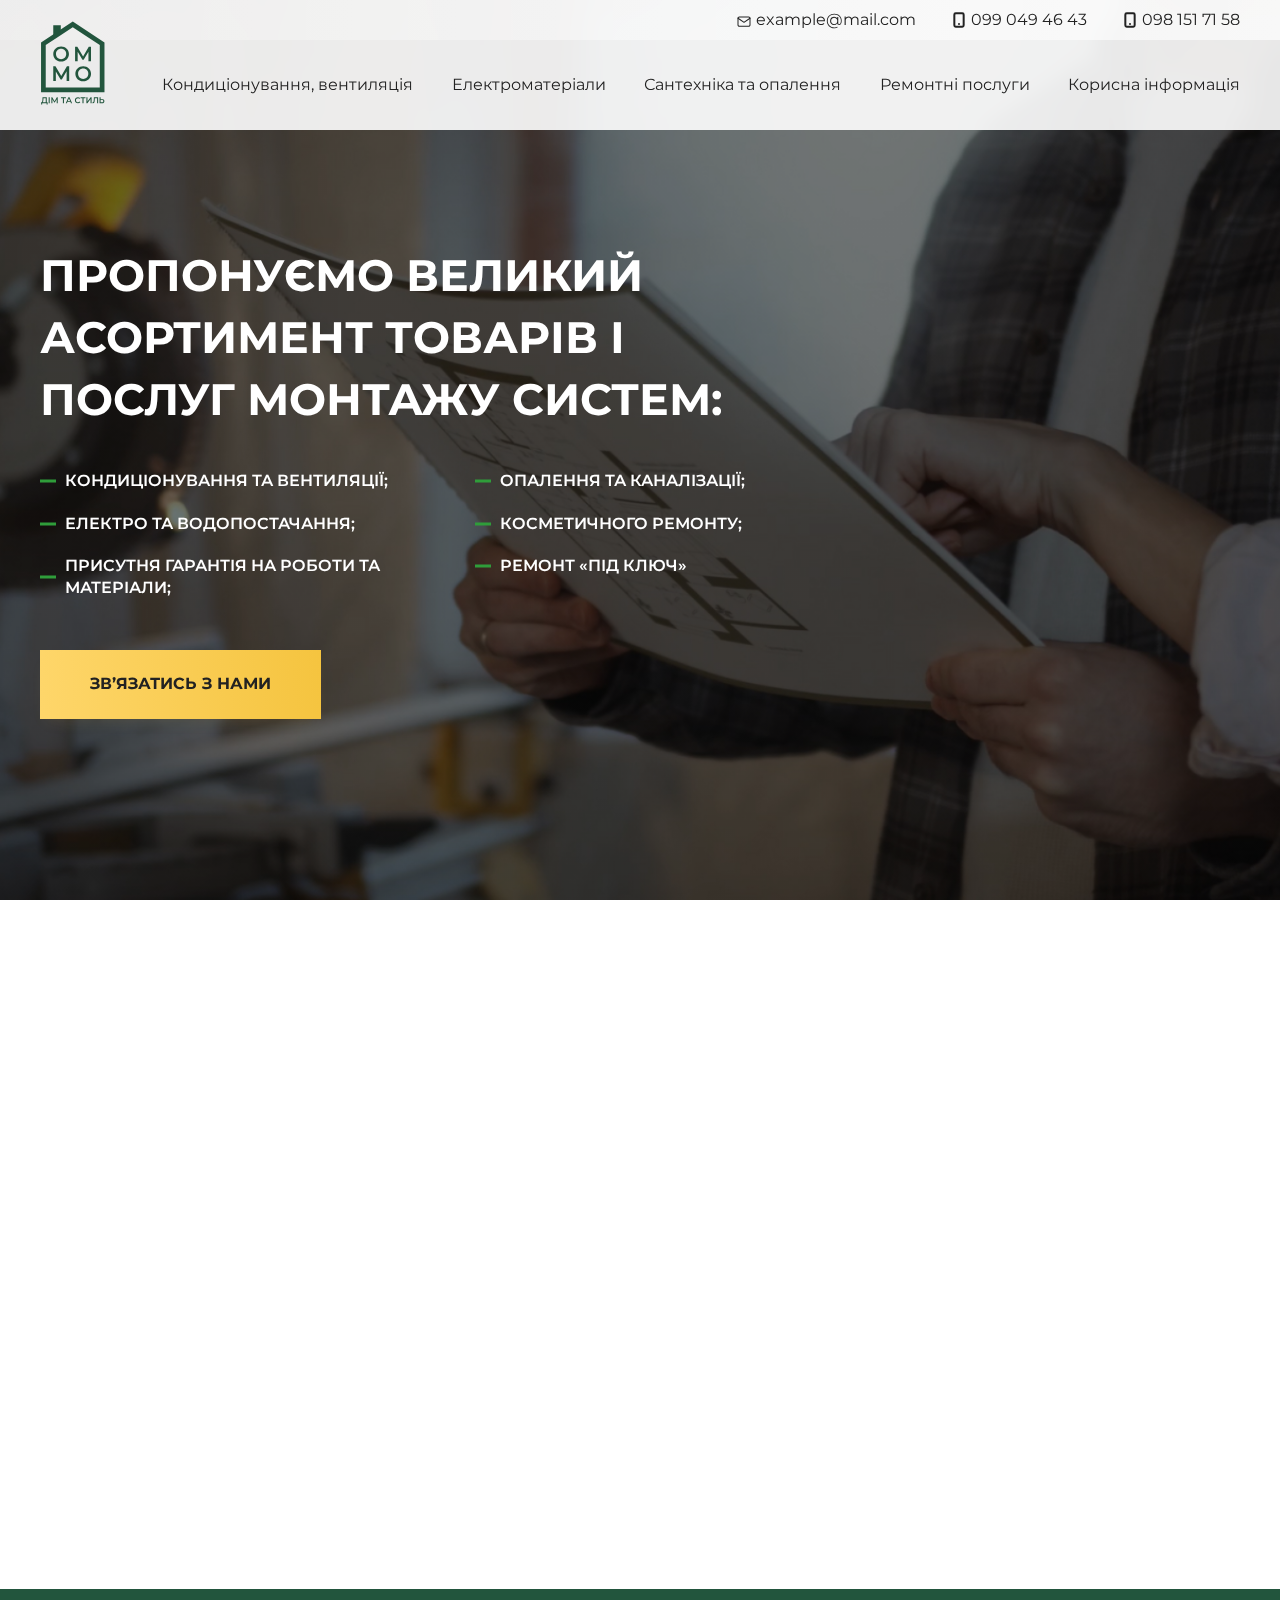
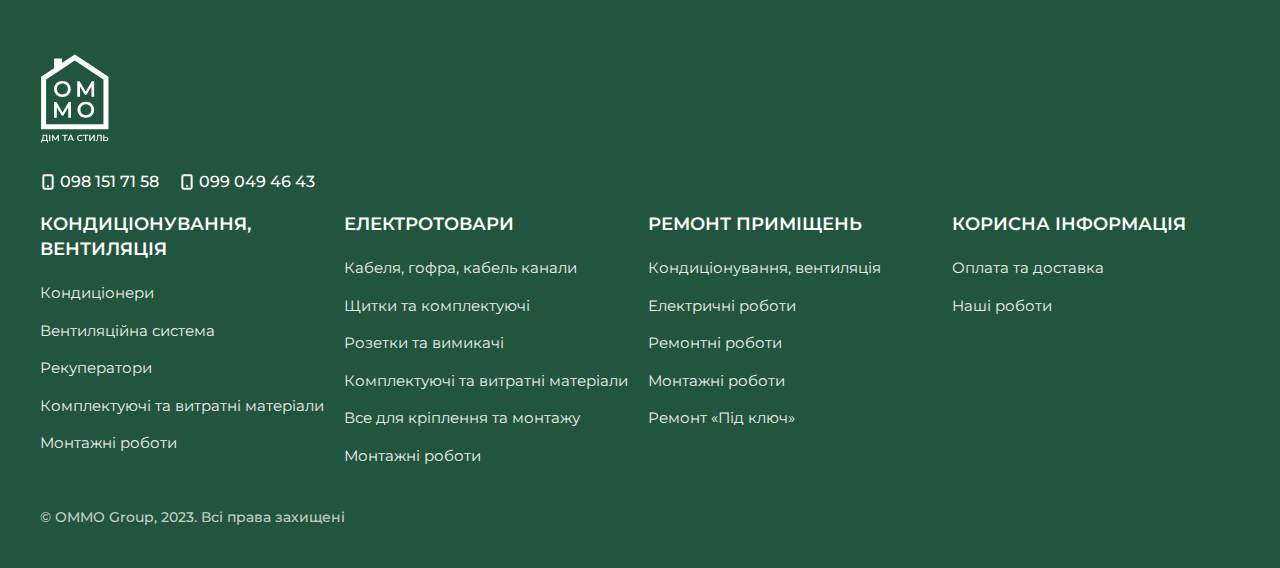
==== index.html @ 1f286434 "Adaptive menu" ====
<!DOCTYPE html>
<html lang="en">

<head>
    <meta charset="UTF-8">
    <meta http-equiv="X-UA-Compatible" content="IE=edge">
    <meta name="viewport" content="width=device-width, initial-scale=1.0">
    <title>OMMO</title>
    <link rel="icon" type="image/x-icon" href="img/logo_footer.svg">
    <link rel="stylesheet" href="css/lib/aos.css">
    <link rel="stylesheet" href="css/lib/swiper-bundle.min.css">
    <link rel="stylesheet" href="css/style.css">
</head>

<body>
    <div class="pagewrapper">
        <header class="header">
            <div class="container">
                <div class="header__wrapper">
                    <div class="header__logo">
                        <a href="/">
                            <img src="img/logo_header.svg" alt="logotype">
                        </a>
                    </div>
                    <div class="burger-btn">
                    </div>
                    <div class="header__content">
                        <div class="header__contact">
                            <div class="header__contact-wrapper">
                                <div class="header__contact-field">
                                    <img src="img/Mail_icon.svg" alt="icon">
                                    <a href="mailto:example@mail.com">example@mail.com</a>
                                </div>
                                <div class="header__contact-field">
                                    <img src="img/Mobile_icon.svg" alt="icon">
                                    <a href="tel:099 049 46 43">099 049 46 43</a>
                                </div>
                                <div class="header__contact-field">
                                    <img src="img/Mobile_icon.svg" alt="icon">
                                    <a href="tel:098 151 71 58">098 151 71 58</a>
                                </div>
                            </div>
                        </div>
                        <nav class="header__menu">

                            <div class="desctope__menu">
                                <ul>
                                    <li class="submenu">
                                        <a href="#">
                                            Кондиціонування, вентиляція
                                        </a>
                                        <div class="dropdown">
                                            <div class="submenu__wrapper">
                                                <div class="submenu__col">
                                                    <p class="submenu__col-title">
                                                        Кондиціонери
                                                    </p>
                                                    <ul>
                                                        <li class="submenu__col-item">
                                                            <a href="#">Спліт-система (настінні)</a>
                                                            <ul>
                                                                <li class="group-price">
                                                                    <a href="https://www.google.com.ua/"
                                                                        target="_blank">Переглянути прайс</a>
                                                                </li>
                                                                <li><a href="https://www.google.com.ua/"
                                                                        target="_blank">Nordis</a></li>
                                                                <li><a href="https://www.google.com.ua/"
                                                                        target="_blank">Gree</a></li>
                                                                <li><a href="https://www.google.com.ua/"
                                                                        target="_blank">Mitsubishi</a></li>
                                                            </ul>
                                                        </li>
                                                        <li class="submenu__col-item">
                                                            <a href="#">Підлого-стельові</a>
                                                            <ul>
                                                                <li class="group-price">
                                                                    <a href="google.com.ua" target="_blank">Переглянути
                                                                        прайс</a>
                                                                </li>
                                                                <li><a href="#">Mitsubishi</a></li>
                                                                <li><a href="#">LG</a></li>
                                                                <li><a href="#">Fischer</a></li>
                                                                <li><a href="#">Nordis</a></li>
                                                                <li><a href="#">Gree</a></li>
                                                                <li><a href="#">Mitsubishi</a></li>
                                                            </ul>
                                                        </li>
                                                        <li class="submenu__col-item">
                                                            <a href="#">Мульти-спліт система</a>
                                                            <ul>
                                                                <li class="group-price">
                                                                    <a href="google.com.ua" target="_blank">Переглянути
                                                                        прайс</a>
                                                                </li>
                                                                <li><a href="#">Nordis</a></li>
                                                                <li><a href="#">Gree</a></li>
                                                                <li><a href="#">Mitsubishi</a></li>
                                                            </ul>
                                                        </li>
                                                        <li class="submenu__col-item">
                                                            <a href="#">Канальні</a>
                                                            <ul>
                                                                <li class="group-price">
                                                                    <a href="google.com.ua" target="_blank">Переглянути
                                                                        прайс</a>
                                                                </li>
                                                                <li><a href="#">Mitsubishi</a></li>
                                                                <li><a href="#">LG</a></li>
                                                                <li><a href="#">Fischer</a></li>
                                                                <li><a href="#">Nordis</a></li>
                                                                <li><a href="#">Gree</a></li>
                                                                <li><a href="#">Mitsubishi</a></li>
                                                            </ul>
                                                        </li>
                                                        <li class="submenu__col-item">
                                                            <a href="#">Касетні системи (стельові)</a>
                                                            <ul>
                                                                <li class="group-price">
                                                                    <a href="google.com.ua" target="_blank">Переглянути
                                                                        прайс</a>
                                                                </li>
                                                                <li><a href="#">Nordis</a></li>
                                                                <li><a href="#">Gree</a></li>
                                                                <li><a href="#">Mitsubishi</a></li>
                                                                <li><a href="#">LG</a></li>
                                                                <li><a href="#">Fischer</a></li>
                                                                <li><a href="#">Sinclair</a></li>
                                                            </ul>
                                                        </li>
                                                    </ul>
                                                </div>
                                                <div class="submenu__col">
                                                    <p class="submenu__col-title">
                                                        Вентиляіційна система
                                                    </p>
                                                    <ul>
                                                        <li class="submenu__col-item">
                                                            <a href="#">Виробник</a>
                                                            <ul>
                                                                <li class="single-price"><a href="#">Nordis</a></li>
                                                                <li class="single-price"><a href="#">Gree</a></li>
                                                                <li class="single-price"><a href="#">Mitsubishi</a></li>
                                                            </ul>
                                                        </li>
                                                    </ul>
                                                </div>
                                                <div class="submenu__col">
                                                    <p class="submenu__col-title">
                                                        комплектуючі та
                                                        витратні матеріали
                                                    </p>
                                                    <ul>
                                                        <li class="submenu__col-item">
                                                            <a href="#">
                                                                Все для монтажу
                                                            </a>
                                                            <ul>
                                                                <li class="group-price">
                                                                    <a href="google.com.ua" target="_blank">Переглянути
                                                                        прайс</a>
                                                                </li>
                                                                <li><a href="#">Nordis</a></li>
                                                                <li><a href="#">Gree</a></li>
                                                                <li><a href="#">Mitsubishi</a></li>
                                                            </ul>
                                                        </li>
                                                        <li class="submenu__col-item">
                                                            <a href="#">
                                                                Все для чистки та обслуговування
                                                            </a>
                                                            <ul>
                                                                <li class="group-price">
                                                                    <a href="google.com.ua" target="_blank">Переглянути
                                                                        прайс</a>
                                                                </li>
                                                                <li><a href="#">Nordis</a></li>
                                                                <li><a href="#">Gree</a></li>
                                                                <li class="single-price"><a href="#">Mitsubishi</a></li>
                                                            </ul>
                                                        </li>
                                                        <li class="submenu__col-item">
                                                            <a href="#">
                                                                Інструменти для монтажу
                                                            </a>
                                                            <ul>
                                                                <li class="group-price">
                                                                    <a href="google.com.ua" target="_blank">Переглянути
                                                                        прайс</a>
                                                                </li>
                                                                <li><a href="#">Nordis</a></li>
                                                                <li><a href="#">Gree</a></li>
                                                                <li><a href="#">Mitsubishi</a></li>
                                                            </ul>
                                                        </li>
                                                    </ul>
                                                </div>
                                                <div class="submenu__col">
                                                    <p class="submenu__col-title">
                                                        Рекуператори
                                                    </p>
                                                    <ul>
                                                        <li class="submenu__col-item">
                                                            <a href="#">
                                                                Виробник
                                                            </a>
                                                            <ul>
                                                                <li class="group-price">
                                                                    <a href="google.com.ua" target="_blank">Переглянути
                                                                        прайс</a>
                                                                </li>
                                                                <li><a href="#">Nordis</a></li>
                                                                <li><a href="#">Gree</a></li>
                                                                <li><a href="#">Mitsubishi</a></li>
                                                            </ul>
                                                        </li>
                                                    </ul>
                                                </div>
                                            </div>
                                        </div>
                                    </li>
                                    <li class="submenu">
                                        <a href="#">
                                            Електроматеріали
                                        </a>
                                        <div class="dropdown">
                                            <p class="submenu__col-title">
                                                Електроматеріали
                                            </p>
                                            <div class="submenu__wrapper">
                                                <div class="submenu__col">
                                                    <ul>
                                                        <li class="submenu__col-item">
                                                            <a href="#">Щитки та комплектуючі</a>
                                                            <ul>
                                                                <li><a href="#">Щитки</a></li>
                                                                <li><a href="#">Лічильники електроенергії</a></li>
                                                                <li><a href="#">Автоматичні вимикачі</a></li>
                                                                <li><a href="#">Диавтомати, реле, УЗО</a></li>
                                                            </ul>
                                                        </li>
                                                    </ul>
                                                </div>
                                                <div class="submenu__col">
                                                    <ul>
                                                        <li class="submenu__col-item">
                                                            <a href="#">Кабеля, гофра, кабель канали</a>
                                                            <ul>
                                                                <li><a href="#">Кабель силовий</a></li>
                                                                <li><a href="#">Інтернет та відеокабель</a></li>
                                                                <li><a href="#">Гофра</a></li>
                                                                <li><a href="#">Кабель канали</a></li>
                                                            </ul>
                                                        </li>
                                                    </ul>
                                                </div>
                                                <div class="submenu__col">
                                                    <ul>
                                                        <li class="submenu__col-item">
                                                            <a href="#">Все для кріплення та монтажу</a>
                                                            <ul>
                                                                <li><a href="#">Засоби кріплення та монтажу</a></li>
                                                                <li><a href="#">Підрозетники</a></li>
                                                                <li><a href="#">Розподільчі коробки</a></li>
                                                                <li><a href="#">Інструмент</a></li>
                                                            </ul>
                                                        </li>
                                                    </ul>
                                                </div>
                                                <div class="submenu__col">
                                                    <ul>
                                                        <li class="submenu__col-link">
                                                            <a href="#">Розетки та вимикачі</a>
                                                        </li>
                                                        <li class="submenu__col-link">
                                                            <a href="#">Електричні роботи</a>
                                                        </li>
                                                    </ul>
                                                </div>
                                            </div>
                                        </div>
                                    </li>
                                    <li class="submenu">
                                        <a href="#">
                                            Сантехніка та опалення
                                        </a>
                                        <div class="dropdown">
                                            <p class="submenu__col-title">
                                                Сантехніка та опалення
                                            </p>
                                            <div class="submenu__wrapper">
                                                <div class="submenu__col">
                                                    <ul>
                                                        <li class="submenu__col-item">
                                                            <a href="#">Опалення</a>
                                                            <ul>
                                                                <li><a href="#">ПВХ труби та комплектуючі</a></li>
                                                                <li><a href="#">Крани, американки</a></li>
                                                                <li><a href="#">Тепла підлога та комлпектуючі</a></li>
                                                                <li><a href="#">Автоматика</a></li>
                                                            </ul>
                                                        </li>
                                                    </ul>
                                                </div>
                                                <div class="submenu__col">
                                                    <ul>
                                                        <li class="submenu__col-item">
                                                            <a href="#">Сантехніка</a>
                                                            <ul>
                                                                <li><a href="#">Інсталяції</a></li>
                                                                <li><a href="#">Біде</a></li>
                                                                <li><a href="#">Унітази</a></li>
                                                                <li><a href="#">Змішувачі</a></li>
                                                                <li><a href="#">Сифони</a></li>
                                                                <li><a href="#">Насоси</a></li>
                                                                <li><a href="#">Бойлери</a></li>
                                                                <li><a href="#">Інші товари</a></li>
                                                            </ul>
                                                        </li>
                                                    </ul>
                                                </div>
                                                <div class="submenu__col">
                                                    <ul>
                                                        <li class="submenu__col-item">
                                                            <a href="#">Каналізація</a>
                                                            <ul>
                                                                <li><a href="#">Засоби кріплення та монтажу</a></li>
                                                                <li><a href="#">Інсталяції</a></li>
                                                                <li><a href="#">Інші товари</a></li>
                                                            </ul>
                                                        </li>
                                                    </ul>
                                                </div>
                                                <div class="submenu__col">
                                                    <ul>
                                                        <a href="#" class="submenu__col-btn">Замовити монтажні
                                                            послуги</a>
                                                    </ul>
                                                </div>
                                            </div>
                                        </div>
                                    </li>
                                    <li>
                                        <a href="#">
                                            Ремонтні послуги
                                        </a>
                                    </li>
                                    <li>
                                        <a href="#">
                                            Корисна інформація
                                        </a>
                                    </li>
                                </ul>
                            </div>

                            <div class="mobile__menu">
                                <ul>
                                    <li class="submenu">
                                        <a href="#">
                                            Кондиціонування, вентиляція
                                        </a>
                                        <div class="dropdown">
                                            <div class="submenu__wrapper">
                                                <div class="submenu__col">
                                                    <p class="submenu__col-title">
                                                        Кондиціонери
                                                    </p>
                                                    <ul>
                                                        <li class="submenu__col-item">
                                                            <a href="#">Спліт-система (настінні)</a>
                                                            <ul>
                                                                <li class="group-price">
                                                                    <a href="https://www.google.com.ua/"
                                                                        target="_blank">Переглянути прайс</a>
                                                                </li>
                                                                <li><a href="https://www.google.com.ua/"
                                                                        target="_blank">Nordis</a></li>
                                                                <li><a href="https://www.google.com.ua/"
                                                                        target="_blank">Gree</a></li>
                                                                <li><a href="https://www.google.com.ua/"
                                                                        target="_blank">Mitsubishi</a></li>
                                                            </ul>
                                                        </li>
                                                        <li class="submenu__col-item">
                                                            <a href="#">Підлого-стельові</a>
                                                            <ul>
                                                                <li class="group-price">
                                                                    <a href="google.com.ua" target="_blank">Переглянути
                                                                        прайс</a>
                                                                </li>
                                                                <li><a href="#">Mitsubishi</a></li>
                                                                <li><a href="#">LG</a></li>
                                                                <li><a href="#">Fischer</a></li>
                                                                <li><a href="#">Nordis</a></li>
                                                                <li><a href="#">Gree</a></li>
                                                                <li><a href="#">Mitsubishi</a></li>
                                                            </ul>
                                                        </li>
                                                        <li class="submenu__col-item">
                                                            <a href="#">Мульти-спліт система</a>
                                                            <ul>
                                                                <li class="group-price">
                                                                    <a href="google.com.ua" target="_blank">Переглянути
                                                                        прайс</a>
                                                                </li>
                                                                <li><a href="#">Nordis</a></li>
                                                                <li><a href="#">Gree</a></li>
                                                                <li><a href="#">Mitsubishi</a></li>
                                                            </ul>
                                                        </li>
                                                        <li class="submenu__col-item">
                                                            <a href="#">Канальні</a>
                                                            <ul>
                                                                <li class="group-price">
                                                                    <a href="google.com.ua" target="_blank">Переглянути
                                                                        прайс</a>
                                                                </li>
                                                                <li><a href="#">Mitsubishi</a></li>
                                                                <li><a href="#">LG</a></li>
                                                                <li><a href="#">Fischer</a></li>
                                                                <li><a href="#">Nordis</a></li>
                                                                <li><a href="#">Gree</a></li>
                                                                <li><a href="#">Mitsubishi</a></li>
                                                            </ul>
                                                        </li>
                                                        <li class="submenu__col-item">
                                                            <a href="#">Касетні системи (стельові)</a>
                                                            <ul>
                                                                <li class="group-price">
                                                                    <a href="google.com.ua" target="_blank">Переглянути
                                                                        прайс</a>
                                                                </li>
                                                                <li><a href="#">Nordis</a></li>
                                                                <li><a href="#">Gree</a></li>
                                                                <li><a href="#">Mitsubishi</a></li>
                                                                <li><a href="#">LG</a></li>
                                                                <li><a href="#">Fischer</a></li>
                                                                <li><a href="#">Sinclair</a></li>
                                                            </ul>
                                                        </li>
                                                    </ul>
                                                </div>
                                                <div class="submenu__col">
                                                    <p class="submenu__col-title">
                                                        Вентиляіційна система
                                                    </p>
                                                    <ul>
                                                        <li class="submenu__col-item">
                                                            <a href="#">Виробник</a>
                                                            <ul>
                                                                <li class="single-price"><a href="#">Nordis</a></li>
                                                                <li class="single-price"><a href="#">Gree</a></li>
                                                                <li class="single-price"><a href="#">Mitsubishi</a></li>
                                                            </ul>
                                                        </li>
                                                    </ul>
                                                </div>
                                                <div class="submenu__col">
                                                    <p class="submenu__col-title">
                                                        комплектуючі та
                                                        витратні матеріали
                                                    </p>
                                                    <ul>
                                                        <li class="submenu__col-item">
                                                            <a href="#">
                                                                Все для монтажу
                                                            </a>
                                                            <ul>
                                                                <li class="group-price">
                                                                    <a href="google.com.ua" target="_blank">Переглянути
                                                                        прайс</a>
                                                                </li>
                                                                <li><a href="#">Nordis</a></li>
                                                                <li><a href="#">Gree</a></li>
                                                                <li><a href="#">Mitsubishi</a></li>
                                                            </ul>
                                                        </li>
                                                        <li class="submenu__col-item">
                                                            <a href="#">
                                                                Все для чистки та обслуговування
                                                            </a>
                                                            <ul>
                                                                <li class="group-price">
                                                                    <a href="google.com.ua" target="_blank">Переглянути
                                                                        прайс</a>
                                                                </li>
                                                                <li><a href="#">Nordis</a></li>
                                                                <li><a href="#">Gree</a></li>
                                                                <li class="single-price"><a href="#">Mitsubishi</a></li>
                                                            </ul>
                                                        </li>
                                                        <li class="submenu__col-item">
                                                            <a href="#">
                                                                Інструменти для монтажу
                                                            </a>
                                                            <ul>
                                                                <li class="group-price">
                                                                    <a href="google.com.ua" target="_blank">Переглянути
                                                                        прайс</a>
                                                                </li>
                                                                <li><a href="#">Nordis</a></li>
                                                                <li><a href="#">Gree</a></li>
                                                                <li><a href="#">Mitsubishi</a></li>
                                                            </ul>
                                                        </li>
                                                    </ul>
                                                </div>
                                                <div class="submenu__col">
                                                    <p class="submenu__col-title">
                                                        Рекуператори
                                                    </p>
                                                    <ul>
                                                        <li class="submenu__col-item">
                                                            <a href="#">
                                                                Виробник
                                                            </a>
                                                            <ul>
                                                                <li class="group-price">
                                                                    <a href="google.com.ua" target="_blank">Переглянути
                                                                        прайс</a>
                                                                </li>
                                                                <li><a href="#">Nordis</a></li>
                                                                <li><a href="#">Gree</a></li>
                                                                <li><a href="#">Mitsubishi</a></li>
                                                            </ul>
                                                        </li>
                                                    </ul>
                                                </div>
                                            </div>
                                        </div>
                                    </li>
                                    <li class="submenu">
                                        <a href="#">
                                            Електроматеріали
                                        </a>
                                        <div class="dropdown">
                                            <p class="submenu__col-title">
                                                Електроматеріали
                                            </p>
                                            <div class="submenu__wrapper">
                                                <div class="submenu__col">
                                                    <ul>
                                                        <li class="submenu__col-item">
                                                            <a href="#">Щитки та комплектуючі</a>
                                                            <ul>
                                                                <li><a href="#">Щитки</a></li>
                                                                <li><a href="#">Лічильники електроенергії</a></li>
                                                                <li><a href="#">Автоматичні вимикачі</a></li>
                                                                <li><a href="#">Диавтомати, реле, УЗО</a></li>
                                                            </ul>
                                                        </li>
                                                    </ul>
                                                </div>
                                                <div class="submenu__col">
                                                    <ul>
                                                        <li class="submenu__col-item">
                                                            <a href="#">Кабеля, гофра, кабель канали</a>
                                                            <ul>
                                                                <li><a href="#">Кабель силовий</a></li>
                                                                <li><a href="#">Інтернет та відеокабель</a></li>
                                                                <li><a href="#">Гофра</a></li>
                                                                <li><a href="#">Кабель канали</a></li>
                                                            </ul>
                                                        </li>
                                                    </ul>
                                                </div>
                                                <div class="submenu__col">
                                                    <ul>
                                                        <li class="submenu__col-item">
                                                            <a href="#">Все для кріплення та монтажу</a>
                                                            <ul>
                                                                <li><a href="#">Засоби кріплення та монтажу</a></li>
                                                                <li><a href="#">Підрозетники</a></li>
                                                                <li><a href="#">Розподільчі коробки</a></li>
                                                                <li><a href="#">Інструмент</a></li>
                                                            </ul>
                                                        </li>
                                                    </ul>
                                                </div>
                                                <div class="submenu__col">
                                                    <ul>
                                                        <li class="submenu__col-link">
                                                            <a href="#">Розетки та вимикачі</a>
                                                        </li>
                                                        <li class="submenu__col-link">
                                                            <a href="#">Електричні роботи</a>
                                                        </li>
                                                    </ul>
                                                </div>
                                            </div>
                                        </div>
                                    </li>
                                    <li class="submenu">
                                        <a href="#">
                                            Сантехніка та опалення
                                        </a>
                                        <div class="dropdown">
                                            <p class="submenu__col-title">
                                                Сантехніка та опалення
                                            </p>
                                            <div class="submenu__wrapper">
                                                <div class="submenu__col">
                                                    <ul>
                                                        <li class="submenu__col-item">
                                                            <a href="#">Опалення</a>
                                                            <ul>
                                                                <li><a href="#">ПВХ труби та комплектуючі</a></li>
                                                                <li><a href="#">Крани, американки</a></li>
                                                                <li><a href="#">Тепла підлога та комлпектуючі</a></li>
                                                                <li><a href="#">Автоматика</a></li>
                                                            </ul>
                                                        </li>
                                                    </ul>
                                                </div>
                                                <div class="submenu__col">
                                                    <ul>
                                                        <li class="submenu__col-item">
                                                            <a href="#">Сантехніка</a>
                                                            <ul>
                                                                <li><a href="#">Інсталяції</a></li>
                                                                <li><a href="#">Біде</a></li>
                                                                <li><a href="#">Унітази</a></li>
                                                                <li><a href="#">Змішувачі</a></li>
                                                                <li><a href="#">Сифони</a></li>
                                                                <li><a href="#">Насоси</a></li>
                                                                <li><a href="#">Бойлери</a></li>
                                                                <li><a href="#">Інші товари</a></li>
                                                            </ul>
                                                        </li>
                                                    </ul>
                                                </div>
                                                <div class="submenu__col">
                                                    <ul>
                                                        <li class="submenu__col-item">
                                                            <a href="#">Каналізація</a>
                                                            <ul>
                                                                <li><a href="#">Засоби кріплення та монтажу</a></li>
                                                                <li><a href="#">Інсталяції</a></li>
                                                                <li><a href="#">Інші товари</a></li>
                                                            </ul>
                                                        </li>
                                                    </ul>
                                                </div>
                                                <div class="submenu__col">
                                                    <ul>
                                                        <a href="#" class="submenu__col-btn">Замовити монтажні
                                                            послуги</a>
                                                    </ul>
                                                </div>
                                            </div>
                                        </div>
                                    </li>
                                    <li>
                                        <a href="#">
                                            Ремонтні послуги
                                        </a>
                                    </li>
                                    <li>
                                        <a href="#">
                                            Корисна інформація
                                        </a>
                                    </li>
                                </ul>
                                <div class="header__contact-wrapper">
                                    <div class="header__contact-field">
                                        <img src="img/Mail_icon.svg" alt="icon">
                                        <a href="mailto:example@mail.com">example@mail.com</a>
                                    </div>
                                    <div class="header__contact-field">
                                        <img src="img/Mobile_icon.svg" alt="icon">
                                        <a href="tel:099 049 46 43">099 049 46 43</a>
                                    </div>
                                    <div class="header__contact-field">
                                        <img src="img/Mobile_icon.svg" alt="icon">
                                        <a href="tel:098 151 71 58">098 151 71 58</a>
                                    </div>
                                </div>
                            </div>

                        </nav>
                    </div>
                </div>
            </div>
        </header>

        <main class="main">
            <section class="welcomescreen">
                <img class="welcomescreen__video" src="img/background video.jpg" alt="">
                <div class="container">
                    <div class="welcomescreen__wrapper">
                        <div class="welcomescreen__title" data-aos="fade-right">
                            <h1>
                                Пропонуємо великий асортимент товарів
                                і послуг монтажу систем:
                            </h1>
                        </div>
                        <div class="welcomescreen__descr" data-aos-delay="300" data-aos="fade-right">
                            <ul>
                                <li>
                                    <p>
                                        Кондиціонування та вентиляції;
                                    </p>
                                </li>
                                <li>
                                    <p>
                                        Опалення та каналізації;
                                    </p>
                                </li>
                                <li>
                                    <p>
                                        Електро та водопостачання;
                                    </p>
                                </li>
                                <li>
                                    <p>
                                        Косметичного ремонту;
                                    </p>
                                </li>
                                <li>
                                    <p>
                                        Присутня гарантія на роботи та матеріали;
                                    </p>
                                </li>
                                <li>
                                    <p>
                                        Ремонт «Під ключ»
                                    </p>
                                </li>
                            </ul>
                        </div>
                        <div class="welcomescreen__btn" data-aos-delay="600" data-aos="fade-right">
                            <a href="#">зв’язатись з нами</a>
                        </div>
                    </div>
                </div>
            </section>

            <section class="advantages">
                <div class="container">
                    <div class="advantages__wrapper">
                        <div class="advantages__col" data-aos="fade-right">
                            <div class="advantages__col-image">
                                <img src="img/advantages__col_img1.svg" alt="icon">
                            </div>
                            <div class="advantages__col-content">
                                <h4>
                                    Якість
                                </h4>
                                <p>
                                    Якісне робота, обладнання комплектуючі — запорука успіху.
                                    Ми не економимо на обладнанні
                                    та комплектуючих
                                </p>
                            </div>
                        </div>
                        <div class="advantages__col" data-aos="fade-right" data-aos-delay="200">
                            <div class="advantages__col-image">
                                <img src="img/advantages__col_img2.svg" alt="icon">
                            </div>
                            <div class="advantages__col-content">
                                <h4>
                                    Надійність
                                </h4>
                                <p>
                                    Якісне робота, обладнання комплектуючі — запорука успіху.
                                    Ми не економимо на обладнанні
                                    та комплектуючих
                                </p>
                            </div>
                        </div>
                        <div class="advantages__col" data-aos="fade-right" data-aos-delay="400">
                            <div class="advantages__col-image">
                                <img src="img/advantages__col_img3.svg" alt="icon">
                            </div>
                            <div class="advantages__col-content">
                                <h4>
                                    Досвід роботи
                                </h4>
                                <p>
                                    Якісне робота, обладнання комплектуючі — запорука успіху.
                                    Ми не економимо на обладнанні
                                    та комплектуючих
                                </p>
                            </div>
                        </div>
                    </div>
                </div>
            </section>

            <!-- <section class="testimonials" id="testimonials">
                <div class="container">
                    <div class="testimonials__top">
                        <div class="testimonials__title" data-aos="fade-right">
                            <h2 class="section-title">
                                Відгуки наших клієнтів
                            </h2>
                        </div>
                        <div class="testimonials__arrows">
                            <div class="swiper-button-next"></div>
                            <div class="swiper-button-prev"></div>
                        </div>
                    </div>
                </div>
                <div class="testimonials__bottom">
                    <div class="testimonialslider">
                        <div class="swiper testimonials-slider">
                            <div class="swiper-wrapper">

                                <div class="swiper-slide">
                                    <div class="testimonialbox testimonialbox__video">
                                        <div class="testimonialbox__body" data-bs-toggle="modal"
                                            data-bs-target="#exampleModal">
                                            <div class="videoposter">
                                                <img class="videoposterimg" src="img/testimonialsimg1.jpg" alt="image">
                                                <img src="img/play.svg" alt="open video" class="openvideo">
                                            </div>
                                        </div>
                                        <div class="testimonialbox__author">
                                            <div class="testimonialbox__authorname">
                                                <div class="imgwrap">
                                                    <img src="img/user2.png" alt="photo">
                                                </div>
                                                <p>Максим</p>
                                            </div>
                                            <div class="testimonialbox__date">
                                                <p>05.02.22</p>
                                            </div>
                                        </div>
                                    </div>
                                </div>
                                <div class="swiper-slide">
                                    <div class="testimonialbox testimonialbox__video">
                                        <div class="testimonialbox__body" data-bs-toggle="modal"
                                            data-bs-target="#exampleModal">
                                            <div class="videoposter">
                                                <img class="videoposterimg" src="img/testimonialsimg1.jpg" alt="image">
                                                <img src="img/play.svg" alt="open video" class="openvideo">
                                            </div>
                                        </div>
                                        <div class="testimonialbox__author">
                                            <div class="testimonialbox__authorname">
                                                <div class="imgwrap">
                                                    <img src="img/user2.png" alt="photo">
                                                </div>
                                                <p>Максим</p>
                                            </div>
                                            <div class="testimonialbox__date">
                                                <p>05.02.22</p>
                                            </div>
                                        </div>
                                    </div>
                                </div>
                                <div class="swiper-slide">
                                    <div class="testimonialbox testimonialbox__video">
                                        <div class="testimonialbox__body" data-bs-toggle="modal"
                                            data-bs-target="#exampleModal">
                                            <div class="videoposter">
                                                <img class="videoposterimg" src="img/testimonialsimg1.jpg" alt="image">
                                                <img src="img/play.svg" alt="open video" class="openvideo">
                                            </div>
                                        </div>
                                        <div class="testimonialbox__author">
                                            <div class="testimonialbox__authorname">
                                                <div class="imgwrap">
                                                    <img src="img/user2.png" alt="photo">
                                                </div>
                                                <p>Максим</p>
                                            </div>
                                            <div class="testimonialbox__date">
                                                <p>05.02.22</p>
                                            </div>
                                        </div>
                                    </div>
                                </div>
                            </div>
                        </div>
                    </div>
                </div>
            </section> -->

            <section class="contacts">
                <div class="container">
                    <div class="contacts__wrapper">
                        <div class="contacts__title" data-aos="fade-right">
                            <h2 class="section-title">
                                Контактна інформація
                            </h2>
                        </div>
                        <div class="contacts__info">
                            <div class="contacts__info-col" data-aos="fade-right" data-aos-delay="400">
                                <p>
                                    Номер телефону
                                </p>
                                <div class="contacts__info-field">
                                    <img src="img/Mobile_icon.svg" alt="icon">
                                    <a href="tel:098 151 71 58">098 151 71 58</a>
                                </div>
                                <div class="contacts__info-field">
                                    <img src="img/Mobile_icon.svg" alt="icon">
                                    <a href="tel:099 049 46 43">099 049 46 43</a>
                                </div>
                            </div>
                            <div class="contacts__info-col" data-aos="fade-right" data-aos-delay="650">
                                <p>
                                    Електронна пошта
                                </p>
                                <div class="contacts__info-field">
                                    <img src="img/Mail_icon.svg" alt="icon">
                                    <a href="mailto:example@mail.com">example@mail.com</a>
                                </div>
                            </div>
                            <div class="contacts__info-col" data-aos="fade-right" data-aos-delay="900">
                                <p>
                                    Адрес
                                </p>
                                <div class="contacts__info-field">
                                    <img src="img/Loc_icon.svg" alt="icon">
                                    <a href="#">201 Park Ave S, New York, NY 10003, USA</a>
                                </div>
                            </div>
                        </div>
                    </div>
                </div>
            </section>
        </main>

        <footer class="footer">
            <div class="container">
                <div class="footer__wrapper">
                    <div class="footer__col">
                        <div class="footer__logo">
                            <a href="/">
                                <img src="img/logo_footer.svg" alt="logotype">
                            </a>
                        </div>
                        <div class="footer__phones">
                            <div class="footer__phones-field">
                                <img src="img/Mobile_footer_icon.svg" alt="icon">
                                <a href="tel:098 151 71 58">098 151 71 58</a>
                            </div>
                            <div class="footer__phones-field">
                                <img src="img/Mobile_footer_icon.svg" alt="icon">
                                <a href="tel:099 049 46 43">099 049 46 43</a>
                            </div>
                        </div>
                        <div class="footer__copy">
                            © OMMO Group, 2023. Всі права захищені
                        </div>
                    </div>
                    <div class="footer__col">
                        <div class="footer__col-title">
                            <p>
                                Кондиціонування, вентиляція
                            </p>
                        </div>
                        <div class="footer__col-menu">
                            <ul>
                                <li><a href="#">Кондиціонери</a></li>
                                <li><a href="#">Вентиляційна система</a></li>
                                <li><a href="#">Рекуператори</a></li>
                                <li><a href="#">Комплектуючі та витратні матеріали</a></li>
                                <li><a href="#">Монтажні роботи</a></li>
                            </ul>
                        </div>
                    </div>
                    <div class="footer__col">
                        <div class="footer__col-title">
                            <p>
                                Електротовари
                            </p>
                        </div>
                        <div class="footer__col-menu">
                            <ul>
                                <li><a href="#">Кабеля, гофра, кабель канали</a></li>
                                <li><a href="#">Щитки та комплектуючі</a></li>
                                <li><a href="#">Розетки та вимикачі</a></li>
                                <li><a href="#">Комплектуючі та витратні матеріали</a></li>
                                <li><a href="#">Все для кріплення та монтажу</a></li>
                                <li><a href="#">Монтажні роботи</a></li>
                            </ul>
                        </div>
                    </div>
                    <div class="footer__col">
                        <div class="footer__col-title">
                            <p>
                                Ремонт приміщень
                            </p>
                        </div>
                        <div class="footer__col-menu">
                            <ul>
                                <li><a href="#">Кондиціонування, вентиляція</a></li>
                                <li><a href="#">Електричні роботи</a></li>
                                <li><a href="#">Ремонтні роботи</a></li>
                                <li><a href="#">Монтажні роботи</a></li>
                                <li><a href="#">Ремонт «Під ключ»</a></li>
                            </ul>
                        </div>
                    </div>
                    <div class="footer__col">
                        <div class="footer__col-title">
                            <p>
                                Корисна інформація
                            </p>
                        </div>
                        <div class="footer__col-menu">
                            <ul>
                                <li><a href="#">Оплата та доставка</a></li>
                                <li><a href="#">Наші роботи</a></li>
                            </ul>
                        </div>
                    </div>
                </div>
                <div class="footer__copy-mobile">
                    © OMMO Group, 2023. Всі права захищені
                </div>
            </div>
        </footer>
    </div>


    <script src="js/lib/jquery.js"></script>
    <script src="js/lib/swiper-bundle.min.js"></script>
    <script src="js/lib/aos.js"></script>
    <script src="js/main.js"></script>


</body>

</html>
---- css/style.css ----
@import url("https://fonts.googleapis.com/css2?family=Montserrat:wght@300;400;500;600;700&display=swap");html{-webkit-box-sizing:border-box;box-sizing:border-box}*,:after,:before{-webkit-box-sizing:inherit;box-sizing:inherit}*{padding:0px;margin:0px;border:none}body,html{height:100%}a{text-decoration:none;color:inherit}a:hover{color:inherit}button:focus,input:focus{outline:transparent}li,ul{margin:0;padding:0;list-style:none}h1,h2,h3,h4,h5,h6,li,ol,p,ul{margin:0;padding:0}*{-webkit-tap-highlight-color:rgba(255,255,255,0);-webkit-focus-ring-color:rgba(0,0,0,0);-webkit-touch-callout:none;-webkit-user-select:none;-moz-user-select:none;-ms-user-select:none;user-select:none;-webkit-tap-highlight-color:transparent!important}body{position:relative;overflow-x:hidden;min-width:320px;max-width:100vw;cursor:default;font-family:"Montserrat",sans-serif;font-weight:400}.main{-webkit-box-flex:1;-ms-flex:1 1 auto;flex:1 1 auto}.pagewrapper{min-height:100%;display:-webkit-box;display:-ms-flexbox;display:flex;-webkit-box-orient:vertical;-webkit-box-direction:normal;-ms-flex-direction:column;flex-direction:column;overflow:hidden}.container{max-width:1500px;width:100%;margin:0 auto;padding:0 40px}.section-title{font-weight:700;font-size:40px;line-height:130%;text-transform:uppercase;color:#222222;padding-left:60px;position:relative}.section-title:before{position:absolute;content:"";left:0;top:50%;-webkit-transform:translateY(-50%);transform:translateY(-50%);width:40px;height:4px;background:#2F9D3A}@media (max-width:1399.8px){.section-title{font-size:36px}}@media (max-width:991.8px){.section-title{font-size:32px}}@media (max-width:767.8px){.section-title{font-size:28px}}@media (max-width:575.8px){.section-title{font-size:22px;padding-left:50px}.section-title:before{width:35px;height:3px}.container{padding:0px 15px}}.welcomescreen{position:relative;height:100vh;min-height:800px;width:100%;display:-webkit-box;display:-ms-flexbox;display:flex;-webkit-box-align:center;-ms-flex-align:center;align-items:center;-webkit-box-pack:start;-ms-flex-pack:start;justify-content:start;padding-top:5%}.welcomescreen:after{position:absolute;z-index:-1;content:"";top:0;left:0;width:100%;height:100%;background:-webkit-gradient(linear,left bottom,left top,from(rgba(0,0,0,0.5)),to(rgba(0,0,0,0.5)));background:linear-gradient(0deg,rgba(0,0,0,0.5),rgba(0,0,0,0.5))}.welcomescreen__video{position:absolute;width:100%;height:100%;top:0;left:0;-o-object-fit:cover;object-fit:cover;z-index:-1}.welcomescreen__wrapper{max-width:790px}.welcomescreen__title h1{font-weight:700;font-size:48px;line-height:140%;text-transform:uppercase;color:#FFFFFF;margin-bottom:45px}.welcomescreen__descr{margin-bottom:30px}.welcomescreen__descr ul{display:-webkit-box;display:-ms-flexbox;display:flex;-ms-flex-wrap:wrap;flex-wrap:wrap;-webkit-box-pack:justify;-ms-flex-pack:justify;justify-content:space-between}.welcomescreen__descr li{width:45%;margin-bottom:20px}.welcomescreen__descr li p{color:#FFFFFF;font-weight:600;font-size:19px;line-height:140%;text-transform:uppercase;padding-left:30px;position:relative}.welcomescreen__descr li p:before{content:"";position:absolute;left:0;width:16px;height:3px;background:#2F9D3A;top:50%;-webkit-transform:translateY(-50%);transform:translateY(-50%)}.welcomescreen__btn a{display:inline-block;background:linear-gradient(87.2deg,#FED66A 0%,#F5C43F 100%);-webkit-box-shadow:0px 8px 15px -8px rgba(247,201,74,0.15);box-shadow:0px 8px 15px -8px rgba(247,201,74,0.15);font-weight:700;font-size:16px;line-height:130%;text-align:center;text-transform:uppercase;color:#222222;padding:24px 50px}.advantages{padding:80px 0}.advantages__wrapper{display:-webkit-box;display:-ms-flexbox;display:flex;-webkit-box-align:center;-ms-flex-align:center;align-items:center;-webkit-box-pack:justify;-ms-flex-pack:justify;justify-content:space-between}.advantages__col{max-width:400px;width:100%;display:-webkit-box;display:-ms-flexbox;display:flex}.advantages__col+.advantages__col{margin-left:15px}.advantages__col-image{margin-right:25px}.advantages__col-image img{width:80px;background-size:cover}.advantages__col-content h2,.advantages__col-content h3,.advantages__col-content h4{font-weight:600;font-size:20px;line-height:140%;padding-left:30px;position:relative;text-transform:uppercase;margin-bottom:15px;color:#222222}.advantages__col-content h2:before,.advantages__col-content h3:before,.advantages__col-content h4:before{content:"";position:absolute;left:0;top:50%;-webkit-transform:translateY(-50%);transform:translateY(-50%);width:16px;height:3px;background:#2F9D3A}.advantages__col-content p{font-size:16px;line-height:140%;color:#424242}.contacts{padding:110px 0}.contacts__title{position:relative;margin-bottom:60px}.contacts__info{display:-webkit-box;display:-ms-flexbox;display:flex;-webkit-box-align:center;-ms-flex-align:center;align-items:center}.contacts__info-col{width:33.33%;display:-webkit-box;display:-ms-flexbox;display:flex;-webkit-box-orient:vertical;-webkit-box-direction:normal;-ms-flex-direction:column;flex-direction:column;-webkit-box-align:center;-ms-flex-align:center;align-items:center;-webkit-box-pack:start;-ms-flex-pack:start;justify-content:start;position:relative;padding:0 15px}.contacts__info-col:before{content:"";position:absolute;width:270px;height:130px;background-size:cover;background-image:url(../img/contact_col_bg.svg);background-size:cover;top:50%;left:50%;-webkit-transform:translate(-50%,-50%);transform:translate(-50%,-50%);z-index:-1}.contacts__info-col:after{content:"";position:absolute;height:130px;width:1px;top:50%;-webkit-transform:translateY(-50%);transform:translateY(-50%);right:0;background-color:#2F9D3A}.contacts__info-col:last-child:after{display:none}.contacts__info-col p{font-weight:600;font-size:18px;line-height:130%;text-transform:uppercase;margin-bottom:25px;color:#222222}.contacts__info-field{position:relative;display:-webkit-box;display:-ms-flexbox;display:flex;-webkit-box-align:center;-ms-flex-align:center;align-items:center;max-width:232px}.contacts__info-field a{font-weight:400;font-size:18px;line-height:130%;color:#424242;margin-left:8px;-webkit-transition:0.3s;transition:0.3s}.contacts__info-field:hover a{opacity:0.5}.contacts__info-field img{width:16px;height:16px}.contacts__info-field+.contacts__info-field{margin-top:12px}@media (max-width:1399.8px){.contacts{padding:80px 0 110px}.advantages__col-content h2,.advantages__col-content h3,.advantages__col-content h4{font-size:18px;margin-bottom:10px}.advantages__col-image img{width:75px}.advantages__col-image{margin-right:15px}.welcomescreen__title h1{font-size:44px;margin-bottom:40px}.welcomescreen__descr li p{font-size:16px;padding-left:25px}}@media (max-width:1199.8px){.contacts__info-field a{font-size:15px}.contacts__info-col p{font-size:16px;margin-bottom:20px}.contacts__info-col:before{width:220px;height:106px}.contacts{padding:50px 0 90px}.advantages{padding:60px 0}.advantages__wrapper{-ms-flex-wrap:wrap;flex-wrap:wrap;-webkit-box-pack:center;-ms-flex-pack:center;justify-content:center}.advantages__col{margin:0 0 40px;max-width:none;width:45%}.advantages__col:last-child{margin:0}}@media (max-width:991.8px){.advantages__col+.advantages__col{margin-left:0px}.advantages__col-image img{width:60px}.advantages__col{width:100%}.welcomescreen__wrapper{max-width:100%}.welcomescreen__title h1{font-size:34px}}@media (max-width:767.8px){.contacts__info-col{width:50%;margin-bottom:50px}.contacts__info-col:last-child{margin-bottom:0}.contacts__info-col:after{display:none}.contacts__info{-ms-flex-wrap:wrap;flex-wrap:wrap;-webkit-box-pack:center;-ms-flex-pack:center;justify-content:center}.welcomescreen__title h1{font-size:28px}.welcomescreen__descr li p{font-size:14px}.welcomescreen__descr li{width:48%;margin-bottom:15px}}@media (max-width:575.8px){.contacts__info-col{width:100%}.advantages{padding:50px 0}.advantages__col-image img{width:50px}.advantages__col-content h2,.advantages__col-content h3,.advantages__col-content h4{font-size:16px}.advantages__col{margin:0 0 30px}.advantages__col-content p{font-size:14px}.welcomescreen__title h1{font-size:22px}.welcomescreen__btn a{width:100%;padding:20px}.welcomescreen__descr li{width:100%;margin-bottom:10px}.welcomescreen{min-height:700px;padding-top:35%}}.header{position:fixed;width:100%;top:0;left:0;z-index:5}.header__wrapper{display:-webkit-box;display:-ms-flexbox;display:flex;-webkit-box-align:center;-ms-flex-align:center;align-items:center;-webkit-box-pack:justify;-ms-flex-pack:justify;justify-content:space-between;position:relative}.header__logo{width:69px}.header__logo a{display:block}.header__logo a img{width:100%;background-size:cover}.header__content{width:100%}.header__contact{width:100%;position:relative}.header__contact:after{content:"";position:absolute;background:-webkit-gradient(linear,right top,left top,from(#FFFFFF),to(rgba(255,255,255,0.9)));background:linear-gradient(270deg,#FFFFFF 0%,rgba(255,255,255,0.9) 100%);-webkit-backdrop-filter:blur(7.5px);backdrop-filter:blur(7.5px);width:200vw;height:100%;top:0;left:-50%;z-index:-1}.header__contact-field{position:relative;display:-webkit-box;display:-ms-flexbox;display:flex;-webkit-box-align:center;-ms-flex-align:center;align-items:center;z-index:5}.header__contact-field a{font-size:16px;line-height:20px;color:#222222;margin-left:4px;-webkit-transition:0.3s;transition:0.3s}.header__contact-field:hover a{opacity:0.5}.header__contact-field img{width:16px;height:16px}.header__contact-field+.header__contact-field{margin-left:35px}.header__contact-wrapper{width:100%;height:40px;display:-webkit-box;display:-ms-flexbox;display:flex;-webkit-box-pack:end;-ms-flex-pack:end;justify-content:end;-webkit-box-align:center;-ms-flex-align:center;align-items:center}.burger-btn{display:none}.mobile__menu{display:none}.header__menu{width:100%;height:90px;position:relative}.header__menu:after{content:"";position:absolute;background:rgba(255,255,255,0.9);-webkit-backdrop-filter:blur(7.5px);backdrop-filter:blur(7.5px);width:200vw;height:100%;top:0;left:-50%;z-index:-1}.header__menu .desctope__menu>ul{height:90px;width:93%;margin:0 0 0 auto;display:-webkit-box;display:-ms-flexbox;display:flex;-webkit-box-align:center;-ms-flex-align:center;align-items:center;-webkit-box-pack:justify;-ms-flex-pack:justify;justify-content:space-between}.header__menu .desctope__menu>ul>li{height:100%;display:-webkit-box;display:-ms-flexbox;display:flex;-webkit-box-align:center;-ms-flex-align:center;align-items:center}.header__menu .desctope__menu>ul>li>a{font-size:18px;line-height:22px;color:#222222;-webkit-transition:0.3s;transition:0.3s}.header__menu .desctope__menu>ul>li>a:hover{opacity:0.3}.header__menu .desctope__menu>ul>li:hover>a{opacity:0.6}.desctope__menu .submenu .dropdown{overflow-y:scroll;width:100%;height:100%;min-height:800px;position:absolute;left:0;top:100%;z-index:-1;visibility:hidden;opacity:0;-webkit-transition:0.3s;transition:0.3s;padding:35px 35px 70px;background:#F8F8F8;-webkit-transform:translateY(15px);transform:translateY(15px)}.desctope__menu .submenu .dropdown::-webkit-scrollbar{width:0}.desctope__menu .submenu .dropdown{-ms-overflow-style:none}.desctope__menu .submenu .dropdown{overflow:-moz-scrollbars-none}.desctope__menu .submenu .submenu__wrapper{display:-webkit-box;display:-ms-flexbox;display:flex;-webkit-box-pack:justify;-ms-flex-pack:justify;justify-content:space-between;height:100%;min-height:800px;width:100%;padding-bottom:20px}.desctope__menu .submenu:hover .dropdown{z-index:inherit;visibility:visible;opacity:1;-webkit-transform:translateY(0px);transform:translateY(0px)}.desctope__menu .submenu__col{width:22%}.desctope__menu .col__wrapper{display:-webkit-box;display:-ms-flexbox;display:flex;-webkit-box-pack:justify;-ms-flex-pack:justify;justify-content:space-between}.desctope__menu .col__wrapper>ul{width:22%;margin:0}.submenu__col-title{font-weight:600;font-size:18px;line-height:130%;text-transform:uppercase;color:#222222;height:75px;text-align:center}.submenu__col-item,.submenu__col-link{position:relative;padding:0 30px 30px 30px;cursor:pointer}.submenu__col-item:before,.submenu__col-link:before{content:"";position:absolute;width:20px;height:2px;background:#2F9D3A;top:9px;left:0}.submenu__col-item:after,.submenu__col-link:after{content:"";position:absolute;width:24px;height:24px;right:0;top:0;-webkit-transition:0.5s;transition:0.5s;background-image:url(../img/arrow_sub_menu.svg)}.submenu__col-item>a,.submenu__col-link>a{font-weight:500;font-size:16px;line-height:130%;color:#222222;-webkit-transition:0.3s;transition:0.3s}.submenu__col-item:hover>a,.submenu__col-link:hover>a{color:#2F9D3A}.submenu__col-item>ul,.submenu__col-link>ul{display:none;padding-top:30px;margin-left:-30px}.submenu__col-item>ul a,.submenu__col-link>ul a{display:block;font-size:16px;line-height:130%;border-bottom:1px solid rgba(0,0,0,0.05);color:#222222;padding-bottom:3px;width:100%;-webkit-transition:0.3s;transition:0.3s}.submenu__col-item>ul a:hover,.submenu__col-link>ul a:hover{color:#2F9D3A;border-color:#2F9D3A}.submenu__col-item>ul li+li,.submenu__col-link>ul li+li{margin-top:20px}.submenu__col-item.active:after,.submenu__col-link.active:after{-webkit-transform:rotate(180deg);transform:rotate(180deg)}.submenu__col-item .group-price a,.submenu__col-link .group-price a{display:inline-block;width:auto;font-weight:500;font-size:14px;line-height:140%;text-align:center;color:#222222;position:relative;border-bottom:2px solid #2F9D3A;-webkit-box-shadow:0px 8px 15px -8px rgba(247,201,74,0.15);box-shadow:0px 8px 15px -8px rgba(247,201,74,0.15);padding-right:30px;padding-bottom:3px;-webkit-transition:0.3s;transition:0.3s}.submenu__col-item .group-price a:after,.submenu__col-link .group-price a:after{content:"";width:20px;height:20px;position:absolute;top:0;right:0;background-image:url(../img/icon_price.svg)}.submenu__col-item .group-price a:hover,.submenu__col-link .group-price a:hover{color:#222222;opacity:0.7}.submenu__col-item .single-price a,.submenu__col-link .single-price a{padding-right:65px;position:relative}.submenu__col-item .single-price a:after,.submenu__col-link .single-price a:after{content:"";width:64px;height:18px;position:absolute;top:0;right:0;background-image:url(../img/icon_text_price.svg)}.submenu__col-link:after{display:none}.submenu__col-btn{font-weight:600;font-size:16px;line-height:130%;text-align:center;color:#222222;border:2px solid #2F9D3A;-webkit-box-shadow:0px 8px 15px -8px rgba(247,201,74,0.15);box-shadow:0px 8px 15px -8px rgba(247,201,74,0.15);max-width:292px;width:100%;height:69px;display:-webkit-box;display:-ms-flexbox;display:flex;-webkit-box-align:center;-ms-flex-align:center;align-items:center;-webkit-box-pack:center;-ms-flex-pack:center;justify-content:center}@media (max-width:1399.8px){.desctope__menu .submenu__col-btn{font-size:14px;height:50px;padding:10px}.header__menu .desctope__menu>ul{width:95%}.header__menu .desctope__menu>ul>li>a{font-size:16px}}@media (max-width:1199.8px){.desctope__menu .submenu__col-title{font-size:15px;height:70px}.desctope__menu .submenu__col{width:23%}.desctope__menu .submenu__col-item,.desctope__menu .submenu__col-link{padding:0 20px 20px}.desctope__menu .submenu__col-item:before,.desctope__menu .submenu__col-link:before{width:14px}.desctope__menu .submenu__col-item>a,.desctope__menu .submenu__col-link>a{font-size:14px}.desctope__menu .submenu__col-item>ul a,.desctope__menu .submenu__col-link>ul a{font-size:14px}.desctope__menu .submenu__col-item>ul,.desctope__menu .submenu__col-link>ul{margin-left:-20px;padding-top:20px}.header__menu{height:70px}.header__menu .desctope__menu>ul{height:70px}.header__menu .desctope__menu>ul>li>a{font-size:14px}.header__menu .desctope__menu>ul{width:97%}.header__logo{width:55px}}@media (max-width:991.8px){.header__menu{height:90px}.header__menu .desctope__menu{display:none}.header__menu .mobile__menu{display:block;-webkit-transform:translateX(-120%);transform:translateX(-120%);opacity:0;-webkit-transition:0.6s;transition:0.6s;position:fixed;top:90px;left:0;width:100%;height:100vh;background-color:#fff;padding:50px 0;overflow-y:scroll}.header__menu .mobile__menu>ul>li{margin-bottom:45px}.header__menu .mobile__menu>ul>li>a{padding-left:40px;font-size:18px;line-height:22px;color:#222222}.header__menu .mobile__menu .submenu .dropdown{display:none;position:relative;margin-top:30px;padding:20px 40px;height:100%;background-color:#F8F8F8}.header__menu .mobile__menu .submenu__col-title{height:auto;text-align:left;margin-bottom:35px}.header__menu .mobile__menu .submenu__col-btn{font-size:16px;max-width:400px;width:100%;padding-left:0}.header__menu.active .mobile__menu{-webkit-transform:translateX(0%);transform:translateX(0%);opacity:1}.header__contact{display:none}.header__contact-wrapper{-webkit-box-align:start;-ms-flex-align:start;align-items:start;-webkit-box-orient:vertical;-webkit-box-direction:normal;-ms-flex-direction:column;flex-direction:column;height:auto;margin-top:60px;padding-left:40px}.header__contact-field+.header__contact-field{margin-left:0;margin-top:35px}.burger-btn{background:transparent;position:absolute;z-index:9;top:40%;right:0;display:block;height:25px;width:40px}.burger-btn:after,.burger-btn:before{background:#22553D;-webkit-backface-visibility:hidden;backface-visibility:hidden;content:"";height:3px;border-radius:5px;left:0;-webkit-transition:0.75s;transition:0.75s;width:40px}.burger-btn:before{-webkit-box-shadow:#22553D 0 11px 0 0;box-shadow:#22553D 0 11px 0 0;position:absolute;top:0}.burger-btn:after{position:absolute;top:calc(100% - 2px)}.burger-btn.active:before{-webkit-box-shadow:transparent 0 0 0 0;box-shadow:transparent 0 0 0 0;top:50%;-webkit-transform:rotate(225deg);transform:rotate(225deg)}.burger-btn.active:after{top:50%;-webkit-transform:rotate(315deg);transform:rotate(315deg)}}@media (max-width:575.8px){.header__menu .mobile__menu .submenu .dropdown{margin-top:20px;padding:20px 15px}.header__menu .mobile__menu .submenu__col-title{font-size:16px;margin-bottom:20px}.mobile__menu .submenu__col-item,.mobile__menu .submenu__col-link{padding:0 30px 20px 30px}.header__menu .mobile__menu>ul>li>a{padding-left:15px;font-size:16px}.header__menu .mobile__menu>ul>li{margin-bottom:25px}.header__contact-wrapper{margin-top:50px;padding-left:15px}.header__contact-field+.header__contact-field{margin-left:0;margin-top:25px}}.footer{background:#22553D;padding:81px 0 87px}.footer__wrapper{display:-webkit-box;display:-ms-flexbox;display:flex;-webkit-box-pack:justify;-ms-flex-pack:justify;justify-content:space-between}.footer__col{max-width:260px}.footer__col:first-child{margin-right:3%}.footer__col:not(:first-child)+.footer__col{margin-left:10px}.footer__logo{margin-bottom:40px}.footer__logo a{display:block;width:69px}.footer__logo a img{background-size:cover}.footer__phones-field{position:relative;display:-webkit-box;display:-ms-flexbox;display:flex;-webkit-box-align:center;-ms-flex-align:center;align-items:center}.footer__phones-field a{font-weight:500;font-size:16px;line-height:20px;margin-left:4px;color:#FFFFFF;-webkit-transition:0.3s;transition:0.3s}.footer__phones-field:hover a{opacity:0.5}.footer__phones-field img{width:16px;height:16px}.footer__phones-field+.footer__phones-field{margin-top:10px}.footer__phones{margin-bottom:20px;max-width:200px;display:-webkit-box;display:-ms-flexbox;display:flex;-webkit-box-orient:vertical;-webkit-box-direction:normal;-ms-flex-direction:column;flex-direction:column;-webkit-box-align:start;-ms-flex-align:start;align-items:start}.footer__copy,.footer__copy-mobile{max-width:160px;font-weight:500;font-size:14px;line-height:150%;color:rgba(238,238,238,0.8)}.footer__copy-mobile{display:none}.footer__col-title{font-weight:600;font-size:20px;line-height:140%;text-transform:uppercase;margin-bottom:31px;color:#FFFFFF}.footer__col-menu li+li{margin-top:20px}.footer__col-menu a{font-size:16px;line-height:150%;color:#EEEEEE;-webkit-transition:0.3s;transition:0.3s;position:relative}.footer__col-menu li:hover a{opacity:0.5}@media (max-width:1399.8px){.footer__phones-field+.footer__phones-field{margin-top:0;margin-left:20px}.footer__logo{margin-bottom:25px}.footer__phones{margin-bottom:0px;max-width:100%;-webkit-box-orient:horizontal;-webkit-box-direction:normal;-ms-flex-direction:row;flex-direction:row}.footer__col-menu li+li{margin-top:15px}.footer__col-menu a{font-size:15px}.footer__col-title{font-size:18px;margin-bottom:20px}.footer__col:not(:first-child){max-width:24%;width:100%}.footer{padding:65px 0 40px}.footer__copy{display:none}.footer__copy-mobile{max-width:100%;margin-top:40px;display:block}.footer__wrapper{-ms-flex-wrap:wrap;flex-wrap:wrap}.footer__col:first-child{margin:0 0 20px;max-width:100%;width:100%}}@media (max-width:991.8px){.footer__col:not(:first-child){max-width:49%;width:100%;margin-bottom:30px}.footer__col:not(:first-child)+.footer__col{margin-left:0px}.footer__copy-mobile{margin-top:20px}}@media (max-width:575.8px){.footer__col-title{font-size:18px;margin-bottom:15px}.footer__col-menu li+li{margin-top:10px}.footer{padding:50px 0 20px}.footer__col:not(:first-child){max-width:100%;width:100%;margin-bottom:25px}}
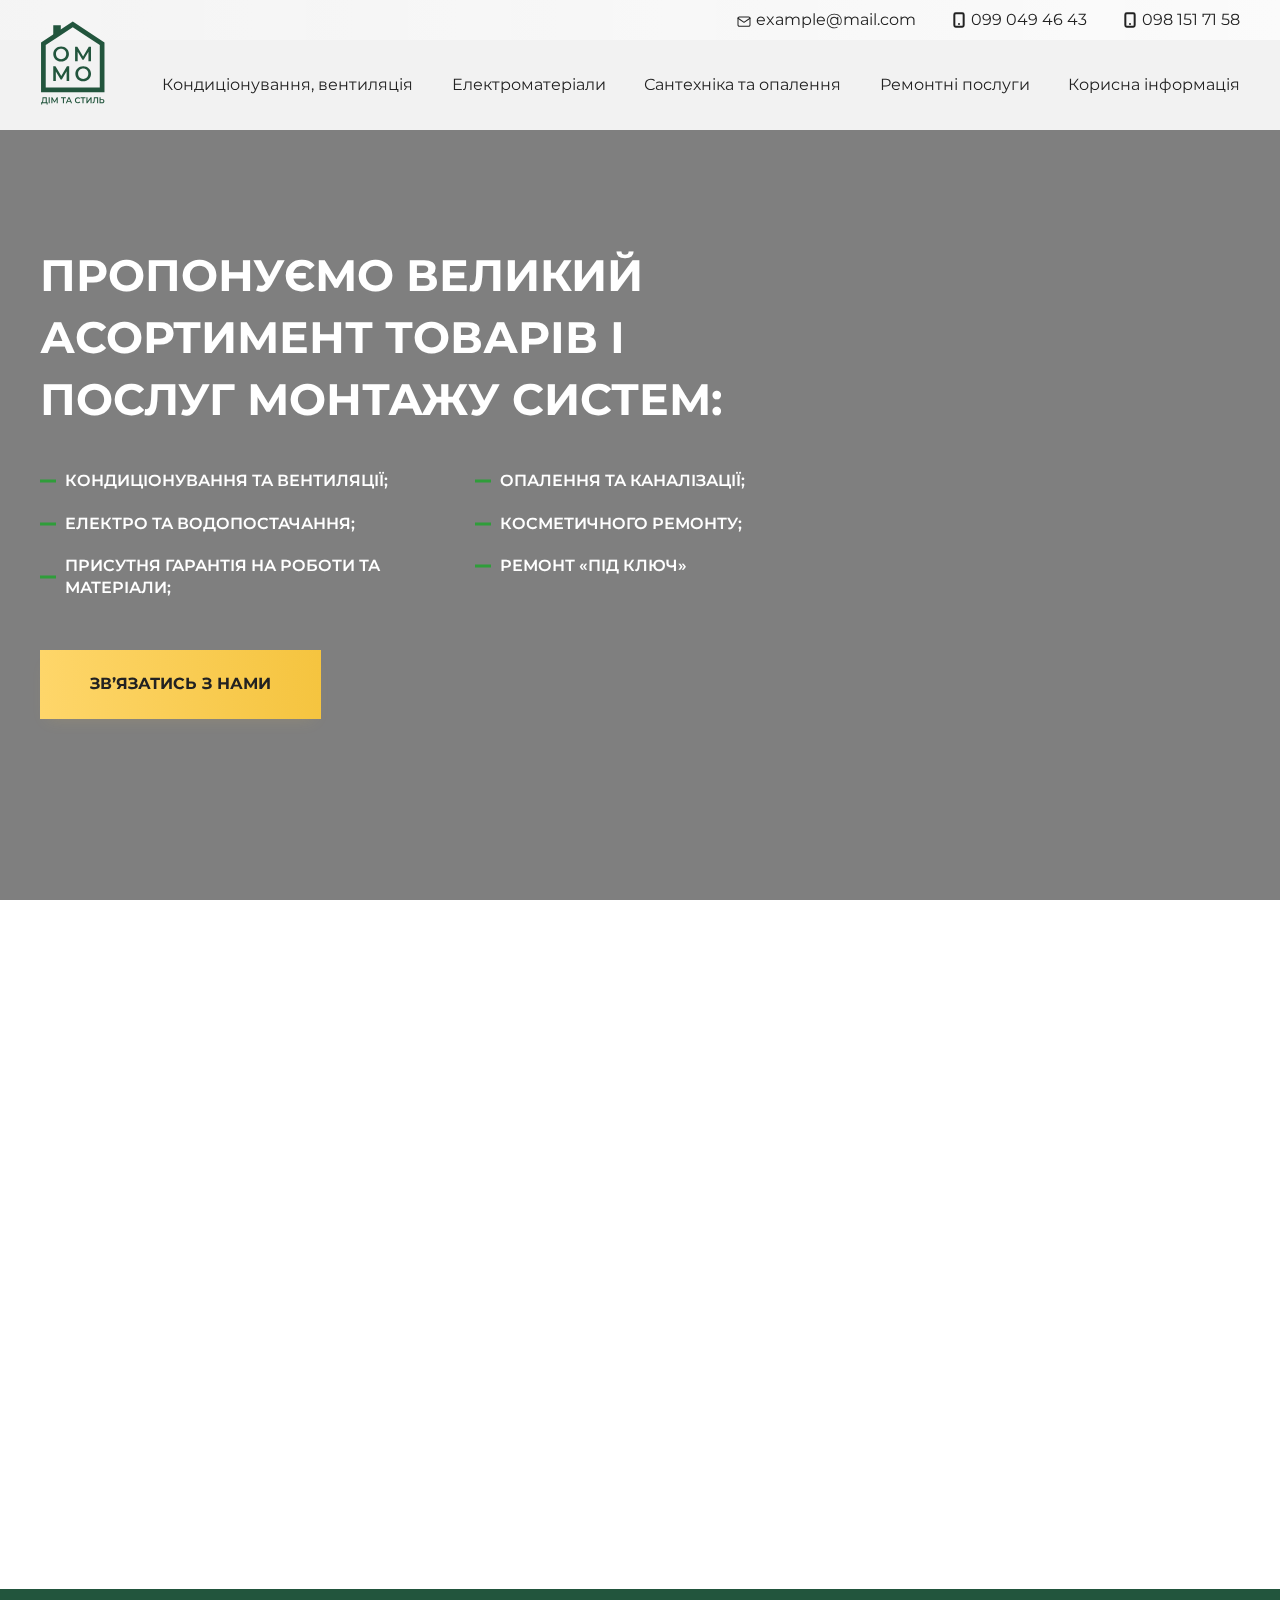
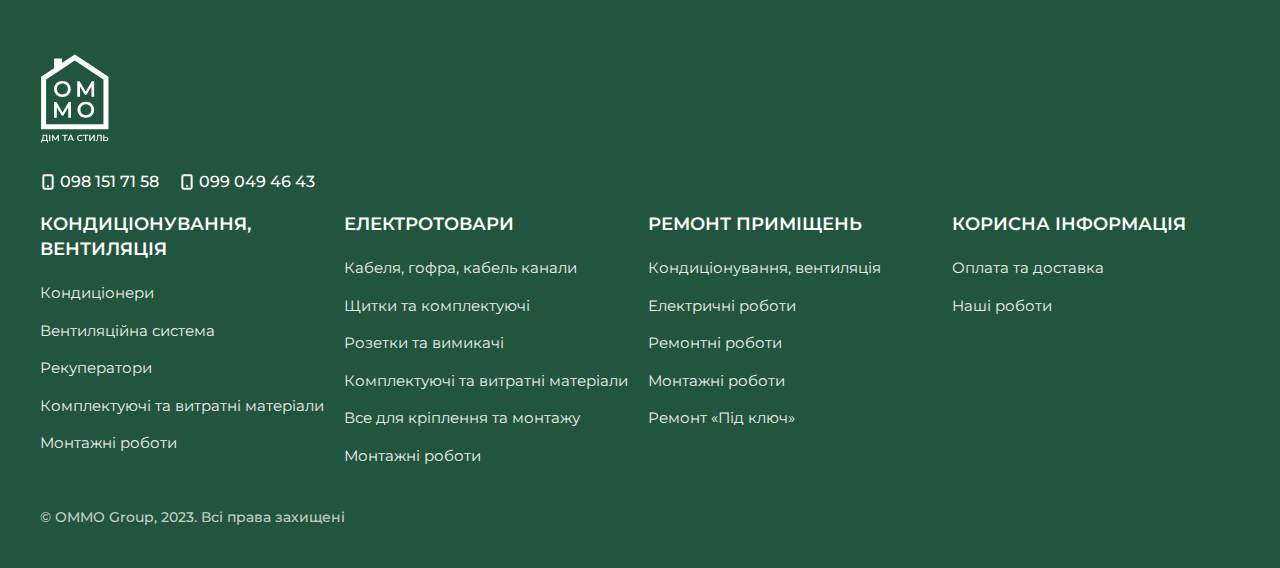
==== commit 3073e389: "fix" ====
--- a/index.html
+++ b/index.html
@@ -685,7 +685,13 @@
 
         <main class="main">
             <section class="welcomescreen">
-                <img class="welcomescreen__video" src="img/background video.jpg" alt="">
+                
+                <div class="welcomescreen__video">
+                    <!-- <img class="welcomescreen__video" src="img/background video.jpg" alt=""> -->
+                    <video autoplay muted loop>
+                        <source src="video/02.mp4" type="video/mp4">
+                    </video>
+                </div>
                 <div class="container">
                     <div class="welcomescreen__wrapper">
                         <div class="welcomescreen__title" data-aos="fade-right">
@@ -787,7 +793,7 @@
                 </div>
             </section>
 
-            <!-- <section class="testimonials" id="testimonials">
+            <!-- <section class="testimonials">
                 <div class="container">
                     <div class="testimonials__top">
                         <div class="testimonials__title" data-aos="fade-right">
@@ -802,7 +808,7 @@
                     </div>
                 </div>
                 <div class="testimonials__bottom">
-                    <div class="testimonialslider">
+                    <div class="testimonialslider" data-aos="fade-left" data-aos-delay="300">
                         <div class="swiper testimonials-slider">
                             <div class="swiper-wrapper">
 
--- a/css/style.css
+++ b/css/style.css
@@ -1 +1 @@
-@import url("https://fonts.googleapis.com/css2?family=Montserrat:wght@300;400;500;600;700&display=swap");html{-webkit-box-sizing:border-box;box-sizing:border-box}*,:after,:before{-webkit-box-sizing:inherit;box-sizing:inherit}*{padding:0px;margin:0px;border:none}body,html{height:100%}a{text-decoration:none;color:inherit}a:hover{color:inherit}button:focus,input:focus{outline:transparent}li,ul{margin:0;padding:0;list-style:none}h1,h2,h3,h4,h5,h6,li,ol,p,ul{margin:0;padding:0}*{-webkit-tap-highlight-color:rgba(255,255,255,0);-webkit-focus-ring-color:rgba(0,0,0,0);-webkit-touch-callout:none;-webkit-user-select:none;-moz-user-select:none;-ms-user-select:none;user-select:none;-webkit-tap-highlight-color:transparent!important}body{position:relative;overflow-x:hidden;min-width:320px;max-width:100vw;cursor:default;font-family:"Montserrat",sans-serif;font-weight:400}.main{-webkit-box-flex:1;-ms-flex:1 1 auto;flex:1 1 auto}.pagewrapper{min-height:100%;display:-webkit-box;display:-ms-flexbox;display:flex;-webkit-box-orient:vertical;-webkit-box-direction:normal;-ms-flex-direction:column;flex-direction:column;overflow:hidden}.container{max-width:1500px;width:100%;margin:0 auto;padding:0 40px}.section-title{font-weight:700;font-size:40px;line-height:130%;text-transform:uppercase;color:#222222;padding-left:60px;position:relative}.section-title:before{position:absolute;content:"";left:0;top:50%;-webkit-transform:translateY(-50%);transform:translateY(-50%);width:40px;height:4px;background:#2F9D3A}@media (max-width:1399.8px){.section-title{font-size:36px}}@media (max-width:991.8px){.section-title{font-size:32px}}@media (max-width:767.8px){.section-title{font-size:28px}}@media (max-width:575.8px){.section-title{font-size:22px;padding-left:50px}.section-title:before{width:35px;height:3px}.container{padding:0px 15px}}.welcomescreen{position:relative;height:100vh;min-height:800px;width:100%;display:-webkit-box;display:-ms-flexbox;display:flex;-webkit-box-align:center;-ms-flex-align:center;align-items:center;-webkit-box-pack:start;-ms-flex-pack:start;justify-content:start;padding-top:5%}.welcomescreen:after{position:absolute;z-index:-1;content:"";top:0;left:0;width:100%;height:100%;background:-webkit-gradient(linear,left bottom,left top,from(rgba(0,0,0,0.5)),to(rgba(0,0,0,0.5)));background:linear-gradient(0deg,rgba(0,0,0,0.5),rgba(0,0,0,0.5))}.welcomescreen__video{position:absolute;width:100%;height:100%;top:0;left:0;-o-object-fit:cover;object-fit:cover;z-index:-1}.welcomescreen__wrapper{max-width:790px}.welcomescreen__title h1{font-weight:700;font-size:48px;line-height:140%;text-transform:uppercase;color:#FFFFFF;margin-bottom:45px}.welcomescreen__descr{margin-bottom:30px}.welcomescreen__descr ul{display:-webkit-box;display:-ms-flexbox;display:flex;-ms-flex-wrap:wrap;flex-wrap:wrap;-webkit-box-pack:justify;-ms-flex-pack:justify;justify-content:space-between}.welcomescreen__descr li{width:45%;margin-bottom:20px}.welcomescreen__descr li p{color:#FFFFFF;font-weight:600;font-size:19px;line-height:140%;text-transform:uppercase;padding-left:30px;position:relative}.welcomescreen__descr li p:before{content:"";position:absolute;left:0;width:16px;height:3px;background:#2F9D3A;top:50%;-webkit-transform:translateY(-50%);transform:translateY(-50%)}.welcomescreen__btn a{display:inline-block;background:linear-gradient(87.2deg,#FED66A 0%,#F5C43F 100%);-webkit-box-shadow:0px 8px 15px -8px rgba(247,201,74,0.15);box-shadow:0px 8px 15px -8px rgba(247,201,74,0.15);font-weight:700;font-size:16px;line-height:130%;text-align:center;text-transform:uppercase;color:#222222;padding:24px 50px}.advantages{padding:80px 0}.advantages__wrapper{display:-webkit-box;display:-ms-flexbox;display:flex;-webkit-box-align:center;-ms-flex-align:center;align-items:center;-webkit-box-pack:justify;-ms-flex-pack:justify;justify-content:space-between}.advantages__col{max-width:400px;width:100%;display:-webkit-box;display:-ms-flexbox;display:flex}.advantages__col+.advantages__col{margin-left:15px}.advantages__col-image{margin-right:25px}.advantages__col-image img{width:80px;background-size:cover}.advantages__col-content h2,.advantages__col-content h3,.advantages__col-content h4{font-weight:600;font-size:20px;line-height:140%;padding-left:30px;position:relative;text-transform:uppercase;margin-bottom:15px;color:#222222}.advantages__col-content h2:before,.advantages__col-content h3:before,.advantages__col-content h4:before{content:"";position:absolute;left:0;top:50%;-webkit-transform:translateY(-50%);transform:translateY(-50%);width:16px;height:3px;background:#2F9D3A}.advantages__col-content p{font-size:16px;line-height:140%;color:#424242}.contacts{padding:110px 0}.contacts__title{position:relative;margin-bottom:60px}.contacts__info{display:-webkit-box;display:-ms-flexbox;display:flex;-webkit-box-align:center;-ms-flex-align:center;align-items:center}.contacts__info-col{width:33.33%;display:-webkit-box;display:-ms-flexbox;display:flex;-webkit-box-orient:vertical;-webkit-box-direction:normal;-ms-flex-direction:column;flex-direction:column;-webkit-box-align:center;-ms-flex-align:center;align-items:center;-webkit-box-pack:start;-ms-flex-pack:start;justify-content:start;position:relative;padding:0 15px}.contacts__info-col:before{content:"";position:absolute;width:270px;height:130px;background-size:cover;background-image:url(../img/contact_col_bg.svg);background-size:cover;top:50%;left:50%;-webkit-transform:translate(-50%,-50%);transform:translate(-50%,-50%);z-index:-1}.contacts__info-col:after{content:"";position:absolute;height:130px;width:1px;top:50%;-webkit-transform:translateY(-50%);transform:translateY(-50%);right:0;background-color:#2F9D3A}.contacts__info-col:last-child:after{display:none}.contacts__info-col p{font-weight:600;font-size:18px;line-height:130%;text-transform:uppercase;margin-bottom:25px;color:#222222}.contacts__info-field{position:relative;display:-webkit-box;display:-ms-flexbox;display:flex;-webkit-box-align:center;-ms-flex-align:center;align-items:center;max-width:232px}.contacts__info-field a{font-weight:400;font-size:18px;line-height:130%;color:#424242;margin-left:8px;-webkit-transition:0.3s;transition:0.3s}.contacts__info-field:hover a{opacity:0.5}.contacts__info-field img{width:16px;height:16px}.contacts__info-field+.contacts__info-field{margin-top:12px}@media (max-width:1399.8px){.contacts{padding:80px 0 110px}.advantages__col-content h2,.advantages__col-content h3,.advantages__col-content h4{font-size:18px;margin-bottom:10px}.advantages__col-image img{width:75px}.advantages__col-image{margin-right:15px}.welcomescreen__title h1{font-size:44px;margin-bottom:40px}.welcomescreen__descr li p{font-size:16px;padding-left:25px}}@media (max-width:1199.8px){.contacts__info-field a{font-size:15px}.contacts__info-col p{font-size:16px;margin-bottom:20px}.contacts__info-col:before{width:220px;height:106px}.contacts{padding:50px 0 90px}.advantages{padding:60px 0}.advantages__wrapper{-ms-flex-wrap:wrap;flex-wrap:wrap;-webkit-box-pack:center;-ms-flex-pack:center;justify-content:center}.advantages__col{margin:0 0 40px;max-width:none;width:45%}.advantages__col:last-child{margin:0}}@media (max-width:991.8px){.advantages__col+.advantages__col{margin-left:0px}.advantages__col-image img{width:60px}.advantages__col{width:100%}.welcomescreen__wrapper{max-width:100%}.welcomescreen__title h1{font-size:34px}}@media (max-width:767.8px){.contacts__info-col{width:50%;margin-bottom:50px}.contacts__info-col:last-child{margin-bottom:0}.contacts__info-col:after{display:none}.contacts__info{-ms-flex-wrap:wrap;flex-wrap:wrap;-webkit-box-pack:center;-ms-flex-pack:center;justify-content:center}.welcomescreen__title h1{font-size:28px}.welcomescreen__descr li p{font-size:14px}.welcomescreen__descr li{width:48%;margin-bottom:15px}}@media (max-width:575.8px){.contacts__info-col{width:100%}.advantages{padding:50px 0}.advantages__col-image img{width:50px}.advantages__col-content h2,.advantages__col-content h3,.advantages__col-content h4{font-size:16px}.advantages__col{margin:0 0 30px}.advantages__col-content p{font-size:14px}.welcomescreen__title h1{font-size:22px}.welcomescreen__btn a{width:100%;padding:20px}.welcomescreen__descr li{width:100%;margin-bottom:10px}.welcomescreen{min-height:700px;padding-top:35%}}.header{position:fixed;width:100%;top:0;left:0;z-index:5}.header__wrapper{display:-webkit-box;display:-ms-flexbox;display:flex;-webkit-box-align:center;-ms-flex-align:center;align-items:center;-webkit-box-pack:justify;-ms-flex-pack:justify;justify-content:space-between;position:relative}.header__logo{width:69px}.header__logo a{display:block}.header__logo a img{width:100%;background-size:cover}.header__content{width:100%}.header__contact{width:100%;position:relative}.header__contact:after{content:"";position:absolute;background:-webkit-gradient(linear,right top,left top,from(#FFFFFF),to(rgba(255,255,255,0.9)));background:linear-gradient(270deg,#FFFFFF 0%,rgba(255,255,255,0.9) 100%);-webkit-backdrop-filter:blur(7.5px);backdrop-filter:blur(7.5px);width:200vw;height:100%;top:0;left:-50%;z-index:-1}.header__contact-field{position:relative;display:-webkit-box;display:-ms-flexbox;display:flex;-webkit-box-align:center;-ms-flex-align:center;align-items:center;z-index:5}.header__contact-field a{font-size:16px;line-height:20px;color:#222222;margin-left:4px;-webkit-transition:0.3s;transition:0.3s}.header__contact-field:hover a{opacity:0.5}.header__contact-field img{width:16px;height:16px}.header__contact-field+.header__contact-field{margin-left:35px}.header__contact-wrapper{width:100%;height:40px;display:-webkit-box;display:-ms-flexbox;display:flex;-webkit-box-pack:end;-ms-flex-pack:end;justify-content:end;-webkit-box-align:center;-ms-flex-align:center;align-items:center}.burger-btn{display:none}.mobile__menu{display:none}.header__menu{width:100%;height:90px;position:relative}.header__menu:after{content:"";position:absolute;background:rgba(255,255,255,0.9);-webkit-backdrop-filter:blur(7.5px);backdrop-filter:blur(7.5px);width:200vw;height:100%;top:0;left:-50%;z-index:-1}.header__menu .desctope__menu>ul{height:90px;width:93%;margin:0 0 0 auto;display:-webkit-box;display:-ms-flexbox;display:flex;-webkit-box-align:center;-ms-flex-align:center;align-items:center;-webkit-box-pack:justify;-ms-flex-pack:justify;justify-content:space-between}.header__menu .desctope__menu>ul>li{height:100%;display:-webkit-box;display:-ms-flexbox;display:flex;-webkit-box-align:center;-ms-flex-align:center;align-items:center}.header__menu .desctope__menu>ul>li>a{font-size:18px;line-height:22px;color:#222222;-webkit-transition:0.3s;transition:0.3s}.header__menu .desctope__menu>ul>li>a:hover{opacity:0.3}.header__menu .desctope__menu>ul>li:hover>a{opacity:0.6}.desctope__menu .submenu .dropdown{overflow-y:scroll;width:100%;height:100%;min-height:800px;position:absolute;left:0;top:100%;z-index:-1;visibility:hidden;opacity:0;-webkit-transition:0.3s;transition:0.3s;padding:35px 35px 70px;background:#F8F8F8;-webkit-transform:translateY(15px);transform:translateY(15px)}.desctope__menu .submenu .dropdown::-webkit-scrollbar{width:0}.desctope__menu .submenu .dropdown{-ms-overflow-style:none}.desctope__menu .submenu .dropdown{overflow:-moz-scrollbars-none}.desctope__menu .submenu .submenu__wrapper{display:-webkit-box;display:-ms-flexbox;display:flex;-webkit-box-pack:justify;-ms-flex-pack:justify;justify-content:space-between;height:100%;min-height:800px;width:100%;padding-bottom:20px}.desctope__menu .submenu:hover .dropdown{z-index:inherit;visibility:visible;opacity:1;-webkit-transform:translateY(0px);transform:translateY(0px)}.desctope__menu .submenu__col{width:22%}.desctope__menu .col__wrapper{display:-webkit-box;display:-ms-flexbox;display:flex;-webkit-box-pack:justify;-ms-flex-pack:justify;justify-content:space-between}.desctope__menu .col__wrapper>ul{width:22%;margin:0}.submenu__col-title{font-weight:600;font-size:18px;line-height:130%;text-transform:uppercase;color:#222222;height:75px;text-align:center}.submenu__col-item,.submenu__col-link{position:relative;padding:0 30px 30px 30px;cursor:pointer}.submenu__col-item:before,.submenu__col-link:before{content:"";position:absolute;width:20px;height:2px;background:#2F9D3A;top:9px;left:0}.submenu__col-item:after,.submenu__col-link:after{content:"";position:absolute;width:24px;height:24px;right:0;top:0;-webkit-transition:0.5s;transition:0.5s;background-image:url(../img/arrow_sub_menu.svg)}.submenu__col-item>a,.submenu__col-link>a{font-weight:500;font-size:16px;line-height:130%;color:#222222;-webkit-transition:0.3s;transition:0.3s}.submenu__col-item:hover>a,.submenu__col-link:hover>a{color:#2F9D3A}.submenu__col-item>ul,.submenu__col-link>ul{display:none;padding-top:30px;margin-left:-30px}.submenu__col-item>ul a,.submenu__col-link>ul a{display:block;font-size:16px;line-height:130%;border-bottom:1px solid rgba(0,0,0,0.05);color:#222222;padding-bottom:3px;width:100%;-webkit-transition:0.3s;transition:0.3s}.submenu__col-item>ul a:hover,.submenu__col-link>ul a:hover{color:#2F9D3A;border-color:#2F9D3A}.submenu__col-item>ul li+li,.submenu__col-link>ul li+li{margin-top:20px}.submenu__col-item.active:after,.submenu__col-link.active:after{-webkit-transform:rotate(180deg);transform:rotate(180deg)}.submenu__col-item .group-price a,.submenu__col-link .group-price a{display:inline-block;width:auto;font-weight:500;font-size:14px;line-height:140%;text-align:center;color:#222222;position:relative;border-bottom:2px solid #2F9D3A;-webkit-box-shadow:0px 8px 15px -8px rgba(247,201,74,0.15);box-shadow:0px 8px 15px -8px rgba(247,201,74,0.15);padding-right:30px;padding-bottom:3px;-webkit-transition:0.3s;transition:0.3s}.submenu__col-item .group-price a:after,.submenu__col-link .group-price a:after{content:"";width:20px;height:20px;position:absolute;top:0;right:0;background-image:url(../img/icon_price.svg)}.submenu__col-item .group-price a:hover,.submenu__col-link .group-price a:hover{color:#222222;opacity:0.7}.submenu__col-item .single-price a,.submenu__col-link .single-price a{padding-right:65px;position:relative}.submenu__col-item .single-price a:after,.submenu__col-link .single-price a:after{content:"";width:64px;height:18px;position:absolute;top:0;right:0;background-image:url(../img/icon_text_price.svg)}.submenu__col-link:after{display:none}.submenu__col-btn{font-weight:600;font-size:16px;line-height:130%;text-align:center;color:#222222;border:2px solid #2F9D3A;-webkit-box-shadow:0px 8px 15px -8px rgba(247,201,74,0.15);box-shadow:0px 8px 15px -8px rgba(247,201,74,0.15);max-width:292px;width:100%;height:69px;display:-webkit-box;display:-ms-flexbox;display:flex;-webkit-box-align:center;-ms-flex-align:center;align-items:center;-webkit-box-pack:center;-ms-flex-pack:center;justify-content:center}@media (max-width:1399.8px){.desctope__menu .submenu__col-btn{font-size:14px;height:50px;padding:10px}.header__menu .desctope__menu>ul{width:95%}.header__menu .desctope__menu>ul>li>a{font-size:16px}}@media (max-width:1199.8px){.desctope__menu .submenu__col-title{font-size:15px;height:70px}.desctope__menu .submenu__col{width:23%}.desctope__menu .submenu__col-item,.desctope__menu .submenu__col-link{padding:0 20px 20px}.desctope__menu .submenu__col-item:before,.desctope__menu .submenu__col-link:before{width:14px}.desctope__menu .submenu__col-item>a,.desctope__menu .submenu__col-link>a{font-size:14px}.desctope__menu .submenu__col-item>ul a,.desctope__menu .submenu__col-link>ul a{font-size:14px}.desctope__menu .submenu__col-item>ul,.desctope__menu .submenu__col-link>ul{margin-left:-20px;padding-top:20px}.header__menu{height:70px}.header__menu .desctope__menu>ul{height:70px}.header__menu .desctope__menu>ul>li>a{font-size:14px}.header__menu .desctope__menu>ul{width:97%}.header__logo{width:55px}}@media (max-width:991.8px){.header__menu{height:90px}.header__menu .desctope__menu{display:none}.header__menu .mobile__menu{display:block;-webkit-transform:translateX(-120%);transform:translateX(-120%);opacity:0;-webkit-transition:0.6s;transition:0.6s;position:fixed;top:90px;left:0;width:100%;height:100vh;background-color:#fff;padding:50px 0;overflow-y:scroll}.header__menu .mobile__menu>ul>li{margin-bottom:45px}.header__menu .mobile__menu>ul>li>a{padding-left:40px;font-size:18px;line-height:22px;color:#222222}.header__menu .mobile__menu .submenu .dropdown{display:none;position:relative;margin-top:30px;padding:20px 40px;height:100%;background-color:#F8F8F8}.header__menu .mobile__menu .submenu__col-title{height:auto;text-align:left;margin-bottom:35px}.header__menu .mobile__menu .submenu__col-btn{font-size:16px;max-width:400px;width:100%;padding-left:0}.header__menu.active .mobile__menu{-webkit-transform:translateX(0%);transform:translateX(0%);opacity:1}.header__contact{display:none}.header__contact-wrapper{-webkit-box-align:start;-ms-flex-align:start;align-items:start;-webkit-box-orient:vertical;-webkit-box-direction:normal;-ms-flex-direction:column;flex-direction:column;height:auto;margin-top:60px;padding-left:40px}.header__contact-field+.header__contact-field{margin-left:0;margin-top:35px}.burger-btn{background:transparent;position:absolute;z-index:9;top:40%;right:0;display:block;height:25px;width:40px}.burger-btn:after,.burger-btn:before{background:#22553D;-webkit-backface-visibility:hidden;backface-visibility:hidden;content:"";height:3px;border-radius:5px;left:0;-webkit-transition:0.75s;transition:0.75s;width:40px}.burger-btn:before{-webkit-box-shadow:#22553D 0 11px 0 0;box-shadow:#22553D 0 11px 0 0;position:absolute;top:0}.burger-btn:after{position:absolute;top:calc(100% - 2px)}.burger-btn.active:before{-webkit-box-shadow:transparent 0 0 0 0;box-shadow:transparent 0 0 0 0;top:50%;-webkit-transform:rotate(225deg);transform:rotate(225deg)}.burger-btn.active:after{top:50%;-webkit-transform:rotate(315deg);transform:rotate(315deg)}}@media (max-width:575.8px){.header__menu .mobile__menu .submenu .dropdown{margin-top:20px;padding:20px 15px}.header__menu .mobile__menu .submenu__col-title{font-size:16px;margin-bottom:20px}.mobile__menu .submenu__col-item,.mobile__menu .submenu__col-link{padding:0 30px 20px 30px}.header__menu .mobile__menu>ul>li>a{padding-left:15px;font-size:16px}.header__menu .mobile__menu>ul>li{margin-bottom:25px}.header__contact-wrapper{margin-top:50px;padding-left:15px}.header__contact-field+.header__contact-field{margin-left:0;margin-top:25px}}.footer{background:#22553D;padding:81px 0 87px}.footer__wrapper{display:-webkit-box;display:-ms-flexbox;display:flex;-webkit-box-pack:justify;-ms-flex-pack:justify;justify-content:space-between}.footer__col{max-width:260px}.footer__col:first-child{margin-right:3%}.footer__col:not(:first-child)+.footer__col{margin-left:10px}.footer__logo{margin-bottom:40px}.footer__logo a{display:block;width:69px}.footer__logo a img{background-size:cover}.footer__phones-field{position:relative;display:-webkit-box;display:-ms-flexbox;display:flex;-webkit-box-align:center;-ms-flex-align:center;align-items:center}.footer__phones-field a{font-weight:500;font-size:16px;line-height:20px;margin-left:4px;color:#FFFFFF;-webkit-transition:0.3s;transition:0.3s}.footer__phones-field:hover a{opacity:0.5}.footer__phones-field img{width:16px;height:16px}.footer__phones-field+.footer__phones-field{margin-top:10px}.footer__phones{margin-bottom:20px;max-width:200px;display:-webkit-box;display:-ms-flexbox;display:flex;-webkit-box-orient:vertical;-webkit-box-direction:normal;-ms-flex-direction:column;flex-direction:column;-webkit-box-align:start;-ms-flex-align:start;align-items:start}.footer__copy,.footer__copy-mobile{max-width:160px;font-weight:500;font-size:14px;line-height:150%;color:rgba(238,238,238,0.8)}.footer__copy-mobile{display:none}.footer__col-title{font-weight:600;font-size:20px;line-height:140%;text-transform:uppercase;margin-bottom:31px;color:#FFFFFF}.footer__col-menu li+li{margin-top:20px}.footer__col-menu a{font-size:16px;line-height:150%;color:#EEEEEE;-webkit-transition:0.3s;transition:0.3s;position:relative}.footer__col-menu li:hover a{opacity:0.5}@media (max-width:1399.8px){.footer__phones-field+.footer__phones-field{margin-top:0;margin-left:20px}.footer__logo{margin-bottom:25px}.footer__phones{margin-bottom:0px;max-width:100%;-webkit-box-orient:horizontal;-webkit-box-direction:normal;-ms-flex-direction:row;flex-direction:row}.footer__col-menu li+li{margin-top:15px}.footer__col-menu a{font-size:15px}.footer__col-title{font-size:18px;margin-bottom:20px}.footer__col:not(:first-child){max-width:24%;width:100%}.footer{padding:65px 0 40px}.footer__copy{display:none}.footer__copy-mobile{max-width:100%;margin-top:40px;display:block}.footer__wrapper{-ms-flex-wrap:wrap;flex-wrap:wrap}.footer__col:first-child{margin:0 0 20px;max-width:100%;width:100%}}@media (max-width:991.8px){.footer__col:not(:first-child){max-width:49%;width:100%;margin-bottom:30px}.footer__col:not(:first-child)+.footer__col{margin-left:0px}.footer__copy-mobile{margin-top:20px}}@media (max-width:575.8px){.footer__col-title{font-size:18px;margin-bottom:15px}.footer__col-menu li+li{margin-top:10px}.footer{padding:50px 0 20px}.footer__col:not(:first-child){max-width:100%;width:100%;margin-bottom:25px}}+@import url("https://fonts.googleapis.com/css2?family=Montserrat:wght@300;400;500;600;700&display=swap");html{-webkit-box-sizing:border-box;box-sizing:border-box}*,:after,:before{-webkit-box-sizing:inherit;box-sizing:inherit}*{padding:0px;margin:0px;border:none}body,html{height:100%}a{text-decoration:none;color:inherit}a:hover{color:inherit}button:focus,input:focus{outline:transparent}li,ul{margin:0;padding:0;list-style:none}h1,h2,h3,h4,h5,h6,li,ol,p,ul{margin:0;padding:0}*{-webkit-tap-highlight-color:rgba(255,255,255,0);-webkit-focus-ring-color:rgba(0,0,0,0);-webkit-touch-callout:none;-webkit-user-select:none;-moz-user-select:none;-ms-user-select:none;user-select:none;-webkit-tap-highlight-color:transparent!important}body{position:relative;overflow-x:hidden;min-width:320px;max-width:100vw;cursor:default;font-family:"Montserrat",sans-serif;font-weight:400}.main{-webkit-box-flex:1;-ms-flex:1 1 auto;flex:1 1 auto}.pagewrapper{min-height:100%;display:-webkit-box;display:-ms-flexbox;display:flex;-webkit-box-orient:vertical;-webkit-box-direction:normal;-ms-flex-direction:column;flex-direction:column;overflow:hidden}.container{max-width:1500px;width:100%;margin:0 auto;padding:0 40px}.section-title{font-weight:700;font-size:40px;line-height:130%;text-transform:uppercase;color:#222222;padding-left:60px;position:relative}.section-title:before{position:absolute;content:"";left:0;top:50%;-webkit-transform:translateY(-50%);transform:translateY(-50%);width:40px;height:4px;background:#2F9D3A}@media (max-width:1399.8px){.section-title{font-size:36px}}@media (max-width:991.8px){.section-title{font-size:32px}}@media (max-width:767.8px){.section-title{font-size:28px}}@media (max-width:575.8px){.section-title{font-size:22px;padding-left:50px}.section-title:before{width:35px;height:3px}.container{padding:0px 15px}}.welcomescreen{position:relative;height:100vh;min-height:800px;width:100%;display:-webkit-box;display:-ms-flexbox;display:flex;-webkit-box-align:center;-ms-flex-align:center;align-items:center;-webkit-box-pack:start;-ms-flex-pack:start;justify-content:start;padding-top:5%}.welcomescreen:after{position:absolute;z-index:-1;content:"";top:0;left:0;width:100%;height:100%;background:-webkit-gradient(linear,left bottom,left top,from(rgba(0,0,0,0.5)),to(rgba(0,0,0,0.5)));background:linear-gradient(0deg,rgba(0,0,0,0.5),rgba(0,0,0,0.5))}.welcomescreen__video{position:absolute;width:100%;height:100%;top:0;left:0;z-index:-1}.welcomescreen__video img,.welcomescreen__video video{-o-object-fit:cover;object-fit:cover;width:100%;height:100%}.welcomescreen__wrapper{max-width:790px}.welcomescreen__title h1{font-weight:700;font-size:48px;line-height:140%;text-transform:uppercase;color:#FFFFFF;margin-bottom:45px}.welcomescreen__descr{margin-bottom:30px}.welcomescreen__descr ul{display:-webkit-box;display:-ms-flexbox;display:flex;-ms-flex-wrap:wrap;flex-wrap:wrap;-webkit-box-pack:justify;-ms-flex-pack:justify;justify-content:space-between}.welcomescreen__descr li{width:45%;margin-bottom:20px}.welcomescreen__descr li p{color:#FFFFFF;font-weight:600;font-size:19px;line-height:140%;text-transform:uppercase;padding-left:30px;position:relative}.welcomescreen__descr li p:before{content:"";position:absolute;left:0;width:16px;height:3px;background:#2F9D3A;top:50%;-webkit-transform:translateY(-50%);transform:translateY(-50%)}.welcomescreen__btn a{display:inline-block;background:linear-gradient(87.2deg,#FED66A 0%,#F5C43F 100%);-webkit-box-shadow:0px 8px 15px -8px rgba(247,201,74,0.15);box-shadow:0px 8px 15px -8px rgba(247,201,74,0.15);font-weight:700;font-size:16px;line-height:130%;text-align:center;text-transform:uppercase;color:#222222;padding:24px 50px;-webkit-transition:0.3s;transition:0.3s}.welcomescreen__btn a:hover{-webkit-filter:brightness(80%);filter:brightness(80%)}.advantages{padding:80px 0}.advantages__wrapper{display:-webkit-box;display:-ms-flexbox;display:flex;-webkit-box-align:center;-ms-flex-align:center;align-items:center;-webkit-box-pack:justify;-ms-flex-pack:justify;justify-content:space-between}.advantages__col{max-width:400px;width:100%;display:-webkit-box;display:-ms-flexbox;display:flex}.advantages__col+.advantages__col{margin-left:15px}.advantages__col-image{margin-right:25px}.advantages__col-image img{width:80px;background-size:cover}.advantages__col-content h2,.advantages__col-content h3,.advantages__col-content h4{font-weight:600;font-size:20px;line-height:140%;padding-left:30px;position:relative;text-transform:uppercase;margin-bottom:15px;color:#222222}.advantages__col-content h2:before,.advantages__col-content h3:before,.advantages__col-content h4:before{content:"";position:absolute;left:0;top:50%;-webkit-transform:translateY(-50%);transform:translateY(-50%);width:16px;height:3px;background:#2F9D3A}.advantages__col-content p{font-size:16px;line-height:140%;color:#424242}.testimonials{padding:110px 0;background:#397659}.testimonials__top{margin-bottom:70px}.testimonials__title .section-title{color:#fff}.testimonials__title .section-title:before{background:#E8BD4B}.contacts{padding:110px 0}.contacts__title{position:relative;margin-bottom:60px}.contacts__info{display:-webkit-box;display:-ms-flexbox;display:flex;-webkit-box-align:center;-ms-flex-align:center;align-items:center}.contacts__info-col{width:33.33%;display:-webkit-box;display:-ms-flexbox;display:flex;-webkit-box-orient:vertical;-webkit-box-direction:normal;-ms-flex-direction:column;flex-direction:column;-webkit-box-align:center;-ms-flex-align:center;align-items:center;-webkit-box-pack:start;-ms-flex-pack:start;justify-content:start;position:relative;padding:0 15px}.contacts__info-col:before{content:"";position:absolute;width:270px;height:130px;background-size:cover;background-image:url(../img/contact_col_bg.svg);background-size:cover;top:50%;left:50%;-webkit-transform:translate(-50%,-50%);transform:translate(-50%,-50%);z-index:-1}.contacts__info-col:after{content:"";position:absolute;height:130px;width:1px;top:50%;-webkit-transform:translateY(-50%);transform:translateY(-50%);right:0;background-color:#2F9D3A}.contacts__info-col:last-child:after{display:none}.contacts__info-col p{font-weight:600;font-size:18px;line-height:130%;text-transform:uppercase;margin-bottom:25px;color:#222222}.contacts__info-field{position:relative;display:-webkit-box;display:-ms-flexbox;display:flex;-webkit-box-align:center;-ms-flex-align:center;align-items:center;max-width:232px}.contacts__info-field a{font-weight:400;font-size:18px;line-height:130%;color:#424242;margin-left:8px;-webkit-transition:0.3s;transition:0.3s}.contacts__info-field:hover a{opacity:0.5}.contacts__info-field img{width:16px;height:16px}.contacts__info-field+.contacts__info-field{margin-top:12px}@media (max-width:1399.8px){.contacts{padding:80px 0 110px}.advantages__col-content h2,.advantages__col-content h3,.advantages__col-content h4{font-size:18px;margin-bottom:10px}.advantages__col-image img{width:75px}.advantages__col-image{margin-right:15px}.welcomescreen__title h1{font-size:44px;margin-bottom:40px}.welcomescreen__descr li p{font-size:16px;padding-left:25px}}@media (max-width:1199.8px){.contacts__info-field a{font-size:15px}.contacts__info-col p{font-size:16px;margin-bottom:20px}.contacts__info-col:before{width:220px;height:106px}.contacts{padding:50px 0 90px}.advantages{padding:60px 0}.advantages__wrapper{-ms-flex-wrap:wrap;flex-wrap:wrap;-webkit-box-pack:center;-ms-flex-pack:center;justify-content:center}.advantages__col{margin:0 0 40px;max-width:none;width:45%}.advantages__col:last-child{margin:0}}@media (max-width:991.8px){.advantages__col+.advantages__col{margin-left:0px}.advantages__col-image img{width:60px}.advantages__col{width:100%}.welcomescreen__wrapper{max-width:100%}.welcomescreen__title h1{font-size:34px}}@media (max-width:767.8px){.contacts__info-col{width:50%;margin-bottom:50px}.contacts__info-col:last-child{margin-bottom:0}.contacts__info-col:after{display:none}.contacts__info{-ms-flex-wrap:wrap;flex-wrap:wrap;-webkit-box-pack:center;-ms-flex-pack:center;justify-content:center}.welcomescreen__title h1{font-size:28px}.welcomescreen__descr li p{font-size:14px}.welcomescreen__descr li{width:48%;margin-bottom:15px}}@media (max-width:575.8px){.contacts__info-col{width:100%}.advantages{padding:50px 0}.advantages__col-image img{width:50px}.advantages__col-content h2,.advantages__col-content h3,.advantages__col-content h4{font-size:16px}.advantages__col{margin:0 0 30px}.advantages__col-content p{font-size:14px}.welcomescreen__title h1{font-size:22px}.welcomescreen__btn a{width:100%;padding:20px}.welcomescreen__descr li{width:100%;margin-bottom:10px}.welcomescreen{min-height:700px;padding-top:35%}}.header{position:fixed;width:100%;top:0;left:0;z-index:5}.header__wrapper{display:-webkit-box;display:-ms-flexbox;display:flex;-webkit-box-align:center;-ms-flex-align:center;align-items:center;-webkit-box-pack:justify;-ms-flex-pack:justify;justify-content:space-between;position:relative}.header__logo{width:69px}.header__logo a{display:block}.header__logo a img{width:100%;background-size:cover}.header__content{width:100%}.header__contact{width:100%;position:relative}.header__contact:after{content:"";position:absolute;background:-webkit-gradient(linear,right top,left top,from(#FFFFFF),to(rgba(255,255,255,0.9)));background:linear-gradient(270deg,#FFFFFF 0%,rgba(255,255,255,0.9) 100%);-webkit-backdrop-filter:blur(7.5px);backdrop-filter:blur(7.5px);width:200vw;height:100%;top:0;left:-50%;z-index:-1}.header__contact-field{position:relative;display:-webkit-box;display:-ms-flexbox;display:flex;-webkit-box-align:center;-ms-flex-align:center;align-items:center;z-index:5}.header__contact-field a{font-size:16px;line-height:20px;color:#222222;margin-left:4px;-webkit-transition:0.3s;transition:0.3s}.header__contact-field:hover a{opacity:0.5}.header__contact-field img{width:16px;height:16px}.header__contact-field+.header__contact-field{margin-left:35px}.header__contact-wrapper{width:100%;height:40px;display:-webkit-box;display:-ms-flexbox;display:flex;-webkit-box-pack:end;-ms-flex-pack:end;justify-content:end;-webkit-box-align:center;-ms-flex-align:center;align-items:center}.burger-btn{display:none}.mobile__menu{display:none}.header__menu{width:100%;height:90px;position:relative}.header__menu:after{content:"";position:absolute;background:rgba(255,255,255,0.9);-webkit-backdrop-filter:blur(7.5px);backdrop-filter:blur(7.5px);width:200vw;height:100%;top:0;left:-50%;z-index:-1}.header__menu .desctope__menu>ul{height:90px;width:93%;margin:0 0 0 auto;display:-webkit-box;display:-ms-flexbox;display:flex;-webkit-box-align:center;-ms-flex-align:center;align-items:center;-webkit-box-pack:justify;-ms-flex-pack:justify;justify-content:space-between}.header__menu .desctope__menu>ul>li{height:100%;display:-webkit-box;display:-ms-flexbox;display:flex;-webkit-box-align:center;-ms-flex-align:center;align-items:center}.header__menu .desctope__menu>ul>li>a{font-size:18px;line-height:22px;color:#222222;-webkit-transition:0.3s;transition:0.3s}.header__menu .desctope__menu>ul>li>a:hover{opacity:0.3}.header__menu .desctope__menu>ul>li:hover>a{opacity:0.6}.desctope__menu .submenu .dropdown{overflow-y:scroll;width:100%;height:100%;min-height:800px;position:absolute;left:0;top:100%;z-index:-1;visibility:hidden;opacity:0;-webkit-transition:0.3s;transition:0.3s;padding:35px 35px 70px;background:#F8F8F8;-webkit-transform:translateY(15px);transform:translateY(15px)}.desctope__menu .submenu .dropdown::-webkit-scrollbar{width:0}.desctope__menu .submenu .dropdown{-ms-overflow-style:none}.desctope__menu .submenu .dropdown{overflow:-moz-scrollbars-none}.desctope__menu .submenu .submenu__wrapper{display:-webkit-box;display:-ms-flexbox;display:flex;-webkit-box-pack:justify;-ms-flex-pack:justify;justify-content:space-between;height:100%;min-height:800px;width:100%;padding-bottom:20px}.desctope__menu .submenu:hover .dropdown{z-index:inherit;visibility:visible;opacity:1;-webkit-transform:translateY(0px);transform:translateY(0px)}.desctope__menu .submenu__col{width:22%}.desctope__menu .col__wrapper{display:-webkit-box;display:-ms-flexbox;display:flex;-webkit-box-pack:justify;-ms-flex-pack:justify;justify-content:space-between}.desctope__menu .col__wrapper>ul{width:22%;margin:0}.submenu__col-title{font-weight:600;font-size:18px;line-height:130%;text-transform:uppercase;color:#222222;height:75px;text-align:center}.submenu__col-item,.submenu__col-link{position:relative;padding:0 30px 30px 30px;cursor:pointer}.submenu__col-item:before,.submenu__col-link:before{content:"";position:absolute;width:20px;height:2px;background:#2F9D3A;top:9px;left:0}.submenu__col-item:after,.submenu__col-link:after{content:"";position:absolute;width:24px;height:24px;right:0;top:0;-webkit-transition:0.5s;transition:0.5s;background-image:url(../img/arrow_sub_menu.svg)}.submenu__col-item>a,.submenu__col-link>a{font-weight:500;font-size:16px;line-height:130%;color:#222222;-webkit-transition:0.3s;transition:0.3s}.submenu__col-item:hover>a,.submenu__col-link:hover>a{color:#2F9D3A}.submenu__col-item>ul,.submenu__col-link>ul{display:none;padding-top:30px;margin-left:-30px}.submenu__col-item>ul a,.submenu__col-link>ul a{display:block;font-size:16px;line-height:130%;border-bottom:1px solid rgba(0,0,0,0.05);color:#222222;padding-bottom:3px;width:100%;-webkit-transition:0.3s;transition:0.3s}.submenu__col-item>ul a:hover,.submenu__col-link>ul a:hover{color:#2F9D3A;border-color:#2F9D3A}.submenu__col-item>ul li+li,.submenu__col-link>ul li+li{margin-top:20px}.submenu__col-item.active:after,.submenu__col-link.active:after{-webkit-transform:rotate(180deg);transform:rotate(180deg)}.submenu__col-item .group-price a,.submenu__col-link .group-price a{display:inline-block;width:auto;font-weight:500;font-size:14px;line-height:140%;text-align:center;color:#222222;position:relative;border-bottom:2px solid #2F9D3A;-webkit-box-shadow:0px 8px 15px -8px rgba(247,201,74,0.15);box-shadow:0px 8px 15px -8px rgba(247,201,74,0.15);padding-right:30px;padding-bottom:3px;-webkit-transition:0.3s;transition:0.3s}.submenu__col-item .group-price a:after,.submenu__col-link .group-price a:after{content:"";width:20px;height:20px;position:absolute;top:0;right:0;background-image:url(../img/icon_price.svg)}.submenu__col-item .group-price a:hover,.submenu__col-link .group-price a:hover{color:#222222;opacity:0.7}.submenu__col-item .single-price a,.submenu__col-link .single-price a{padding-right:65px;position:relative}.submenu__col-item .single-price a:after,.submenu__col-link .single-price a:after{content:"";width:64px;height:18px;position:absolute;top:0;right:0;background-image:url(../img/icon_text_price.svg)}.submenu__col-link:after{display:none}.submenu__col-btn{font-weight:600;font-size:16px;line-height:130%;text-align:center;color:#222222;border:2px solid #2F9D3A;-webkit-box-shadow:0px 8px 15px -8px rgba(247,201,74,0.15);box-shadow:0px 8px 15px -8px rgba(247,201,74,0.15);max-width:292px;width:100%;height:69px;display:-webkit-box;display:-ms-flexbox;display:flex;-webkit-box-align:center;-ms-flex-align:center;align-items:center;-webkit-box-pack:center;-ms-flex-pack:center;justify-content:center}@media (max-width:1399.8px){.desctope__menu .submenu__col-btn{font-size:14px;height:50px;padding:10px}.header__menu .desctope__menu>ul{width:95%}.header__menu .desctope__menu>ul>li>a{font-size:16px}}@media (max-width:1199.8px){.desctope__menu .submenu__col-title{font-size:15px;height:70px}.desctope__menu .submenu__col{width:23%}.desctope__menu .submenu__col-item,.desctope__menu .submenu__col-link{padding:0 20px 20px}.desctope__menu .submenu__col-item:before,.desctope__menu .submenu__col-link:before{width:14px}.desctope__menu .submenu__col-item>a,.desctope__menu .submenu__col-link>a{font-size:14px}.desctope__menu .submenu__col-item>ul a,.desctope__menu .submenu__col-link>ul a{font-size:14px}.desctope__menu .submenu__col-item>ul,.desctope__menu .submenu__col-link>ul{margin-left:-20px;padding-top:20px}.header__menu{height:70px}.header__menu .desctope__menu>ul{height:70px}.header__menu .desctope__menu>ul>li>a{font-size:14px}.header__menu .desctope__menu>ul{width:97%}.header__logo{width:55px}}@media (max-width:991.8px){.header__menu{height:90px}.header__menu .desctope__menu{display:none}.header__menu .mobile__menu{display:block;-webkit-transform:translateX(-120%);transform:translateX(-120%);opacity:0;-webkit-transition:0.6s;transition:0.6s;position:fixed;top:90px;left:0;width:100%;height:100vh;background-color:#fff;padding:50px 0;overflow-y:scroll}.header__menu .mobile__menu>ul>li{margin-bottom:45px}.header__menu .mobile__menu>ul>li>a{padding-left:40px;font-size:18px;line-height:22px;color:#222222}.header__menu .mobile__menu .submenu .dropdown{display:none;position:relative;margin-top:30px;padding:20px 40px;height:100%;background-color:#F8F8F8}.header__menu .mobile__menu .submenu__col-title{height:auto;text-align:left;margin-bottom:35px}.header__menu .mobile__menu .submenu__col-btn{font-size:16px;max-width:400px;width:100%;padding-left:0}.header__menu.active .mobile__menu{-webkit-transform:translateX(0%);transform:translateX(0%);opacity:1}.header__contact{display:none}.header__contact-wrapper{-webkit-box-align:start;-ms-flex-align:start;align-items:start;-webkit-box-orient:vertical;-webkit-box-direction:normal;-ms-flex-direction:column;flex-direction:column;height:auto;margin-top:60px;padding-left:40px}.header__contact-field+.header__contact-field{margin-left:0;margin-top:35px}.burger-btn{background:transparent;position:absolute;z-index:9;top:40%;right:0;display:block;height:25px;width:40px}.burger-btn:after,.burger-btn:before{background:#22553D;-webkit-backface-visibility:hidden;backface-visibility:hidden;content:"";height:3px;border-radius:5px;left:0;-webkit-transition:0.75s;transition:0.75s;width:40px}.burger-btn:before{-webkit-box-shadow:#22553D 0 11px 0 0;box-shadow:#22553D 0 11px 0 0;position:absolute;top:0}.burger-btn:after{position:absolute;top:calc(100% - 2px)}.burger-btn.active:before{-webkit-box-shadow:transparent 0 0 0 0;box-shadow:transparent 0 0 0 0;top:50%;-webkit-transform:rotate(225deg);transform:rotate(225deg)}.burger-btn.active:after{top:50%;-webkit-transform:rotate(315deg);transform:rotate(315deg)}}@media (max-width:575.8px){.header__menu .mobile__menu .submenu .dropdown{margin-top:20px;padding:20px 15px}.header__menu .mobile__menu .submenu__col-title{font-size:16px;margin-bottom:20px}.mobile__menu .submenu__col-item,.mobile__menu .submenu__col-link{padding:0 30px 20px 30px}.header__menu .mobile__menu>ul>li>a{padding-left:15px;font-size:16px}.header__menu .mobile__menu>ul>li{margin-bottom:25px}.header__contact-wrapper{margin-top:50px;padding-left:15px}.header__contact-field+.header__contact-field{margin-left:0;margin-top:25px}}.footer{background:#22553D;padding:81px 0 87px}.footer__wrapper{display:-webkit-box;display:-ms-flexbox;display:flex;-webkit-box-pack:justify;-ms-flex-pack:justify;justify-content:space-between}.footer__col{max-width:260px}.footer__col:first-child{margin-right:3%}.footer__col:not(:first-child)+.footer__col{margin-left:10px}.footer__logo{margin-bottom:40px}.footer__logo a{display:block;width:69px}.footer__logo a img{background-size:cover}.footer__phones-field{position:relative;display:-webkit-box;display:-ms-flexbox;display:flex;-webkit-box-align:center;-ms-flex-align:center;align-items:center}.footer__phones-field a{font-weight:500;font-size:16px;line-height:20px;margin-left:4px;color:#FFFFFF;-webkit-transition:0.3s;transition:0.3s}.footer__phones-field:hover a{opacity:0.5}.footer__phones-field img{width:16px;height:16px}.footer__phones-field+.footer__phones-field{margin-top:10px}.footer__phones{margin-bottom:20px;max-width:200px;display:-webkit-box;display:-ms-flexbox;display:flex;-webkit-box-orient:vertical;-webkit-box-direction:normal;-ms-flex-direction:column;flex-direction:column;-webkit-box-align:start;-ms-flex-align:start;align-items:start}.footer__copy,.footer__copy-mobile{max-width:160px;font-weight:500;font-size:14px;line-height:150%;color:rgba(238,238,238,0.8)}.footer__copy-mobile{display:none}.footer__col-title{font-weight:600;font-size:20px;line-height:140%;text-transform:uppercase;margin-bottom:31px;color:#FFFFFF}.footer__col-menu li+li{margin-top:20px}.footer__col-menu a{font-size:16px;line-height:150%;color:#EEEEEE;-webkit-transition:0.3s;transition:0.3s;position:relative}.footer__col-menu li:hover a{opacity:0.5}@media (max-width:1399.8px){.footer__phones-field+.footer__phones-field{margin-top:0;margin-left:20px}.footer__logo{margin-bottom:25px}.footer__phones{margin-bottom:0px;max-width:100%;-webkit-box-orient:horizontal;-webkit-box-direction:normal;-ms-flex-direction:row;flex-direction:row}.footer__col-menu li+li{margin-top:15px}.footer__col-menu a{font-size:15px}.footer__col-title{font-size:18px;margin-bottom:20px}.footer__col:not(:first-child){max-width:24%;width:100%}.footer{padding:65px 0 40px}.footer__copy{display:none}.footer__copy-mobile{max-width:100%;margin-top:40px;display:block}.footer__wrapper{-ms-flex-wrap:wrap;flex-wrap:wrap}.footer__col:first-child{margin:0 0 20px;max-width:100%;width:100%}}@media (max-width:991.8px){.footer__col:not(:first-child){max-width:49%;width:100%;margin-bottom:30px}.footer__col:not(:first-child)+.footer__col{margin-left:0px}.footer__copy-mobile{margin-top:20px}}@media (max-width:575.8px){.footer__col-title{font-size:18px;margin-bottom:15px}.footer__col-menu li+li{margin-top:10px}.footer{padding:50px 0 20px}.footer__col:not(:first-child){max-width:100%;width:100%;margin-bottom:25px}}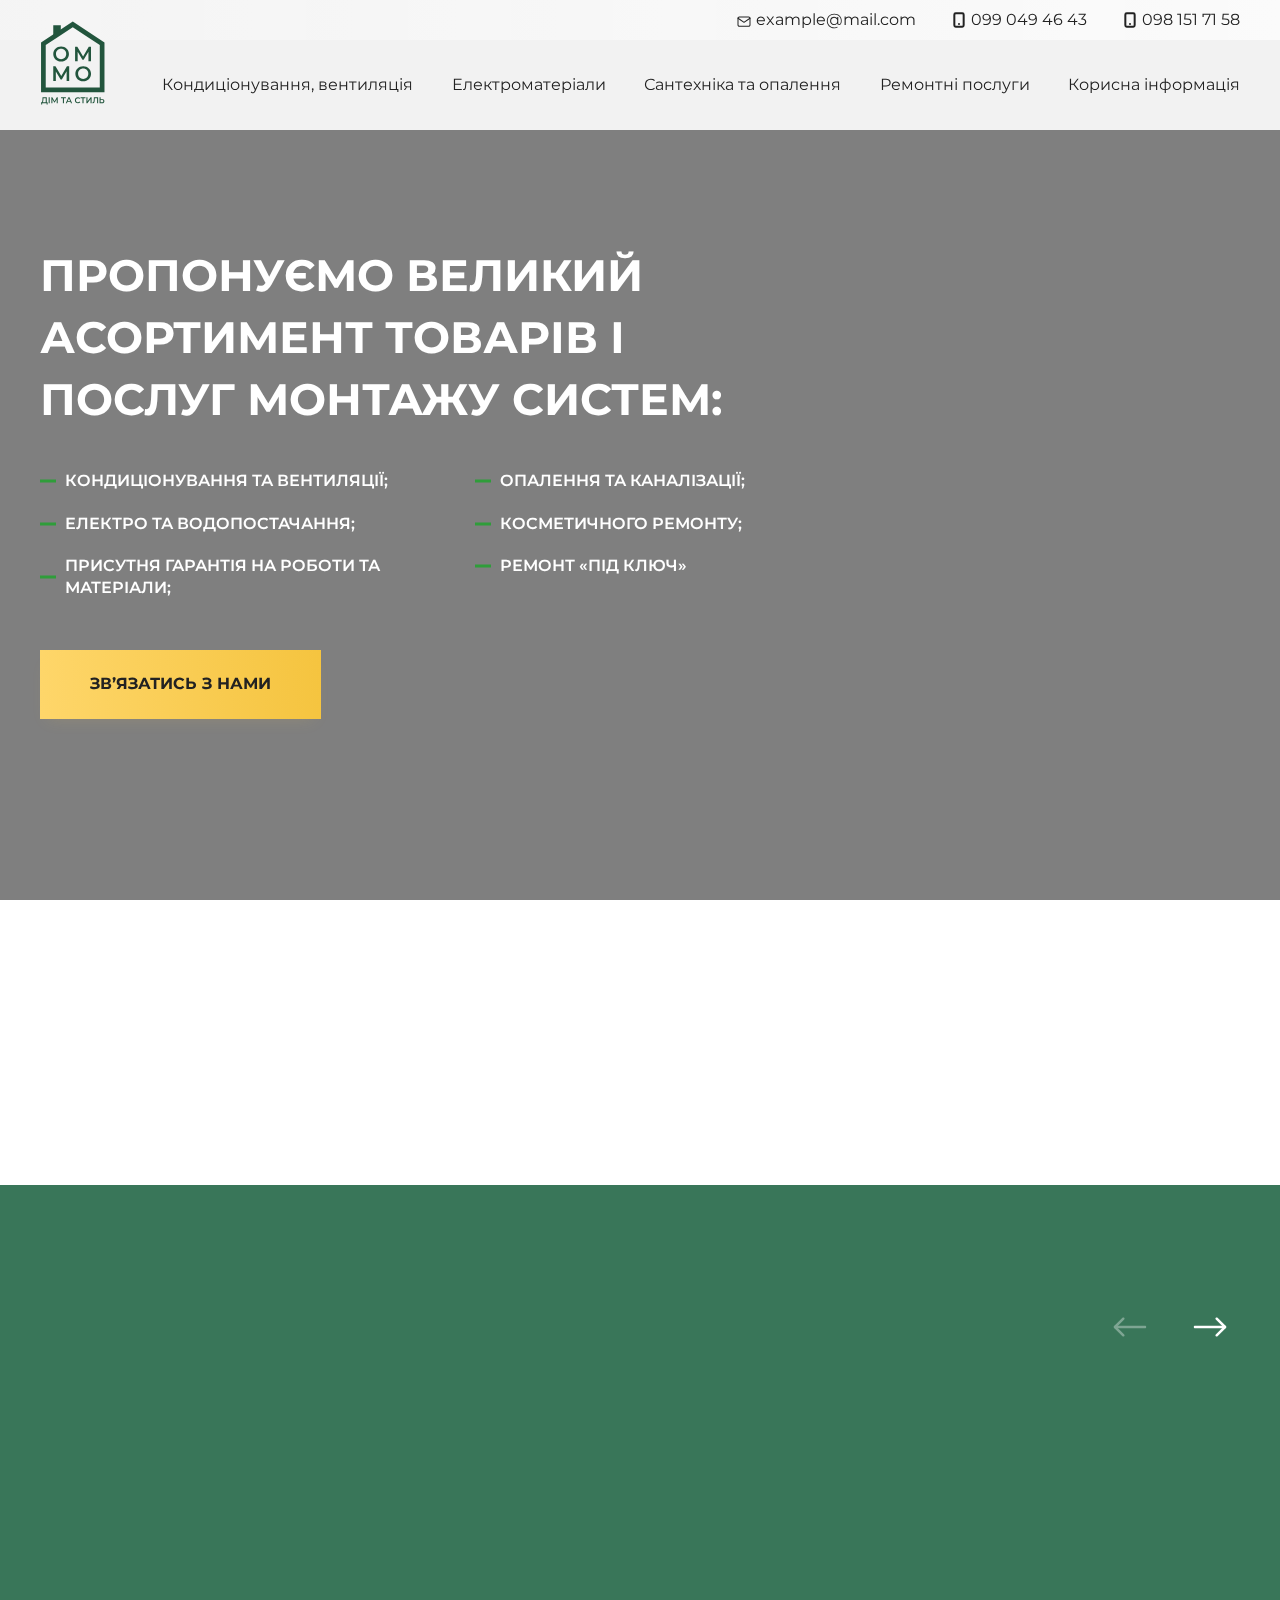
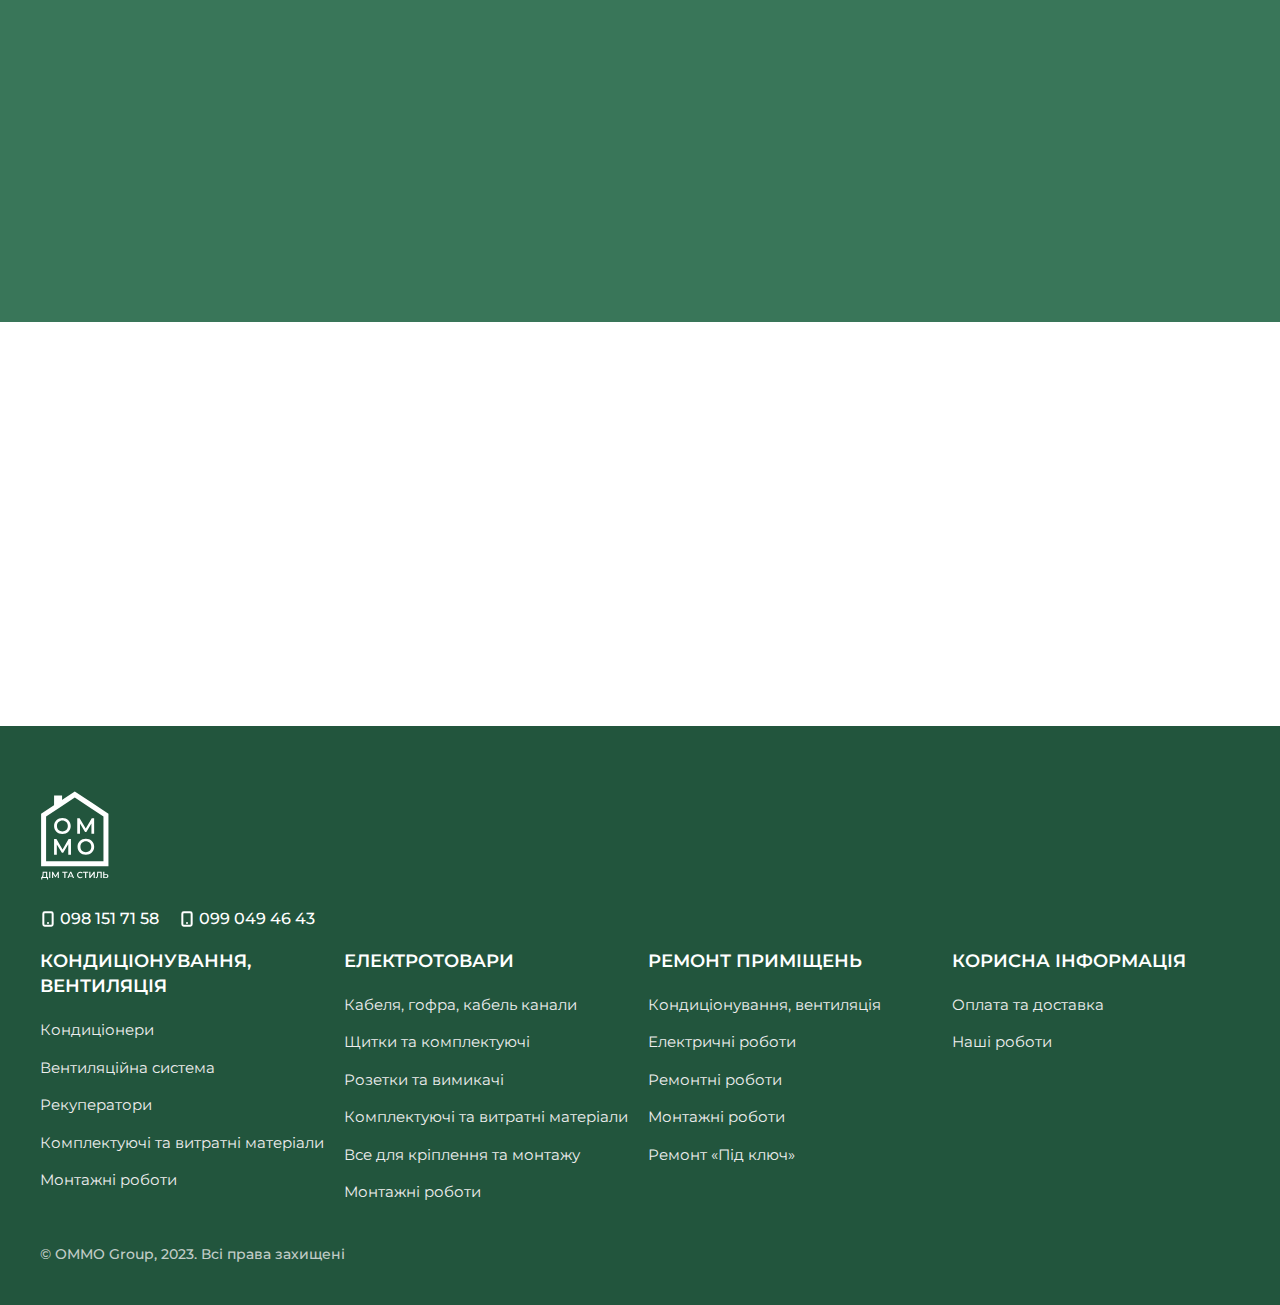
==== commit e4cc289a: "Add  video block" ====
--- a/index.html
+++ b/index.html
@@ -60,22 +60,20 @@
                                                             <a href="#">Спліт-система (настінні)</a>
                                                             <ul>
                                                                 <li class="group-price">
-                                                                    <a href="https://www.google.com.ua/"
-                                                                        target="_blank">Переглянути прайс</a>
-                                                                </li>
-                                                                <li><a href="https://www.google.com.ua/"
-                                                                        target="_blank">Nordis</a></li>
-                                                                <li><a href="https://www.google.com.ua/"
-                                                                        target="_blank">Gree</a></li>
-                                                                <li><a href="https://www.google.com.ua/"
-                                                                        target="_blank">Mitsubishi</a></li>
+                                                                    <a class="popup_btn" href="#"
+                                                                        data-popup="popup-price">Переглянути прайс</a>
+                                                                </li>
+                                                                <li><a href="#">Nordis</a></li>
+                                                                <li><a href="#">Gree</a></li>
+                                                                <li><a href="#">Mitsubishi</a></li>
                                                             </ul>
                                                         </li>
                                                         <li class="submenu__col-item">
                                                             <a href="#">Підлого-стельові</a>
                                                             <ul>
                                                                 <li class="group-price">
-                                                                    <a href="google.com.ua" target="_blank">Переглянути
+                                                                    <a class="popup_btn" href="#"
+                                                                        data-popup="popup-price">Переглянути
                                                                         прайс</a>
                                                                 </li>
                                                                 <li><a href="#">Mitsubishi</a></li>
@@ -90,7 +88,8 @@
                                                             <a href="#">Мульти-спліт система</a>
                                                             <ul>
                                                                 <li class="group-price">
-                                                                    <a href="google.com.ua" target="_blank">Переглянути
+                                                                    <a class="popup_btn" href="#"
+                                                                        data-popup="popup-price">Переглянути
                                                                         прайс</a>
                                                                 </li>
                                                                 <li><a href="#">Nordis</a></li>
@@ -102,7 +101,8 @@
                                                             <a href="#">Канальні</a>
                                                             <ul>
                                                                 <li class="group-price">
-                                                                    <a href="google.com.ua" target="_blank">Переглянути
+                                                                    <a class="popup_btn" href="#"
+                                                                        data-popup="popup-price">Переглянути
                                                                         прайс</a>
                                                                 </li>
                                                                 <li><a href="#">Mitsubishi</a></li>
@@ -117,7 +117,8 @@
                                                             <a href="#">Касетні системи (стельові)</a>
                                                             <ul>
                                                                 <li class="group-price">
-                                                                    <a href="google.com.ua" target="_blank">Переглянути
+                                                                    <a class="popup_btn" href="#"
+                                                                        data-popup="popup-price">Переглянути
                                                                         прайс</a>
                                                                 </li>
                                                                 <li><a href="#">Nordis</a></li>
@@ -138,9 +139,12 @@
                                                         <li class="submenu__col-item">
                                                             <a href="#">Виробник</a>
                                                             <ul>
-                                                                <li class="single-price"><a href="#">Nordis</a></li>
-                                                                <li class="single-price"><a href="#">Gree</a></li>
-                                                                <li class="single-price"><a href="#">Mitsubishi</a></li>
+                                                                <li class="single-price"><a class="popup_btn" href="#"
+                                                                        data-popup="popup-price">Nordis</a></li>
+                                                                <li class="single-price"><a class="popup_btn" href="#"
+                                                                        data-popup="popup-price">Gree</a></li>
+                                                                <li class="single-price"><a class="popup_btn" href="#"
+                                                                        data-popup="popup-price">Mitsubishi</a></li>
                                                             </ul>
                                                         </li>
                                                     </ul>
@@ -157,7 +161,8 @@
                                                             </a>
                                                             <ul>
                                                                 <li class="group-price">
-                                                                    <a href="google.com.ua" target="_blank">Переглянути
+                                                                    <a class="popup_btn" href="#"
+                                                                        data-popup="popup-price">Переглянути
                                                                         прайс</a>
                                                                 </li>
                                                                 <li><a href="#">Nordis</a></li>
@@ -171,12 +176,14 @@
                                                             </a>
                                                             <ul>
                                                                 <li class="group-price">
-                                                                    <a href="google.com.ua" target="_blank">Переглянути
-                                                                        прайс</a>
-                                                                </li>
-                                                                <li><a href="#">Nordis</a></li>
-                                                                <li><a href="#">Gree</a></li>
-                                                                <li class="single-price"><a href="#">Mitsubishi</a></li>
+                                                                    <a class="popup_btn" href="#"
+                                                                        data-popup="popup-price">Переглянути
+                                                                        прайс</a>
+                                                                </li>
+                                                                <li><a href="#">Nordis</a></li>
+                                                                <li><a href="#">Gree</a></li>
+                                                                <li class="single-price"><a class="popup_btn" href="#"
+                                                                        data-popup="popup-price">Mitsubishi</a></li>
                                                             </ul>
                                                         </li>
                                                         <li class="submenu__col-item">
@@ -185,7 +192,8 @@
                                                             </a>
                                                             <ul>
                                                                 <li class="group-price">
-                                                                    <a href="google.com.ua" target="_blank">Переглянути
+                                                                    <a class="popup_btn" href="#"
+                                                                        data-popup="popup-price">Переглянути
                                                                         прайс</a>
                                                                 </li>
                                                                 <li><a href="#">Nordis</a></li>
@@ -206,7 +214,8 @@
                                                             </a>
                                                             <ul>
                                                                 <li class="group-price">
-                                                                    <a href="google.com.ua" target="_blank">Переглянути
+                                                                    <a class="popup_btn" href="#"
+                                                                        data-popup="popup-price">Переглянути
                                                                         прайс</a>
                                                                 </li>
                                                                 <li><a href="#">Nordis</a></li>
@@ -370,22 +379,20 @@
                                                             <a href="#">Спліт-система (настінні)</a>
                                                             <ul>
                                                                 <li class="group-price">
-                                                                    <a href="https://www.google.com.ua/"
-                                                                        target="_blank">Переглянути прайс</a>
-                                                                </li>
-                                                                <li><a href="https://www.google.com.ua/"
-                                                                        target="_blank">Nordis</a></li>
-                                                                <li><a href="https://www.google.com.ua/"
-                                                                        target="_blank">Gree</a></li>
-                                                                <li><a href="https://www.google.com.ua/"
-                                                                        target="_blank">Mitsubishi</a></li>
+                                                                    <a class="popup_btn" href="#"
+                                                                        data-popup="popup-price">Переглянути прайс</a>
+                                                                </li>
+                                                                <li><a href="#">Nordis</a></li>
+                                                                <li><a href="#">Gree</a></li>
+                                                                <li><a href="#">Mitsubishi</a></li>
                                                             </ul>
                                                         </li>
                                                         <li class="submenu__col-item">
                                                             <a href="#">Підлого-стельові</a>
                                                             <ul>
                                                                 <li class="group-price">
-                                                                    <a href="google.com.ua" target="_blank">Переглянути
+                                                                    <a class="popup_btn" href="#"
+                                                                        data-popup="popup-price">Переглянути
                                                                         прайс</a>
                                                                 </li>
                                                                 <li><a href="#">Mitsubishi</a></li>
@@ -400,7 +407,8 @@
                                                             <a href="#">Мульти-спліт система</a>
                                                             <ul>
                                                                 <li class="group-price">
-                                                                    <a href="google.com.ua" target="_blank">Переглянути
+                                                                    <a class="popup_btn" href="#"
+                                                                        data-popup="popup-price">Переглянути
                                                                         прайс</a>
                                                                 </li>
                                                                 <li><a href="#">Nordis</a></li>
@@ -412,7 +420,8 @@
                                                             <a href="#">Канальні</a>
                                                             <ul>
                                                                 <li class="group-price">
-                                                                    <a href="google.com.ua" target="_blank">Переглянути
+                                                                    <a class="popup_btn" href="#"
+                                                                        data-popup="popup-price">Переглянути
                                                                         прайс</a>
                                                                 </li>
                                                                 <li><a href="#">Mitsubishi</a></li>
@@ -427,7 +436,8 @@
                                                             <a href="#">Касетні системи (стельові)</a>
                                                             <ul>
                                                                 <li class="group-price">
-                                                                    <a href="google.com.ua" target="_blank">Переглянути
+                                                                    <a class="popup_btn" href="#"
+                                                                        data-popup="popup-price">Переглянути
                                                                         прайс</a>
                                                                 </li>
                                                                 <li><a href="#">Nordis</a></li>
@@ -448,9 +458,12 @@
                                                         <li class="submenu__col-item">
                                                             <a href="#">Виробник</a>
                                                             <ul>
-                                                                <li class="single-price"><a href="#">Nordis</a></li>
-                                                                <li class="single-price"><a href="#">Gree</a></li>
-                                                                <li class="single-price"><a href="#">Mitsubishi</a></li>
+                                                                <li class="single-price"><a class="popup_btn" href="#"
+                                                                        data-popup="popup-price">Nordis</a></li>
+                                                                <li class="single-price"><a class="popup_btn" href="#"
+                                                                        data-popup="popup-price">Gree</a></li>
+                                                                <li class="single-price"><a class="popup_btn" href="#"
+                                                                        data-popup="popup-price">Mitsubishi</a></li>
                                                             </ul>
                                                         </li>
                                                     </ul>
@@ -467,7 +480,8 @@
                                                             </a>
                                                             <ul>
                                                                 <li class="group-price">
-                                                                    <a href="google.com.ua" target="_blank">Переглянути
+                                                                    <a class="popup_btn" href="#"
+                                                                        data-popup="popup-price">Переглянути
                                                                         прайс</a>
                                                                 </li>
                                                                 <li><a href="#">Nordis</a></li>
@@ -481,12 +495,14 @@
                                                             </a>
                                                             <ul>
                                                                 <li class="group-price">
-                                                                    <a href="google.com.ua" target="_blank">Переглянути
-                                                                        прайс</a>
-                                                                </li>
-                                                                <li><a href="#">Nordis</a></li>
-                                                                <li><a href="#">Gree</a></li>
-                                                                <li class="single-price"><a href="#">Mitsubishi</a></li>
+                                                                    <a class="popup_btn" href="#"
+                                                                        data-popup="popup-price">Переглянути
+                                                                        прайс</a>
+                                                                </li>
+                                                                <li><a href="#">Nordis</a></li>
+                                                                <li><a href="#">Gree</a></li>
+                                                                <li class="single-price"><a class="popup_btn" href="#"
+                                                                        data-popup="popup-price">Mitsubishi</a></li>
                                                             </ul>
                                                         </li>
                                                         <li class="submenu__col-item">
@@ -495,7 +511,8 @@
                                                             </a>
                                                             <ul>
                                                                 <li class="group-price">
-                                                                    <a href="google.com.ua" target="_blank">Переглянути
+                                                                    <a class="popup_btn" href="#"
+                                                                        data-popup="popup-price">Переглянути
                                                                         прайс</a>
                                                                 </li>
                                                                 <li><a href="#">Nordis</a></li>
@@ -516,7 +533,8 @@
                                                             </a>
                                                             <ul>
                                                                 <li class="group-price">
-                                                                    <a href="google.com.ua" target="_blank">Переглянути
+                                                                    <a class="popup_btn" href="#"
+                                                                        data-popup="popup-price">Переглянути
                                                                         прайс</a>
                                                                 </li>
                                                                 <li><a href="#">Nordis</a></li>
@@ -685,9 +703,8 @@
 
         <main class="main">
             <section class="welcomescreen">
-                
+
                 <div class="welcomescreen__video">
-                    <!-- <img class="welcomescreen__video" src="img/background video.jpg" alt=""> -->
                     <video autoplay muted loop>
                         <source src="video/02.mp4" type="video/mp4">
                     </video>
@@ -735,7 +752,7 @@
                             </ul>
                         </div>
                         <div class="welcomescreen__btn" data-aos-delay="600" data-aos="fade-right">
-                            <a href="#">зв’язатись з нами</a>
+                            <a class="popup_btn" href="#" data-popup="popup-consultation">зв’язатись з нами</a>
                         </div>
                     </div>
                 </div>
@@ -793,7 +810,7 @@
                 </div>
             </section>
 
-            <!-- <section class="testimonials">
+            <section class="testimonials">
                 <div class="container">
                     <div class="testimonials__top">
                         <div class="testimonials__title" data-aos="fade-right">
@@ -802,87 +819,61 @@
                             </h2>
                         </div>
                         <div class="testimonials__arrows">
-                            <div class="swiper-button-next"></div>
-                            <div class="swiper-button-prev"></div>
+                            <div class="swiper-button-prev slider-arrow"></div>
+                            <div class="swiper-button-next slider-arrow"></div>
                         </div>
                     </div>
                 </div>
                 <div class="testimonials__bottom">
                     <div class="testimonialslider" data-aos="fade-left" data-aos-delay="300">
-                        <div class="swiper testimonials-slider">
+                        <div class="swiper testimonials__slider">
                             <div class="swiper-wrapper">
 
                                 <div class="swiper-slide">
-                                    <div class="testimonialbox testimonialbox__video">
-                                        <div class="testimonialbox__body" data-bs-toggle="modal"
-                                            data-bs-target="#exampleModal">
-                                            <div class="videoposter">
-                                                <img class="videoposterimg" src="img/testimonialsimg1.jpg" alt="image">
-                                                <img src="img/play.svg" alt="open video" class="openvideo">
+                                    <div class="testimonials__slide">
+                                        <div class="testimonials__slide-img">
+                                            <img src="img/screen_slide.png" alt="screen">
+                                        </div>
+                                    </div>
+                                </div>
+
+                                <div class="swiper-slide">
+                                    <div class="testimonials__slide">
+                                        <div class="testimonials__video">
+                                            <div class="video">
+                                                <iframe width="560" height="315" src="https://www.youtube.com/embed/3F9yb_2rOi0" title="YouTube video player" frameborder="0" allow="accelerometer; autoplay; clipboard-write; encrypted-media; gyroscope; picture-in-picture; web-share" allowfullscreen></iframe>
+                                                <img class="video-poster" src="img/video_poster.png" alt="poster">
+                                                <img class="video-play" src="img/video_play.svg" alt="poster">
                                             </div>
-                                        </div>
-                                        <div class="testimonialbox__author">
-                                            <div class="testimonialbox__authorname">
-                                                <div class="imgwrap">
-                                                    <img src="img/user2.png" alt="photo">
-                                                </div>
-                                                <p>Максим</p>
-                                            </div>
-                                            <div class="testimonialbox__date">
-                                                <p>05.02.22</p>
+                                            <div class="testimonials__descr">
+                                                <img src="img/slide_avatar.png" alt="avatar">
+                                                <p>Кравчук Василь</p>
                                             </div>
                                         </div>
                                     </div>
                                 </div>
                                 <div class="swiper-slide">
-                                    <div class="testimonialbox testimonialbox__video">
-                                        <div class="testimonialbox__body" data-bs-toggle="modal"
-                                            data-bs-target="#exampleModal">
-                                            <div class="videoposter">
-                                                <img class="videoposterimg" src="img/testimonialsimg1.jpg" alt="image">
-                                                <img src="img/play.svg" alt="open video" class="openvideo">
-                                            </div>
+                                    <div class="testimonials__slide">
+                                        <div class="testimonials__slide-img">
+                                            <img src="img/screen2.png" alt="screen">
                                         </div>
-                                        <div class="testimonialbox__author">
-                                            <div class="testimonialbox__authorname">
-                                                <div class="imgwrap">
-                                                    <img src="img/user2.png" alt="photo">
-                                                </div>
-                                                <p>Максим</p>
-                                            </div>
-                                            <div class="testimonialbox__date">
-                                                <p>05.02.22</p>
+                                    </div>
+                                </div>
+                                <div class="swiper-slide">
+                                    <div class="testimonials__slide">
+                                        <div class="testimonials__video">
+                                            <div class="testimonials__descr">
+                                                <img src="img/slide_avatar.png" alt="avatar">
+                                                <p>Мельник Вікторія</p>
                                             </div>
                                         </div>
                                     </div>
                                 </div>
-                                <div class="swiper-slide">
-                                    <div class="testimonialbox testimonialbox__video">
-                                        <div class="testimonialbox__body" data-bs-toggle="modal"
-                                            data-bs-target="#exampleModal">
-                                            <div class="videoposter">
-                                                <img class="videoposterimg" src="img/testimonialsimg1.jpg" alt="image">
-                                                <img src="img/play.svg" alt="open video" class="openvideo">
-                                            </div>
-                                        </div>
-                                        <div class="testimonialbox__author">
-                                            <div class="testimonialbox__authorname">
-                                                <div class="imgwrap">
-                                                    <img src="img/user2.png" alt="photo">
-                                                </div>
-                                                <p>Максим</p>
-                                            </div>
-                                            <div class="testimonialbox__date">
-                                                <p>05.02.22</p>
-                                            </div>
-                                        </div>
-                                    </div>
-                                </div>
                             </div>
                         </div>
                     </div>
                 </div>
-            </section> -->
+            </section>
 
             <section class="contacts">
                 <div class="container">
@@ -1023,6 +1014,93 @@
         </footer>
     </div>
 
+    <!-- POPUP PRICE -->
+    <div class="popup__window hide popup-price">
+        <div class="container">
+            <div class="popup__wrapper">
+                <div class="popup__body">
+                    <div class="popup__close">
+                        <img src="img/close button.svg" alt="close">
+                    </div>
+                    <div class="popup__title">
+                        <h2>
+                            Отримати прайс
+                        </h2>
+                    </div>
+                    <div class="popup__img">
+                        <img src="img/price_popup_img.png" alt="img">
+                    </div>
+                    <div class="popup__form">
+                        <form>
+                            <input type="text" placeholder="Повне ім’я" required>
+                            <input type="text" placeholder="Номер телефону" required>
+                            <button class="disabled">Завантажити прайс</button>
+                        </form>
+                    </div>
+                </div>
+            </div>
+        </div>
+    </div>
+
+    <!-- POPUP SERVICES -->
+    <div class="popup__window hide popup-services">
+        <div class="container">
+            <div class="popup__wrapper">
+                <div class="popup__body">
+                    <div class="popup__close">
+                        <img src="img/close button.svg" alt="close">
+                    </div>
+                    <div class="popup__title">
+                        <h2>
+                            Кондиціонування та вентиляція
+                        </h2>
+                    </div>
+                    <div class="popup__form">
+                        <form>
+                            <div class="twofield">
+                                <input type="text" placeholder="Прізвище та ім’я" required>
+                                <input type="text" placeholder="Email">
+                            </div>
+                            <input type="text" placeholder="Номер телефону" required>
+                            <input type="text" placeholder="Супроводжувальний лист (необов’язково)">
+                            <p>Оберіть тип заявки</p>
+                            <button class="disabled">Відправити заявку</button>
+                        </form>
+                    </div>
+                </div>
+            </div>
+        </div>
+    </div>
+
+    <!-- POPUP CONSULTATION -->
+    <div class="popup__window hide popup-consultation">
+        <div class="container">
+            <div class="popup__wrapper">
+                <div class="popup__body">
+                    <div class="popup__close">
+                        <img src="img/close button.svg" alt="close">
+                    </div>
+                    <div class="popup__title">
+                        <h2>
+                            Записатись на консультацію
+                        </h2>
+                    </div>
+                    <div class="popup__form">
+                        <form>
+                            <div class="twofield">
+                                <input type="text" placeholder="Прізвище та ім’я" required>
+                                <input type="text" placeholder="Email">
+                            </div>
+                            <input type="text" placeholder="Номер телефону" required>
+                            <input type="text" placeholder="Супроводжувальний лист (необов’язково)">
+                            <button class="disabled">Відправити заявку</button>
+                        </form>
+                    </div>
+                </div>
+            </div>
+        </div>
+    </div>
+
 
     <script src="js/lib/jquery.js"></script>
     <script src="js/lib/swiper-bundle.min.js"></script>
--- a/css/style.css
+++ b/css/style.css
@@ -1 +1 @@
-@import url("https://fonts.googleapis.com/css2?family=Montserrat:wght@300;400;500;600;700&display=swap");html{-webkit-box-sizing:border-box;box-sizing:border-box}*,:after,:before{-webkit-box-sizing:inherit;box-sizing:inherit}*{padding:0px;margin:0px;border:none}body,html{height:100%}a{text-decoration:none;color:inherit}a:hover{color:inherit}button:focus,input:focus{outline:transparent}li,ul{margin:0;padding:0;list-style:none}h1,h2,h3,h4,h5,h6,li,ol,p,ul{margin:0;padding:0}*{-webkit-tap-highlight-color:rgba(255,255,255,0);-webkit-focus-ring-color:rgba(0,0,0,0);-webkit-touch-callout:none;-webkit-user-select:none;-moz-user-select:none;-ms-user-select:none;user-select:none;-webkit-tap-highlight-color:transparent!important}body{position:relative;overflow-x:hidden;min-width:320px;max-width:100vw;cursor:default;font-family:"Montserrat",sans-serif;font-weight:400}.main{-webkit-box-flex:1;-ms-flex:1 1 auto;flex:1 1 auto}.pagewrapper{min-height:100%;display:-webkit-box;display:-ms-flexbox;display:flex;-webkit-box-orient:vertical;-webkit-box-direction:normal;-ms-flex-direction:column;flex-direction:column;overflow:hidden}.container{max-width:1500px;width:100%;margin:0 auto;padding:0 40px}.section-title{font-weight:700;font-size:40px;line-height:130%;text-transform:uppercase;color:#222222;padding-left:60px;position:relative}.section-title:before{position:absolute;content:"";left:0;top:50%;-webkit-transform:translateY(-50%);transform:translateY(-50%);width:40px;height:4px;background:#2F9D3A}@media (max-width:1399.8px){.section-title{font-size:36px}}@media (max-width:991.8px){.section-title{font-size:32px}}@media (max-width:767.8px){.section-title{font-size:28px}}@media (max-width:575.8px){.section-title{font-size:22px;padding-left:50px}.section-title:before{width:35px;height:3px}.container{padding:0px 15px}}.welcomescreen{position:relative;height:100vh;min-height:800px;width:100%;display:-webkit-box;display:-ms-flexbox;display:flex;-webkit-box-align:center;-ms-flex-align:center;align-items:center;-webkit-box-pack:start;-ms-flex-pack:start;justify-content:start;padding-top:5%}.welcomescreen:after{position:absolute;z-index:-1;content:"";top:0;left:0;width:100%;height:100%;background:-webkit-gradient(linear,left bottom,left top,from(rgba(0,0,0,0.5)),to(rgba(0,0,0,0.5)));background:linear-gradient(0deg,rgba(0,0,0,0.5),rgba(0,0,0,0.5))}.welcomescreen__video{position:absolute;width:100%;height:100%;top:0;left:0;z-index:-1}.welcomescreen__video img,.welcomescreen__video video{-o-object-fit:cover;object-fit:cover;width:100%;height:100%}.welcomescreen__wrapper{max-width:790px}.welcomescreen__title h1{font-weight:700;font-size:48px;line-height:140%;text-transform:uppercase;color:#FFFFFF;margin-bottom:45px}.welcomescreen__descr{margin-bottom:30px}.welcomescreen__descr ul{display:-webkit-box;display:-ms-flexbox;display:flex;-ms-flex-wrap:wrap;flex-wrap:wrap;-webkit-box-pack:justify;-ms-flex-pack:justify;justify-content:space-between}.welcomescreen__descr li{width:45%;margin-bottom:20px}.welcomescreen__descr li p{color:#FFFFFF;font-weight:600;font-size:19px;line-height:140%;text-transform:uppercase;padding-left:30px;position:relative}.welcomescreen__descr li p:before{content:"";position:absolute;left:0;width:16px;height:3px;background:#2F9D3A;top:50%;-webkit-transform:translateY(-50%);transform:translateY(-50%)}.welcomescreen__btn a{display:inline-block;background:linear-gradient(87.2deg,#FED66A 0%,#F5C43F 100%);-webkit-box-shadow:0px 8px 15px -8px rgba(247,201,74,0.15);box-shadow:0px 8px 15px -8px rgba(247,201,74,0.15);font-weight:700;font-size:16px;line-height:130%;text-align:center;text-transform:uppercase;color:#222222;padding:24px 50px;-webkit-transition:0.3s;transition:0.3s}.welcomescreen__btn a:hover{-webkit-filter:brightness(80%);filter:brightness(80%)}.advantages{padding:80px 0}.advantages__wrapper{display:-webkit-box;display:-ms-flexbox;display:flex;-webkit-box-align:center;-ms-flex-align:center;align-items:center;-webkit-box-pack:justify;-ms-flex-pack:justify;justify-content:space-between}.advantages__col{max-width:400px;width:100%;display:-webkit-box;display:-ms-flexbox;display:flex}.advantages__col+.advantages__col{margin-left:15px}.advantages__col-image{margin-right:25px}.advantages__col-image img{width:80px;background-size:cover}.advantages__col-content h2,.advantages__col-content h3,.advantages__col-content h4{font-weight:600;font-size:20px;line-height:140%;padding-left:30px;position:relative;text-transform:uppercase;margin-bottom:15px;color:#222222}.advantages__col-content h2:before,.advantages__col-content h3:before,.advantages__col-content h4:before{content:"";position:absolute;left:0;top:50%;-webkit-transform:translateY(-50%);transform:translateY(-50%);width:16px;height:3px;background:#2F9D3A}.advantages__col-content p{font-size:16px;line-height:140%;color:#424242}.testimonials{padding:110px 0;background:#397659}.testimonials__top{margin-bottom:70px}.testimonials__title .section-title{color:#fff}.testimonials__title .section-title:before{background:#E8BD4B}.contacts{padding:110px 0}.contacts__title{position:relative;margin-bottom:60px}.contacts__info{display:-webkit-box;display:-ms-flexbox;display:flex;-webkit-box-align:center;-ms-flex-align:center;align-items:center}.contacts__info-col{width:33.33%;display:-webkit-box;display:-ms-flexbox;display:flex;-webkit-box-orient:vertical;-webkit-box-direction:normal;-ms-flex-direction:column;flex-direction:column;-webkit-box-align:center;-ms-flex-align:center;align-items:center;-webkit-box-pack:start;-ms-flex-pack:start;justify-content:start;position:relative;padding:0 15px}.contacts__info-col:before{content:"";position:absolute;width:270px;height:130px;background-size:cover;background-image:url(../img/contact_col_bg.svg);background-size:cover;top:50%;left:50%;-webkit-transform:translate(-50%,-50%);transform:translate(-50%,-50%);z-index:-1}.contacts__info-col:after{content:"";position:absolute;height:130px;width:1px;top:50%;-webkit-transform:translateY(-50%);transform:translateY(-50%);right:0;background-color:#2F9D3A}.contacts__info-col:last-child:after{display:none}.contacts__info-col p{font-weight:600;font-size:18px;line-height:130%;text-transform:uppercase;margin-bottom:25px;color:#222222}.contacts__info-field{position:relative;display:-webkit-box;display:-ms-flexbox;display:flex;-webkit-box-align:center;-ms-flex-align:center;align-items:center;max-width:232px}.contacts__info-field a{font-weight:400;font-size:18px;line-height:130%;color:#424242;margin-left:8px;-webkit-transition:0.3s;transition:0.3s}.contacts__info-field:hover a{opacity:0.5}.contacts__info-field img{width:16px;height:16px}.contacts__info-field+.contacts__info-field{margin-top:12px}@media (max-width:1399.8px){.contacts{padding:80px 0 110px}.advantages__col-content h2,.advantages__col-content h3,.advantages__col-content h4{font-size:18px;margin-bottom:10px}.advantages__col-image img{width:75px}.advantages__col-image{margin-right:15px}.welcomescreen__title h1{font-size:44px;margin-bottom:40px}.welcomescreen__descr li p{font-size:16px;padding-left:25px}}@media (max-width:1199.8px){.contacts__info-field a{font-size:15px}.contacts__info-col p{font-size:16px;margin-bottom:20px}.contacts__info-col:before{width:220px;height:106px}.contacts{padding:50px 0 90px}.advantages{padding:60px 0}.advantages__wrapper{-ms-flex-wrap:wrap;flex-wrap:wrap;-webkit-box-pack:center;-ms-flex-pack:center;justify-content:center}.advantages__col{margin:0 0 40px;max-width:none;width:45%}.advantages__col:last-child{margin:0}}@media (max-width:991.8px){.advantages__col+.advantages__col{margin-left:0px}.advantages__col-image img{width:60px}.advantages__col{width:100%}.welcomescreen__wrapper{max-width:100%}.welcomescreen__title h1{font-size:34px}}@media (max-width:767.8px){.contacts__info-col{width:50%;margin-bottom:50px}.contacts__info-col:last-child{margin-bottom:0}.contacts__info-col:after{display:none}.contacts__info{-ms-flex-wrap:wrap;flex-wrap:wrap;-webkit-box-pack:center;-ms-flex-pack:center;justify-content:center}.welcomescreen__title h1{font-size:28px}.welcomescreen__descr li p{font-size:14px}.welcomescreen__descr li{width:48%;margin-bottom:15px}}@media (max-width:575.8px){.contacts__info-col{width:100%}.advantages{padding:50px 0}.advantages__col-image img{width:50px}.advantages__col-content h2,.advantages__col-content h3,.advantages__col-content h4{font-size:16px}.advantages__col{margin:0 0 30px}.advantages__col-content p{font-size:14px}.welcomescreen__title h1{font-size:22px}.welcomescreen__btn a{width:100%;padding:20px}.welcomescreen__descr li{width:100%;margin-bottom:10px}.welcomescreen{min-height:700px;padding-top:35%}}.header{position:fixed;width:100%;top:0;left:0;z-index:5}.header__wrapper{display:-webkit-box;display:-ms-flexbox;display:flex;-webkit-box-align:center;-ms-flex-align:center;align-items:center;-webkit-box-pack:justify;-ms-flex-pack:justify;justify-content:space-between;position:relative}.header__logo{width:69px}.header__logo a{display:block}.header__logo a img{width:100%;background-size:cover}.header__content{width:100%}.header__contact{width:100%;position:relative}.header__contact:after{content:"";position:absolute;background:-webkit-gradient(linear,right top,left top,from(#FFFFFF),to(rgba(255,255,255,0.9)));background:linear-gradient(270deg,#FFFFFF 0%,rgba(255,255,255,0.9) 100%);-webkit-backdrop-filter:blur(7.5px);backdrop-filter:blur(7.5px);width:200vw;height:100%;top:0;left:-50%;z-index:-1}.header__contact-field{position:relative;display:-webkit-box;display:-ms-flexbox;display:flex;-webkit-box-align:center;-ms-flex-align:center;align-items:center;z-index:5}.header__contact-field a{font-size:16px;line-height:20px;color:#222222;margin-left:4px;-webkit-transition:0.3s;transition:0.3s}.header__contact-field:hover a{opacity:0.5}.header__contact-field img{width:16px;height:16px}.header__contact-field+.header__contact-field{margin-left:35px}.header__contact-wrapper{width:100%;height:40px;display:-webkit-box;display:-ms-flexbox;display:flex;-webkit-box-pack:end;-ms-flex-pack:end;justify-content:end;-webkit-box-align:center;-ms-flex-align:center;align-items:center}.burger-btn{display:none}.mobile__menu{display:none}.header__menu{width:100%;height:90px;position:relative}.header__menu:after{content:"";position:absolute;background:rgba(255,255,255,0.9);-webkit-backdrop-filter:blur(7.5px);backdrop-filter:blur(7.5px);width:200vw;height:100%;top:0;left:-50%;z-index:-1}.header__menu .desctope__menu>ul{height:90px;width:93%;margin:0 0 0 auto;display:-webkit-box;display:-ms-flexbox;display:flex;-webkit-box-align:center;-ms-flex-align:center;align-items:center;-webkit-box-pack:justify;-ms-flex-pack:justify;justify-content:space-between}.header__menu .desctope__menu>ul>li{height:100%;display:-webkit-box;display:-ms-flexbox;display:flex;-webkit-box-align:center;-ms-flex-align:center;align-items:center}.header__menu .desctope__menu>ul>li>a{font-size:18px;line-height:22px;color:#222222;-webkit-transition:0.3s;transition:0.3s}.header__menu .desctope__menu>ul>li>a:hover{opacity:0.3}.header__menu .desctope__menu>ul>li:hover>a{opacity:0.6}.desctope__menu .submenu .dropdown{overflow-y:scroll;width:100%;height:100%;min-height:800px;position:absolute;left:0;top:100%;z-index:-1;visibility:hidden;opacity:0;-webkit-transition:0.3s;transition:0.3s;padding:35px 35px 70px;background:#F8F8F8;-webkit-transform:translateY(15px);transform:translateY(15px)}.desctope__menu .submenu .dropdown::-webkit-scrollbar{width:0}.desctope__menu .submenu .dropdown{-ms-overflow-style:none}.desctope__menu .submenu .dropdown{overflow:-moz-scrollbars-none}.desctope__menu .submenu .submenu__wrapper{display:-webkit-box;display:-ms-flexbox;display:flex;-webkit-box-pack:justify;-ms-flex-pack:justify;justify-content:space-between;height:100%;min-height:800px;width:100%;padding-bottom:20px}.desctope__menu .submenu:hover .dropdown{z-index:inherit;visibility:visible;opacity:1;-webkit-transform:translateY(0px);transform:translateY(0px)}.desctope__menu .submenu__col{width:22%}.desctope__menu .col__wrapper{display:-webkit-box;display:-ms-flexbox;display:flex;-webkit-box-pack:justify;-ms-flex-pack:justify;justify-content:space-between}.desctope__menu .col__wrapper>ul{width:22%;margin:0}.submenu__col-title{font-weight:600;font-size:18px;line-height:130%;text-transform:uppercase;color:#222222;height:75px;text-align:center}.submenu__col-item,.submenu__col-link{position:relative;padding:0 30px 30px 30px;cursor:pointer}.submenu__col-item:before,.submenu__col-link:before{content:"";position:absolute;width:20px;height:2px;background:#2F9D3A;top:9px;left:0}.submenu__col-item:after,.submenu__col-link:after{content:"";position:absolute;width:24px;height:24px;right:0;top:0;-webkit-transition:0.5s;transition:0.5s;background-image:url(../img/arrow_sub_menu.svg)}.submenu__col-item>a,.submenu__col-link>a{font-weight:500;font-size:16px;line-height:130%;color:#222222;-webkit-transition:0.3s;transition:0.3s}.submenu__col-item:hover>a,.submenu__col-link:hover>a{color:#2F9D3A}.submenu__col-item>ul,.submenu__col-link>ul{display:none;padding-top:30px;margin-left:-30px}.submenu__col-item>ul a,.submenu__col-link>ul a{display:block;font-size:16px;line-height:130%;border-bottom:1px solid rgba(0,0,0,0.05);color:#222222;padding-bottom:3px;width:100%;-webkit-transition:0.3s;transition:0.3s}.submenu__col-item>ul a:hover,.submenu__col-link>ul a:hover{color:#2F9D3A;border-color:#2F9D3A}.submenu__col-item>ul li+li,.submenu__col-link>ul li+li{margin-top:20px}.submenu__col-item.active:after,.submenu__col-link.active:after{-webkit-transform:rotate(180deg);transform:rotate(180deg)}.submenu__col-item .group-price a,.submenu__col-link .group-price a{display:inline-block;width:auto;font-weight:500;font-size:14px;line-height:140%;text-align:center;color:#222222;position:relative;border-bottom:2px solid #2F9D3A;-webkit-box-shadow:0px 8px 15px -8px rgba(247,201,74,0.15);box-shadow:0px 8px 15px -8px rgba(247,201,74,0.15);padding-right:30px;padding-bottom:3px;-webkit-transition:0.3s;transition:0.3s}.submenu__col-item .group-price a:after,.submenu__col-link .group-price a:after{content:"";width:20px;height:20px;position:absolute;top:0;right:0;background-image:url(../img/icon_price.svg)}.submenu__col-item .group-price a:hover,.submenu__col-link .group-price a:hover{color:#222222;opacity:0.7}.submenu__col-item .single-price a,.submenu__col-link .single-price a{padding-right:65px;position:relative}.submenu__col-item .single-price a:after,.submenu__col-link .single-price a:after{content:"";width:64px;height:18px;position:absolute;top:0;right:0;background-image:url(../img/icon_text_price.svg)}.submenu__col-link:after{display:none}.submenu__col-btn{font-weight:600;font-size:16px;line-height:130%;text-align:center;color:#222222;border:2px solid #2F9D3A;-webkit-box-shadow:0px 8px 15px -8px rgba(247,201,74,0.15);box-shadow:0px 8px 15px -8px rgba(247,201,74,0.15);max-width:292px;width:100%;height:69px;display:-webkit-box;display:-ms-flexbox;display:flex;-webkit-box-align:center;-ms-flex-align:center;align-items:center;-webkit-box-pack:center;-ms-flex-pack:center;justify-content:center}@media (max-width:1399.8px){.desctope__menu .submenu__col-btn{font-size:14px;height:50px;padding:10px}.header__menu .desctope__menu>ul{width:95%}.header__menu .desctope__menu>ul>li>a{font-size:16px}}@media (max-width:1199.8px){.desctope__menu .submenu__col-title{font-size:15px;height:70px}.desctope__menu .submenu__col{width:23%}.desctope__menu .submenu__col-item,.desctope__menu .submenu__col-link{padding:0 20px 20px}.desctope__menu .submenu__col-item:before,.desctope__menu .submenu__col-link:before{width:14px}.desctope__menu .submenu__col-item>a,.desctope__menu .submenu__col-link>a{font-size:14px}.desctope__menu .submenu__col-item>ul a,.desctope__menu .submenu__col-link>ul a{font-size:14px}.desctope__menu .submenu__col-item>ul,.desctope__menu .submenu__col-link>ul{margin-left:-20px;padding-top:20px}.header__menu{height:70px}.header__menu .desctope__menu>ul{height:70px}.header__menu .desctope__menu>ul>li>a{font-size:14px}.header__menu .desctope__menu>ul{width:97%}.header__logo{width:55px}}@media (max-width:991.8px){.header__menu{height:90px}.header__menu .desctope__menu{display:none}.header__menu .mobile__menu{display:block;-webkit-transform:translateX(-120%);transform:translateX(-120%);opacity:0;-webkit-transition:0.6s;transition:0.6s;position:fixed;top:90px;left:0;width:100%;height:100vh;background-color:#fff;padding:50px 0;overflow-y:scroll}.header__menu .mobile__menu>ul>li{margin-bottom:45px}.header__menu .mobile__menu>ul>li>a{padding-left:40px;font-size:18px;line-height:22px;color:#222222}.header__menu .mobile__menu .submenu .dropdown{display:none;position:relative;margin-top:30px;padding:20px 40px;height:100%;background-color:#F8F8F8}.header__menu .mobile__menu .submenu__col-title{height:auto;text-align:left;margin-bottom:35px}.header__menu .mobile__menu .submenu__col-btn{font-size:16px;max-width:400px;width:100%;padding-left:0}.header__menu.active .mobile__menu{-webkit-transform:translateX(0%);transform:translateX(0%);opacity:1}.header__contact{display:none}.header__contact-wrapper{-webkit-box-align:start;-ms-flex-align:start;align-items:start;-webkit-box-orient:vertical;-webkit-box-direction:normal;-ms-flex-direction:column;flex-direction:column;height:auto;margin-top:60px;padding-left:40px}.header__contact-field+.header__contact-field{margin-left:0;margin-top:35px}.burger-btn{background:transparent;position:absolute;z-index:9;top:40%;right:0;display:block;height:25px;width:40px}.burger-btn:after,.burger-btn:before{background:#22553D;-webkit-backface-visibility:hidden;backface-visibility:hidden;content:"";height:3px;border-radius:5px;left:0;-webkit-transition:0.75s;transition:0.75s;width:40px}.burger-btn:before{-webkit-box-shadow:#22553D 0 11px 0 0;box-shadow:#22553D 0 11px 0 0;position:absolute;top:0}.burger-btn:after{position:absolute;top:calc(100% - 2px)}.burger-btn.active:before{-webkit-box-shadow:transparent 0 0 0 0;box-shadow:transparent 0 0 0 0;top:50%;-webkit-transform:rotate(225deg);transform:rotate(225deg)}.burger-btn.active:after{top:50%;-webkit-transform:rotate(315deg);transform:rotate(315deg)}}@media (max-width:575.8px){.header__menu .mobile__menu .submenu .dropdown{margin-top:20px;padding:20px 15px}.header__menu .mobile__menu .submenu__col-title{font-size:16px;margin-bottom:20px}.mobile__menu .submenu__col-item,.mobile__menu .submenu__col-link{padding:0 30px 20px 30px}.header__menu .mobile__menu>ul>li>a{padding-left:15px;font-size:16px}.header__menu .mobile__menu>ul>li{margin-bottom:25px}.header__contact-wrapper{margin-top:50px;padding-left:15px}.header__contact-field+.header__contact-field{margin-left:0;margin-top:25px}}.footer{background:#22553D;padding:81px 0 87px}.footer__wrapper{display:-webkit-box;display:-ms-flexbox;display:flex;-webkit-box-pack:justify;-ms-flex-pack:justify;justify-content:space-between}.footer__col{max-width:260px}.footer__col:first-child{margin-right:3%}.footer__col:not(:first-child)+.footer__col{margin-left:10px}.footer__logo{margin-bottom:40px}.footer__logo a{display:block;width:69px}.footer__logo a img{background-size:cover}.footer__phones-field{position:relative;display:-webkit-box;display:-ms-flexbox;display:flex;-webkit-box-align:center;-ms-flex-align:center;align-items:center}.footer__phones-field a{font-weight:500;font-size:16px;line-height:20px;margin-left:4px;color:#FFFFFF;-webkit-transition:0.3s;transition:0.3s}.footer__phones-field:hover a{opacity:0.5}.footer__phones-field img{width:16px;height:16px}.footer__phones-field+.footer__phones-field{margin-top:10px}.footer__phones{margin-bottom:20px;max-width:200px;display:-webkit-box;display:-ms-flexbox;display:flex;-webkit-box-orient:vertical;-webkit-box-direction:normal;-ms-flex-direction:column;flex-direction:column;-webkit-box-align:start;-ms-flex-align:start;align-items:start}.footer__copy,.footer__copy-mobile{max-width:160px;font-weight:500;font-size:14px;line-height:150%;color:rgba(238,238,238,0.8)}.footer__copy-mobile{display:none}.footer__col-title{font-weight:600;font-size:20px;line-height:140%;text-transform:uppercase;margin-bottom:31px;color:#FFFFFF}.footer__col-menu li+li{margin-top:20px}.footer__col-menu a{font-size:16px;line-height:150%;color:#EEEEEE;-webkit-transition:0.3s;transition:0.3s;position:relative}.footer__col-menu li:hover a{opacity:0.5}@media (max-width:1399.8px){.footer__phones-field+.footer__phones-field{margin-top:0;margin-left:20px}.footer__logo{margin-bottom:25px}.footer__phones{margin-bottom:0px;max-width:100%;-webkit-box-orient:horizontal;-webkit-box-direction:normal;-ms-flex-direction:row;flex-direction:row}.footer__col-menu li+li{margin-top:15px}.footer__col-menu a{font-size:15px}.footer__col-title{font-size:18px;margin-bottom:20px}.footer__col:not(:first-child){max-width:24%;width:100%}.footer{padding:65px 0 40px}.footer__copy{display:none}.footer__copy-mobile{max-width:100%;margin-top:40px;display:block}.footer__wrapper{-ms-flex-wrap:wrap;flex-wrap:wrap}.footer__col:first-child{margin:0 0 20px;max-width:100%;width:100%}}@media (max-width:991.8px){.footer__col:not(:first-child){max-width:49%;width:100%;margin-bottom:30px}.footer__col:not(:first-child)+.footer__col{margin-left:0px}.footer__copy-mobile{margin-top:20px}}@media (max-width:575.8px){.footer__col-title{font-size:18px;margin-bottom:15px}.footer__col-menu li+li{margin-top:10px}.footer{padding:50px 0 20px}.footer__col:not(:first-child){max-width:100%;width:100%;margin-bottom:25px}}+@import url("https://fonts.googleapis.com/css2?family=Montserrat:wght@300;400;500;600;700&display=swap");html{-webkit-box-sizing:border-box;box-sizing:border-box}*,:after,:before{-webkit-box-sizing:inherit;box-sizing:inherit}*{padding:0px;margin:0px;border:none}body,html{height:100%}a{text-decoration:none;color:inherit}a:hover{color:inherit}button:focus,input:focus{outline:transparent}li,ul{margin:0;padding:0;list-style:none}h1,h2,h3,h4,h5,h6,li,ol,p,ul{margin:0;padding:0}*{-webkit-tap-highlight-color:rgba(255,255,255,0);-webkit-focus-ring-color:rgba(0,0,0,0);-webkit-touch-callout:none;-webkit-user-select:none;-moz-user-select:none;-ms-user-select:none;user-select:none;-webkit-tap-highlight-color:transparent!important}body{position:relative;overflow-x:hidden;min-width:320px;max-width:100vw;cursor:default;font-family:"Montserrat",sans-serif;font-weight:400}.main{-webkit-box-flex:1;-ms-flex:1 1 auto;flex:1 1 auto}.pagewrapper{min-height:100%;display:-webkit-box;display:-ms-flexbox;display:flex;-webkit-box-orient:vertical;-webkit-box-direction:normal;-ms-flex-direction:column;flex-direction:column;overflow:hidden}.container{max-width:1500px;width:100%;margin:0 auto;padding:0 40px}.section-title{font-weight:700;font-size:40px;line-height:130%;text-transform:uppercase;color:#222222;padding-left:60px;position:relative}.section-title:before{position:absolute;content:"";left:0;top:50%;-webkit-transform:translateY(-50%);transform:translateY(-50%);width:40px;height:4px;background:#2F9D3A}@media (max-width:1399.8px){.section-title{font-size:36px}}@media (max-width:991.8px){.section-title{font-size:32px}}@media (max-width:767.8px){.section-title{font-size:28px}}@media (max-width:575.8px){.section-title{font-size:22px;padding-left:50px}.section-title:before{width:35px;height:3px}.container{padding:0px 15px}}.welcomescreen{position:relative;height:100vh;min-height:800px;width:100%;display:-webkit-box;display:-ms-flexbox;display:flex;-webkit-box-align:center;-ms-flex-align:center;align-items:center;-webkit-box-pack:start;-ms-flex-pack:start;justify-content:start;padding-top:5%}.welcomescreen:after{position:absolute;z-index:-1;content:"";top:0;left:0;width:100%;height:100%;background:-webkit-gradient(linear,left bottom,left top,from(rgba(0,0,0,0.5)),to(rgba(0,0,0,0.5)));background:linear-gradient(0deg,rgba(0,0,0,0.5),rgba(0,0,0,0.5))}.welcomescreen__video{position:absolute;width:100%;height:100%;top:0;left:0;z-index:-1}.welcomescreen__video img,.welcomescreen__video video{-o-object-fit:cover;object-fit:cover;width:100%;height:100%}.welcomescreen__wrapper{max-width:790px}.welcomescreen__title h1{font-weight:700;font-size:48px;line-height:140%;text-transform:uppercase;color:#FFFFFF;margin-bottom:45px}.welcomescreen__descr{margin-bottom:30px}.welcomescreen__descr ul{display:-webkit-box;display:-ms-flexbox;display:flex;-ms-flex-wrap:wrap;flex-wrap:wrap;-webkit-box-pack:justify;-ms-flex-pack:justify;justify-content:space-between}.welcomescreen__descr li{width:45%;margin-bottom:20px}.welcomescreen__descr li p{color:#FFFFFF;font-weight:600;font-size:19px;line-height:140%;text-transform:uppercase;padding-left:30px;position:relative}.welcomescreen__descr li p:before{content:"";position:absolute;left:0;width:16px;height:3px;background:#2F9D3A;top:50%;-webkit-transform:translateY(-50%);transform:translateY(-50%)}.welcomescreen__btn a{display:inline-block;background:linear-gradient(87.2deg,#FED66A 0%,#F5C43F 100%);-webkit-box-shadow:0px 8px 15px -8px rgba(247,201,74,0.15);box-shadow:0px 8px 15px -8px rgba(247,201,74,0.15);font-weight:700;font-size:16px;line-height:130%;text-align:center;text-transform:uppercase;color:#222222;padding:24px 50px;-webkit-transition:0.3s;transition:0.3s}.welcomescreen__btn a:hover{-webkit-filter:brightness(80%);filter:brightness(80%)}.advantages{padding:80px 0}.advantages__wrapper{display:-webkit-box;display:-ms-flexbox;display:flex;-webkit-box-align:center;-ms-flex-align:center;align-items:center;-webkit-box-pack:justify;-ms-flex-pack:justify;justify-content:space-between}.advantages__col{max-width:400px;width:100%;display:-webkit-box;display:-ms-flexbox;display:flex}.advantages__col+.advantages__col{margin-left:15px}.advantages__col-image{margin-right:25px}.advantages__col-image img{width:80px;background-size:cover}.advantages__col-content h2,.advantages__col-content h3,.advantages__col-content h4{font-weight:600;font-size:20px;line-height:140%;padding-left:30px;position:relative;text-transform:uppercase;margin-bottom:15px;color:#222222}.advantages__col-content h2:before,.advantages__col-content h3:before,.advantages__col-content h4:before{content:"";position:absolute;left:0;top:50%;-webkit-transform:translateY(-50%);transform:translateY(-50%);width:16px;height:3px;background:#2F9D3A}.advantages__col-content p{font-size:16px;line-height:140%;color:#424242}.testimonials{padding:110px 0;background:#397659}.testimonials__top{margin-bottom:70px;position:relative;display:-webkit-box;display:-ms-flexbox;display:flex;-webkit-box-align:center;-ms-flex-align:center;align-items:center;-webkit-box-pack:justify;-ms-flex-pack:justify;justify-content:space-between}.testimonials__title .section-title{color:#fff}.testimonials__title .section-title:before{background:#E8BD4B}.testimonials__arrows{position:relative;width:140px;height:40px;display:-webkit-box;display:-ms-flexbox;display:flex;-webkit-box-align:center;-ms-flex-align:center;align-items:center;-webkit-box-pack:justify;-ms-flex-pack:justify;justify-content:space-between}.testimonials__arrows .slider-arrow{background-image:url(../img/Arrow_slider.svg);position:relative;display:-webkit-box;display:-ms-flexbox;display:flex;-webkit-box-align:center;-ms-flex-align:center;align-items:center;-webkit-box-pack:center;-ms-flex-pack:center;justify-content:center;color:transparent;width:40px;height:40px}.testimonials__arrows .slider-arrow:after{display:none}.testimonials__arrows .swiper-button-prev{-webkit-transform:rotate(180deg);transform:rotate(180deg)}.testimonials__slider .testimonials__slide{max-width:580px;width:100%;height:420px;text-align:center;position:relative;overflow:hidden}.testimonials__slider .testimonials__slide:after{content:"";position:absolute;top:0;left:0;background-image:url(../img/slide_bg_dots.svg);width:100%;height:100%;z-index:-1}.testimonials__slide-img{height:100%}.testimonials__slide-img img{max-width:100%;height:100%;-o-object-fit:cover;object-fit:cover}.testimonials__descr{margin-top:20px;height:80px;width:100%;display:-webkit-box;display:-ms-flexbox;display:flex;-webkit-box-align:center;-ms-flex-align:center;align-items:center;padding:0 30px;-webkit-box-sizing:border-box;box-sizing:border-box;background:#2F644B}.testimonials__descr img{width:50px;height:50px;background-size:cover;margin-right:30px}.testimonials__descr p{font-weight:500;font-size:18px;line-height:130%;color:#FFFFFF}.testimonials__video{display:-webkit-box;display:-ms-flexbox;display:flex;-webkit-box-orient:vertical;-webkit-box-direction:normal;-ms-flex-direction:column;flex-direction:column;-webkit-box-pack:justify;-ms-flex-pack:justify;justify-content:space-between;height:100%;width:100%}.testimonials__video iframe{width:100%}.testimonials__video .video{position:relative}.testimonials__video .video .video-poster{position:absolute;width:100%;height:100%;top:0;left:0;-webkit-filter:brightness(50%);filter:brightness(50%)}.testimonials__video .video .video-play{position:absolute;top:50%;left:50%;-webkit-transform:translate(-50%,-50%);transform:translate(-50%,-50%);width:60px;height:60px;background-size:cover;z-index:3;cursor:pointer;-webkit-transition:0.3s;transition:0.3s}.testimonials__video .video .video-play:hover{-webkit-filter:brightness(60%);filter:brightness(60%)}.contacts{padding:110px 0}.contacts__title{position:relative;margin-bottom:60px}.contacts__info{display:-webkit-box;display:-ms-flexbox;display:flex;-webkit-box-align:center;-ms-flex-align:center;align-items:center}.contacts__info-col{width:33.33%;display:-webkit-box;display:-ms-flexbox;display:flex;-webkit-box-orient:vertical;-webkit-box-direction:normal;-ms-flex-direction:column;flex-direction:column;-webkit-box-align:center;-ms-flex-align:center;align-items:center;-webkit-box-pack:start;-ms-flex-pack:start;justify-content:start;position:relative;padding:0 15px}.contacts__info-col:before{content:"";position:absolute;width:270px;height:130px;background-size:cover;background-image:url(../img/contact_col_bg.svg);background-size:cover;top:50%;left:50%;-webkit-transform:translate(-50%,-50%);transform:translate(-50%,-50%);z-index:-1}.contacts__info-col:after{content:"";position:absolute;height:130px;width:1px;top:50%;-webkit-transform:translateY(-50%);transform:translateY(-50%);right:0;background-color:#2F9D3A}.contacts__info-col:last-child:after{display:none}.contacts__info-col p{font-weight:600;font-size:18px;line-height:130%;text-transform:uppercase;margin-bottom:25px;color:#222222}.contacts__info-field{position:relative;display:-webkit-box;display:-ms-flexbox;display:flex;-webkit-box-align:center;-ms-flex-align:center;align-items:center;max-width:232px}.contacts__info-field a{font-weight:400;font-size:18px;line-height:130%;color:#424242;margin-left:8px;-webkit-transition:0.3s;transition:0.3s}.contacts__info-field:hover a{opacity:0.5}.contacts__info-field img{width:16px;height:16px}.contacts__info-field+.contacts__info-field{margin-top:12px}.popup__window{width:100%;height:100vh;position:fixed;z-index:999;top:0;left:0;visibility:visible;opacity:1;-webkit-backdrop-filter:blur(7.5px);backdrop-filter:blur(7.5px)}.popup__window.hide{opacity:0;visibility:hidden;z-index:-1}.popup__wrapper{height:100vh;width:100%;display:-webkit-box;display:-ms-flexbox;display:flex;-webkit-box-align:center;-ms-flex-align:center;align-items:center;-webkit-box-pack:center;-ms-flex-pack:center;justify-content:center}.popup__body{-webkit-box-shadow:0px 0px 20px 2px rgba(0,0,0,0.2);box-shadow:0px 0px 20px 2px rgba(0,0,0,0.2);max-width:650px;width:100%;padding:45px 70px;background-color:#fff;position:relative}.popup__close{position:absolute;top:20px;right:20px;cursor:pointer;-webkit-transition:0.3s;transition:0.3s}.popup__close:hover{-webkit-filter:brightness(80%);filter:brightness(80%)}.popup__close img{width:40px;height:40px;background-size:cover}.popup__title{margin-bottom:40px}.popup__title h2{font-weight:700;font-size:20px;line-height:130%;text-align:center;text-transform:uppercase;color:#222222}.popup__img{margin-bottom:20px}.popup__img img{width:100%;background-size:cover}.popup__form p{font-weight:600;font-size:16px;line-height:135%;display:-webkit-box;display:-ms-flexbox;display:flex;-webkit-box-align:center;-ms-flex-align:center;align-items:center;text-transform:uppercase;margin-bottom:15px;color:#222222}.popup__form .twofield{display:-webkit-box;display:-ms-flexbox;display:flex;-webkit-box-align:center;-ms-flex-align:center;align-items:center;-webkit-box-pack:justify;-ms-flex-pack:justify;justify-content:space-between}.popup__form .twofield input{width:48%}.popup__form input{display:block;width:100%;border:none;border-bottom:1px solid #DADADA;font-size:16px;line-height:135%;color:#434D59;padding:14px 16px;margin-bottom:25px}.popup__form input::-webkit-input-placeholder{line-height:135%;color:#434D59;padding:14px 16px;-webkit-transition:0.4s;transition:0.4s;padding:0}.popup__form input::-moz-placeholder{line-height:135%;color:#434D59;padding:14px 16px;-moz-transition:0.4s;transition:0.4s;padding:0}.popup__form input:-ms-input-placeholder{line-height:135%;color:#434D59;padding:14px 16px;-ms-transition:0.4s;transition:0.4s;padding:0}.popup__form input::-ms-input-placeholder{line-height:135%;color:#434D59;padding:14px 16px;-ms-transition:0.4s;transition:0.4s;padding:0}.popup__form input::placeholder{line-height:135%;color:#434D59;padding:14px 16px;-webkit-transition:0.4s;transition:0.4s;padding:0}.popup__form input:focus::-webkit-input-placeholder{opacity:0}.popup__form input:focus::-moz-placeholder{opacity:0}.popup__form input:focus:-ms-input-placeholder{opacity:0}.popup__form input:focus::-ms-input-placeholder{opacity:0}.popup__form input:focus::placeholder{opacity:0}.popup__form input:invalid+button{pointer-events:none;background:linear-gradient(0deg,#FFEBB4,#FFEBB4),linear-gradient(87.2deg,#FED66A 0%,#F5C43F 100%);-webkit-box-shadow:0px 8px 15px -8px rgba(247,201,74,0.15);box-shadow:0px 8px 15px -8px rgba(247,201,74,0.15)}.popup__form button{margin-top:35px;height:69px;width:100%;display:-webkit-box;display:-ms-flexbox;display:flex;-webkit-box-align:center;-ms-flex-align:center;align-items:center;-webkit-box-pack:center;-ms-flex-pack:center;justify-content:center;background:linear-gradient(87.2deg,#FED66A 0%,#F5C43F 100%);-webkit-box-shadow:0px 8px 15px -8px rgba(247,201,74,0.15);box-shadow:0px 8px 15px -8px rgba(247,201,74,0.15);font-weight:700;font-size:16px;line-height:130%;text-transform:uppercase;color:#717171;cursor:pointer;-webkit-transition:0.3s;transition:0.3s}.popup__form button:hover{-webkit-filter:brightness(80%);filter:brightness(80%)}@media (max-width:1399.8px){.testimonials__slider .testimonials__slide{height:400px}.contacts{padding:80px 0 110px}.advantages__col-content h2,.advantages__col-content h3,.advantages__col-content h4{font-size:18px;margin-bottom:10px}.advantages__col-image img{width:75px}.advantages__col-image{margin-right:15px}.welcomescreen__title h1{font-size:44px;margin-bottom:40px}.welcomescreen__descr li p{font-size:16px;padding-left:25px}}@media (max-width:1199.8px){.testimonials__slider .testimonials__slide{height:350px}.contacts__info-field a{font-size:15px}.contacts__info-col p{font-size:16px;margin-bottom:20px}.contacts__info-col:before{width:220px;height:106px}.contacts{padding:50px 0 90px}.advantages{padding:60px 0}.advantages__wrapper{-ms-flex-wrap:wrap;flex-wrap:wrap;-webkit-box-pack:center;-ms-flex-pack:center;justify-content:center}.advantages__col{margin:0 0 40px;max-width:none;width:45%}.advantages__col:last-child{margin:0}}@media (max-width:991.8px){.testimonials{padding:80px 0}.testimonials__top{-webkit-box-orient:vertical;-webkit-box-direction:normal;-ms-flex-direction:column;flex-direction:column;-webkit-box-align:start;-ms-flex-align:start;align-items:start;margin-bottom:50px}.testimonials__arrows{margin:0 0 0 auto}.advantages__col+.advantages__col{margin-left:0px}.advantages__col-image img{width:60px}.advantages__col{width:100%}.welcomescreen__wrapper{max-width:100%}.welcomescreen__title h1{font-size:34px}}@media (max-width:767.8px){.testimonials__descr{padding:0 15px}.testimonials__descr img{width:40px;height:40px;margin-right:15px}.testimonials__descr p{font-size:16px}.contacts__info-col{width:50%;margin-bottom:50px}.contacts__info-col:last-child{margin-bottom:0}.contacts__info-col:after{display:none}.contacts__info{-ms-flex-wrap:wrap;flex-wrap:wrap;-webkit-box-pack:center;-ms-flex-pack:center;justify-content:center}.welcomescreen__title h1{font-size:28px}.welcomescreen__descr li p{font-size:14px}.welcomescreen__descr li{width:48%;margin-bottom:15px}}@media (max-width:575.8px){.popup__form .twofield{-ms-flex-wrap:wrap;flex-wrap:wrap}.popup__form .twofield input{width:100%}.popup__title{margin-bottom:20px}.popup__title h2{font-size:18px}.popup__form button{height:60px;font-size:14px}.popup__body{padding:35px 40px}.testimonials{padding:60px 0}.testimonials__slider .testimonials__slide{height:300px}.contacts__info-col{width:100%}.advantages{padding:50px 0}.advantages__col-image img{width:50px}.advantages__col-content h2,.advantages__col-content h3,.advantages__col-content h4{font-size:16px}.advantages__col{margin:0 0 30px}.advantages__col-content p{font-size:14px}.welcomescreen__title h1{font-size:22px}.welcomescreen__btn a{width:100%;padding:20px}.welcomescreen__descr li{width:100%;margin-bottom:10px}.welcomescreen{min-height:700px;padding-top:35%}}@media (max-width:374.8px){.testimonials__slider .testimonials__slide{height:250px}.popup__close{right:10px;top:15px}.popup__close img{width:25px;height:25px}.popup__body{padding:30px 20px}.testimonials__descr p{font-size:12px}.testimonials__descr img{width:35px;height:35px}.testimonials__top{margin-bottom:30px}.testimonials{padding:50px 0}}.header{position:fixed;width:100%;top:0;left:0;z-index:5}.header__wrapper{display:-webkit-box;display:-ms-flexbox;display:flex;-webkit-box-align:center;-ms-flex-align:center;align-items:center;-webkit-box-pack:justify;-ms-flex-pack:justify;justify-content:space-between;position:relative}.header__logo{width:69px}.header__logo a{display:block}.header__logo a img{width:100%;background-size:cover}.header__content{width:100%}.header__contact{width:100%;position:relative}.header__contact:after{content:"";position:absolute;background:-webkit-gradient(linear,right top,left top,from(#FFFFFF),to(rgba(255,255,255,0.9)));background:linear-gradient(270deg,#FFFFFF 0%,rgba(255,255,255,0.9) 100%);-webkit-backdrop-filter:blur(7.5px);backdrop-filter:blur(7.5px);width:200vw;height:100%;top:0;left:-50%;z-index:-1}.header__contact-field{position:relative;display:-webkit-box;display:-ms-flexbox;display:flex;-webkit-box-align:center;-ms-flex-align:center;align-items:center;z-index:5}.header__contact-field a{font-size:16px;line-height:20px;color:#222222;margin-left:4px;-webkit-transition:0.3s;transition:0.3s}.header__contact-field:hover a{opacity:0.5}.header__contact-field img{width:16px;height:16px}.header__contact-field+.header__contact-field{margin-left:35px}.header__contact-wrapper{width:100%;height:40px;display:-webkit-box;display:-ms-flexbox;display:flex;-webkit-box-pack:end;-ms-flex-pack:end;justify-content:end;-webkit-box-align:center;-ms-flex-align:center;align-items:center}.burger-btn{display:none}.mobile__menu{display:none}.header__menu{width:100%;height:90px;position:relative}.header__menu:after{content:"";position:absolute;background:rgba(255,255,255,0.9);-webkit-backdrop-filter:blur(7.5px);backdrop-filter:blur(7.5px);width:200vw;height:100%;top:0;left:-50%;z-index:-1}.header__menu .desctope__menu>ul{height:90px;width:93%;margin:0 0 0 auto;display:-webkit-box;display:-ms-flexbox;display:flex;-webkit-box-align:center;-ms-flex-align:center;align-items:center;-webkit-box-pack:justify;-ms-flex-pack:justify;justify-content:space-between}.header__menu .desctope__menu>ul>li{height:100%;display:-webkit-box;display:-ms-flexbox;display:flex;-webkit-box-align:center;-ms-flex-align:center;align-items:center}.header__menu .desctope__menu>ul>li>a{font-size:18px;line-height:22px;color:#222222;-webkit-transition:0.3s;transition:0.3s}.header__menu .desctope__menu>ul>li>a:hover{opacity:0.3}.header__menu .desctope__menu>ul>li:hover>a{opacity:0.6}.desctope__menu .submenu .dropdown{overflow-y:scroll;width:100%;height:100%;min-height:700px;position:absolute;left:0;top:100%;z-index:-1;visibility:hidden;opacity:0;-webkit-transition:0.3s;transition:0.3s;padding:35px 35px 70px;background:#F8F8F8;-webkit-transform:translateY(15px);transform:translateY(15px)}.desctope__menu .submenu .dropdown::-webkit-scrollbar{width:0}.desctope__menu .submenu .dropdown{-ms-overflow-style:none}.desctope__menu .submenu .dropdown{overflow:-moz-scrollbars-none}.desctope__menu .submenu .submenu__wrapper{display:-webkit-box;display:-ms-flexbox;display:flex;-webkit-box-pack:justify;-ms-flex-pack:justify;justify-content:space-between;height:100%;min-height:800px;width:100%;padding-bottom:20px}.desctope__menu .submenu:hover .dropdown{z-index:inherit;visibility:visible;opacity:1;-webkit-transform:translateY(0px);transform:translateY(0px)}.desctope__menu .submenu__col{width:22%}.desctope__menu .col__wrapper{display:-webkit-box;display:-ms-flexbox;display:flex;-webkit-box-pack:justify;-ms-flex-pack:justify;justify-content:space-between}.desctope__menu .col__wrapper>ul{width:22%;margin:0}.submenu__col-title{font-weight:600;font-size:18px;line-height:130%;text-transform:uppercase;color:#222222;height:75px;text-align:center}.submenu__col-item,.submenu__col-link{position:relative;padding:0 30px 30px 30px;cursor:pointer}.submenu__col-item:before,.submenu__col-link:before{content:"";position:absolute;width:20px;height:2px;background:#2F9D3A;top:9px;left:0}.submenu__col-item:after,.submenu__col-link:after{content:"";position:absolute;width:24px;height:24px;right:0;top:0;-webkit-transition:0.5s;transition:0.5s;background-image:url(../img/arrow_sub_menu.svg)}.submenu__col-item>a,.submenu__col-link>a{font-weight:500;font-size:16px;line-height:130%;color:#222222;-webkit-transition:0.3s;transition:0.3s}.submenu__col-item:hover>a,.submenu__col-link:hover>a{color:#2F9D3A}.submenu__col-item>ul,.submenu__col-link>ul{display:none;padding-top:30px;margin-left:-30px}.submenu__col-item>ul a,.submenu__col-link>ul a{display:block;font-size:16px;line-height:130%;border-bottom:1px solid rgba(0,0,0,0.05);color:#222222;padding-bottom:3px;width:100%;-webkit-transition:0.3s;transition:0.3s}.submenu__col-item>ul a:hover,.submenu__col-link>ul a:hover{color:#2F9D3A;border-color:#2F9D3A}.submenu__col-item>ul li+li,.submenu__col-link>ul li+li{margin-top:20px}.submenu__col-item.active:after,.submenu__col-link.active:after{-webkit-transform:rotate(180deg);transform:rotate(180deg)}.submenu__col-item .group-price a,.submenu__col-link .group-price a{display:inline-block;width:auto;font-weight:500;font-size:14px;line-height:140%;text-align:center;color:#222222;position:relative;border-bottom:2px solid #2F9D3A;-webkit-box-shadow:0px 8px 15px -8px rgba(247,201,74,0.15);box-shadow:0px 8px 15px -8px rgba(247,201,74,0.15);padding-right:30px;padding-bottom:3px;-webkit-transition:0.3s;transition:0.3s}.submenu__col-item .group-price a:after,.submenu__col-link .group-price a:after{content:"";width:20px;height:20px;position:absolute;top:0;right:0;background-image:url(../img/icon_price.svg)}.submenu__col-item .group-price a:hover,.submenu__col-link .group-price a:hover{color:#222222;opacity:0.7}.submenu__col-item .single-price a,.submenu__col-link .single-price a{padding-right:65px;position:relative}.submenu__col-item .single-price a:after,.submenu__col-link .single-price a:after{content:"";width:64px;height:18px;position:absolute;top:0;right:0;background-image:url(../img/icon_text_price.svg)}.submenu__col-link:after{display:none}.submenu__col-btn{font-weight:600;font-size:16px;line-height:130%;text-align:center;color:#222222;border:2px solid #2F9D3A;-webkit-box-shadow:0px 8px 15px -8px rgba(247,201,74,0.15);box-shadow:0px 8px 15px -8px rgba(247,201,74,0.15);max-width:292px;width:100%;height:69px;display:-webkit-box;display:-ms-flexbox;display:flex;-webkit-box-align:center;-ms-flex-align:center;align-items:center;-webkit-box-pack:center;-ms-flex-pack:center;justify-content:center}@media (max-width:1399.8px){.desctope__menu .submenu__col-btn{font-size:14px;height:50px;padding:10px}.header__menu .desctope__menu>ul{width:95%}.header__menu .desctope__menu>ul>li>a{font-size:16px}}@media (max-width:1199.8px){.desctope__menu .submenu__col-title{font-size:15px;height:70px}.desctope__menu .submenu__col{width:23%}.desctope__menu .submenu__col-item,.desctope__menu .submenu__col-link{padding:0 20px 20px}.desctope__menu .submenu__col-item:before,.desctope__menu .submenu__col-link:before{width:14px}.desctope__menu .submenu__col-item>a,.desctope__menu .submenu__col-link>a{font-size:14px}.desctope__menu .submenu__col-item>ul a,.desctope__menu .submenu__col-link>ul a{font-size:14px}.desctope__menu .submenu__col-item>ul,.desctope__menu .submenu__col-link>ul{margin-left:-20px;padding-top:20px}.header__menu{height:70px}.header__menu .desctope__menu>ul{height:70px}.header__menu .desctope__menu>ul>li>a{font-size:14px}.header__menu .desctope__menu>ul{width:97%}.header__logo{width:55px}}@media (max-width:991.8px){.header__menu{height:90px}.header__menu .desctope__menu{display:none}.header__menu .mobile__menu{display:block;-webkit-transform:translateX(-120%);transform:translateX(-120%);opacity:0;-webkit-transition:0.6s;transition:0.6s;position:fixed;top:90px;left:0;width:100%;height:100vh;background-color:#fff;padding:50px 0;overflow-y:scroll}.header__menu .mobile__menu>ul>li{margin-bottom:45px}.header__menu .mobile__menu>ul>li>a{padding-left:40px;font-size:18px;line-height:22px;color:#222222}.header__menu .mobile__menu .submenu .dropdown{display:none;position:relative;margin-top:30px;padding:20px 40px;height:100%;background-color:#F8F8F8}.header__menu .mobile__menu .submenu__col-title{height:auto;text-align:left;margin-bottom:35px}.header__menu .mobile__menu .submenu__col-btn{font-size:16px;max-width:400px;width:100%;padding-left:0}.header__menu.active .mobile__menu{-webkit-transform:translateX(0%);transform:translateX(0%);opacity:1}.header__contact{display:none}.header__contact-wrapper{-webkit-box-align:start;-ms-flex-align:start;align-items:start;-webkit-box-orient:vertical;-webkit-box-direction:normal;-ms-flex-direction:column;flex-direction:column;height:auto;margin-top:60px;padding-left:40px}.header__contact-field+.header__contact-field{margin-left:0;margin-top:35px}.burger-btn{background:transparent;position:absolute;z-index:9;top:40%;right:0;display:block;height:25px;width:40px}.burger-btn:after,.burger-btn:before{background:#22553D;-webkit-backface-visibility:hidden;backface-visibility:hidden;content:"";height:3px;border-radius:5px;left:0;-webkit-transition:0.75s;transition:0.75s;width:40px}.burger-btn:before{-webkit-box-shadow:#22553D 0 11px 0 0;box-shadow:#22553D 0 11px 0 0;position:absolute;top:0}.burger-btn:after{position:absolute;top:calc(100% - 2px)}.burger-btn.active:before{-webkit-box-shadow:transparent 0 0 0 0;box-shadow:transparent 0 0 0 0;top:50%;-webkit-transform:rotate(225deg);transform:rotate(225deg)}.burger-btn.active:after{top:50%;-webkit-transform:rotate(315deg);transform:rotate(315deg)}}@media (max-width:575.8px){.header__menu .mobile__menu .submenu .dropdown{margin-top:20px;padding:20px 15px}.header__menu .mobile__menu .submenu__col-title{font-size:16px;margin-bottom:20px}.mobile__menu .submenu__col-item,.mobile__menu .submenu__col-link{padding:0 30px 20px 30px}.header__menu .mobile__menu>ul>li>a{padding-left:15px;font-size:16px}.header__menu .mobile__menu>ul>li{margin-bottom:25px}.header__contact-wrapper{margin-top:50px;padding-left:15px}.header__contact-field+.header__contact-field{margin-left:0;margin-top:25px}}.footer{background:#22553D;padding:81px 0 87px}.footer__wrapper{display:-webkit-box;display:-ms-flexbox;display:flex;-webkit-box-pack:justify;-ms-flex-pack:justify;justify-content:space-between}.footer__col{max-width:260px}.footer__col:first-child{margin-right:3%}.footer__col:not(:first-child)+.footer__col{margin-left:10px}.footer__logo{margin-bottom:40px}.footer__logo a{display:block;width:69px}.footer__logo a img{background-size:cover}.footer__phones-field{position:relative;display:-webkit-box;display:-ms-flexbox;display:flex;-webkit-box-align:center;-ms-flex-align:center;align-items:center}.footer__phones-field a{font-weight:500;font-size:16px;line-height:20px;margin-left:4px;color:#FFFFFF;-webkit-transition:0.3s;transition:0.3s}.footer__phones-field:hover a{opacity:0.5}.footer__phones-field img{width:16px;height:16px}.footer__phones-field+.footer__phones-field{margin-top:10px}.footer__phones{margin-bottom:20px;max-width:200px;display:-webkit-box;display:-ms-flexbox;display:flex;-webkit-box-orient:vertical;-webkit-box-direction:normal;-ms-flex-direction:column;flex-direction:column;-webkit-box-align:start;-ms-flex-align:start;align-items:start}.footer__copy,.footer__copy-mobile{max-width:160px;font-weight:500;font-size:14px;line-height:150%;color:rgba(238,238,238,0.8)}.footer__copy-mobile{display:none}.footer__col-title{font-weight:600;font-size:20px;line-height:140%;text-transform:uppercase;margin-bottom:31px;color:#FFFFFF}.footer__col-menu li+li{margin-top:20px}.footer__col-menu a{font-size:16px;line-height:150%;color:#EEEEEE;-webkit-transition:0.3s;transition:0.3s;position:relative}.footer__col-menu li:hover a{opacity:0.5}@media (max-width:1399.8px){.footer__phones-field+.footer__phones-field{margin-top:0;margin-left:20px}.footer__logo{margin-bottom:25px}.footer__phones{margin-bottom:0px;max-width:100%;-webkit-box-orient:horizontal;-webkit-box-direction:normal;-ms-flex-direction:row;flex-direction:row}.footer__col-menu li+li{margin-top:15px}.footer__col-menu a{font-size:15px}.footer__col-title{font-size:18px;margin-bottom:20px}.footer__col:not(:first-child){max-width:24%;width:100%}.footer{padding:65px 0 40px}.footer__copy{display:none}.footer__copy-mobile{max-width:100%;margin-top:40px;display:block}.footer__wrapper{-ms-flex-wrap:wrap;flex-wrap:wrap}.footer__col:first-child{margin:0 0 20px;max-width:100%;width:100%}}@media (max-width:991.8px){.footer__col:not(:first-child){max-width:49%;width:100%;margin-bottom:30px}.footer__col:not(:first-child)+.footer__col{margin-left:0px}.footer__copy-mobile{margin-top:20px}}@media (max-width:575.8px){.footer__col-title{font-size:18px;margin-bottom:15px}.footer__col-menu li+li{margin-top:10px}.footer{padding:50px 0 20px}.footer__col:not(:first-child){max-width:100%;width:100%;margin-bottom:25px}}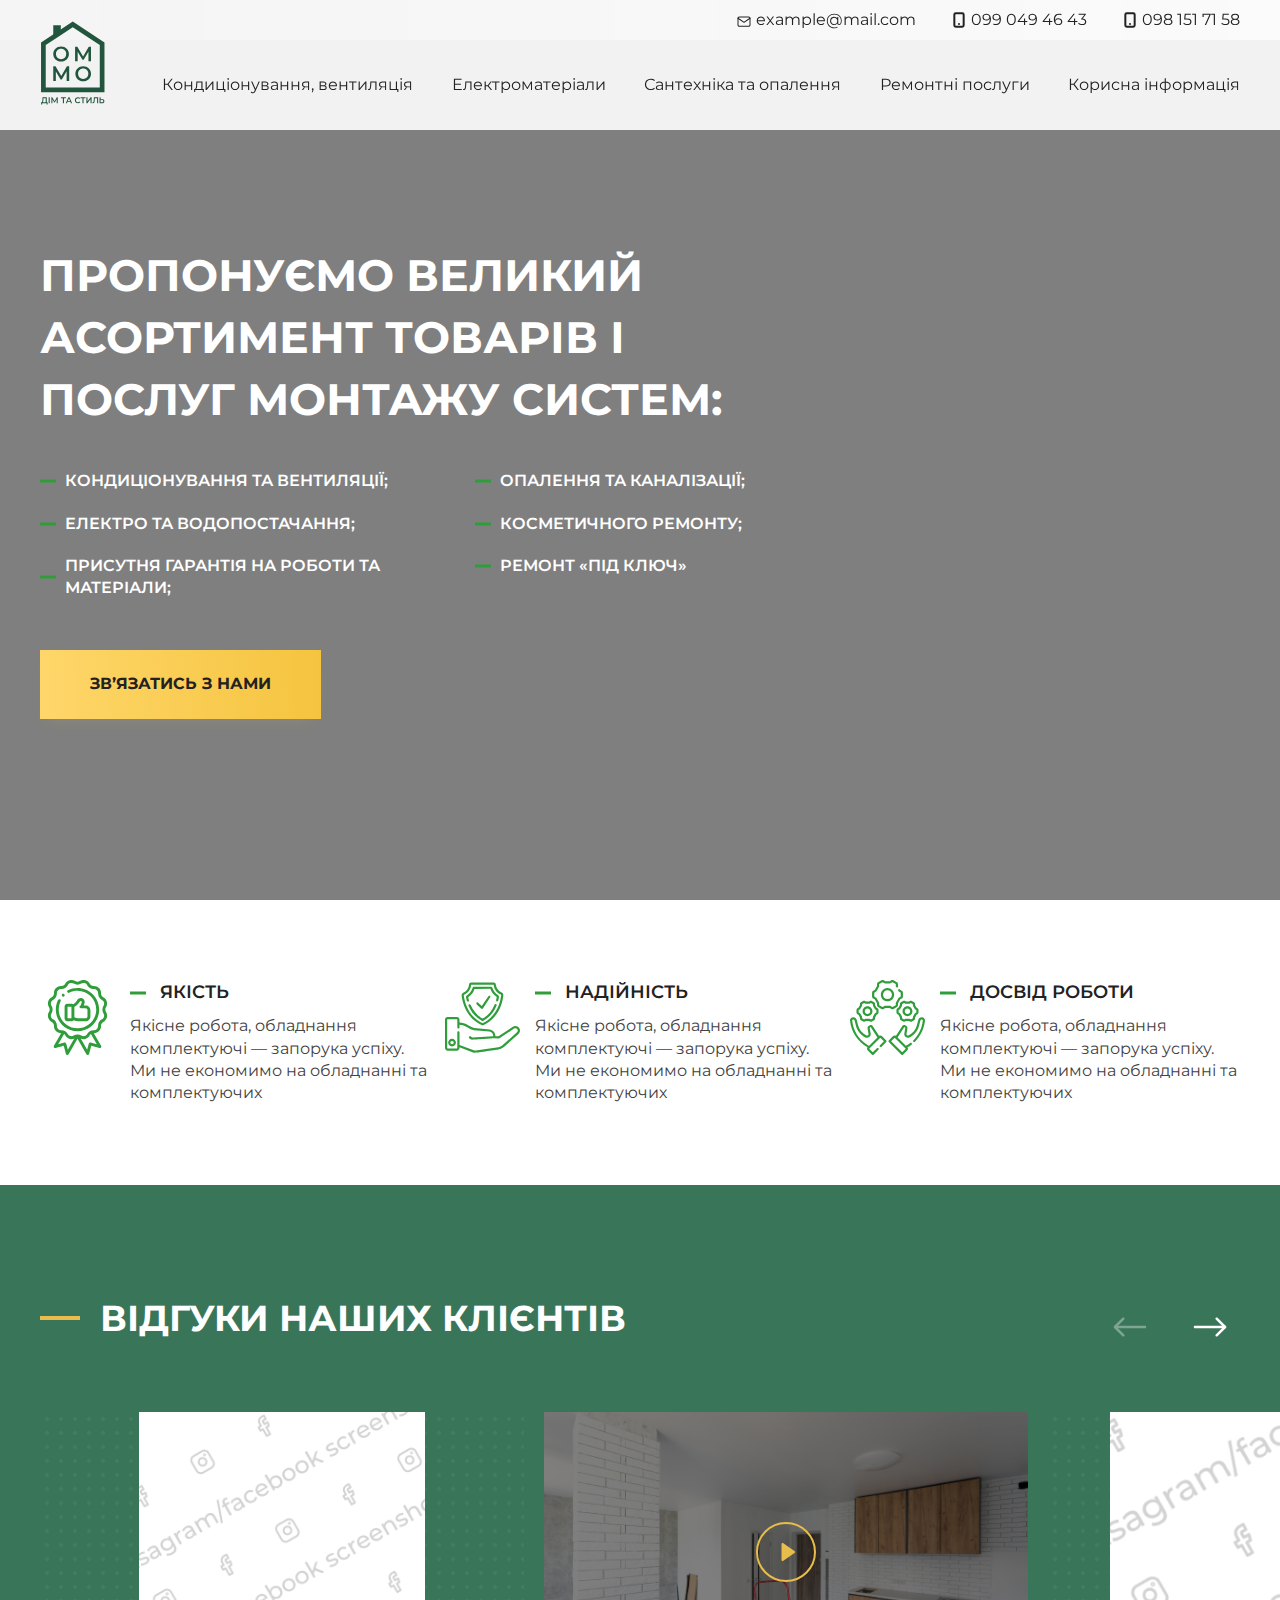
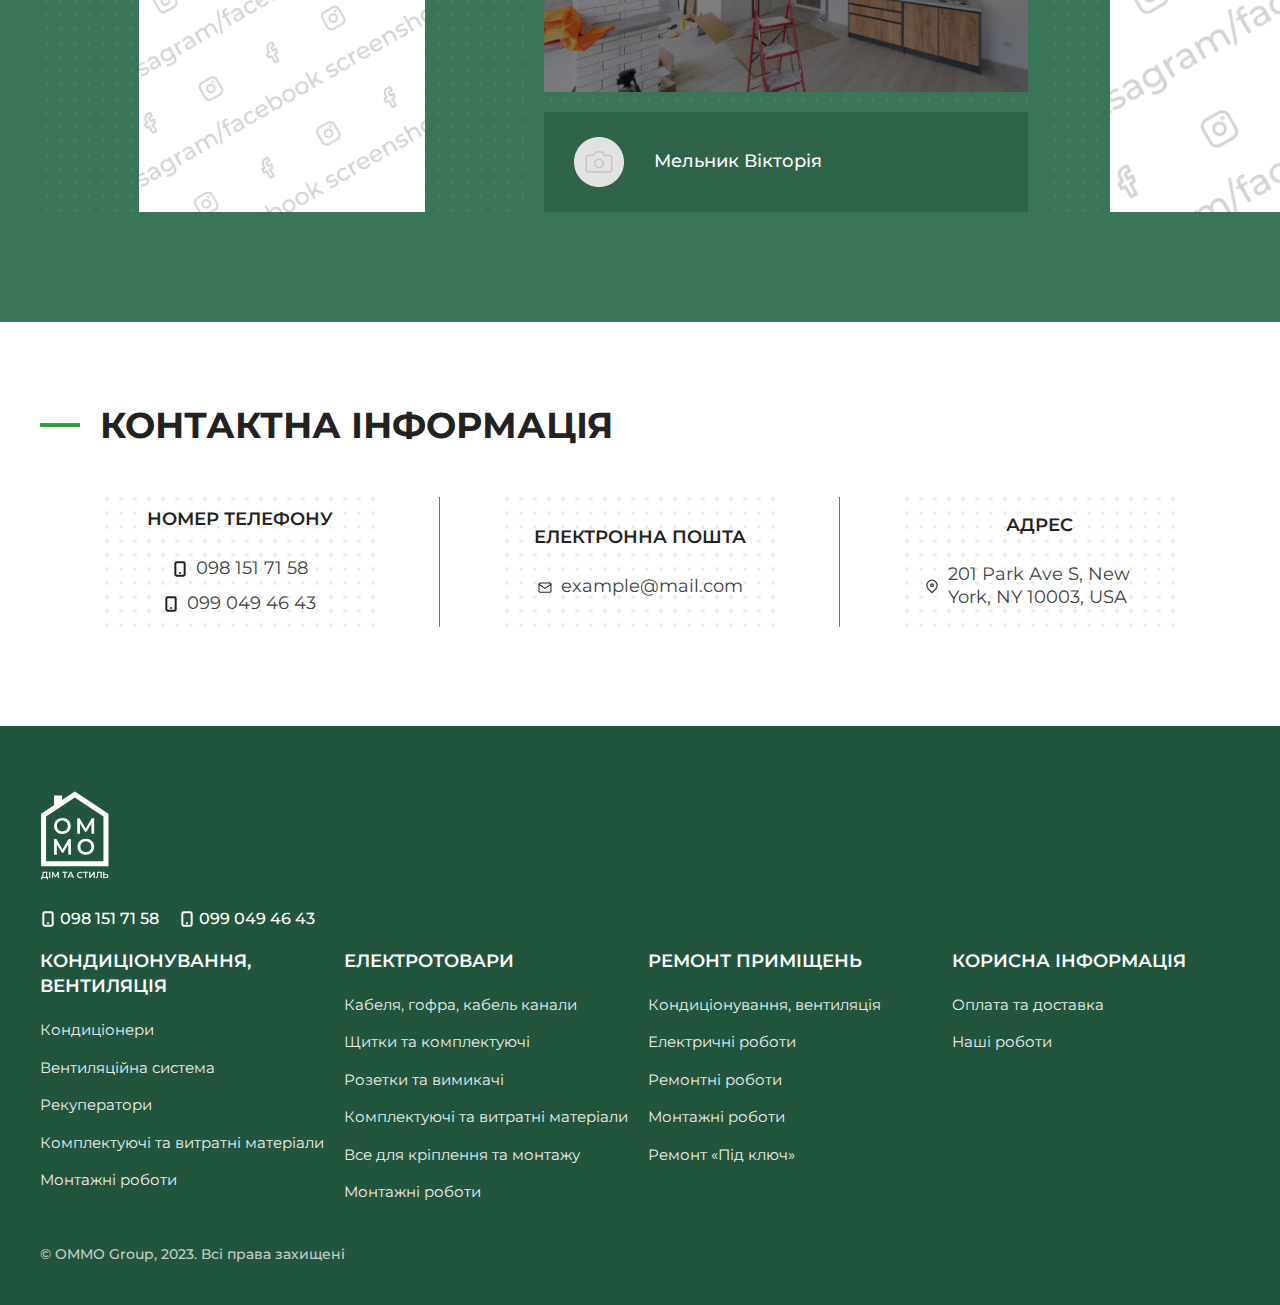
==== commit 9f85f398: "Fix" ====
--- a/index.html
+++ b/index.html
@@ -7,7 +7,6 @@
     <meta name="viewport" content="width=device-width, initial-scale=1.0">
     <title>OMMO</title>
     <link rel="icon" type="image/x-icon" href="img/logo_footer.svg">
-    <link rel="stylesheet" href="css/lib/aos.css">
     <link rel="stylesheet" href="css/lib/swiper-bundle.min.css">
     <link rel="stylesheet" href="css/style.css">
 </head>
@@ -52,9 +51,9 @@
                                         <div class="dropdown">
                                             <div class="submenu__wrapper">
                                                 <div class="submenu__col">
-                                                    <p class="submenu__col-title">
+                                                    <a href="single.html" class="submenu__col-title">
                                                         Кондиціонери
-                                                    </p>
+                                                    </a>
                                                     <ul>
                                                         <li class="submenu__col-item">
                                                             <a href="#">Спліт-система (настінні)</a>
@@ -132,9 +131,9 @@
                                                     </ul>
                                                 </div>
                                                 <div class="submenu__col">
-                                                    <p class="submenu__col-title">
+                                                    <a href="single.html" class="submenu__col-title">
                                                         Вентиляіційна система
-                                                    </p>
+                                                    </a>
                                                     <ul>
                                                         <li class="submenu__col-item">
                                                             <a href="#">Виробник</a>
@@ -150,10 +149,10 @@
                                                     </ul>
                                                 </div>
                                                 <div class="submenu__col">
-                                                    <p class="submenu__col-title">
+                                                    <a href="single.html" class="submenu__col-title">
                                                         комплектуючі та
                                                         витратні матеріали
-                                                    </p>
+                                                    </a>
                                                     <ul>
                                                         <li class="submenu__col-item">
                                                             <a href="#">
@@ -204,9 +203,9 @@
                                                     </ul>
                                                 </div>
                                                 <div class="submenu__col">
-                                                    <p class="submenu__col-title">
+                                                    <a href="single.html" class="submenu__col-title">
                                                         Рекуператори
-                                                    </p>
+                                                    </a>
                                                     <ul>
                                                         <li class="submenu__col-item">
                                                             <a href="#">
@@ -371,9 +370,9 @@
                                         <div class="dropdown">
                                             <div class="submenu__wrapper">
                                                 <div class="submenu__col">
-                                                    <p class="submenu__col-title">
+                                                    <a href="single.html" class="submenu__col-title">
                                                         Кондиціонери
-                                                    </p>
+                                                    </a>
                                                     <ul>
                                                         <li class="submenu__col-item">
                                                             <a href="#">Спліт-система (настінні)</a>
@@ -451,9 +450,9 @@
                                                     </ul>
                                                 </div>
                                                 <div class="submenu__col">
-                                                    <p class="submenu__col-title">
+                                                    <a href="single.html" class="submenu__col-title">
                                                         Вентиляіційна система
-                                                    </p>
+                                                    </a>
                                                     <ul>
                                                         <li class="submenu__col-item">
                                                             <a href="#">Виробник</a>
@@ -469,10 +468,10 @@
                                                     </ul>
                                                 </div>
                                                 <div class="submenu__col">
-                                                    <p class="submenu__col-title">
+                                                    <a href="single.html" class="submenu__col-title">
                                                         комплектуючі та
                                                         витратні матеріали
-                                                    </p>
+                                                    </a>
                                                     <ul>
                                                         <li class="submenu__col-item">
                                                             <a href="#">
@@ -523,9 +522,9 @@
                                                     </ul>
                                                 </div>
                                                 <div class="submenu__col">
-                                                    <p class="submenu__col-title">
+                                                    <a href="single.html" class="submenu__col-title">
                                                         Рекуператори
-                                                    </p>
+                                                    </a>
                                                     <ul>
                                                         <li class="submenu__col-item">
                                                             <a href="#">
@@ -711,13 +710,13 @@
                 </div>
                 <div class="container">
                     <div class="welcomescreen__wrapper">
-                        <div class="welcomescreen__title" data-aos="fade-right">
+                        <div class="welcomescreen__title">
                             <h1>
                                 Пропонуємо великий асортимент товарів
                                 і послуг монтажу систем:
                             </h1>
                         </div>
-                        <div class="welcomescreen__descr" data-aos-delay="300" data-aos="fade-right">
+                        <div class="welcomescreen__descr">
                             <ul>
                                 <li>
                                     <p>
@@ -751,7 +750,7 @@
                                 </li>
                             </ul>
                         </div>
-                        <div class="welcomescreen__btn" data-aos-delay="600" data-aos="fade-right">
+                        <div class="welcomescreen__btn">
                             <a class="popup_btn" href="#" data-popup="popup-consultation">зв’язатись з нами</a>
                         </div>
                     </div>
@@ -761,7 +760,7 @@
             <section class="advantages">
                 <div class="container">
                     <div class="advantages__wrapper">
-                        <div class="advantages__col" data-aos="fade-right">
+                        <div class="advantages__col">
                             <div class="advantages__col-image">
                                 <img src="img/advantages__col_img1.svg" alt="icon">
                             </div>
@@ -776,7 +775,7 @@
                                 </p>
                             </div>
                         </div>
-                        <div class="advantages__col" data-aos="fade-right" data-aos-delay="200">
+                        <div class="advantages__col">
                             <div class="advantages__col-image">
                                 <img src="img/advantages__col_img2.svg" alt="icon">
                             </div>
@@ -791,7 +790,7 @@
                                 </p>
                             </div>
                         </div>
-                        <div class="advantages__col" data-aos="fade-right" data-aos-delay="400">
+                        <div class="advantages__col">
                             <div class="advantages__col-image">
                                 <img src="img/advantages__col_img3.svg" alt="icon">
                             </div>
@@ -825,7 +824,7 @@
                     </div>
                 </div>
                 <div class="testimonials__bottom">
-                    <div class="testimonialslider" data-aos="fade-left" data-aos-delay="300">
+                    <div class="testimonialslider">
                         <div class="swiper testimonials__slider">
                             <div class="swiper-wrapper">
 
@@ -839,19 +838,24 @@
 
                                 <div class="swiper-slide">
                                     <div class="testimonials__slide">
-                                        <div class="testimonials__video">
-                                            <div class="video">
-                                                <iframe width="560" height="315" src="https://www.youtube.com/embed/3F9yb_2rOi0" title="YouTube video player" frameborder="0" allow="accelerometer; autoplay; clipboard-write; encrypted-media; gyroscope; picture-in-picture; web-share" allowfullscreen></iframe>
+                                        <div class="testimonials__slide-video">
+                                            <div class="testimonials__video">
+                                                <iframe id="myVideo" width="560" height="315"
+                                                    src="https://www.youtube.com/embed/epwG5nEHbYg"
+                                                    title="YouTube video player" frameborder="0"
+                                                    allow="accelerometer; autoplay; clipboard-write; encrypted-media; gyroscope; picture-in-picture; web-share"
+                                                    allowfullscreen></iframe>
                                                 <img class="video-poster" src="img/video_poster.png" alt="poster">
                                                 <img class="video-play" src="img/video_play.svg" alt="poster">
                                             </div>
                                             <div class="testimonials__descr">
                                                 <img src="img/slide_avatar.png" alt="avatar">
-                                                <p>Кравчук Василь</p>
+                                                <p>Мельник Вікторія</p>
                                             </div>
                                         </div>
                                     </div>
                                 </div>
+
                                 <div class="swiper-slide">
                                     <div class="testimonials__slide">
                                         <div class="testimonials__slide-img">
@@ -859,9 +863,19 @@
                                         </div>
                                     </div>
                                 </div>
+
                                 <div class="swiper-slide">
                                     <div class="testimonials__slide">
-                                        <div class="testimonials__video">
+                                        <div class="testimonials__slide-video">
+                                            <div class="testimonials__video">
+                                                <iframe id="myVideo" width="560" height="315"
+                                                    src="https://www.youtube.com/embed/epwG5nEHbYg"
+                                                    title="YouTube video player" frameborder="0"
+                                                    allow="accelerometer; autoplay; clipboard-write; encrypted-media; gyroscope; picture-in-picture; web-share"
+                                                    allowfullscreen></iframe>
+                                                <img class="video-poster" src="img/video_poster.png" alt="poster">
+                                                <img class="video-play" src="img/video_play.svg" alt="poster">
+                                            </div>
                                             <div class="testimonials__descr">
                                                 <img src="img/slide_avatar.png" alt="avatar">
                                                 <p>Мельник Вікторія</p>
@@ -869,6 +883,8 @@
                                         </div>
                                     </div>
                                 </div>
+
+
                             </div>
                         </div>
                     </div>
@@ -878,13 +894,13 @@
             <section class="contacts">
                 <div class="container">
                     <div class="contacts__wrapper">
-                        <div class="contacts__title" data-aos="fade-right">
+                        <div class="contacts__title">
                             <h2 class="section-title">
                                 Контактна інформація
                             </h2>
                         </div>
                         <div class="contacts__info">
-                            <div class="contacts__info-col" data-aos="fade-right" data-aos-delay="400">
+                            <div class="contacts__info-col">
                                 <p>
                                     Номер телефону
                                 </p>
@@ -897,7 +913,7 @@
                                     <a href="tel:099 049 46 43">099 049 46 43</a>
                                 </div>
                             </div>
-                            <div class="contacts__info-col" data-aos="fade-right" data-aos-delay="650">
+                            <div class="contacts__info-col">
                                 <p>
                                     Електронна пошта
                                 </p>
@@ -906,7 +922,7 @@
                                     <a href="mailto:example@mail.com">example@mail.com</a>
                                 </div>
                             </div>
-                            <div class="contacts__info-col" data-aos="fade-right" data-aos-delay="900">
+                            <div class="contacts__info-col">
                                 <p>
                                     Адрес
                                 </p>
@@ -1034,7 +1050,7 @@
                         <form>
                             <input type="text" placeholder="Повне ім’я" required>
                             <input type="text" placeholder="Номер телефону" required>
-                            <button class="disabled">Завантажити прайс</button>
+                            <button type="submit">Завантажити прайс</button>
                         </form>
                     </div>
                 </div>
@@ -1042,35 +1058,6 @@
         </div>
     </div>
 
-    <!-- POPUP SERVICES -->
-    <div class="popup__window hide popup-services">
-        <div class="container">
-            <div class="popup__wrapper">
-                <div class="popup__body">
-                    <div class="popup__close">
-                        <img src="img/close button.svg" alt="close">
-                    </div>
-                    <div class="popup__title">
-                        <h2>
-                            Кондиціонування та вентиляція
-                        </h2>
-                    </div>
-                    <div class="popup__form">
-                        <form>
-                            <div class="twofield">
-                                <input type="text" placeholder="Прізвище та ім’я" required>
-                                <input type="text" placeholder="Email">
-                            </div>
-                            <input type="text" placeholder="Номер телефону" required>
-                            <input type="text" placeholder="Супроводжувальний лист (необов’язково)">
-                            <p>Оберіть тип заявки</p>
-                            <button class="disabled">Відправити заявку</button>
-                        </form>
-                    </div>
-                </div>
-            </div>
-        </div>
-    </div>
 
     <!-- POPUP CONSULTATION -->
     <div class="popup__window hide popup-consultation">
@@ -1093,7 +1080,7 @@
                             </div>
                             <input type="text" placeholder="Номер телефону" required>
                             <input type="text" placeholder="Супроводжувальний лист (необов’язково)">
-                            <button class="disabled">Відправити заявку</button>
+                            <button type="submit">Відправити заявку</button>
                         </form>
                     </div>
                 </div>
@@ -1104,7 +1091,6 @@
 
     <script src="js/lib/jquery.js"></script>
     <script src="js/lib/swiper-bundle.min.js"></script>
-    <script src="js/lib/aos.js"></script>
     <script src="js/main.js"></script>
 
 
--- a/css/style.css
+++ b/css/style.css
@@ -1 +1 @@
-@import url("https://fonts.googleapis.com/css2?family=Montserrat:wght@300;400;500;600;700&display=swap");html{-webkit-box-sizing:border-box;box-sizing:border-box}*,:after,:before{-webkit-box-sizing:inherit;box-sizing:inherit}*{padding:0px;margin:0px;border:none}body,html{height:100%}a{text-decoration:none;color:inherit}a:hover{color:inherit}button:focus,input:focus{outline:transparent}li,ul{margin:0;padding:0;list-style:none}h1,h2,h3,h4,h5,h6,li,ol,p,ul{margin:0;padding:0}*{-webkit-tap-highlight-color:rgba(255,255,255,0);-webkit-focus-ring-color:rgba(0,0,0,0);-webkit-touch-callout:none;-webkit-user-select:none;-moz-user-select:none;-ms-user-select:none;user-select:none;-webkit-tap-highlight-color:transparent!important}body{position:relative;overflow-x:hidden;min-width:320px;max-width:100vw;cursor:default;font-family:"Montserrat",sans-serif;font-weight:400}.main{-webkit-box-flex:1;-ms-flex:1 1 auto;flex:1 1 auto}.pagewrapper{min-height:100%;display:-webkit-box;display:-ms-flexbox;display:flex;-webkit-box-orient:vertical;-webkit-box-direction:normal;-ms-flex-direction:column;flex-direction:column;overflow:hidden}.container{max-width:1500px;width:100%;margin:0 auto;padding:0 40px}.section-title{font-weight:700;font-size:40px;line-height:130%;text-transform:uppercase;color:#222222;padding-left:60px;position:relative}.section-title:before{position:absolute;content:"";left:0;top:50%;-webkit-transform:translateY(-50%);transform:translateY(-50%);width:40px;height:4px;background:#2F9D3A}@media (max-width:1399.8px){.section-title{font-size:36px}}@media (max-width:991.8px){.section-title{font-size:32px}}@media (max-width:767.8px){.section-title{font-size:28px}}@media (max-width:575.8px){.section-title{font-size:22px;padding-left:50px}.section-title:before{width:35px;height:3px}.container{padding:0px 15px}}.welcomescreen{position:relative;height:100vh;min-height:800px;width:100%;display:-webkit-box;display:-ms-flexbox;display:flex;-webkit-box-align:center;-ms-flex-align:center;align-items:center;-webkit-box-pack:start;-ms-flex-pack:start;justify-content:start;padding-top:5%}.welcomescreen:after{position:absolute;z-index:-1;content:"";top:0;left:0;width:100%;height:100%;background:-webkit-gradient(linear,left bottom,left top,from(rgba(0,0,0,0.5)),to(rgba(0,0,0,0.5)));background:linear-gradient(0deg,rgba(0,0,0,0.5),rgba(0,0,0,0.5))}.welcomescreen__video{position:absolute;width:100%;height:100%;top:0;left:0;z-index:-1}.welcomescreen__video img,.welcomescreen__video video{-o-object-fit:cover;object-fit:cover;width:100%;height:100%}.welcomescreen__wrapper{max-width:790px}.welcomescreen__title h1{font-weight:700;font-size:48px;line-height:140%;text-transform:uppercase;color:#FFFFFF;margin-bottom:45px}.welcomescreen__descr{margin-bottom:30px}.welcomescreen__descr ul{display:-webkit-box;display:-ms-flexbox;display:flex;-ms-flex-wrap:wrap;flex-wrap:wrap;-webkit-box-pack:justify;-ms-flex-pack:justify;justify-content:space-between}.welcomescreen__descr li{width:45%;margin-bottom:20px}.welcomescreen__descr li p{color:#FFFFFF;font-weight:600;font-size:19px;line-height:140%;text-transform:uppercase;padding-left:30px;position:relative}.welcomescreen__descr li p:before{content:"";position:absolute;left:0;width:16px;height:3px;background:#2F9D3A;top:50%;-webkit-transform:translateY(-50%);transform:translateY(-50%)}.welcomescreen__btn a{display:inline-block;background:linear-gradient(87.2deg,#FED66A 0%,#F5C43F 100%);-webkit-box-shadow:0px 8px 15px -8px rgba(247,201,74,0.15);box-shadow:0px 8px 15px -8px rgba(247,201,74,0.15);font-weight:700;font-size:16px;line-height:130%;text-align:center;text-transform:uppercase;color:#222222;padding:24px 50px;-webkit-transition:0.3s;transition:0.3s}.welcomescreen__btn a:hover{-webkit-filter:brightness(80%);filter:brightness(80%)}.advantages{padding:80px 0}.advantages__wrapper{display:-webkit-box;display:-ms-flexbox;display:flex;-webkit-box-align:center;-ms-flex-align:center;align-items:center;-webkit-box-pack:justify;-ms-flex-pack:justify;justify-content:space-between}.advantages__col{max-width:400px;width:100%;display:-webkit-box;display:-ms-flexbox;display:flex}.advantages__col+.advantages__col{margin-left:15px}.advantages__col-image{margin-right:25px}.advantages__col-image img{width:80px;background-size:cover}.advantages__col-content h2,.advantages__col-content h3,.advantages__col-content h4{font-weight:600;font-size:20px;line-height:140%;padding-left:30px;position:relative;text-transform:uppercase;margin-bottom:15px;color:#222222}.advantages__col-content h2:before,.advantages__col-content h3:before,.advantages__col-content h4:before{content:"";position:absolute;left:0;top:50%;-webkit-transform:translateY(-50%);transform:translateY(-50%);width:16px;height:3px;background:#2F9D3A}.advantages__col-content p{font-size:16px;line-height:140%;color:#424242}.testimonials{padding:110px 0;background:#397659}.testimonials__top{margin-bottom:70px;position:relative;display:-webkit-box;display:-ms-flexbox;display:flex;-webkit-box-align:center;-ms-flex-align:center;align-items:center;-webkit-box-pack:justify;-ms-flex-pack:justify;justify-content:space-between}.testimonials__title .section-title{color:#fff}.testimonials__title .section-title:before{background:#E8BD4B}.testimonials__arrows{position:relative;width:140px;height:40px;display:-webkit-box;display:-ms-flexbox;display:flex;-webkit-box-align:center;-ms-flex-align:center;align-items:center;-webkit-box-pack:justify;-ms-flex-pack:justify;justify-content:space-between}.testimonials__arrows .slider-arrow{background-image:url(../img/Arrow_slider.svg);position:relative;display:-webkit-box;display:-ms-flexbox;display:flex;-webkit-box-align:center;-ms-flex-align:center;align-items:center;-webkit-box-pack:center;-ms-flex-pack:center;justify-content:center;color:transparent;width:40px;height:40px}.testimonials__arrows .slider-arrow:after{display:none}.testimonials__arrows .swiper-button-prev{-webkit-transform:rotate(180deg);transform:rotate(180deg)}.testimonials__slider .testimonials__slide{max-width:580px;width:100%;height:420px;text-align:center;position:relative;overflow:hidden}.testimonials__slider .testimonials__slide:after{content:"";position:absolute;top:0;left:0;background-image:url(../img/slide_bg_dots.svg);width:100%;height:100%;z-index:-1}.testimonials__slide-img{height:100%}.testimonials__slide-img img{max-width:100%;height:100%;-o-object-fit:cover;object-fit:cover}.testimonials__descr{margin-top:20px;height:80px;width:100%;display:-webkit-box;display:-ms-flexbox;display:flex;-webkit-box-align:center;-ms-flex-align:center;align-items:center;padding:0 30px;-webkit-box-sizing:border-box;box-sizing:border-box;background:#2F644B}.testimonials__descr img{width:50px;height:50px;background-size:cover;margin-right:30px}.testimonials__descr p{font-weight:500;font-size:18px;line-height:130%;color:#FFFFFF}.testimonials__video{display:-webkit-box;display:-ms-flexbox;display:flex;-webkit-box-orient:vertical;-webkit-box-direction:normal;-ms-flex-direction:column;flex-direction:column;-webkit-box-pack:justify;-ms-flex-pack:justify;justify-content:space-between;height:100%;width:100%}.testimonials__video iframe{width:100%}.testimonials__video .video{position:relative}.testimonials__video .video .video-poster{position:absolute;width:100%;height:100%;top:0;left:0;-webkit-filter:brightness(50%);filter:brightness(50%)}.testimonials__video .video .video-play{position:absolute;top:50%;left:50%;-webkit-transform:translate(-50%,-50%);transform:translate(-50%,-50%);width:60px;height:60px;background-size:cover;z-index:3;cursor:pointer;-webkit-transition:0.3s;transition:0.3s}.testimonials__video .video .video-play:hover{-webkit-filter:brightness(60%);filter:brightness(60%)}.contacts{padding:110px 0}.contacts__title{position:relative;margin-bottom:60px}.contacts__info{display:-webkit-box;display:-ms-flexbox;display:flex;-webkit-box-align:center;-ms-flex-align:center;align-items:center}.contacts__info-col{width:33.33%;display:-webkit-box;display:-ms-flexbox;display:flex;-webkit-box-orient:vertical;-webkit-box-direction:normal;-ms-flex-direction:column;flex-direction:column;-webkit-box-align:center;-ms-flex-align:center;align-items:center;-webkit-box-pack:start;-ms-flex-pack:start;justify-content:start;position:relative;padding:0 15px}.contacts__info-col:before{content:"";position:absolute;width:270px;height:130px;background-size:cover;background-image:url(../img/contact_col_bg.svg);background-size:cover;top:50%;left:50%;-webkit-transform:translate(-50%,-50%);transform:translate(-50%,-50%);z-index:-1}.contacts__info-col:after{content:"";position:absolute;height:130px;width:1px;top:50%;-webkit-transform:translateY(-50%);transform:translateY(-50%);right:0;background-color:#2F9D3A}.contacts__info-col:last-child:after{display:none}.contacts__info-col p{font-weight:600;font-size:18px;line-height:130%;text-transform:uppercase;margin-bottom:25px;color:#222222}.contacts__info-field{position:relative;display:-webkit-box;display:-ms-flexbox;display:flex;-webkit-box-align:center;-ms-flex-align:center;align-items:center;max-width:232px}.contacts__info-field a{font-weight:400;font-size:18px;line-height:130%;color:#424242;margin-left:8px;-webkit-transition:0.3s;transition:0.3s}.contacts__info-field:hover a{opacity:0.5}.contacts__info-field img{width:16px;height:16px}.contacts__info-field+.contacts__info-field{margin-top:12px}.popup__window{width:100%;height:100vh;position:fixed;z-index:999;top:0;left:0;visibility:visible;opacity:1;-webkit-backdrop-filter:blur(7.5px);backdrop-filter:blur(7.5px)}.popup__window.hide{opacity:0;visibility:hidden;z-index:-1}.popup__wrapper{height:100vh;width:100%;display:-webkit-box;display:-ms-flexbox;display:flex;-webkit-box-align:center;-ms-flex-align:center;align-items:center;-webkit-box-pack:center;-ms-flex-pack:center;justify-content:center}.popup__body{-webkit-box-shadow:0px 0px 20px 2px rgba(0,0,0,0.2);box-shadow:0px 0px 20px 2px rgba(0,0,0,0.2);max-width:650px;width:100%;padding:45px 70px;background-color:#fff;position:relative}.popup__close{position:absolute;top:20px;right:20px;cursor:pointer;-webkit-transition:0.3s;transition:0.3s}.popup__close:hover{-webkit-filter:brightness(80%);filter:brightness(80%)}.popup__close img{width:40px;height:40px;background-size:cover}.popup__title{margin-bottom:40px}.popup__title h2{font-weight:700;font-size:20px;line-height:130%;text-align:center;text-transform:uppercase;color:#222222}.popup__img{margin-bottom:20px}.popup__img img{width:100%;background-size:cover}.popup__form p{font-weight:600;font-size:16px;line-height:135%;display:-webkit-box;display:-ms-flexbox;display:flex;-webkit-box-align:center;-ms-flex-align:center;align-items:center;text-transform:uppercase;margin-bottom:15px;color:#222222}.popup__form .twofield{display:-webkit-box;display:-ms-flexbox;display:flex;-webkit-box-align:center;-ms-flex-align:center;align-items:center;-webkit-box-pack:justify;-ms-flex-pack:justify;justify-content:space-between}.popup__form .twofield input{width:48%}.popup__form input{display:block;width:100%;border:none;border-bottom:1px solid #DADADA;font-size:16px;line-height:135%;color:#434D59;padding:14px 16px;margin-bottom:25px}.popup__form input::-webkit-input-placeholder{line-height:135%;color:#434D59;padding:14px 16px;-webkit-transition:0.4s;transition:0.4s;padding:0}.popup__form input::-moz-placeholder{line-height:135%;color:#434D59;padding:14px 16px;-moz-transition:0.4s;transition:0.4s;padding:0}.popup__form input:-ms-input-placeholder{line-height:135%;color:#434D59;padding:14px 16px;-ms-transition:0.4s;transition:0.4s;padding:0}.popup__form input::-ms-input-placeholder{line-height:135%;color:#434D59;padding:14px 16px;-ms-transition:0.4s;transition:0.4s;padding:0}.popup__form input::placeholder{line-height:135%;color:#434D59;padding:14px 16px;-webkit-transition:0.4s;transition:0.4s;padding:0}.popup__form input:focus::-webkit-input-placeholder{opacity:0}.popup__form input:focus::-moz-placeholder{opacity:0}.popup__form input:focus:-ms-input-placeholder{opacity:0}.popup__form input:focus::-ms-input-placeholder{opacity:0}.popup__form input:focus::placeholder{opacity:0}.popup__form input:invalid+button{pointer-events:none;background:linear-gradient(0deg,#FFEBB4,#FFEBB4),linear-gradient(87.2deg,#FED66A 0%,#F5C43F 100%);-webkit-box-shadow:0px 8px 15px -8px rgba(247,201,74,0.15);box-shadow:0px 8px 15px -8px rgba(247,201,74,0.15)}.popup__form button{margin-top:35px;height:69px;width:100%;display:-webkit-box;display:-ms-flexbox;display:flex;-webkit-box-align:center;-ms-flex-align:center;align-items:center;-webkit-box-pack:center;-ms-flex-pack:center;justify-content:center;background:linear-gradient(87.2deg,#FED66A 0%,#F5C43F 100%);-webkit-box-shadow:0px 8px 15px -8px rgba(247,201,74,0.15);box-shadow:0px 8px 15px -8px rgba(247,201,74,0.15);font-weight:700;font-size:16px;line-height:130%;text-transform:uppercase;color:#717171;cursor:pointer;-webkit-transition:0.3s;transition:0.3s}.popup__form button:hover{-webkit-filter:brightness(80%);filter:brightness(80%)}@media (max-width:1399.8px){.testimonials__slider .testimonials__slide{height:400px}.contacts{padding:80px 0 110px}.advantages__col-content h2,.advantages__col-content h3,.advantages__col-content h4{font-size:18px;margin-bottom:10px}.advantages__col-image img{width:75px}.advantages__col-image{margin-right:15px}.welcomescreen__title h1{font-size:44px;margin-bottom:40px}.welcomescreen__descr li p{font-size:16px;padding-left:25px}}@media (max-width:1199.8px){.testimonials__slider .testimonials__slide{height:350px}.contacts__info-field a{font-size:15px}.contacts__info-col p{font-size:16px;margin-bottom:20px}.contacts__info-col:before{width:220px;height:106px}.contacts{padding:50px 0 90px}.advantages{padding:60px 0}.advantages__wrapper{-ms-flex-wrap:wrap;flex-wrap:wrap;-webkit-box-pack:center;-ms-flex-pack:center;justify-content:center}.advantages__col{margin:0 0 40px;max-width:none;width:45%}.advantages__col:last-child{margin:0}}@media (max-width:991.8px){.testimonials{padding:80px 0}.testimonials__top{-webkit-box-orient:vertical;-webkit-box-direction:normal;-ms-flex-direction:column;flex-direction:column;-webkit-box-align:start;-ms-flex-align:start;align-items:start;margin-bottom:50px}.testimonials__arrows{margin:0 0 0 auto}.advantages__col+.advantages__col{margin-left:0px}.advantages__col-image img{width:60px}.advantages__col{width:100%}.welcomescreen__wrapper{max-width:100%}.welcomescreen__title h1{font-size:34px}}@media (max-width:767.8px){.testimonials__descr{padding:0 15px}.testimonials__descr img{width:40px;height:40px;margin-right:15px}.testimonials__descr p{font-size:16px}.contacts__info-col{width:50%;margin-bottom:50px}.contacts__info-col:last-child{margin-bottom:0}.contacts__info-col:after{display:none}.contacts__info{-ms-flex-wrap:wrap;flex-wrap:wrap;-webkit-box-pack:center;-ms-flex-pack:center;justify-content:center}.welcomescreen__title h1{font-size:28px}.welcomescreen__descr li p{font-size:14px}.welcomescreen__descr li{width:48%;margin-bottom:15px}}@media (max-width:575.8px){.popup__form .twofield{-ms-flex-wrap:wrap;flex-wrap:wrap}.popup__form .twofield input{width:100%}.popup__title{margin-bottom:20px}.popup__title h2{font-size:18px}.popup__form button{height:60px;font-size:14px}.popup__body{padding:35px 40px}.testimonials{padding:60px 0}.testimonials__slider .testimonials__slide{height:300px}.contacts__info-col{width:100%}.advantages{padding:50px 0}.advantages__col-image img{width:50px}.advantages__col-content h2,.advantages__col-content h3,.advantages__col-content h4{font-size:16px}.advantages__col{margin:0 0 30px}.advantages__col-content p{font-size:14px}.welcomescreen__title h1{font-size:22px}.welcomescreen__btn a{width:100%;padding:20px}.welcomescreen__descr li{width:100%;margin-bottom:10px}.welcomescreen{min-height:700px;padding-top:35%}}@media (max-width:374.8px){.testimonials__slider .testimonials__slide{height:250px}.popup__close{right:10px;top:15px}.popup__close img{width:25px;height:25px}.popup__body{padding:30px 20px}.testimonials__descr p{font-size:12px}.testimonials__descr img{width:35px;height:35px}.testimonials__top{margin-bottom:30px}.testimonials{padding:50px 0}}.header{position:fixed;width:100%;top:0;left:0;z-index:5}.header__wrapper{display:-webkit-box;display:-ms-flexbox;display:flex;-webkit-box-align:center;-ms-flex-align:center;align-items:center;-webkit-box-pack:justify;-ms-flex-pack:justify;justify-content:space-between;position:relative}.header__logo{width:69px}.header__logo a{display:block}.header__logo a img{width:100%;background-size:cover}.header__content{width:100%}.header__contact{width:100%;position:relative}.header__contact:after{content:"";position:absolute;background:-webkit-gradient(linear,right top,left top,from(#FFFFFF),to(rgba(255,255,255,0.9)));background:linear-gradient(270deg,#FFFFFF 0%,rgba(255,255,255,0.9) 100%);-webkit-backdrop-filter:blur(7.5px);backdrop-filter:blur(7.5px);width:200vw;height:100%;top:0;left:-50%;z-index:-1}.header__contact-field{position:relative;display:-webkit-box;display:-ms-flexbox;display:flex;-webkit-box-align:center;-ms-flex-align:center;align-items:center;z-index:5}.header__contact-field a{font-size:16px;line-height:20px;color:#222222;margin-left:4px;-webkit-transition:0.3s;transition:0.3s}.header__contact-field:hover a{opacity:0.5}.header__contact-field img{width:16px;height:16px}.header__contact-field+.header__contact-field{margin-left:35px}.header__contact-wrapper{width:100%;height:40px;display:-webkit-box;display:-ms-flexbox;display:flex;-webkit-box-pack:end;-ms-flex-pack:end;justify-content:end;-webkit-box-align:center;-ms-flex-align:center;align-items:center}.burger-btn{display:none}.mobile__menu{display:none}.header__menu{width:100%;height:90px;position:relative}.header__menu:after{content:"";position:absolute;background:rgba(255,255,255,0.9);-webkit-backdrop-filter:blur(7.5px);backdrop-filter:blur(7.5px);width:200vw;height:100%;top:0;left:-50%;z-index:-1}.header__menu .desctope__menu>ul{height:90px;width:93%;margin:0 0 0 auto;display:-webkit-box;display:-ms-flexbox;display:flex;-webkit-box-align:center;-ms-flex-align:center;align-items:center;-webkit-box-pack:justify;-ms-flex-pack:justify;justify-content:space-between}.header__menu .desctope__menu>ul>li{height:100%;display:-webkit-box;display:-ms-flexbox;display:flex;-webkit-box-align:center;-ms-flex-align:center;align-items:center}.header__menu .desctope__menu>ul>li>a{font-size:18px;line-height:22px;color:#222222;-webkit-transition:0.3s;transition:0.3s}.header__menu .desctope__menu>ul>li>a:hover{opacity:0.3}.header__menu .desctope__menu>ul>li:hover>a{opacity:0.6}.desctope__menu .submenu .dropdown{overflow-y:scroll;width:100%;height:100%;min-height:700px;position:absolute;left:0;top:100%;z-index:-1;visibility:hidden;opacity:0;-webkit-transition:0.3s;transition:0.3s;padding:35px 35px 70px;background:#F8F8F8;-webkit-transform:translateY(15px);transform:translateY(15px)}.desctope__menu .submenu .dropdown::-webkit-scrollbar{width:0}.desctope__menu .submenu .dropdown{-ms-overflow-style:none}.desctope__menu .submenu .dropdown{overflow:-moz-scrollbars-none}.desctope__menu .submenu .submenu__wrapper{display:-webkit-box;display:-ms-flexbox;display:flex;-webkit-box-pack:justify;-ms-flex-pack:justify;justify-content:space-between;height:100%;min-height:800px;width:100%;padding-bottom:20px}.desctope__menu .submenu:hover .dropdown{z-index:inherit;visibility:visible;opacity:1;-webkit-transform:translateY(0px);transform:translateY(0px)}.desctope__menu .submenu__col{width:22%}.desctope__menu .col__wrapper{display:-webkit-box;display:-ms-flexbox;display:flex;-webkit-box-pack:justify;-ms-flex-pack:justify;justify-content:space-between}.desctope__menu .col__wrapper>ul{width:22%;margin:0}.submenu__col-title{font-weight:600;font-size:18px;line-height:130%;text-transform:uppercase;color:#222222;height:75px;text-align:center}.submenu__col-item,.submenu__col-link{position:relative;padding:0 30px 30px 30px;cursor:pointer}.submenu__col-item:before,.submenu__col-link:before{content:"";position:absolute;width:20px;height:2px;background:#2F9D3A;top:9px;left:0}.submenu__col-item:after,.submenu__col-link:after{content:"";position:absolute;width:24px;height:24px;right:0;top:0;-webkit-transition:0.5s;transition:0.5s;background-image:url(../img/arrow_sub_menu.svg)}.submenu__col-item>a,.submenu__col-link>a{font-weight:500;font-size:16px;line-height:130%;color:#222222;-webkit-transition:0.3s;transition:0.3s}.submenu__col-item:hover>a,.submenu__col-link:hover>a{color:#2F9D3A}.submenu__col-item>ul,.submenu__col-link>ul{display:none;padding-top:30px;margin-left:-30px}.submenu__col-item>ul a,.submenu__col-link>ul a{display:block;font-size:16px;line-height:130%;border-bottom:1px solid rgba(0,0,0,0.05);color:#222222;padding-bottom:3px;width:100%;-webkit-transition:0.3s;transition:0.3s}.submenu__col-item>ul a:hover,.submenu__col-link>ul a:hover{color:#2F9D3A;border-color:#2F9D3A}.submenu__col-item>ul li+li,.submenu__col-link>ul li+li{margin-top:20px}.submenu__col-item.active:after,.submenu__col-link.active:after{-webkit-transform:rotate(180deg);transform:rotate(180deg)}.submenu__col-item .group-price a,.submenu__col-link .group-price a{display:inline-block;width:auto;font-weight:500;font-size:14px;line-height:140%;text-align:center;color:#222222;position:relative;border-bottom:2px solid #2F9D3A;-webkit-box-shadow:0px 8px 15px -8px rgba(247,201,74,0.15);box-shadow:0px 8px 15px -8px rgba(247,201,74,0.15);padding-right:30px;padding-bottom:3px;-webkit-transition:0.3s;transition:0.3s}.submenu__col-item .group-price a:after,.submenu__col-link .group-price a:after{content:"";width:20px;height:20px;position:absolute;top:0;right:0;background-image:url(../img/icon_price.svg)}.submenu__col-item .group-price a:hover,.submenu__col-link .group-price a:hover{color:#222222;opacity:0.7}.submenu__col-item .single-price a,.submenu__col-link .single-price a{padding-right:65px;position:relative}.submenu__col-item .single-price a:after,.submenu__col-link .single-price a:after{content:"";width:64px;height:18px;position:absolute;top:0;right:0;background-image:url(../img/icon_text_price.svg)}.submenu__col-link:after{display:none}.submenu__col-btn{font-weight:600;font-size:16px;line-height:130%;text-align:center;color:#222222;border:2px solid #2F9D3A;-webkit-box-shadow:0px 8px 15px -8px rgba(247,201,74,0.15);box-shadow:0px 8px 15px -8px rgba(247,201,74,0.15);max-width:292px;width:100%;height:69px;display:-webkit-box;display:-ms-flexbox;display:flex;-webkit-box-align:center;-ms-flex-align:center;align-items:center;-webkit-box-pack:center;-ms-flex-pack:center;justify-content:center}@media (max-width:1399.8px){.desctope__menu .submenu__col-btn{font-size:14px;height:50px;padding:10px}.header__menu .desctope__menu>ul{width:95%}.header__menu .desctope__menu>ul>li>a{font-size:16px}}@media (max-width:1199.8px){.desctope__menu .submenu__col-title{font-size:15px;height:70px}.desctope__menu .submenu__col{width:23%}.desctope__menu .submenu__col-item,.desctope__menu .submenu__col-link{padding:0 20px 20px}.desctope__menu .submenu__col-item:before,.desctope__menu .submenu__col-link:before{width:14px}.desctope__menu .submenu__col-item>a,.desctope__menu .submenu__col-link>a{font-size:14px}.desctope__menu .submenu__col-item>ul a,.desctope__menu .submenu__col-link>ul a{font-size:14px}.desctope__menu .submenu__col-item>ul,.desctope__menu .submenu__col-link>ul{margin-left:-20px;padding-top:20px}.header__menu{height:70px}.header__menu .desctope__menu>ul{height:70px}.header__menu .desctope__menu>ul>li>a{font-size:14px}.header__menu .desctope__menu>ul{width:97%}.header__logo{width:55px}}@media (max-width:991.8px){.header__menu{height:90px}.header__menu .desctope__menu{display:none}.header__menu .mobile__menu{display:block;-webkit-transform:translateX(-120%);transform:translateX(-120%);opacity:0;-webkit-transition:0.6s;transition:0.6s;position:fixed;top:90px;left:0;width:100%;height:100vh;background-color:#fff;padding:50px 0;overflow-y:scroll}.header__menu .mobile__menu>ul>li{margin-bottom:45px}.header__menu .mobile__menu>ul>li>a{padding-left:40px;font-size:18px;line-height:22px;color:#222222}.header__menu .mobile__menu .submenu .dropdown{display:none;position:relative;margin-top:30px;padding:20px 40px;height:100%;background-color:#F8F8F8}.header__menu .mobile__menu .submenu__col-title{height:auto;text-align:left;margin-bottom:35px}.header__menu .mobile__menu .submenu__col-btn{font-size:16px;max-width:400px;width:100%;padding-left:0}.header__menu.active .mobile__menu{-webkit-transform:translateX(0%);transform:translateX(0%);opacity:1}.header__contact{display:none}.header__contact-wrapper{-webkit-box-align:start;-ms-flex-align:start;align-items:start;-webkit-box-orient:vertical;-webkit-box-direction:normal;-ms-flex-direction:column;flex-direction:column;height:auto;margin-top:60px;padding-left:40px}.header__contact-field+.header__contact-field{margin-left:0;margin-top:35px}.burger-btn{background:transparent;position:absolute;z-index:9;top:40%;right:0;display:block;height:25px;width:40px}.burger-btn:after,.burger-btn:before{background:#22553D;-webkit-backface-visibility:hidden;backface-visibility:hidden;content:"";height:3px;border-radius:5px;left:0;-webkit-transition:0.75s;transition:0.75s;width:40px}.burger-btn:before{-webkit-box-shadow:#22553D 0 11px 0 0;box-shadow:#22553D 0 11px 0 0;position:absolute;top:0}.burger-btn:after{position:absolute;top:calc(100% - 2px)}.burger-btn.active:before{-webkit-box-shadow:transparent 0 0 0 0;box-shadow:transparent 0 0 0 0;top:50%;-webkit-transform:rotate(225deg);transform:rotate(225deg)}.burger-btn.active:after{top:50%;-webkit-transform:rotate(315deg);transform:rotate(315deg)}}@media (max-width:575.8px){.header__menu .mobile__menu .submenu .dropdown{margin-top:20px;padding:20px 15px}.header__menu .mobile__menu .submenu__col-title{font-size:16px;margin-bottom:20px}.mobile__menu .submenu__col-item,.mobile__menu .submenu__col-link{padding:0 30px 20px 30px}.header__menu .mobile__menu>ul>li>a{padding-left:15px;font-size:16px}.header__menu .mobile__menu>ul>li{margin-bottom:25px}.header__contact-wrapper{margin-top:50px;padding-left:15px}.header__contact-field+.header__contact-field{margin-left:0;margin-top:25px}}.footer{background:#22553D;padding:81px 0 87px}.footer__wrapper{display:-webkit-box;display:-ms-flexbox;display:flex;-webkit-box-pack:justify;-ms-flex-pack:justify;justify-content:space-between}.footer__col{max-width:260px}.footer__col:first-child{margin-right:3%}.footer__col:not(:first-child)+.footer__col{margin-left:10px}.footer__logo{margin-bottom:40px}.footer__logo a{display:block;width:69px}.footer__logo a img{background-size:cover}.footer__phones-field{position:relative;display:-webkit-box;display:-ms-flexbox;display:flex;-webkit-box-align:center;-ms-flex-align:center;align-items:center}.footer__phones-field a{font-weight:500;font-size:16px;line-height:20px;margin-left:4px;color:#FFFFFF;-webkit-transition:0.3s;transition:0.3s}.footer__phones-field:hover a{opacity:0.5}.footer__phones-field img{width:16px;height:16px}.footer__phones-field+.footer__phones-field{margin-top:10px}.footer__phones{margin-bottom:20px;max-width:200px;display:-webkit-box;display:-ms-flexbox;display:flex;-webkit-box-orient:vertical;-webkit-box-direction:normal;-ms-flex-direction:column;flex-direction:column;-webkit-box-align:start;-ms-flex-align:start;align-items:start}.footer__copy,.footer__copy-mobile{max-width:160px;font-weight:500;font-size:14px;line-height:150%;color:rgba(238,238,238,0.8)}.footer__copy-mobile{display:none}.footer__col-title{font-weight:600;font-size:20px;line-height:140%;text-transform:uppercase;margin-bottom:31px;color:#FFFFFF}.footer__col-menu li+li{margin-top:20px}.footer__col-menu a{font-size:16px;line-height:150%;color:#EEEEEE;-webkit-transition:0.3s;transition:0.3s;position:relative}.footer__col-menu li:hover a{opacity:0.5}@media (max-width:1399.8px){.footer__phones-field+.footer__phones-field{margin-top:0;margin-left:20px}.footer__logo{margin-bottom:25px}.footer__phones{margin-bottom:0px;max-width:100%;-webkit-box-orient:horizontal;-webkit-box-direction:normal;-ms-flex-direction:row;flex-direction:row}.footer__col-menu li+li{margin-top:15px}.footer__col-menu a{font-size:15px}.footer__col-title{font-size:18px;margin-bottom:20px}.footer__col:not(:first-child){max-width:24%;width:100%}.footer{padding:65px 0 40px}.footer__copy{display:none}.footer__copy-mobile{max-width:100%;margin-top:40px;display:block}.footer__wrapper{-ms-flex-wrap:wrap;flex-wrap:wrap}.footer__col:first-child{margin:0 0 20px;max-width:100%;width:100%}}@media (max-width:991.8px){.footer__col:not(:first-child){max-width:49%;width:100%;margin-bottom:30px}.footer__col:not(:first-child)+.footer__col{margin-left:0px}.footer__copy-mobile{margin-top:20px}}@media (max-width:575.8px){.footer__col-title{font-size:18px;margin-bottom:15px}.footer__col-menu li+li{margin-top:10px}.footer{padding:50px 0 20px}.footer__col:not(:first-child){max-width:100%;width:100%;margin-bottom:25px}}+@charset "UTF-8";@import url("https://fonts.googleapis.com/css2?family=Montserrat:wght@300;400;500;600;700&display=swap");html{-webkit-box-sizing:border-box;box-sizing:border-box}*,:after,:before{-webkit-box-sizing:inherit;box-sizing:inherit}*{padding:0px;margin:0px;border:none}body,html{height:100%}a{text-decoration:none;color:inherit}a:hover{color:inherit}button:focus,input:focus{outline:transparent}li,ul{margin:0;padding:0;list-style:none}h1,h2,h3,h4,h5,h6,li,ol,p,ul{margin:0;padding:0}*{-webkit-tap-highlight-color:rgba(255,255,255,0);-webkit-focus-ring-color:rgba(0,0,0,0);-webkit-touch-callout:none;-webkit-user-select:none;-moz-user-select:none;-ms-user-select:none;user-select:none;-webkit-tap-highlight-color:transparent!important}body{position:relative;overflow-x:hidden;min-width:320px;max-width:100vw;cursor:default;font-family:"Montserrat",sans-serif;font-weight:400}.main{-webkit-box-flex:1;-ms-flex:1 1 auto;flex:1 1 auto}.pagewrapper{min-height:100%;display:-webkit-box;display:-ms-flexbox;display:flex;-webkit-box-orient:vertical;-webkit-box-direction:normal;-ms-flex-direction:column;flex-direction:column;overflow:hidden}.container{max-width:1500px;width:100%;margin:0 auto;padding:0 40px}.section-title{font-weight:700;font-size:40px;line-height:130%;text-transform:uppercase;color:#222222;padding-left:60px;position:relative}.section-title:before{position:absolute;content:"";left:0;top:50%;-webkit-transform:translateY(-50%);transform:translateY(-50%);width:40px;height:4px;background:#2F9D3A}@media (max-width:1399.8px){.section-title{font-size:36px}}@media (max-width:991.8px){.section-title{font-size:32px}}@media (max-width:767.8px){.section-title{font-size:28px}}@media (max-width:575.8px){.section-title{font-size:22px;padding-left:50px}.section-title:before{width:35px;height:3px}.container{padding:0px 15px}}.welcomescreen{position:relative;height:100vh;min-height:800px;width:100%;display:-webkit-box;display:-ms-flexbox;display:flex;-webkit-box-align:center;-ms-flex-align:center;align-items:center;-webkit-box-pack:start;-ms-flex-pack:start;justify-content:start;padding-top:5%}.welcomescreen:after{position:absolute;z-index:-1;content:"";top:0;left:0;width:100%;height:100%;background:-webkit-gradient(linear,left bottom,left top,from(rgba(0,0,0,0.5)),to(rgba(0,0,0,0.5)));background:linear-gradient(0deg,rgba(0,0,0,0.5),rgba(0,0,0,0.5))}.welcomescreen__video{position:absolute;width:100%;height:100%;top:0;left:0;z-index:-1}.welcomescreen__video img,.welcomescreen__video video{-o-object-fit:cover;object-fit:cover;width:100%;height:100%}.welcomescreen__wrapper{max-width:790px}.welcomescreen__title h1{font-weight:700;font-size:48px;line-height:140%;text-transform:uppercase;color:#FFFFFF;margin-bottom:45px}.welcomescreen__descr{margin-bottom:30px}.welcomescreen__descr ul{display:-webkit-box;display:-ms-flexbox;display:flex;-ms-flex-wrap:wrap;flex-wrap:wrap;-webkit-box-pack:justify;-ms-flex-pack:justify;justify-content:space-between}.welcomescreen__descr li{width:45%;margin-bottom:20px}.welcomescreen__descr li p{color:#FFFFFF;font-weight:600;font-size:19px;line-height:140%;text-transform:uppercase;padding-left:30px;position:relative}.welcomescreen__descr li p:before{content:"";position:absolute;left:0;width:16px;height:3px;background:#2F9D3A;top:50%;-webkit-transform:translateY(-50%);transform:translateY(-50%)}.welcomescreen__btn a{display:inline-block;background:linear-gradient(87.2deg,#FED66A 0%,#F5C43F 100%);-webkit-box-shadow:0px 8px 15px -8px rgba(247,201,74,0.15);box-shadow:0px 8px 15px -8px rgba(247,201,74,0.15);font-weight:700;font-size:16px;line-height:130%;text-align:center;text-transform:uppercase;color:#222222;padding:24px 50px;-webkit-transition:0.3s;transition:0.3s}.welcomescreen__btn a:hover{-webkit-filter:brightness(80%);filter:brightness(80%)}.advantages{padding:80px 0}.advantages__wrapper{display:-webkit-box;display:-ms-flexbox;display:flex;-webkit-box-align:center;-ms-flex-align:center;align-items:center;-webkit-box-pack:justify;-ms-flex-pack:justify;justify-content:space-between}.advantages__col{max-width:400px;width:100%;display:-webkit-box;display:-ms-flexbox;display:flex}.advantages__col+.advantages__col{margin-left:15px}.advantages__col-image{margin-right:25px}.advantages__col-image img{width:80px;background-size:cover}.advantages__col-content h2,.advantages__col-content h3,.advantages__col-content h4{font-weight:600;font-size:20px;line-height:140%;padding-left:30px;position:relative;text-transform:uppercase;margin-bottom:15px;color:#222222}.advantages__col-content h2:before,.advantages__col-content h3:before,.advantages__col-content h4:before{content:"";position:absolute;left:0;top:50%;-webkit-transform:translateY(-50%);transform:translateY(-50%);width:16px;height:3px;background:#2F9D3A}.advantages__col-content p{font-size:16px;line-height:140%;color:#424242}.testimonials{padding:110px 0;background:#397659}.testimonials__top{margin-bottom:70px;position:relative;display:-webkit-box;display:-ms-flexbox;display:flex;-webkit-box-align:center;-ms-flex-align:center;align-items:center;-webkit-box-pack:justify;-ms-flex-pack:justify;justify-content:space-between}.testimonials__title .section-title{color:#fff}.testimonials__title .section-title:before{background:#E8BD4B}.testimonials__arrows{position:relative;width:140px;height:40px;display:-webkit-box;display:-ms-flexbox;display:flex;-webkit-box-align:center;-ms-flex-align:center;align-items:center;-webkit-box-pack:justify;-ms-flex-pack:justify;justify-content:space-between}.testimonials__arrows .slider-arrow{background-image:url(../img/Arrow_slider.svg);position:relative;display:-webkit-box;display:-ms-flexbox;display:flex;-webkit-box-align:center;-ms-flex-align:center;align-items:center;-webkit-box-pack:center;-ms-flex-pack:center;justify-content:center;color:transparent;width:40px;height:40px}.testimonials__arrows .slider-arrow:after{display:none}.testimonials__arrows .swiper-button-prev{-webkit-transform:rotate(180deg);transform:rotate(180deg)}.testimonials__slider .testimonials__slide{max-width:580px;width:100%;height:420px;text-align:center;position:relative;overflow:hidden}.testimonials__slider .testimonials__slide:after{content:"";position:absolute;top:0;left:0;background-image:url(../img/slide_bg_dots.svg);width:100%;height:100%;z-index:-1}.testimonials__slide-img{height:100%}.testimonials__slide-img img{max-width:100%;height:100%;-o-object-fit:cover;object-fit:cover}.testimonials__descr{height:25%;width:100%;display:-webkit-box;display:-ms-flexbox;display:flex;-webkit-box-align:center;-ms-flex-align:center;align-items:center;padding:0 30px;-webkit-box-sizing:border-box;box-sizing:border-box;background:#2F644B}.testimonials__descr img{width:50px;height:50px;background-size:cover;margin-right:30px}.testimonials__descr p{font-weight:500;font-size:18px;line-height:130%;color:#FFFFFF}.testimonials__slide-video{display:-webkit-box;display:-ms-flexbox;display:flex;-webkit-box-orient:vertical;-webkit-box-direction:normal;-ms-flex-direction:column;flex-direction:column;-webkit-box-pack:justify;-ms-flex-pack:justify;justify-content:space-between;height:100%;width:100%}.testimonials__slide-video iframe{width:100%;height:100%}.testimonials__slide-video .testimonials__video{position:relative;height:70%}.testimonials__slide-video .testimonials__video .video-poster{position:absolute;width:100%;-o-object-fit:cover;object-fit:cover;-o-object-position:50% 50%;object-position:50% 50%;height:100%;top:0;left:0;-webkit-filter:brightness(50%);filter:brightness(50%)}.testimonials__slide-video .testimonials__video .video-play{position:absolute;top:50%;left:50%;-webkit-transform:translate(-50%,-50%);transform:translate(-50%,-50%);width:60px;height:60px;background-size:cover;z-index:3;cursor:pointer;-webkit-transition:0.3s;transition:0.3s}.testimonials__slide-video .testimonials__video .video-play:hover{-webkit-filter:brightness(60%);filter:brightness(60%)}.contacts{padding:110px 0}.contacts__title{position:relative;margin-bottom:60px}.contacts__info{display:-webkit-box;display:-ms-flexbox;display:flex;-webkit-box-align:center;-ms-flex-align:center;align-items:center}.contacts__info-col{width:33.33%;display:-webkit-box;display:-ms-flexbox;display:flex;-webkit-box-orient:vertical;-webkit-box-direction:normal;-ms-flex-direction:column;flex-direction:column;-webkit-box-align:center;-ms-flex-align:center;align-items:center;-webkit-box-pack:start;-ms-flex-pack:start;justify-content:start;position:relative;padding:0 15px}.contacts__info-col:before{content:"";position:absolute;width:270px;height:130px;background-size:cover;background-image:url(../img/contact_col_bg.svg);background-size:cover;top:50%;left:50%;-webkit-transform:translate(-50%,-50%);transform:translate(-50%,-50%);z-index:-1}.contacts__info-col:after{content:"";position:absolute;height:130px;width:1px;top:50%;-webkit-transform:translateY(-50%);transform:translateY(-50%);right:0;background-color:#2F9D3A}.contacts__info-col:last-child:after{display:none}.contacts__info-col p{font-weight:600;font-size:18px;line-height:130%;text-transform:uppercase;margin-bottom:25px;color:#222222}.contacts__info-field{position:relative;display:-webkit-box;display:-ms-flexbox;display:flex;-webkit-box-align:center;-ms-flex-align:center;align-items:center;max-width:232px}.contacts__info-field a{font-weight:400;font-size:18px;line-height:130%;color:#424242;margin-left:8px;-webkit-transition:0.3s;transition:0.3s}.contacts__info-field:hover a{opacity:0.5}.contacts__info-field img{width:16px;height:16px}.contacts__info-field+.contacts__info-field{margin-top:12px}.popup__window{width:100%;height:100vh;position:fixed;top:0;left:0;opacity:0;visibility:hidden;z-index:-1;-webkit-backdrop-filter:blur(5.5px);backdrop-filter:blur(5.5px);background-color:rgba(0,0,0,0.2);-webkit-transition:0.3s;transition:0.3s}.popup__window.active{opacity:1;visibility:visible;z-index:999}.popup__window.active .popup__body{opacity:1;-webkit-transform:translateY(0px);transform:translateY(0px)}.popup__wrapper{height:100vh;width:100%;display:-webkit-box;display:-ms-flexbox;display:flex;-webkit-box-align:center;-ms-flex-align:center;align-items:center;-webkit-box-pack:center;-ms-flex-pack:center;justify-content:center}.popup__body{-webkit-box-shadow:0px 0px 20px 2px rgba(0,0,0,0.2);box-shadow:0px 0px 20px 2px rgba(0,0,0,0.2);max-width:650px;width:100%;padding:45px 70px;background-color:#fff;position:relative;-webkit-transition:0.1s;transition:0.1s;opacity:0;-webkit-transform:translateY(-10px);transform:translateY(-10px)}.popup__close{position:absolute;top:20px;right:20px;cursor:pointer;-webkit-transition:0.3s;transition:0.3s}.popup__close:hover{-webkit-filter:brightness(80%);filter:brightness(80%)}.popup__close img{width:40px;height:40px;background-size:cover}.popup__title{margin-bottom:40px}.popup__title h2{font-weight:700;font-size:20px;line-height:130%;text-align:center;text-transform:uppercase;color:#222222}.popup__img{margin-bottom:20px}.popup__img img{width:100%;background-size:cover}.popup__form{}.popup__form p{font-weight:600;font-size:16px;line-height:135%;display:-webkit-box;display:-ms-flexbox;display:flex;-webkit-box-align:center;-ms-flex-align:center;align-items:center;text-transform:uppercase;margin-bottom:15px;color:#222222}.popup__form .twofield{display:-webkit-box;display:-ms-flexbox;display:flex;-webkit-box-align:center;-ms-flex-align:center;align-items:center;-webkit-box-pack:justify;-ms-flex-pack:justify;justify-content:space-between}.popup__form .twofield input{width:48%}.popup__form input{display:block;width:100%;border:none;border-bottom:1px solid #DADADA;font-size:16px;line-height:135%;color:#434D59;padding:14px 16px;margin-bottom:25px}.popup__form input::-webkit-input-placeholder{line-height:135%;color:#434D59;padding:14px 16px;-webkit-transition:0.4s;transition:0.4s;padding:0}.popup__form input::-moz-placeholder{line-height:135%;color:#434D59;padding:14px 16px;-moz-transition:0.4s;transition:0.4s;padding:0}.popup__form input:-ms-input-placeholder{line-height:135%;color:#434D59;padding:14px 16px;-ms-transition:0.4s;transition:0.4s;padding:0}.popup__form input::-ms-input-placeholder{line-height:135%;color:#434D59;padding:14px 16px;-ms-transition:0.4s;transition:0.4s;padding:0}.popup__form input::placeholder{line-height:135%;color:#434D59;padding:14px 16px;-webkit-transition:0.4s;transition:0.4s;padding:0}.popup__form input:focus::-webkit-input-placeholder{opacity:0}.popup__form input:focus::-moz-placeholder{opacity:0}.popup__form input:focus:-ms-input-placeholder{opacity:0}.popup__form input:focus::-ms-input-placeholder{opacity:0}.popup__form input:focus::placeholder{opacity:0}.popup__form button{margin-top:35px;height:69px;width:100%;display:-webkit-box;display:-ms-flexbox;display:flex;-webkit-box-align:center;-ms-flex-align:center;align-items:center;-webkit-box-pack:center;-ms-flex-pack:center;justify-content:center;background:linear-gradient(87.2deg,#FED66A 0%,#F5C43F 100%);-webkit-box-shadow:0px 8px 15px -8px rgba(247,201,74,0.15);box-shadow:0px 8px 15px -8px rgba(247,201,74,0.15);font-weight:700;font-size:16px;line-height:130%;text-transform:uppercase;color:#717171;cursor:pointer;-webkit-transition:0.3s;transition:0.3s}.popup__form button:disabled{pointer-events:none;background:linear-gradient(0deg,#FFEBB4,#FFEBB4),linear-gradient(87.2deg,#FED66A 0%,#F5C43F 100%);-webkit-box-shadow:0px 8px 15px -8px rgba(247,201,74,0.15);box-shadow:0px 8px 15px -8px rgba(247,201,74,0.15)}.popup__form button:hover{-webkit-filter:brightness(80%);filter:brightness(80%)}.popup__form .inputfield{margin-bottom:20px}.popup__form .custom-radio{position:absolute;z-index:-1;opacity:0;cursor:pointer}.popup__form .custom-radio+label{display:-webkit-inline-box;display:-ms-inline-flexbox;display:inline-flex;-webkit-box-align:center;-ms-flex-align:center;align-items:center;-webkit-user-select:none;-moz-user-select:none;-ms-user-select:none;user-select:none;cursor:pointer;position:relative}.popup__form .custom-radio+label:before{content:"";display:inline-block;width:14px;height:14px;-ms-flex-negative:0;flex-shrink:0;-webkit-box-flex:0;-ms-flex-positive:0;flex-grow:0;border:1px solid #DADADA;border-radius:50%;margin-right:0.5em;background-repeat:no-repeat;background-position:center center;background-size:50% 50%}.popup__form .custom-radio:not(:disabled):not(:checked)+label:hover:before{border-color:#85e58e}.popup__form .custom-radio:not(:disabled):active+label:before{background-color:#2F9D3A;border-color:#2F9D3A}.popup__form .custom-radio:focus:not(:checked)+label:before{border-color:#85e58e}.popup__form .custom-radio:checked+label:before{border-color:#2F9D3A;background-image:none}.popup__form .custom-radio:checked+label:after{position:absolute;content:"";background-color:#2F9D3A;width:8px;height:8px;border-radius:50%;left:3px;top:50%;-webkit-transform:translateY(-50%);transform:translateY(-50%)}.popup__form .custom-radio:disabled+label:before{background-color:#e9ecef}@media (max-width:1399.8px){.testimonials__slider .testimonials__slide{height:400px}.contacts{padding:80px 0 110px}.advantages__col-content h2,.advantages__col-content h3,.advantages__col-content h4{font-size:18px;margin-bottom:10px}.advantages__col-image img{width:75px}.advantages__col-image{margin-right:15px}.welcomescreen__title h1{font-size:44px;margin-bottom:40px}.welcomescreen__descr li p{font-size:16px;padding-left:25px}}@media (max-width:1199.8px){.testimonials__slider .testimonials__slide{height:350px}.contacts__info-field a{font-size:15px}.contacts__info-col p{font-size:16px;margin-bottom:20px}.contacts__info-col:before{width:220px;height:106px}.contacts{padding:50px 0 90px}.advantages{padding:60px 0}.advantages__wrapper{-ms-flex-wrap:wrap;flex-wrap:wrap;-webkit-box-pack:center;-ms-flex-pack:center;justify-content:center}.advantages__col{margin:0 0 40px;max-width:none;width:45%}.advantages__col:last-child{margin:0}}@media (max-width:991.8px){.testimonials{padding:80px 0}.testimonials__top{-webkit-box-orient:vertical;-webkit-box-direction:normal;-ms-flex-direction:column;flex-direction:column;-webkit-box-align:start;-ms-flex-align:start;align-items:start;margin-bottom:50px}.testimonials__arrows{margin:0 0 0 auto}.advantages__col+.advantages__col{margin-left:0px}.advantages__col-image img{width:60px}.advantages__col{width:100%}.welcomescreen__wrapper{max-width:100%}.welcomescreen__title h1{font-size:34px}}@media (max-width:767.8px){.testimonials__descr{padding:0 15px}.testimonials__descr img{width:40px;height:40px;margin-right:15px}.testimonials__descr p{font-size:16px}.contacts__info-col{width:50%;margin-bottom:50px}.contacts__info-col:last-child{margin-bottom:0}.contacts__info-col:after{display:none}.contacts__info{-ms-flex-wrap:wrap;flex-wrap:wrap;-webkit-box-pack:center;-ms-flex-pack:center;justify-content:center}.welcomescreen__title h1{font-size:28px}.welcomescreen__descr li p{font-size:14px}.welcomescreen__descr li{width:48%;margin-bottom:15px}}@media (max-width:575.8px){.popup__form .twofield{-ms-flex-wrap:wrap;flex-wrap:wrap}.popup__form .twofield input{width:100%}.popup__title{margin-bottom:20px}.popup__title h2{font-size:18px}.popup__form button{height:60px;font-size:14px}.popup__body{padding:35px 40px}.testimonials{padding:60px 0}.testimonials__slider .testimonials__slide{height:300px}.contacts__info-col{width:100%}.advantages{padding:50px 0}.advantages__col-image img{width:50px}.advantages__col-content h2,.advantages__col-content h3,.advantages__col-content h4{font-size:16px}.advantages__col{margin:0 0 30px}.advantages__col-content p{font-size:14px}.welcomescreen__title h1{font-size:22px}.welcomescreen__btn a{width:100%;padding:20px}.welcomescreen__descr li{width:100%;margin-bottom:10px}.welcomescreen{min-height:700px;padding-top:35%}}@media (max-width:374.8px){.testimonials__slider .testimonials__slide{height:250px}.popup__close{right:10px;top:15px}.popup__close img{width:25px;height:25px}.popup__body{padding:30px 20px}.testimonials__descr p{font-size:12px}.testimonials__descr img{width:35px;height:35px}.testimonials__top{margin-bottom:30px}.testimonials{padding:50px 0}}.pagecontent{padding:110px 0 0}.pagecontent.blog{padding-bottom:70px}.pagecontent.top{padding-top:210px}.pagecontent__title{padding-left:70px;position:relative;margin-bottom:50px}.pagecontent__title:before{content:"";position:absolute;top:30px;left:0;width:50px;height:4px;background:#2F9D3A}.pagecontent__title h1{font-weight:700;font-size:48px;line-height:140%;text-transform:uppercase;color:#222222}.pagecontent__button a{margin-left:70px;display:block;max-width:282px;width:100%;background:linear-gradient(87.2deg,#FED66A 0%,#F5C43F 100%);-webkit-box-shadow:0px 8px 15px -8px rgba(247,201,74,0.15);box-shadow:0px 8px 15px -8px rgba(247,201,74,0.15);font-weight:700;font-size:16px;line-height:130%;padding:24px 50px;text-align:center;text-transform:uppercase;color:#222222;margin-bottom:80px;-webkit-transition:0.3s;transition:0.3s}.pagecontent__button a:hover{-webkit-filter:brightness(80%);filter:brightness(80%)}.pagecontent__inner p{font-size:16px;line-height:150%;color:#424242}.pagecontent__inner p+p{margin-top:10px}.pagecontent__inner img{margin:50px auto;display:block;max-width:1180px;width:100%}.pagecontent__inner h2,.pagecontent__inner h3,.pagecontent__inner h4{font-weight:700;font-size:40px;line-height:130%;text-transform:uppercase;color:#222222;padding-left:60px;position:relative;margin-bottom:70px}.pagecontent__inner h2:before,.pagecontent__inner h3:before,.pagecontent__inner h4:before{position:absolute;content:"";left:0;top:50%;-webkit-transform:translateY(-50%);transform:translateY(-50%);width:40px;height:4px;background:#2F9D3A}.pagecontent__inner ol{margin:15px}.pagecontent__inner ol li{list-style:inherit;margin-bottom:8px}.pagecontent__inner ul{margin:15px}.pagecontent__inner ul li{list-style:initial;margin-bottom:8px}.pagecontent__order{margin:70px 0 100px;text-align:center}.pagecontent__order h3{margin-bottom:55px;font-weight:700;font-size:40px;line-height:130%;text-align:center;text-transform:uppercase;color:#222222}.pagecontent__order a{background:linear-gradient(87.2deg,#FED66A 0%,#F5C43F 100%);-webkit-box-shadow:0px 8px 15px -8px rgba(247,201,74,0.15);box-shadow:0px 8px 15px -8px rgba(247,201,74,0.15);font-size:16px;font-weight:700;line-height:130%;text-align:center;text-transform:uppercase;padding:24px 40px;color:#222222;-webkit-transition:0.3s;transition:0.3s;display:block;max-width:262px;width:100%;margin:0 auto}.pagecontent__order a:hover{-webkit-filter:brightness(80%);filter:brightness(80%)}@media (max-width:1399.8px){.pagecontent__inner h2,.pagecontent__inner h3,.pagecontent__inner h4{font-size:36px;margin-bottom:50px}.pagecontent.top{padding-top:180px}.pagecontent__title h1{font-size:42px}.pagecontent{padding:90px 0 0}}@media (max-width:991.8px){.pagecontent__title:before{top:17px}.pagecontent__order h3{font-size:36px}.pagecontent__inner h2,.pagecontent__inner h3,.pagecontent__inner h4{font-size:32px}.pagecontent.top{padding-top:140px}.pagecontent__title h1{font-size:32px}}@media (max-width:767.8px){.pagecontent__order{margin:50px 0 70px}.pagecontent__order h3{margin-bottom:50px;font-size:28px}.pagecontent__inner h2,.pagecontent__inner h3,.pagecontent__inner h4{font-size:28px}.pagecontent__button a{margin-bottom:60px}.pagecontent__title h1{font-size:28px}.pagecontent__inner img{margin:35px auto}}@media (max-width:575.8px){.pagecontent__order h3{margin-bottom:30px;font-size:22px}.pagecontent{padding:60px 0 0}.pagecontent__inner h2,.pagecontent__inner h3,.pagecontent__inner h4{font-size:22px;padding-left:50px;margin-bottom:30px}.pagecontent__inner h2:before,.pagecontent__inner h3:before,.pagecontent__inner h4:before{width:35px;height:3px}.pagecontent__button a{margin:0 auto 50px;max-width:100%}.pagecontent__title{margin-bottom:30px;padding-left:40px}.pagecontent__title h1{font-size:22px}.pagecontent__title:before{width:30px;height:3px}}@media (max-width:374.8px){.pagecontent__inner img{margin:25px auto}.pagecontent__inner p{font-size:14px}}.blogpage{padding:210px 0 110px}.blogpage__inner{display:-webkit-box;display:-ms-flexbox;display:flex;-ms-flex-wrap:wrap;flex-wrap:wrap;-webkit-box-pack:justify;-ms-flex-pack:justify;justify-content:space-between;margin:0 -20px}.blogpage__item{width:33.33%;margin:40px 0 0}.blogpage__item a{margin:0 20px;display:block;height:440px;background:#F8F8F8;border-bottom:4px solid #22553D}.blogpage__item-img{height:63%;overflow:hidden}.blogpage__item-img img{-webkit-transition:0.3s;transition:0.3s;width:100%;height:100%;-o-object-fit:cover;object-fit:cover}.blogpage__item-descr{padding:20px;height:25%}.blogpage__item-descr p{font-weight:600;font-size:18px;line-height:140%;text-transform:uppercase;color:#222222}.blogpage__item-date{font-weight:400;font-size:16px;line-height:110%;text-transform:uppercase;padding:20px;color:#424242}.blogpage__item:hover .blogpage__item-img img{-webkit-filter:brightness(80%);filter:brightness(80%)}.pagination{text-align:center;margin-top:59px}.pagination ul{list-style-type:none;padding:0;margin:0}.pagination ul li{display:inline-block;width:46px;text-align:center;vertical-align:middle;margin-right:20px}.pagination ul li:last-child{margin-right:0}.pagination ul li a{display:-webkit-box;display:-ms-flexbox;display:flex;width:46px;height:46px;-webkit-box-align:center;-ms-flex-align:center;align-items:center;-webkit-box-pack:center;-ms-flex-pack:center;justify-content:center;color:#222222;font-weight:600;font-size:24px;line-height:140%;-webkit-transition:0.3s;transition:0.3s}.pagination ul li a:hover{background:#22553D;color:#fff}.pagination ul li.active a{background:#22553D;color:#fff}.pagination ul li.pagination__prev{margin-right:80px}.pagination ul li.pagination__prev a:hover{background-color:transparent;opacity:0.5}.pagination ul li.pagination__next{margin-left:80px}.pagination ul li.pagination__next a:hover{background-color:transparent;opacity:0.5}.pagination ul li.disabled a{opacity:0.3!important}@media (max-width:1600.8px){.blogpage__item-descr p{font-size:16px}.blogpage__item{margin:24px 0 0}.blogpage__item a{height:30vw;margin:0 12px}.blogpage__inner{margin:0 -12px}}@media (max-width:1300px){.blogpage{padding:180px 0 90px}.blogpage__item{width:50%}.blogpage__item-descr p{font-size:18px}.blogpage__item a{height:46vw}.pagination ul li.pagination__prev{margin-right:50px}.pagination ul li.pagination__next{margin-left:50px}}@media (max-width:991.8px){.blogpage__item-descr{padding:10px 15px}.blogpage__item-date{font-size:14px;padding:15px}.blogpage__inner{margin:0px -12px}.blogpage__item{margin:12px 0 0}.blogpage__item a{margin:0 6px}.blogpage__item-descr p{font-size:16px}.blogpage{padding:140px 0 80px}.pagination ul li a{width:35px;height:35px;font-size:20px}.pagination ul li{width:35px;margin-right:15px}}@media (max-width:767.8px){.blogpage__item-descr p{font-size:14px}.blogpage__item-date{font-size:12px}.blogpage__inner{-webkit-box-pack:center;-ms-flex-pack:center;justify-content:center;margin:0}.blogpage__item{max-width:550px;width:100%;margin:15px 0 0}.blogpage__item a{max-height:500px;height:90vw}}@media (max-width:575.8px){.blogpage{padding:120px 0 60px}.pagination ul li{width:30px}.pagination ul li.pagination__prev{margin-right:30px}.pagination ul li.pagination__next{margin-left:30px}.pagination ul li{margin-right:5px}}.header{position:fixed;width:100%;top:0;left:0;z-index:5}.header__wrapper{display:-webkit-box;display:-ms-flexbox;display:flex;-webkit-box-align:center;-ms-flex-align:center;align-items:center;-webkit-box-pack:justify;-ms-flex-pack:justify;justify-content:space-between;position:relative}.header__logo{width:69px}.header__logo a{display:block}.header__logo a img{width:100%;background-size:cover}.header__content{width:100%}.header__contact{width:100%;position:relative}.header__contact:after{content:"";position:absolute;background:-webkit-gradient(linear,right top,left top,from(#FFFFFF),to(rgba(255,255,255,0.9)));background:linear-gradient(270deg,#FFFFFF 0%,rgba(255,255,255,0.9) 100%);-webkit-backdrop-filter:blur(7.5px);backdrop-filter:blur(7.5px);width:200vw;height:100%;top:0;left:-50%;z-index:-1}.header__contact-field{position:relative;display:-webkit-box;display:-ms-flexbox;display:flex;-webkit-box-align:center;-ms-flex-align:center;align-items:center;z-index:5}.header__contact-field a{font-size:16px;line-height:20px;color:#222222;margin-left:4px;-webkit-transition:0.3s;transition:0.3s}.header__contact-field:hover a{opacity:0.5}.header__contact-field img{width:16px;height:16px}.header__contact-field+.header__contact-field{margin-left:35px}.header__contact-wrapper{width:100%;height:40px;display:-webkit-box;display:-ms-flexbox;display:flex;-webkit-box-pack:end;-ms-flex-pack:end;justify-content:end;-webkit-box-align:center;-ms-flex-align:center;align-items:center}.burger-btn{display:none}.mobile__menu{display:none}.header__menu{width:100%;height:90px;position:relative}.header__menu:after{content:"";position:absolute;background:rgba(255,255,255,0.9);-webkit-backdrop-filter:blur(7.5px);backdrop-filter:blur(7.5px);width:200vw;height:100%;top:0;left:-50%;z-index:-1}.header__menu .desctope__menu>ul{height:90px;width:93%;margin:0 0 0 auto;display:-webkit-box;display:-ms-flexbox;display:flex;-webkit-box-align:center;-ms-flex-align:center;align-items:center;-webkit-box-pack:justify;-ms-flex-pack:justify;justify-content:space-between}.header__menu .desctope__menu>ul>li{height:100%;display:-webkit-box;display:-ms-flexbox;display:flex;-webkit-box-align:center;-ms-flex-align:center;align-items:center}.header__menu .desctope__menu>ul>li>a{font-size:18px;line-height:22px;color:#222222;-webkit-transition:0.3s;transition:0.3s}.header__menu .desctope__menu>ul>li>a:hover{opacity:0.3}.header__menu .desctope__menu>ul>li:hover>a{opacity:0.6}.desctope__menu .submenu .dropdown{overflow-y:scroll;width:100%;height:100%;min-height:700px;position:absolute;left:0;top:100%;z-index:-1;visibility:hidden;opacity:0;-webkit-transition:0.3s;transition:0.3s;padding:35px 35px 70px;background:#F8F8F8;-webkit-transform:translateY(15px);transform:translateY(15px)}.desctope__menu .submenu .dropdown::-webkit-scrollbar{width:0}.desctope__menu .submenu .dropdown{-ms-overflow-style:none}.desctope__menu .submenu .dropdown{overflow:-moz-scrollbars-none}.desctope__menu .submenu .submenu__wrapper{display:-webkit-box;display:-ms-flexbox;display:flex;-webkit-box-pack:justify;-ms-flex-pack:justify;justify-content:space-between;height:100%;min-height:800px;width:100%;padding-bottom:20px}.desctope__menu .submenu:hover .dropdown{z-index:inherit;visibility:visible;opacity:1;-webkit-transform:translateY(0px);transform:translateY(0px)}.desctope__menu .submenu__col{width:22%}.desctope__menu .col__wrapper{display:-webkit-box;display:-ms-flexbox;display:flex;-webkit-box-pack:justify;-ms-flex-pack:justify;justify-content:space-between}.desctope__menu .col__wrapper>ul{width:22%;margin:0}.submenu__col-title{display:block;font-weight:600;font-size:18px;line-height:130%;text-transform:uppercase;color:#222222;height:75px;text-align:center;-webkit-transition:0.3s;transition:0.3s}a.submenu__col-title:hover{color:#2F9D3A}.submenu__col-item,.submenu__col-link{position:relative;padding:0 30px 30px 30px;cursor:pointer}.submenu__col-item:before,.submenu__col-link:before{content:"";position:absolute;width:20px;height:2px;background:#2F9D3A;top:9px;left:0}.submenu__col-item:after,.submenu__col-link:after{content:"";position:absolute;width:24px;height:24px;right:0;top:0;-webkit-transition:0.5s;transition:0.5s;background-image:url(../img/arrow_sub_menu.svg)}.submenu__col-item>a,.submenu__col-link>a{font-weight:500;font-size:16px;line-height:130%;color:#222222;-webkit-transition:0.3s;transition:0.3s}.submenu__col-item:hover>a,.submenu__col-link:hover>a{color:#2F9D3A}.submenu__col-item>ul,.submenu__col-link>ul{display:none;padding-top:30px;margin-left:-30px}.submenu__col-item>ul a,.submenu__col-link>ul a{display:block;font-size:16px;line-height:130%;border-bottom:1px solid rgba(0,0,0,0.05);color:#222222;padding-bottom:3px;width:100%;-webkit-transition:0.3s;transition:0.3s}.submenu__col-item>ul a:hover,.submenu__col-link>ul a:hover{color:#2F9D3A;border-color:#2F9D3A}.submenu__col-item>ul li+li,.submenu__col-link>ul li+li{margin-top:20px}.submenu__col-item.active:after,.submenu__col-link.active:after{-webkit-transform:rotate(180deg);transform:rotate(180deg)}.submenu__col-item .group-price a,.submenu__col-link .group-price a{display:inline-block;width:auto;font-weight:500;font-size:14px;line-height:140%;text-align:center;color:#222222;position:relative;border-bottom:2px solid #2F9D3A;-webkit-box-shadow:0px 8px 15px -8px rgba(247,201,74,0.15);box-shadow:0px 8px 15px -8px rgba(247,201,74,0.15);padding-right:30px;padding-bottom:3px;-webkit-transition:0.3s;transition:0.3s}.submenu__col-item .group-price a:after,.submenu__col-link .group-price a:after{content:"";width:20px;height:20px;position:absolute;top:0;right:0;background-image:url(../img/icon_price.svg)}.submenu__col-item .group-price a:hover,.submenu__col-link .group-price a:hover{color:#222222;opacity:0.7}.submenu__col-item .single-price a,.submenu__col-link .single-price a{padding-right:65px;position:relative}.submenu__col-item .single-price a:after,.submenu__col-link .single-price a:after{content:"";width:64px;height:18px;position:absolute;top:0;right:0;background-image:url(../img/icon_text_price.svg)}.submenu__col-link:after{display:none}.submenu__col-btn{font-weight:600;font-size:16px;line-height:130%;text-align:center;color:#222222;border:2px solid #2F9D3A;-webkit-box-shadow:0px 8px 15px -8px rgba(247,201,74,0.15);box-shadow:0px 8px 15px -8px rgba(247,201,74,0.15);max-width:292px;width:100%;height:69px;display:-webkit-box;display:-ms-flexbox;display:flex;-webkit-box-align:center;-ms-flex-align:center;align-items:center;-webkit-box-pack:center;-ms-flex-pack:center;justify-content:center}@media (max-width:1399.8px){.desctope__menu .submenu__col-btn{font-size:14px;height:50px;padding:10px}.header__menu .desctope__menu>ul{width:95%}.header__menu .desctope__menu>ul>li>a{font-size:16px}}@media (max-width:1199.8px){.desctope__menu .submenu__col-title{font-size:15px;height:70px}.desctope__menu .submenu__col{width:23%}.desctope__menu .submenu__col-item,.desctope__menu .submenu__col-link{padding:0 20px 20px}.desctope__menu .submenu__col-item:before,.desctope__menu .submenu__col-link:before{width:14px}.desctope__menu .submenu__col-item>a,.desctope__menu .submenu__col-link>a{font-size:14px}.desctope__menu .submenu__col-item>ul a,.desctope__menu .submenu__col-link>ul a{font-size:14px}.desctope__menu .submenu__col-item>ul,.desctope__menu .submenu__col-link>ul{margin-left:-20px;padding-top:20px}.header__menu{height:70px}.header__menu .desctope__menu>ul{height:70px}.header__menu .desctope__menu>ul>li>a{font-size:14px}.header__menu .desctope__menu>ul{width:97%}.header__logo{width:55px}}@media (max-width:991.8px){.header__menu{height:90px}.header__menu .desctope__menu{display:none}.header__menu .mobile__menu{display:block;-webkit-transform:translateX(-120%);transform:translateX(-120%);opacity:0;-webkit-transition:0.6s;transition:0.6s;position:fixed;top:90px;left:0;width:100%;height:100vh;background-color:#fff;padding:50px 0;overflow-y:scroll}.header__menu .mobile__menu>ul>li{margin-bottom:45px}.header__menu .mobile__menu>ul>li>a{padding-left:40px;font-size:18px;line-height:22px;color:#222222}.header__menu .mobile__menu .submenu .dropdown{display:none;position:relative;margin-top:30px;padding:20px 40px;height:100%;background-color:#F8F8F8}.header__menu .mobile__menu .submenu__col-title{height:auto;text-align:left;margin-bottom:35px}.header__menu .mobile__menu .submenu__col-btn{font-size:16px;max-width:400px;width:100%;padding-left:0}.header__menu.active .mobile__menu{-webkit-transform:translateX(0%);transform:translateX(0%);opacity:1}.header__contact{display:none}.header__contact-wrapper{-webkit-box-align:start;-ms-flex-align:start;align-items:start;-webkit-box-orient:vertical;-webkit-box-direction:normal;-ms-flex-direction:column;flex-direction:column;height:auto;margin-top:60px;padding-left:40px}.header__contact-field+.header__contact-field{margin-left:0;margin-top:35px}.burger-btn{background:transparent;position:absolute;z-index:9;top:40%;right:0;display:block;height:25px;width:40px}.burger-btn:after,.burger-btn:before{background:#22553D;-webkit-backface-visibility:hidden;backface-visibility:hidden;content:"";height:3px;border-radius:5px;left:0;-webkit-transition:0.75s;transition:0.75s;width:40px}.burger-btn:before{-webkit-box-shadow:#22553D 0 11px 0 0;box-shadow:#22553D 0 11px 0 0;position:absolute;top:0}.burger-btn:after{position:absolute;top:calc(100% - 2px)}.burger-btn.active:before{-webkit-box-shadow:transparent 0 0 0 0;box-shadow:transparent 0 0 0 0;top:50%;-webkit-transform:rotate(225deg);transform:rotate(225deg)}.burger-btn.active:after{top:50%;-webkit-transform:rotate(315deg);transform:rotate(315deg)}}@media (max-width:575.8px){.header__menu .mobile__menu .submenu .dropdown{margin-top:20px;padding:20px 15px}.header__menu .mobile__menu .submenu__col-title{font-size:16px;margin-bottom:20px}.mobile__menu .submenu__col-item,.mobile__menu .submenu__col-link{padding:0 30px 20px 30px}.header__menu .mobile__menu>ul>li>a{padding-left:15px;font-size:16px}.header__menu .mobile__menu>ul>li{margin-bottom:25px}.header__contact-wrapper{margin-top:50px;padding-left:15px}.header__contact-field+.header__contact-field{margin-left:0;margin-top:25px}}.footer{background:#22553D;padding:81px 0 87px}.footer__wrapper{display:-webkit-box;display:-ms-flexbox;display:flex;-webkit-box-pack:justify;-ms-flex-pack:justify;justify-content:space-between}.footer__col{max-width:260px}.footer__col:first-child{margin-right:3%}.footer__col:not(:first-child)+.footer__col{margin-left:10px}.footer__logo{margin-bottom:40px}.footer__logo a{display:block;width:69px}.footer__logo a img{background-size:cover}.footer__phones-field{position:relative;display:-webkit-box;display:-ms-flexbox;display:flex;-webkit-box-align:center;-ms-flex-align:center;align-items:center}.footer__phones-field a{font-weight:500;font-size:16px;line-height:20px;margin-left:4px;color:#FFFFFF;-webkit-transition:0.3s;transition:0.3s}.footer__phones-field:hover a{opacity:0.5}.footer__phones-field img{width:16px;height:16px}.footer__phones-field+.footer__phones-field{margin-top:10px}.footer__phones{margin-bottom:20px;max-width:200px;display:-webkit-box;display:-ms-flexbox;display:flex;-webkit-box-orient:vertical;-webkit-box-direction:normal;-ms-flex-direction:column;flex-direction:column;-webkit-box-align:start;-ms-flex-align:start;align-items:start}.footer__copy,.footer__copy-mobile{max-width:160px;font-weight:500;font-size:14px;line-height:150%;color:rgba(238,238,238,0.8)}.footer__copy-mobile{display:none}.footer__col-title{font-weight:600;font-size:20px;line-height:140%;text-transform:uppercase;margin-bottom:31px;color:#FFFFFF}.footer__col-menu li+li{margin-top:20px}.footer__col-menu a{font-size:16px;line-height:150%;color:#EEEEEE;-webkit-transition:0.3s;transition:0.3s;position:relative}.footer__col-menu li:hover a{opacity:0.5}@media (max-width:1399.8px){.footer__phones-field+.footer__phones-field{margin-top:0;margin-left:20px}.footer__logo{margin-bottom:25px}.footer__phones{margin-bottom:0px;max-width:100%;-webkit-box-orient:horizontal;-webkit-box-direction:normal;-ms-flex-direction:row;flex-direction:row}.footer__col-menu li+li{margin-top:15px}.footer__col-menu a{font-size:15px}.footer__col-title{font-size:18px;margin-bottom:20px}.footer__col:not(:first-child){max-width:24%;width:100%}.footer{padding:65px 0 40px}.footer__copy{display:none}.footer__copy-mobile{max-width:100%;margin-top:40px;display:block}.footer__wrapper{-ms-flex-wrap:wrap;flex-wrap:wrap}.footer__col:first-child{margin:0 0 20px;max-width:100%;width:100%}}@media (max-width:991.8px){.footer__col:not(:first-child){max-width:49%;width:100%;margin-bottom:30px}.footer__col:not(:first-child)+.footer__col{margin-left:0px}.footer__copy-mobile{margin-top:20px}}@media (max-width:575.8px){.footer__col-title{font-size:18px;margin-bottom:15px}.footer__col-menu li+li{margin-top:10px}.footer{padding:50px 0 20px}.footer__col:not(:first-child){max-width:100%;width:100%;margin-bottom:25px}}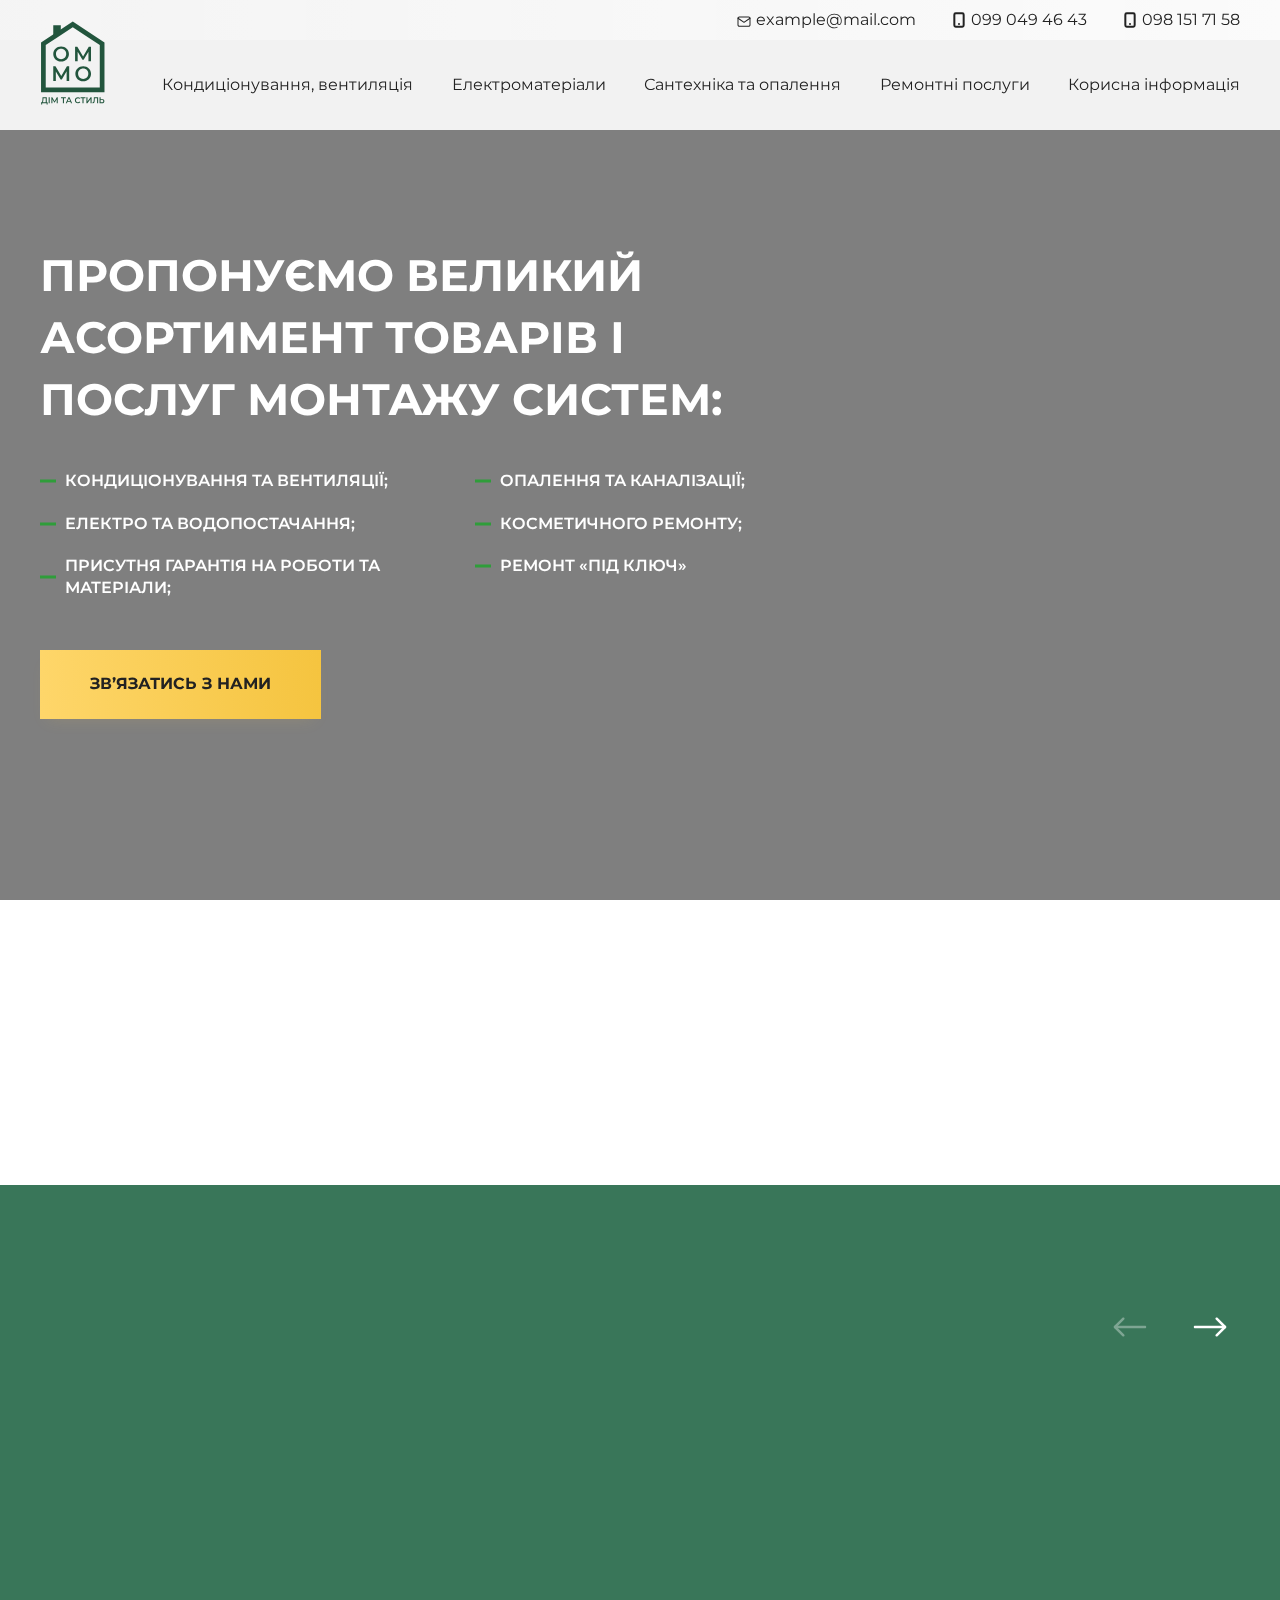
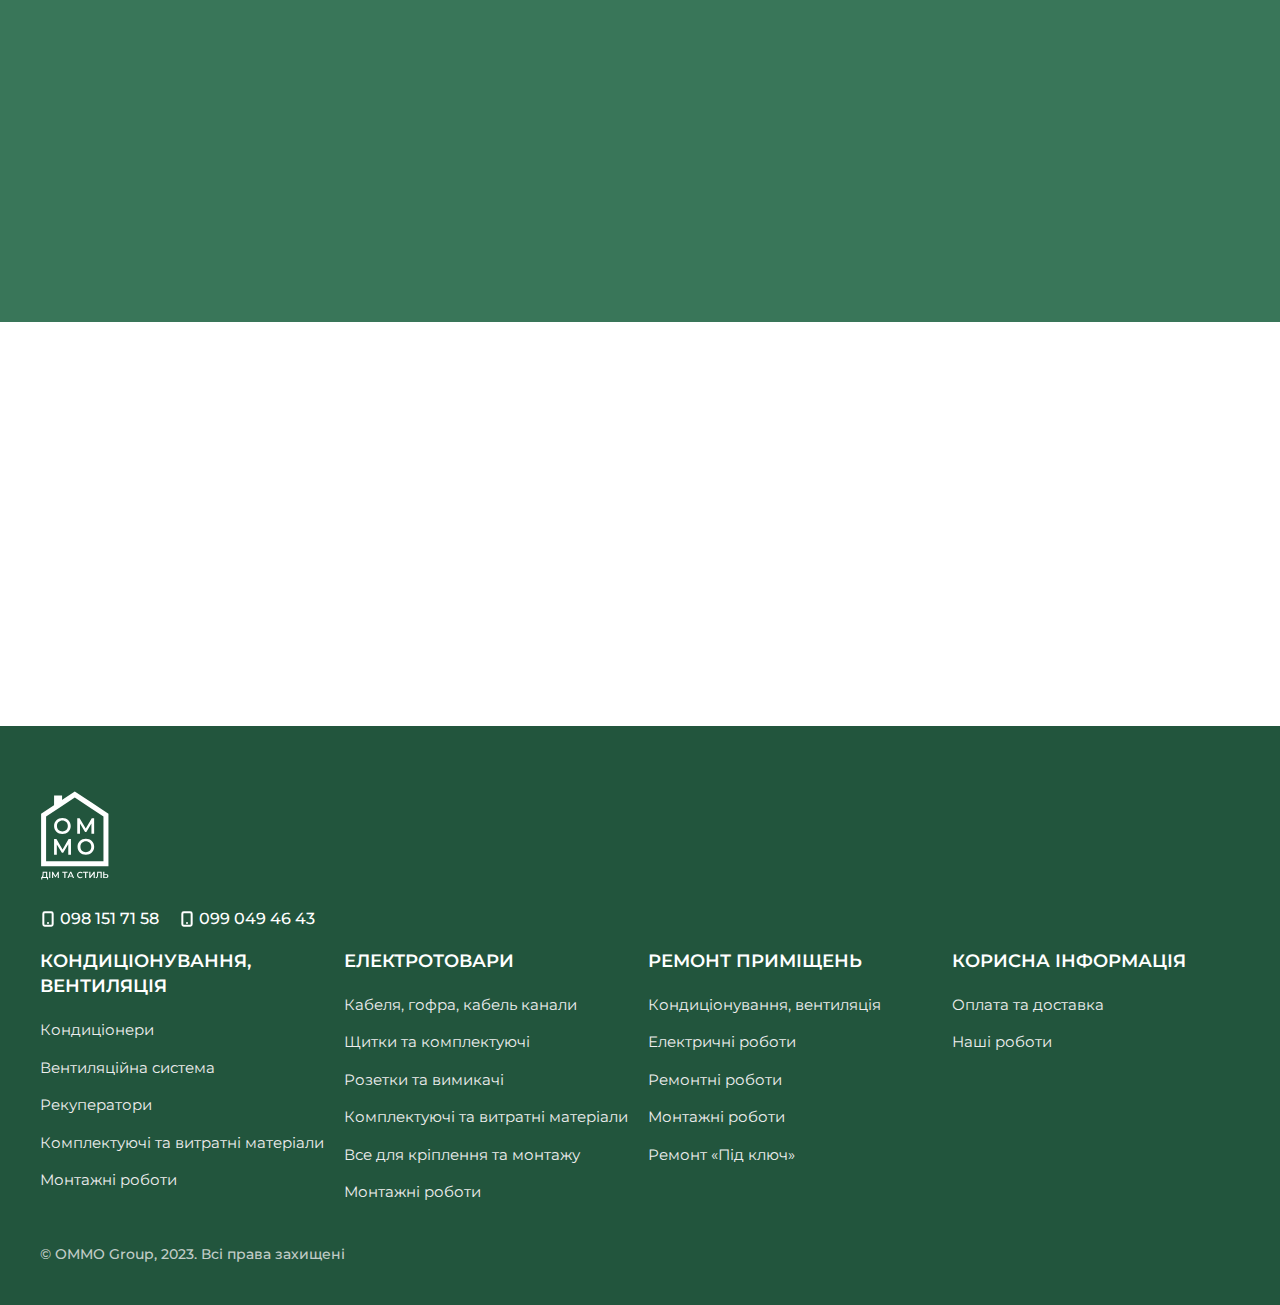
==== commit 9705e499: "fix" ====
--- a/index.html
+++ b/index.html
@@ -8,6 +8,7 @@
     <title>OMMO</title>
     <link rel="icon" type="image/x-icon" href="img/logo_footer.svg">
     <link rel="stylesheet" href="css/lib/swiper-bundle.min.css">
+    <link rel="stylesheet" href="css/lib/aos.css">
     <link rel="stylesheet" href="css/style.css">
 </head>
 
@@ -354,7 +355,7 @@
                                         </a>
                                     </li>
                                     <li>
-                                        <a href="#">
+                                        <a href="blog.html">
                                             Корисна інформація
                                         </a>
                                     </li>
@@ -673,7 +674,7 @@
                                         </a>
                                     </li>
                                     <li>
-                                        <a href="#">
+                                        <a href="blog.html">
                                             Корисна інформація
                                         </a>
                                     </li>
@@ -701,8 +702,8 @@
         </header>
 
         <main class="main">
+
             <section class="welcomescreen">
-
                 <div class="welcomescreen__video">
                     <video autoplay muted loop>
                         <source src="video/02.mp4" type="video/mp4">
@@ -710,13 +711,13 @@
                 </div>
                 <div class="container">
                     <div class="welcomescreen__wrapper">
-                        <div class="welcomescreen__title">
+                        <div class="welcomescreen__title" data-aos="fade-right">
                             <h1>
                                 Пропонуємо великий асортимент товарів
                                 і послуг монтажу систем:
                             </h1>
                         </div>
-                        <div class="welcomescreen__descr">
+                        <div class="welcomescreen__descr" data-aos="fade-right" data-aos-delay="200">
                             <ul>
                                 <li>
                                     <p>
@@ -750,7 +751,7 @@
                                 </li>
                             </ul>
                         </div>
-                        <div class="welcomescreen__btn">
+                        <div class="welcomescreen__btn" data-aos="fade-right" data-aos-delay="400">
                             <a class="popup_btn" href="#" data-popup="popup-consultation">зв’язатись з нами</a>
                         </div>
                     </div>
@@ -760,7 +761,7 @@
             <section class="advantages">
                 <div class="container">
                     <div class="advantages__wrapper">
-                        <div class="advantages__col">
+                        <div class="advantages__col" data-aos="fade-right" data-aos-delay="100">
                             <div class="advantages__col-image">
                                 <img src="img/advantages__col_img1.svg" alt="icon">
                             </div>
@@ -775,7 +776,7 @@
                                 </p>
                             </div>
                         </div>
-                        <div class="advantages__col">
+                        <div class="advantages__col" data-aos="fade-right" data-aos-delay="250">
                             <div class="advantages__col-image">
                                 <img src="img/advantages__col_img2.svg" alt="icon">
                             </div>
@@ -790,7 +791,7 @@
                                 </p>
                             </div>
                         </div>
-                        <div class="advantages__col">
+                        <div class="advantages__col" data-aos="fade-right" data-aos-delay="400">
                             <div class="advantages__col-image">
                                 <img src="img/advantages__col_img3.svg" alt="icon">
                             </div>
@@ -824,7 +825,7 @@
                     </div>
                 </div>
                 <div class="testimonials__bottom">
-                    <div class="testimonialslider">
+                    <div class="testimonialslider" data-aos="fade-left" data-aos-delay="250">
                         <div class="swiper testimonials__slider">
                             <div class="swiper-wrapper">
 
@@ -894,13 +895,13 @@
             <section class="contacts">
                 <div class="container">
                     <div class="contacts__wrapper">
-                        <div class="contacts__title">
+                        <div class="contacts__title" data-aos="fade-right">
                             <h2 class="section-title">
                                 Контактна інформація
                             </h2>
                         </div>
                         <div class="contacts__info">
-                            <div class="contacts__info-col">
+                            <div class="contacts__info-col" data-aos="fade-right" data-aos-delay="100">
                                 <p>
                                     Номер телефону
                                 </p>
@@ -913,7 +914,7 @@
                                     <a href="tel:099 049 46 43">099 049 46 43</a>
                                 </div>
                             </div>
-                            <div class="contacts__info-col">
+                            <div class="contacts__info-col" data-aos="fade-right" data-aos-delay="250">
                                 <p>
                                     Електронна пошта
                                 </p>
@@ -922,7 +923,7 @@
                                     <a href="mailto:example@mail.com">example@mail.com</a>
                                 </div>
                             </div>
-                            <div class="contacts__info-col">
+                            <div class="contacts__info-col" data-aos="fade-right" data-aos-delay="400">
                                 <p>
                                     Адрес
                                 </p>
@@ -935,6 +936,7 @@
                     </div>
                 </div>
             </section>
+
         </main>
 
         <footer class="footer">
@@ -1049,7 +1051,7 @@
                     <div class="popup__form">
                         <form>
                             <input type="text" placeholder="Повне ім’я" required>
-                            <input type="text" placeholder="Номер телефону" required>
+                            <input type="text" class="phoneinp" placeholder="Номер телефону" required>
                             <button type="submit">Завантажити прайс</button>
                         </form>
                     </div>
@@ -1078,7 +1080,7 @@
                                 <input type="text" placeholder="Прізвище та ім’я" required>
                                 <input type="text" placeholder="Email">
                             </div>
-                            <input type="text" placeholder="Номер телефону" required>
+                            <input type="text" class="phoneinp" placeholder="Номер телефону" required>
                             <input type="text" placeholder="Супроводжувальний лист (необов’язково)">
                             <button type="submit">Відправити заявку</button>
                         </form>
@@ -1090,6 +1092,8 @@
 
 
     <script src="js/lib/jquery.js"></script>
+    <script src="js/lib/aos.js"></script>
+    <script src="js/lib/jquery.inputmask.js"></script>
     <script src="js/lib/swiper-bundle.min.js"></script>
     <script src="js/main.js"></script>
 
--- a/css/style.css
+++ b/css/style.css
@@ -1 +1 @@
-@charset "UTF-8";@import url("https://fonts.googleapis.com/css2?family=Montserrat:wght@300;400;500;600;700&display=swap");html{-webkit-box-sizing:border-box;box-sizing:border-box}*,:after,:before{-webkit-box-sizing:inherit;box-sizing:inherit}*{padding:0px;margin:0px;border:none}body,html{height:100%}a{text-decoration:none;color:inherit}a:hover{color:inherit}button:focus,input:focus{outline:transparent}li,ul{margin:0;padding:0;list-style:none}h1,h2,h3,h4,h5,h6,li,ol,p,ul{margin:0;padding:0}*{-webkit-tap-highlight-color:rgba(255,255,255,0);-webkit-focus-ring-color:rgba(0,0,0,0);-webkit-touch-callout:none;-webkit-user-select:none;-moz-user-select:none;-ms-user-select:none;user-select:none;-webkit-tap-highlight-color:transparent!important}body{position:relative;overflow-x:hidden;min-width:320px;max-width:100vw;cursor:default;font-family:"Montserrat",sans-serif;font-weight:400}.main{-webkit-box-flex:1;-ms-flex:1 1 auto;flex:1 1 auto}.pagewrapper{min-height:100%;display:-webkit-box;display:-ms-flexbox;display:flex;-webkit-box-orient:vertical;-webkit-box-direction:normal;-ms-flex-direction:column;flex-direction:column;overflow:hidden}.container{max-width:1500px;width:100%;margin:0 auto;padding:0 40px}.section-title{font-weight:700;font-size:40px;line-height:130%;text-transform:uppercase;color:#222222;padding-left:60px;position:relative}.section-title:before{position:absolute;content:"";left:0;top:50%;-webkit-transform:translateY(-50%);transform:translateY(-50%);width:40px;height:4px;background:#2F9D3A}@media (max-width:1399.8px){.section-title{font-size:36px}}@media (max-width:991.8px){.section-title{font-size:32px}}@media (max-width:767.8px){.section-title{font-size:28px}}@media (max-width:575.8px){.section-title{font-size:22px;padding-left:50px}.section-title:before{width:35px;height:3px}.container{padding:0px 15px}}.welcomescreen{position:relative;height:100vh;min-height:800px;width:100%;display:-webkit-box;display:-ms-flexbox;display:flex;-webkit-box-align:center;-ms-flex-align:center;align-items:center;-webkit-box-pack:start;-ms-flex-pack:start;justify-content:start;padding-top:5%}.welcomescreen:after{position:absolute;z-index:-1;content:"";top:0;left:0;width:100%;height:100%;background:-webkit-gradient(linear,left bottom,left top,from(rgba(0,0,0,0.5)),to(rgba(0,0,0,0.5)));background:linear-gradient(0deg,rgba(0,0,0,0.5),rgba(0,0,0,0.5))}.welcomescreen__video{position:absolute;width:100%;height:100%;top:0;left:0;z-index:-1}.welcomescreen__video img,.welcomescreen__video video{-o-object-fit:cover;object-fit:cover;width:100%;height:100%}.welcomescreen__wrapper{max-width:790px}.welcomescreen__title h1{font-weight:700;font-size:48px;line-height:140%;text-transform:uppercase;color:#FFFFFF;margin-bottom:45px}.welcomescreen__descr{margin-bottom:30px}.welcomescreen__descr ul{display:-webkit-box;display:-ms-flexbox;display:flex;-ms-flex-wrap:wrap;flex-wrap:wrap;-webkit-box-pack:justify;-ms-flex-pack:justify;justify-content:space-between}.welcomescreen__descr li{width:45%;margin-bottom:20px}.welcomescreen__descr li p{color:#FFFFFF;font-weight:600;font-size:19px;line-height:140%;text-transform:uppercase;padding-left:30px;position:relative}.welcomescreen__descr li p:before{content:"";position:absolute;left:0;width:16px;height:3px;background:#2F9D3A;top:50%;-webkit-transform:translateY(-50%);transform:translateY(-50%)}.welcomescreen__btn a{display:inline-block;background:linear-gradient(87.2deg,#FED66A 0%,#F5C43F 100%);-webkit-box-shadow:0px 8px 15px -8px rgba(247,201,74,0.15);box-shadow:0px 8px 15px -8px rgba(247,201,74,0.15);font-weight:700;font-size:16px;line-height:130%;text-align:center;text-transform:uppercase;color:#222222;padding:24px 50px;-webkit-transition:0.3s;transition:0.3s}.welcomescreen__btn a:hover{-webkit-filter:brightness(80%);filter:brightness(80%)}.advantages{padding:80px 0}.advantages__wrapper{display:-webkit-box;display:-ms-flexbox;display:flex;-webkit-box-align:center;-ms-flex-align:center;align-items:center;-webkit-box-pack:justify;-ms-flex-pack:justify;justify-content:space-between}.advantages__col{max-width:400px;width:100%;display:-webkit-box;display:-ms-flexbox;display:flex}.advantages__col+.advantages__col{margin-left:15px}.advantages__col-image{margin-right:25px}.advantages__col-image img{width:80px;background-size:cover}.advantages__col-content h2,.advantages__col-content h3,.advantages__col-content h4{font-weight:600;font-size:20px;line-height:140%;padding-left:30px;position:relative;text-transform:uppercase;margin-bottom:15px;color:#222222}.advantages__col-content h2:before,.advantages__col-content h3:before,.advantages__col-content h4:before{content:"";position:absolute;left:0;top:50%;-webkit-transform:translateY(-50%);transform:translateY(-50%);width:16px;height:3px;background:#2F9D3A}.advantages__col-content p{font-size:16px;line-height:140%;color:#424242}.testimonials{padding:110px 0;background:#397659}.testimonials__top{margin-bottom:70px;position:relative;display:-webkit-box;display:-ms-flexbox;display:flex;-webkit-box-align:center;-ms-flex-align:center;align-items:center;-webkit-box-pack:justify;-ms-flex-pack:justify;justify-content:space-between}.testimonials__title .section-title{color:#fff}.testimonials__title .section-title:before{background:#E8BD4B}.testimonials__arrows{position:relative;width:140px;height:40px;display:-webkit-box;display:-ms-flexbox;display:flex;-webkit-box-align:center;-ms-flex-align:center;align-items:center;-webkit-box-pack:justify;-ms-flex-pack:justify;justify-content:space-between}.testimonials__arrows .slider-arrow{background-image:url(../img/Arrow_slider.svg);position:relative;display:-webkit-box;display:-ms-flexbox;display:flex;-webkit-box-align:center;-ms-flex-align:center;align-items:center;-webkit-box-pack:center;-ms-flex-pack:center;justify-content:center;color:transparent;width:40px;height:40px}.testimonials__arrows .slider-arrow:after{display:none}.testimonials__arrows .swiper-button-prev{-webkit-transform:rotate(180deg);transform:rotate(180deg)}.testimonials__slider .testimonials__slide{max-width:580px;width:100%;height:420px;text-align:center;position:relative;overflow:hidden}.testimonials__slider .testimonials__slide:after{content:"";position:absolute;top:0;left:0;background-image:url(../img/slide_bg_dots.svg);width:100%;height:100%;z-index:-1}.testimonials__slide-img{height:100%}.testimonials__slide-img img{max-width:100%;height:100%;-o-object-fit:cover;object-fit:cover}.testimonials__descr{height:25%;width:100%;display:-webkit-box;display:-ms-flexbox;display:flex;-webkit-box-align:center;-ms-flex-align:center;align-items:center;padding:0 30px;-webkit-box-sizing:border-box;box-sizing:border-box;background:#2F644B}.testimonials__descr img{width:50px;height:50px;background-size:cover;margin-right:30px}.testimonials__descr p{font-weight:500;font-size:18px;line-height:130%;color:#FFFFFF}.testimonials__slide-video{display:-webkit-box;display:-ms-flexbox;display:flex;-webkit-box-orient:vertical;-webkit-box-direction:normal;-ms-flex-direction:column;flex-direction:column;-webkit-box-pack:justify;-ms-flex-pack:justify;justify-content:space-between;height:100%;width:100%}.testimonials__slide-video iframe{width:100%;height:100%}.testimonials__slide-video .testimonials__video{position:relative;height:70%}.testimonials__slide-video .testimonials__video .video-poster{position:absolute;width:100%;-o-object-fit:cover;object-fit:cover;-o-object-position:50% 50%;object-position:50% 50%;height:100%;top:0;left:0;-webkit-filter:brightness(50%);filter:brightness(50%)}.testimonials__slide-video .testimonials__video .video-play{position:absolute;top:50%;left:50%;-webkit-transform:translate(-50%,-50%);transform:translate(-50%,-50%);width:60px;height:60px;background-size:cover;z-index:3;cursor:pointer;-webkit-transition:0.3s;transition:0.3s}.testimonials__slide-video .testimonials__video .video-play:hover{-webkit-filter:brightness(60%);filter:brightness(60%)}.contacts{padding:110px 0}.contacts__title{position:relative;margin-bottom:60px}.contacts__info{display:-webkit-box;display:-ms-flexbox;display:flex;-webkit-box-align:center;-ms-flex-align:center;align-items:center}.contacts__info-col{width:33.33%;display:-webkit-box;display:-ms-flexbox;display:flex;-webkit-box-orient:vertical;-webkit-box-direction:normal;-ms-flex-direction:column;flex-direction:column;-webkit-box-align:center;-ms-flex-align:center;align-items:center;-webkit-box-pack:start;-ms-flex-pack:start;justify-content:start;position:relative;padding:0 15px}.contacts__info-col:before{content:"";position:absolute;width:270px;height:130px;background-size:cover;background-image:url(../img/contact_col_bg.svg);background-size:cover;top:50%;left:50%;-webkit-transform:translate(-50%,-50%);transform:translate(-50%,-50%);z-index:-1}.contacts__info-col:after{content:"";position:absolute;height:130px;width:1px;top:50%;-webkit-transform:translateY(-50%);transform:translateY(-50%);right:0;background-color:#2F9D3A}.contacts__info-col:last-child:after{display:none}.contacts__info-col p{font-weight:600;font-size:18px;line-height:130%;text-transform:uppercase;margin-bottom:25px;color:#222222}.contacts__info-field{position:relative;display:-webkit-box;display:-ms-flexbox;display:flex;-webkit-box-align:center;-ms-flex-align:center;align-items:center;max-width:232px}.contacts__info-field a{font-weight:400;font-size:18px;line-height:130%;color:#424242;margin-left:8px;-webkit-transition:0.3s;transition:0.3s}.contacts__info-field:hover a{opacity:0.5}.contacts__info-field img{width:16px;height:16px}.contacts__info-field+.contacts__info-field{margin-top:12px}.popup__window{width:100%;height:100vh;position:fixed;top:0;left:0;opacity:0;visibility:hidden;z-index:-1;-webkit-backdrop-filter:blur(5.5px);backdrop-filter:blur(5.5px);background-color:rgba(0,0,0,0.2);-webkit-transition:0.3s;transition:0.3s}.popup__window.active{opacity:1;visibility:visible;z-index:999}.popup__window.active .popup__body{opacity:1;-webkit-transform:translateY(0px);transform:translateY(0px)}.popup__wrapper{height:100vh;width:100%;display:-webkit-box;display:-ms-flexbox;display:flex;-webkit-box-align:center;-ms-flex-align:center;align-items:center;-webkit-box-pack:center;-ms-flex-pack:center;justify-content:center}.popup__body{-webkit-box-shadow:0px 0px 20px 2px rgba(0,0,0,0.2);box-shadow:0px 0px 20px 2px rgba(0,0,0,0.2);max-width:650px;width:100%;padding:45px 70px;background-color:#fff;position:relative;-webkit-transition:0.1s;transition:0.1s;opacity:0;-webkit-transform:translateY(-10px);transform:translateY(-10px)}.popup__close{position:absolute;top:20px;right:20px;cursor:pointer;-webkit-transition:0.3s;transition:0.3s}.popup__close:hover{-webkit-filter:brightness(80%);filter:brightness(80%)}.popup__close img{width:40px;height:40px;background-size:cover}.popup__title{margin-bottom:40px}.popup__title h2{font-weight:700;font-size:20px;line-height:130%;text-align:center;text-transform:uppercase;color:#222222}.popup__img{margin-bottom:20px}.popup__img img{width:100%;background-size:cover}.popup__form{}.popup__form p{font-weight:600;font-size:16px;line-height:135%;display:-webkit-box;display:-ms-flexbox;display:flex;-webkit-box-align:center;-ms-flex-align:center;align-items:center;text-transform:uppercase;margin-bottom:15px;color:#222222}.popup__form .twofield{display:-webkit-box;display:-ms-flexbox;display:flex;-webkit-box-align:center;-ms-flex-align:center;align-items:center;-webkit-box-pack:justify;-ms-flex-pack:justify;justify-content:space-between}.popup__form .twofield input{width:48%}.popup__form input{display:block;width:100%;border:none;border-bottom:1px solid #DADADA;font-size:16px;line-height:135%;color:#434D59;padding:14px 16px;margin-bottom:25px}.popup__form input::-webkit-input-placeholder{line-height:135%;color:#434D59;padding:14px 16px;-webkit-transition:0.4s;transition:0.4s;padding:0}.popup__form input::-moz-placeholder{line-height:135%;color:#434D59;padding:14px 16px;-moz-transition:0.4s;transition:0.4s;padding:0}.popup__form input:-ms-input-placeholder{line-height:135%;color:#434D59;padding:14px 16px;-ms-transition:0.4s;transition:0.4s;padding:0}.popup__form input::-ms-input-placeholder{line-height:135%;color:#434D59;padding:14px 16px;-ms-transition:0.4s;transition:0.4s;padding:0}.popup__form input::placeholder{line-height:135%;color:#434D59;padding:14px 16px;-webkit-transition:0.4s;transition:0.4s;padding:0}.popup__form input:focus::-webkit-input-placeholder{opacity:0}.popup__form input:focus::-moz-placeholder{opacity:0}.popup__form input:focus:-ms-input-placeholder{opacity:0}.popup__form input:focus::-ms-input-placeholder{opacity:0}.popup__form input:focus::placeholder{opacity:0}.popup__form button{margin-top:35px;height:69px;width:100%;display:-webkit-box;display:-ms-flexbox;display:flex;-webkit-box-align:center;-ms-flex-align:center;align-items:center;-webkit-box-pack:center;-ms-flex-pack:center;justify-content:center;background:linear-gradient(87.2deg,#FED66A 0%,#F5C43F 100%);-webkit-box-shadow:0px 8px 15px -8px rgba(247,201,74,0.15);box-shadow:0px 8px 15px -8px rgba(247,201,74,0.15);font-weight:700;font-size:16px;line-height:130%;text-transform:uppercase;color:#717171;cursor:pointer;-webkit-transition:0.3s;transition:0.3s}.popup__form button:disabled{pointer-events:none;background:linear-gradient(0deg,#FFEBB4,#FFEBB4),linear-gradient(87.2deg,#FED66A 0%,#F5C43F 100%);-webkit-box-shadow:0px 8px 15px -8px rgba(247,201,74,0.15);box-shadow:0px 8px 15px -8px rgba(247,201,74,0.15)}.popup__form button:hover{-webkit-filter:brightness(80%);filter:brightness(80%)}.popup__form .inputfield{margin-bottom:20px}.popup__form .custom-radio{position:absolute;z-index:-1;opacity:0;cursor:pointer}.popup__form .custom-radio+label{display:-webkit-inline-box;display:-ms-inline-flexbox;display:inline-flex;-webkit-box-align:center;-ms-flex-align:center;align-items:center;-webkit-user-select:none;-moz-user-select:none;-ms-user-select:none;user-select:none;cursor:pointer;position:relative}.popup__form .custom-radio+label:before{content:"";display:inline-block;width:14px;height:14px;-ms-flex-negative:0;flex-shrink:0;-webkit-box-flex:0;-ms-flex-positive:0;flex-grow:0;border:1px solid #DADADA;border-radius:50%;margin-right:0.5em;background-repeat:no-repeat;background-position:center center;background-size:50% 50%}.popup__form .custom-radio:not(:disabled):not(:checked)+label:hover:before{border-color:#85e58e}.popup__form .custom-radio:not(:disabled):active+label:before{background-color:#2F9D3A;border-color:#2F9D3A}.popup__form .custom-radio:focus:not(:checked)+label:before{border-color:#85e58e}.popup__form .custom-radio:checked+label:before{border-color:#2F9D3A;background-image:none}.popup__form .custom-radio:checked+label:after{position:absolute;content:"";background-color:#2F9D3A;width:8px;height:8px;border-radius:50%;left:3px;top:50%;-webkit-transform:translateY(-50%);transform:translateY(-50%)}.popup__form .custom-radio:disabled+label:before{background-color:#e9ecef}@media (max-width:1399.8px){.testimonials__slider .testimonials__slide{height:400px}.contacts{padding:80px 0 110px}.advantages__col-content h2,.advantages__col-content h3,.advantages__col-content h4{font-size:18px;margin-bottom:10px}.advantages__col-image img{width:75px}.advantages__col-image{margin-right:15px}.welcomescreen__title h1{font-size:44px;margin-bottom:40px}.welcomescreen__descr li p{font-size:16px;padding-left:25px}}@media (max-width:1199.8px){.testimonials__slider .testimonials__slide{height:350px}.contacts__info-field a{font-size:15px}.contacts__info-col p{font-size:16px;margin-bottom:20px}.contacts__info-col:before{width:220px;height:106px}.contacts{padding:50px 0 90px}.advantages{padding:60px 0}.advantages__wrapper{-ms-flex-wrap:wrap;flex-wrap:wrap;-webkit-box-pack:center;-ms-flex-pack:center;justify-content:center}.advantages__col{margin:0 0 40px;max-width:none;width:45%}.advantages__col:last-child{margin:0}}@media (max-width:991.8px){.testimonials{padding:80px 0}.testimonials__top{-webkit-box-orient:vertical;-webkit-box-direction:normal;-ms-flex-direction:column;flex-direction:column;-webkit-box-align:start;-ms-flex-align:start;align-items:start;margin-bottom:50px}.testimonials__arrows{margin:0 0 0 auto}.advantages__col+.advantages__col{margin-left:0px}.advantages__col-image img{width:60px}.advantages__col{width:100%}.welcomescreen__wrapper{max-width:100%}.welcomescreen__title h1{font-size:34px}}@media (max-width:767.8px){.testimonials__descr{padding:0 15px}.testimonials__descr img{width:40px;height:40px;margin-right:15px}.testimonials__descr p{font-size:16px}.contacts__info-col{width:50%;margin-bottom:50px}.contacts__info-col:last-child{margin-bottom:0}.contacts__info-col:after{display:none}.contacts__info{-ms-flex-wrap:wrap;flex-wrap:wrap;-webkit-box-pack:center;-ms-flex-pack:center;justify-content:center}.welcomescreen__title h1{font-size:28px}.welcomescreen__descr li p{font-size:14px}.welcomescreen__descr li{width:48%;margin-bottom:15px}}@media (max-width:575.8px){.popup__form .twofield{-ms-flex-wrap:wrap;flex-wrap:wrap}.popup__form .twofield input{width:100%}.popup__title{margin-bottom:20px}.popup__title h2{font-size:18px}.popup__form button{height:60px;font-size:14px}.popup__body{padding:35px 40px}.testimonials{padding:60px 0}.testimonials__slider .testimonials__slide{height:300px}.contacts__info-col{width:100%}.advantages{padding:50px 0}.advantages__col-image img{width:50px}.advantages__col-content h2,.advantages__col-content h3,.advantages__col-content h4{font-size:16px}.advantages__col{margin:0 0 30px}.advantages__col-content p{font-size:14px}.welcomescreen__title h1{font-size:22px}.welcomescreen__btn a{width:100%;padding:20px}.welcomescreen__descr li{width:100%;margin-bottom:10px}.welcomescreen{min-height:700px;padding-top:35%}}@media (max-width:374.8px){.testimonials__slider .testimonials__slide{height:250px}.popup__close{right:10px;top:15px}.popup__close img{width:25px;height:25px}.popup__body{padding:30px 20px}.testimonials__descr p{font-size:12px}.testimonials__descr img{width:35px;height:35px}.testimonials__top{margin-bottom:30px}.testimonials{padding:50px 0}}.pagecontent{padding:110px 0 0}.pagecontent.blog{padding-bottom:70px}.pagecontent.top{padding-top:210px}.pagecontent__title{padding-left:70px;position:relative;margin-bottom:50px}.pagecontent__title:before{content:"";position:absolute;top:30px;left:0;width:50px;height:4px;background:#2F9D3A}.pagecontent__title h1{font-weight:700;font-size:48px;line-height:140%;text-transform:uppercase;color:#222222}.pagecontent__button a{margin-left:70px;display:block;max-width:282px;width:100%;background:linear-gradient(87.2deg,#FED66A 0%,#F5C43F 100%);-webkit-box-shadow:0px 8px 15px -8px rgba(247,201,74,0.15);box-shadow:0px 8px 15px -8px rgba(247,201,74,0.15);font-weight:700;font-size:16px;line-height:130%;padding:24px 50px;text-align:center;text-transform:uppercase;color:#222222;margin-bottom:80px;-webkit-transition:0.3s;transition:0.3s}.pagecontent__button a:hover{-webkit-filter:brightness(80%);filter:brightness(80%)}.pagecontent__inner p{font-size:16px;line-height:150%;color:#424242}.pagecontent__inner p+p{margin-top:10px}.pagecontent__inner img{margin:50px auto;display:block;max-width:1180px;width:100%}.pagecontent__inner h2,.pagecontent__inner h3,.pagecontent__inner h4{font-weight:700;font-size:40px;line-height:130%;text-transform:uppercase;color:#222222;padding-left:60px;position:relative;margin-bottom:70px}.pagecontent__inner h2:before,.pagecontent__inner h3:before,.pagecontent__inner h4:before{position:absolute;content:"";left:0;top:50%;-webkit-transform:translateY(-50%);transform:translateY(-50%);width:40px;height:4px;background:#2F9D3A}.pagecontent__inner ol{margin:15px}.pagecontent__inner ol li{list-style:inherit;margin-bottom:8px}.pagecontent__inner ul{margin:15px}.pagecontent__inner ul li{list-style:initial;margin-bottom:8px}.pagecontent__order{margin:70px 0 100px;text-align:center}.pagecontent__order h3{margin-bottom:55px;font-weight:700;font-size:40px;line-height:130%;text-align:center;text-transform:uppercase;color:#222222}.pagecontent__order a{background:linear-gradient(87.2deg,#FED66A 0%,#F5C43F 100%);-webkit-box-shadow:0px 8px 15px -8px rgba(247,201,74,0.15);box-shadow:0px 8px 15px -8px rgba(247,201,74,0.15);font-size:16px;font-weight:700;line-height:130%;text-align:center;text-transform:uppercase;padding:24px 40px;color:#222222;-webkit-transition:0.3s;transition:0.3s;display:block;max-width:262px;width:100%;margin:0 auto}.pagecontent__order a:hover{-webkit-filter:brightness(80%);filter:brightness(80%)}@media (max-width:1399.8px){.pagecontent__inner h2,.pagecontent__inner h3,.pagecontent__inner h4{font-size:36px;margin-bottom:50px}.pagecontent.top{padding-top:180px}.pagecontent__title h1{font-size:42px}.pagecontent{padding:90px 0 0}}@media (max-width:991.8px){.pagecontent__title:before{top:17px}.pagecontent__order h3{font-size:36px}.pagecontent__inner h2,.pagecontent__inner h3,.pagecontent__inner h4{font-size:32px}.pagecontent.top{padding-top:140px}.pagecontent__title h1{font-size:32px}}@media (max-width:767.8px){.pagecontent__order{margin:50px 0 70px}.pagecontent__order h3{margin-bottom:50px;font-size:28px}.pagecontent__inner h2,.pagecontent__inner h3,.pagecontent__inner h4{font-size:28px}.pagecontent__button a{margin-bottom:60px}.pagecontent__title h1{font-size:28px}.pagecontent__inner img{margin:35px auto}}@media (max-width:575.8px){.pagecontent__order h3{margin-bottom:30px;font-size:22px}.pagecontent{padding:60px 0 0}.pagecontent__inner h2,.pagecontent__inner h3,.pagecontent__inner h4{font-size:22px;padding-left:50px;margin-bottom:30px}.pagecontent__inner h2:before,.pagecontent__inner h3:before,.pagecontent__inner h4:before{width:35px;height:3px}.pagecontent__button a{margin:0 auto 50px;max-width:100%}.pagecontent__title{margin-bottom:30px;padding-left:40px}.pagecontent__title h1{font-size:22px}.pagecontent__title:before{width:30px;height:3px}}@media (max-width:374.8px){.pagecontent__inner img{margin:25px auto}.pagecontent__inner p{font-size:14px}}.blogpage{padding:210px 0 110px}.blogpage__inner{display:-webkit-box;display:-ms-flexbox;display:flex;-ms-flex-wrap:wrap;flex-wrap:wrap;-webkit-box-pack:justify;-ms-flex-pack:justify;justify-content:space-between;margin:0 -20px}.blogpage__item{width:33.33%;margin:40px 0 0}.blogpage__item a{margin:0 20px;display:block;height:440px;background:#F8F8F8;border-bottom:4px solid #22553D}.blogpage__item-img{height:63%;overflow:hidden}.blogpage__item-img img{-webkit-transition:0.3s;transition:0.3s;width:100%;height:100%;-o-object-fit:cover;object-fit:cover}.blogpage__item-descr{padding:20px;height:25%}.blogpage__item-descr p{font-weight:600;font-size:18px;line-height:140%;text-transform:uppercase;color:#222222}.blogpage__item-date{font-weight:400;font-size:16px;line-height:110%;text-transform:uppercase;padding:20px;color:#424242}.blogpage__item:hover .blogpage__item-img img{-webkit-filter:brightness(80%);filter:brightness(80%)}.pagination{text-align:center;margin-top:59px}.pagination ul{list-style-type:none;padding:0;margin:0}.pagination ul li{display:inline-block;width:46px;text-align:center;vertical-align:middle;margin-right:20px}.pagination ul li:last-child{margin-right:0}.pagination ul li a{display:-webkit-box;display:-ms-flexbox;display:flex;width:46px;height:46px;-webkit-box-align:center;-ms-flex-align:center;align-items:center;-webkit-box-pack:center;-ms-flex-pack:center;justify-content:center;color:#222222;font-weight:600;font-size:24px;line-height:140%;-webkit-transition:0.3s;transition:0.3s}.pagination ul li a:hover{background:#22553D;color:#fff}.pagination ul li.active a{background:#22553D;color:#fff}.pagination ul li.pagination__prev{margin-right:80px}.pagination ul li.pagination__prev a:hover{background-color:transparent;opacity:0.5}.pagination ul li.pagination__next{margin-left:80px}.pagination ul li.pagination__next a:hover{background-color:transparent;opacity:0.5}.pagination ul li.disabled a{opacity:0.3!important}@media (max-width:1600.8px){.blogpage__item-descr p{font-size:16px}.blogpage__item{margin:24px 0 0}.blogpage__item a{height:30vw;margin:0 12px}.blogpage__inner{margin:0 -12px}}@media (max-width:1300px){.blogpage{padding:180px 0 90px}.blogpage__item{width:50%}.blogpage__item-descr p{font-size:18px}.blogpage__item a{height:46vw}.pagination ul li.pagination__prev{margin-right:50px}.pagination ul li.pagination__next{margin-left:50px}}@media (max-width:991.8px){.blogpage__item-descr{padding:10px 15px}.blogpage__item-date{font-size:14px;padding:15px}.blogpage__inner{margin:0px -12px}.blogpage__item{margin:12px 0 0}.blogpage__item a{margin:0 6px}.blogpage__item-descr p{font-size:16px}.blogpage{padding:140px 0 80px}.pagination ul li a{width:35px;height:35px;font-size:20px}.pagination ul li{width:35px;margin-right:15px}}@media (max-width:767.8px){.blogpage__item-descr p{font-size:14px}.blogpage__item-date{font-size:12px}.blogpage__inner{-webkit-box-pack:center;-ms-flex-pack:center;justify-content:center;margin:0}.blogpage__item{max-width:550px;width:100%;margin:15px 0 0}.blogpage__item a{max-height:500px;height:90vw}}@media (max-width:575.8px){.blogpage{padding:120px 0 60px}.pagination ul li{width:30px}.pagination ul li.pagination__prev{margin-right:30px}.pagination ul li.pagination__next{margin-left:30px}.pagination ul li{margin-right:5px}}.header{position:fixed;width:100%;top:0;left:0;z-index:5}.header__wrapper{display:-webkit-box;display:-ms-flexbox;display:flex;-webkit-box-align:center;-ms-flex-align:center;align-items:center;-webkit-box-pack:justify;-ms-flex-pack:justify;justify-content:space-between;position:relative}.header__logo{width:69px}.header__logo a{display:block}.header__logo a img{width:100%;background-size:cover}.header__content{width:100%}.header__contact{width:100%;position:relative}.header__contact:after{content:"";position:absolute;background:-webkit-gradient(linear,right top,left top,from(#FFFFFF),to(rgba(255,255,255,0.9)));background:linear-gradient(270deg,#FFFFFF 0%,rgba(255,255,255,0.9) 100%);-webkit-backdrop-filter:blur(7.5px);backdrop-filter:blur(7.5px);width:200vw;height:100%;top:0;left:-50%;z-index:-1}.header__contact-field{position:relative;display:-webkit-box;display:-ms-flexbox;display:flex;-webkit-box-align:center;-ms-flex-align:center;align-items:center;z-index:5}.header__contact-field a{font-size:16px;line-height:20px;color:#222222;margin-left:4px;-webkit-transition:0.3s;transition:0.3s}.header__contact-field:hover a{opacity:0.5}.header__contact-field img{width:16px;height:16px}.header__contact-field+.header__contact-field{margin-left:35px}.header__contact-wrapper{width:100%;height:40px;display:-webkit-box;display:-ms-flexbox;display:flex;-webkit-box-pack:end;-ms-flex-pack:end;justify-content:end;-webkit-box-align:center;-ms-flex-align:center;align-items:center}.burger-btn{display:none}.mobile__menu{display:none}.header__menu{width:100%;height:90px;position:relative}.header__menu:after{content:"";position:absolute;background:rgba(255,255,255,0.9);-webkit-backdrop-filter:blur(7.5px);backdrop-filter:blur(7.5px);width:200vw;height:100%;top:0;left:-50%;z-index:-1}.header__menu .desctope__menu>ul{height:90px;width:93%;margin:0 0 0 auto;display:-webkit-box;display:-ms-flexbox;display:flex;-webkit-box-align:center;-ms-flex-align:center;align-items:center;-webkit-box-pack:justify;-ms-flex-pack:justify;justify-content:space-between}.header__menu .desctope__menu>ul>li{height:100%;display:-webkit-box;display:-ms-flexbox;display:flex;-webkit-box-align:center;-ms-flex-align:center;align-items:center}.header__menu .desctope__menu>ul>li>a{font-size:18px;line-height:22px;color:#222222;-webkit-transition:0.3s;transition:0.3s}.header__menu .desctope__menu>ul>li>a:hover{opacity:0.3}.header__menu .desctope__menu>ul>li:hover>a{opacity:0.6}.desctope__menu .submenu .dropdown{overflow-y:scroll;width:100%;height:100%;min-height:700px;position:absolute;left:0;top:100%;z-index:-1;visibility:hidden;opacity:0;-webkit-transition:0.3s;transition:0.3s;padding:35px 35px 70px;background:#F8F8F8;-webkit-transform:translateY(15px);transform:translateY(15px)}.desctope__menu .submenu .dropdown::-webkit-scrollbar{width:0}.desctope__menu .submenu .dropdown{-ms-overflow-style:none}.desctope__menu .submenu .dropdown{overflow:-moz-scrollbars-none}.desctope__menu .submenu .submenu__wrapper{display:-webkit-box;display:-ms-flexbox;display:flex;-webkit-box-pack:justify;-ms-flex-pack:justify;justify-content:space-between;height:100%;min-height:800px;width:100%;padding-bottom:20px}.desctope__menu .submenu:hover .dropdown{z-index:inherit;visibility:visible;opacity:1;-webkit-transform:translateY(0px);transform:translateY(0px)}.desctope__menu .submenu__col{width:22%}.desctope__menu .col__wrapper{display:-webkit-box;display:-ms-flexbox;display:flex;-webkit-box-pack:justify;-ms-flex-pack:justify;justify-content:space-between}.desctope__menu .col__wrapper>ul{width:22%;margin:0}.submenu__col-title{display:block;font-weight:600;font-size:18px;line-height:130%;text-transform:uppercase;color:#222222;height:75px;text-align:center;-webkit-transition:0.3s;transition:0.3s}a.submenu__col-title:hover{color:#2F9D3A}.submenu__col-item,.submenu__col-link{position:relative;padding:0 30px 30px 30px;cursor:pointer}.submenu__col-item:before,.submenu__col-link:before{content:"";position:absolute;width:20px;height:2px;background:#2F9D3A;top:9px;left:0}.submenu__col-item:after,.submenu__col-link:after{content:"";position:absolute;width:24px;height:24px;right:0;top:0;-webkit-transition:0.5s;transition:0.5s;background-image:url(../img/arrow_sub_menu.svg)}.submenu__col-item>a,.submenu__col-link>a{font-weight:500;font-size:16px;line-height:130%;color:#222222;-webkit-transition:0.3s;transition:0.3s}.submenu__col-item:hover>a,.submenu__col-link:hover>a{color:#2F9D3A}.submenu__col-item>ul,.submenu__col-link>ul{display:none;padding-top:30px;margin-left:-30px}.submenu__col-item>ul a,.submenu__col-link>ul a{display:block;font-size:16px;line-height:130%;border-bottom:1px solid rgba(0,0,0,0.05);color:#222222;padding-bottom:3px;width:100%;-webkit-transition:0.3s;transition:0.3s}.submenu__col-item>ul a:hover,.submenu__col-link>ul a:hover{color:#2F9D3A;border-color:#2F9D3A}.submenu__col-item>ul li+li,.submenu__col-link>ul li+li{margin-top:20px}.submenu__col-item.active:after,.submenu__col-link.active:after{-webkit-transform:rotate(180deg);transform:rotate(180deg)}.submenu__col-item .group-price a,.submenu__col-link .group-price a{display:inline-block;width:auto;font-weight:500;font-size:14px;line-height:140%;text-align:center;color:#222222;position:relative;border-bottom:2px solid #2F9D3A;-webkit-box-shadow:0px 8px 15px -8px rgba(247,201,74,0.15);box-shadow:0px 8px 15px -8px rgba(247,201,74,0.15);padding-right:30px;padding-bottom:3px;-webkit-transition:0.3s;transition:0.3s}.submenu__col-item .group-price a:after,.submenu__col-link .group-price a:after{content:"";width:20px;height:20px;position:absolute;top:0;right:0;background-image:url(../img/icon_price.svg)}.submenu__col-item .group-price a:hover,.submenu__col-link .group-price a:hover{color:#222222;opacity:0.7}.submenu__col-item .single-price a,.submenu__col-link .single-price a{padding-right:65px;position:relative}.submenu__col-item .single-price a:after,.submenu__col-link .single-price a:after{content:"";width:64px;height:18px;position:absolute;top:0;right:0;background-image:url(../img/icon_text_price.svg)}.submenu__col-link:after{display:none}.submenu__col-btn{font-weight:600;font-size:16px;line-height:130%;text-align:center;color:#222222;border:2px solid #2F9D3A;-webkit-box-shadow:0px 8px 15px -8px rgba(247,201,74,0.15);box-shadow:0px 8px 15px -8px rgba(247,201,74,0.15);max-width:292px;width:100%;height:69px;display:-webkit-box;display:-ms-flexbox;display:flex;-webkit-box-align:center;-ms-flex-align:center;align-items:center;-webkit-box-pack:center;-ms-flex-pack:center;justify-content:center}@media (max-width:1399.8px){.desctope__menu .submenu__col-btn{font-size:14px;height:50px;padding:10px}.header__menu .desctope__menu>ul{width:95%}.header__menu .desctope__menu>ul>li>a{font-size:16px}}@media (max-width:1199.8px){.desctope__menu .submenu__col-title{font-size:15px;height:70px}.desctope__menu .submenu__col{width:23%}.desctope__menu .submenu__col-item,.desctope__menu .submenu__col-link{padding:0 20px 20px}.desctope__menu .submenu__col-item:before,.desctope__menu .submenu__col-link:before{width:14px}.desctope__menu .submenu__col-item>a,.desctope__menu .submenu__col-link>a{font-size:14px}.desctope__menu .submenu__col-item>ul a,.desctope__menu .submenu__col-link>ul a{font-size:14px}.desctope__menu .submenu__col-item>ul,.desctope__menu .submenu__col-link>ul{margin-left:-20px;padding-top:20px}.header__menu{height:70px}.header__menu .desctope__menu>ul{height:70px}.header__menu .desctope__menu>ul>li>a{font-size:14px}.header__menu .desctope__menu>ul{width:97%}.header__logo{width:55px}}@media (max-width:991.8px){.header__menu{height:90px}.header__menu .desctope__menu{display:none}.header__menu .mobile__menu{display:block;-webkit-transform:translateX(-120%);transform:translateX(-120%);opacity:0;-webkit-transition:0.6s;transition:0.6s;position:fixed;top:90px;left:0;width:100%;height:100vh;background-color:#fff;padding:50px 0;overflow-y:scroll}.header__menu .mobile__menu>ul>li{margin-bottom:45px}.header__menu .mobile__menu>ul>li>a{padding-left:40px;font-size:18px;line-height:22px;color:#222222}.header__menu .mobile__menu .submenu .dropdown{display:none;position:relative;margin-top:30px;padding:20px 40px;height:100%;background-color:#F8F8F8}.header__menu .mobile__menu .submenu__col-title{height:auto;text-align:left;margin-bottom:35px}.header__menu .mobile__menu .submenu__col-btn{font-size:16px;max-width:400px;width:100%;padding-left:0}.header__menu.active .mobile__menu{-webkit-transform:translateX(0%);transform:translateX(0%);opacity:1}.header__contact{display:none}.header__contact-wrapper{-webkit-box-align:start;-ms-flex-align:start;align-items:start;-webkit-box-orient:vertical;-webkit-box-direction:normal;-ms-flex-direction:column;flex-direction:column;height:auto;margin-top:60px;padding-left:40px}.header__contact-field+.header__contact-field{margin-left:0;margin-top:35px}.burger-btn{background:transparent;position:absolute;z-index:9;top:40%;right:0;display:block;height:25px;width:40px}.burger-btn:after,.burger-btn:before{background:#22553D;-webkit-backface-visibility:hidden;backface-visibility:hidden;content:"";height:3px;border-radius:5px;left:0;-webkit-transition:0.75s;transition:0.75s;width:40px}.burger-btn:before{-webkit-box-shadow:#22553D 0 11px 0 0;box-shadow:#22553D 0 11px 0 0;position:absolute;top:0}.burger-btn:after{position:absolute;top:calc(100% - 2px)}.burger-btn.active:before{-webkit-box-shadow:transparent 0 0 0 0;box-shadow:transparent 0 0 0 0;top:50%;-webkit-transform:rotate(225deg);transform:rotate(225deg)}.burger-btn.active:after{top:50%;-webkit-transform:rotate(315deg);transform:rotate(315deg)}}@media (max-width:575.8px){.header__menu .mobile__menu .submenu .dropdown{margin-top:20px;padding:20px 15px}.header__menu .mobile__menu .submenu__col-title{font-size:16px;margin-bottom:20px}.mobile__menu .submenu__col-item,.mobile__menu .submenu__col-link{padding:0 30px 20px 30px}.header__menu .mobile__menu>ul>li>a{padding-left:15px;font-size:16px}.header__menu .mobile__menu>ul>li{margin-bottom:25px}.header__contact-wrapper{margin-top:50px;padding-left:15px}.header__contact-field+.header__contact-field{margin-left:0;margin-top:25px}}.footer{background:#22553D;padding:81px 0 87px}.footer__wrapper{display:-webkit-box;display:-ms-flexbox;display:flex;-webkit-box-pack:justify;-ms-flex-pack:justify;justify-content:space-between}.footer__col{max-width:260px}.footer__col:first-child{margin-right:3%}.footer__col:not(:first-child)+.footer__col{margin-left:10px}.footer__logo{margin-bottom:40px}.footer__logo a{display:block;width:69px}.footer__logo a img{background-size:cover}.footer__phones-field{position:relative;display:-webkit-box;display:-ms-flexbox;display:flex;-webkit-box-align:center;-ms-flex-align:center;align-items:center}.footer__phones-field a{font-weight:500;font-size:16px;line-height:20px;margin-left:4px;color:#FFFFFF;-webkit-transition:0.3s;transition:0.3s}.footer__phones-field:hover a{opacity:0.5}.footer__phones-field img{width:16px;height:16px}.footer__phones-field+.footer__phones-field{margin-top:10px}.footer__phones{margin-bottom:20px;max-width:200px;display:-webkit-box;display:-ms-flexbox;display:flex;-webkit-box-orient:vertical;-webkit-box-direction:normal;-ms-flex-direction:column;flex-direction:column;-webkit-box-align:start;-ms-flex-align:start;align-items:start}.footer__copy,.footer__copy-mobile{max-width:160px;font-weight:500;font-size:14px;line-height:150%;color:rgba(238,238,238,0.8)}.footer__copy-mobile{display:none}.footer__col-title{font-weight:600;font-size:20px;line-height:140%;text-transform:uppercase;margin-bottom:31px;color:#FFFFFF}.footer__col-menu li+li{margin-top:20px}.footer__col-menu a{font-size:16px;line-height:150%;color:#EEEEEE;-webkit-transition:0.3s;transition:0.3s;position:relative}.footer__col-menu li:hover a{opacity:0.5}@media (max-width:1399.8px){.footer__phones-field+.footer__phones-field{margin-top:0;margin-left:20px}.footer__logo{margin-bottom:25px}.footer__phones{margin-bottom:0px;max-width:100%;-webkit-box-orient:horizontal;-webkit-box-direction:normal;-ms-flex-direction:row;flex-direction:row}.footer__col-menu li+li{margin-top:15px}.footer__col-menu a{font-size:15px}.footer__col-title{font-size:18px;margin-bottom:20px}.footer__col:not(:first-child){max-width:24%;width:100%}.footer{padding:65px 0 40px}.footer__copy{display:none}.footer__copy-mobile{max-width:100%;margin-top:40px;display:block}.footer__wrapper{-ms-flex-wrap:wrap;flex-wrap:wrap}.footer__col:first-child{margin:0 0 20px;max-width:100%;width:100%}}@media (max-width:991.8px){.footer__col:not(:first-child){max-width:49%;width:100%;margin-bottom:30px}.footer__col:not(:first-child)+.footer__col{margin-left:0px}.footer__copy-mobile{margin-top:20px}}@media (max-width:575.8px){.footer__col-title{font-size:18px;margin-bottom:15px}.footer__col-menu li+li{margin-top:10px}.footer{padding:50px 0 20px}.footer__col:not(:first-child){max-width:100%;width:100%;margin-bottom:25px}}+@charset "UTF-8";@import url("https://fonts.googleapis.com/css2?family=Montserrat:wght@300;400;500;600;700&display=swap");html{-webkit-box-sizing:border-box;box-sizing:border-box}*,:after,:before{-webkit-box-sizing:inherit;box-sizing:inherit}*{padding:0px;margin:0px;border:none}body,html{height:100%}a{text-decoration:none;color:inherit}a:hover{color:inherit}button:focus,input:focus{outline:transparent}li,ul{margin:0;padding:0;list-style:none}h1,h2,h3,h4,h5,h6,li,ol,p,ul{margin:0;padding:0}*{-webkit-tap-highlight-color:rgba(255,255,255,0);-webkit-focus-ring-color:rgba(0,0,0,0);-webkit-touch-callout:none;-webkit-user-select:none;-moz-user-select:none;-ms-user-select:none;user-select:none;-webkit-tap-highlight-color:transparent!important}body{position:relative;overflow-x:hidden;min-width:320px;max-width:100vw;cursor:default;font-family:"Montserrat",sans-serif;font-weight:400}.main{-webkit-box-flex:1;-ms-flex:1 1 auto;flex:1 1 auto}.pagewrapper{min-height:100%;display:-webkit-box;display:-ms-flexbox;display:flex;-webkit-box-orient:vertical;-webkit-box-direction:normal;-ms-flex-direction:column;flex-direction:column;overflow:hidden}.container{max-width:1500px;width:100%;margin:0 auto;padding:0 40px}.section-title{font-weight:700;font-size:40px;line-height:130%;text-transform:uppercase;color:#222222;padding-left:60px;position:relative}.section-title:before{position:absolute;content:"";left:0;top:50%;-webkit-transform:translateY(-50%);transform:translateY(-50%);width:40px;height:4px;background:#2F9D3A}@media (max-width:1399.8px){.section-title{font-size:36px}}@media (max-width:991.8px){.section-title{font-size:32px}}@media (max-width:767.8px){.section-title{font-size:28px}}@media (max-width:575.8px){.section-title{font-size:22px;padding-left:50px}.section-title:before{width:35px;height:3px}.container{padding:0px 15px}}.welcomescreen{position:relative;height:100vh;min-height:800px;width:100%;display:-webkit-box;display:-ms-flexbox;display:flex;-webkit-box-align:center;-ms-flex-align:center;align-items:center;-webkit-box-pack:start;-ms-flex-pack:start;justify-content:start;padding-top:5%}.welcomescreen:after{position:absolute;z-index:-1;content:"";top:0;left:0;width:100%;height:100%;background:-webkit-gradient(linear,left bottom,left top,from(rgba(0,0,0,0.5)),to(rgba(0,0,0,0.5)));background:linear-gradient(0deg,rgba(0,0,0,0.5),rgba(0,0,0,0.5))}.welcomescreen__video{position:absolute;width:100%;height:100%;top:0;left:0;z-index:-1}.welcomescreen__video img,.welcomescreen__video video{-o-object-fit:cover;object-fit:cover;width:100%;height:100%}.welcomescreen__wrapper{max-width:790px}.welcomescreen__title h1{font-weight:700;font-size:48px;line-height:140%;text-transform:uppercase;color:#FFFFFF;margin-bottom:45px}.welcomescreen__descr{margin-bottom:30px}.welcomescreen__descr ul{display:-webkit-box;display:-ms-flexbox;display:flex;-ms-flex-wrap:wrap;flex-wrap:wrap;-webkit-box-pack:justify;-ms-flex-pack:justify;justify-content:space-between}.welcomescreen__descr li{width:45%;margin-bottom:20px}.welcomescreen__descr li p{color:#FFFFFF;font-weight:600;font-size:19px;line-height:140%;text-transform:uppercase;padding-left:30px;position:relative}.welcomescreen__descr li p:before{content:"";position:absolute;left:0;width:16px;height:3px;background:#2F9D3A;top:50%;-webkit-transform:translateY(-50%);transform:translateY(-50%)}.welcomescreen__btn a{display:inline-block;background:linear-gradient(87.2deg,#FED66A 0%,#F5C43F 100%);-webkit-box-shadow:0px 8px 15px -8px rgba(247,201,74,0.15);box-shadow:0px 8px 15px -8px rgba(247,201,74,0.15);font-weight:700;font-size:16px;line-height:130%;text-align:center;text-transform:uppercase;color:#222222;padding:24px 50px;-webkit-transition:0.3s;transition:0.3s}.welcomescreen__btn a:hover{-webkit-filter:brightness(80%);filter:brightness(80%)}.advantages{padding:80px 0}.advantages__wrapper{display:-webkit-box;display:-ms-flexbox;display:flex;-webkit-box-align:center;-ms-flex-align:center;align-items:center;-webkit-box-pack:justify;-ms-flex-pack:justify;justify-content:space-between}.advantages__col{max-width:400px;width:100%;display:-webkit-box;display:-ms-flexbox;display:flex}.advantages__col+.advantages__col{margin-left:15px}.advantages__col-image{margin-right:25px}.advantages__col-image img{width:80px;background-size:cover}.advantages__col-content h2,.advantages__col-content h3,.advantages__col-content h4{font-weight:600;font-size:20px;line-height:140%;padding-left:30px;position:relative;text-transform:uppercase;margin-bottom:15px;color:#222222}.advantages__col-content h2:before,.advantages__col-content h3:before,.advantages__col-content h4:before{content:"";position:absolute;left:0;top:50%;-webkit-transform:translateY(-50%);transform:translateY(-50%);width:16px;height:3px;background:#2F9D3A}.advantages__col-content p{font-size:16px;line-height:140%;color:#424242}.testimonials{padding:110px 0;background:#397659}.testimonials__top{margin-bottom:70px;position:relative;display:-webkit-box;display:-ms-flexbox;display:flex;-webkit-box-align:center;-ms-flex-align:center;align-items:center;-webkit-box-pack:justify;-ms-flex-pack:justify;justify-content:space-between}.testimonials__title .section-title{color:#fff}.testimonials__title .section-title:before{background:#E8BD4B}.testimonials__arrows{position:relative;width:140px;height:40px;display:-webkit-box;display:-ms-flexbox;display:flex;-webkit-box-align:center;-ms-flex-align:center;align-items:center;-webkit-box-pack:justify;-ms-flex-pack:justify;justify-content:space-between}.testimonials__arrows .slider-arrow{background-image:url(../img/Arrow_slider.svg);position:relative;display:-webkit-box;display:-ms-flexbox;display:flex;-webkit-box-align:center;-ms-flex-align:center;align-items:center;-webkit-box-pack:center;-ms-flex-pack:center;justify-content:center;color:transparent;width:40px;height:40px}.testimonials__arrows .slider-arrow:after{display:none}.testimonials__arrows .swiper-button-prev{-webkit-transform:rotate(180deg);transform:rotate(180deg)}.testimonials__slider .testimonials__slide{max-width:580px;width:100%;height:420px;text-align:center;position:relative;overflow:hidden}.testimonials__slider .testimonials__slide:after{content:"";position:absolute;top:0;left:0;background-image:url(../img/slide_bg_dots.svg);width:100%;height:100%;z-index:-1}.testimonials__slide-img{height:100%}.testimonials__slide-img img{max-width:100%;height:100%;-o-object-fit:cover;object-fit:cover}.testimonials__descr{height:25%;width:100%;display:-webkit-box;display:-ms-flexbox;display:flex;-webkit-box-align:center;-ms-flex-align:center;align-items:center;padding:0 30px;-webkit-box-sizing:border-box;box-sizing:border-box;background:#2F644B}.testimonials__descr img{width:50px;height:50px;background-size:cover;margin-right:30px}.testimonials__descr p{font-weight:500;font-size:18px;line-height:130%;color:#FFFFFF}.testimonials__slide-video{display:-webkit-box;display:-ms-flexbox;display:flex;-webkit-box-orient:vertical;-webkit-box-direction:normal;-ms-flex-direction:column;flex-direction:column;-webkit-box-pack:justify;-ms-flex-pack:justify;justify-content:space-between;height:100%;width:100%}.testimonials__slide-video .youtube-player{width:100%;height:100%}.testimonials__slide-video iframe{width:100%;height:100%}.testimonials__slide-video .testimonials__video{position:relative;height:70%}.testimonials__slide-video .testimonials__video .video-poster{position:absolute;width:100%;-o-object-fit:cover;object-fit:cover;-o-object-position:50% 50%;object-position:50% 50%;height:100%;top:0;left:0;-webkit-filter:brightness(50%);filter:brightness(50%)}.testimonials__slide-video .testimonials__video .video-play{position:absolute;top:50%;left:50%;-webkit-transform:translate(-50%,-50%);transform:translate(-50%,-50%);width:60px;height:60px;background-size:cover;z-index:3;cursor:pointer;-webkit-transition:0.3s;transition:0.3s}.testimonials__slide-video .testimonials__video .video-play:hover{-webkit-filter:brightness(60%);filter:brightness(60%)}.contacts{padding:110px 0}.contacts__title{position:relative;margin-bottom:60px}.contacts__info{display:-webkit-box;display:-ms-flexbox;display:flex;-webkit-box-align:center;-ms-flex-align:center;align-items:center}.contacts__info-col{width:33.33%;display:-webkit-box;display:-ms-flexbox;display:flex;-webkit-box-orient:vertical;-webkit-box-direction:normal;-ms-flex-direction:column;flex-direction:column;-webkit-box-align:center;-ms-flex-align:center;align-items:center;-webkit-box-pack:start;-ms-flex-pack:start;justify-content:start;position:relative;padding:0 15px}.contacts__info-col:before{content:"";position:absolute;width:270px;height:130px;background-size:cover;background-image:url(../img/contact_col_bg.svg);background-size:cover;top:50%;left:50%;-webkit-transform:translate(-50%,-50%);transform:translate(-50%,-50%);z-index:-1}.contacts__info-col:after{content:"";position:absolute;height:130px;width:1px;top:50%;-webkit-transform:translateY(-50%);transform:translateY(-50%);right:0;background-color:#2F9D3A}.contacts__info-col:last-child:after{display:none}.contacts__info-col p{font-weight:600;font-size:18px;line-height:130%;text-transform:uppercase;margin-bottom:25px;color:#222222}.contacts__info-field{position:relative;display:-webkit-box;display:-ms-flexbox;display:flex;-webkit-box-align:center;-ms-flex-align:center;align-items:center;max-width:232px}.contacts__info-field a{font-weight:400;font-size:18px;line-height:130%;color:#424242;margin-left:8px;-webkit-transition:0.3s;transition:0.3s}.contacts__info-field:hover a{opacity:0.5}.contacts__info-field img{width:16px;height:16px}.contacts__info-field+.contacts__info-field{margin-top:12px}.popup__window{width:100%;height:100vh;position:fixed;top:0;left:0;opacity:0;visibility:hidden;z-index:-1;-webkit-backdrop-filter:blur(5.5px);backdrop-filter:blur(5.5px);background-color:rgba(0,0,0,0.2);-webkit-transition:0.3s;transition:0.3s}.popup__window.active{opacity:1;visibility:visible;z-index:999}.popup__window.active .popup__body{opacity:1;-webkit-transform:translateY(0px);transform:translateY(0px)}.popup__wrapper{height:100vh;width:100%;display:-webkit-box;display:-ms-flexbox;display:flex;-webkit-box-align:center;-ms-flex-align:center;align-items:center;-webkit-box-pack:center;-ms-flex-pack:center;justify-content:center}.popup__body{-webkit-box-shadow:0px 0px 20px 2px rgba(0,0,0,0.2);box-shadow:0px 0px 20px 2px rgba(0,0,0,0.2);max-width:650px;width:100%;padding:45px 70px;background-color:#fff;position:relative;-webkit-transition:0.1s;transition:0.1s;opacity:0;-webkit-transform:translateY(-10px);transform:translateY(-10px)}.popup__close{position:absolute;top:20px;right:20px;cursor:pointer;-webkit-transition:0.3s;transition:0.3s}.popup__close:hover{-webkit-filter:brightness(80%);filter:brightness(80%)}.popup__close img{width:40px;height:40px;background-size:cover}.popup__title{margin-bottom:40px}.popup__title h2{font-weight:700;font-size:20px;line-height:130%;text-align:center;text-transform:uppercase;color:#222222}.popup__img{margin-bottom:20px}.popup__img img{width:100%;background-size:cover}.popup__form{}.popup__form p{font-weight:600;font-size:16px;line-height:135%;display:-webkit-box;display:-ms-flexbox;display:flex;-webkit-box-align:center;-ms-flex-align:center;align-items:center;text-transform:uppercase;margin-bottom:15px;color:#222222}.popup__form .twofield{display:-webkit-box;display:-ms-flexbox;display:flex;-webkit-box-align:center;-ms-flex-align:center;align-items:center;-webkit-box-pack:justify;-ms-flex-pack:justify;justify-content:space-between}.popup__form .twofield input{width:48%}.popup__form input{display:block;width:100%;border:none;border-bottom:1px solid #DADADA;font-size:16px;line-height:135%;color:#434D59;padding:14px 16px;margin-bottom:25px}.popup__form input::-webkit-input-placeholder{line-height:135%;color:#434D59;padding:14px 16px;-webkit-transition:0.4s;transition:0.4s;padding:0}.popup__form input::-moz-placeholder{line-height:135%;color:#434D59;padding:14px 16px;-moz-transition:0.4s;transition:0.4s;padding:0}.popup__form input:-ms-input-placeholder{line-height:135%;color:#434D59;padding:14px 16px;-ms-transition:0.4s;transition:0.4s;padding:0}.popup__form input::-ms-input-placeholder{line-height:135%;color:#434D59;padding:14px 16px;-ms-transition:0.4s;transition:0.4s;padding:0}.popup__form input::placeholder{line-height:135%;color:#434D59;padding:14px 16px;-webkit-transition:0.4s;transition:0.4s;padding:0}.popup__form input:focus::-webkit-input-placeholder{opacity:0}.popup__form input:focus::-moz-placeholder{opacity:0}.popup__form input:focus:-ms-input-placeholder{opacity:0}.popup__form input:focus::-ms-input-placeholder{opacity:0}.popup__form input:focus::placeholder{opacity:0}.popup__form button{margin-top:35px;height:69px;width:100%;display:-webkit-box;display:-ms-flexbox;display:flex;-webkit-box-align:center;-ms-flex-align:center;align-items:center;-webkit-box-pack:center;-ms-flex-pack:center;justify-content:center;background:linear-gradient(87.2deg,#FED66A 0%,#F5C43F 100%);-webkit-box-shadow:0px 8px 15px -8px rgba(247,201,74,0.15);box-shadow:0px 8px 15px -8px rgba(247,201,74,0.15);font-weight:700;font-size:16px;line-height:130%;text-transform:uppercase;color:#717171;cursor:pointer;-webkit-transition:0.3s;transition:0.3s}.popup__form button:disabled{pointer-events:none;background:linear-gradient(0deg,#FFEBB4,#FFEBB4),linear-gradient(87.2deg,#FED66A 0%,#F5C43F 100%);-webkit-box-shadow:0px 8px 15px -8px rgba(247,201,74,0.15);box-shadow:0px 8px 15px -8px rgba(247,201,74,0.15)}.popup__form button:hover{-webkit-filter:brightness(80%);filter:brightness(80%)}.popup__form .inputfield{margin-bottom:20px}.popup__form .custom-radio{position:absolute;z-index:-1;opacity:0;cursor:pointer}.popup__form .custom-radio+label{display:-webkit-inline-box;display:-ms-inline-flexbox;display:inline-flex;-webkit-box-align:center;-ms-flex-align:center;align-items:center;-webkit-user-select:none;-moz-user-select:none;-ms-user-select:none;user-select:none;cursor:pointer;position:relative}.popup__form .custom-radio+label:before{content:"";display:inline-block;width:14px;height:14px;-ms-flex-negative:0;flex-shrink:0;-webkit-box-flex:0;-ms-flex-positive:0;flex-grow:0;border:1px solid #DADADA;border-radius:50%;margin-right:0.5em;background-repeat:no-repeat;background-position:center center;background-size:50% 50%}.popup__form .custom-radio:not(:disabled):not(:checked)+label:hover:before{border-color:#85e58e}.popup__form .custom-radio:not(:disabled):active+label:before{background-color:#2F9D3A;border-color:#2F9D3A}.popup__form .custom-radio:focus:not(:checked)+label:before{border-color:#85e58e}.popup__form .custom-radio:checked+label:before{border-color:#2F9D3A;background-image:none}.popup__form .custom-radio:checked+label:after{position:absolute;content:"";background-color:#2F9D3A;width:8px;height:8px;border-radius:50%;left:3px;top:50%;-webkit-transform:translateY(-50%);transform:translateY(-50%)}.popup__form .custom-radio:disabled+label:before{background-color:#e9ecef}@media (max-width:1399.8px){.testimonials__slider .testimonials__slide{height:400px}.contacts{padding:80px 0 110px}.advantages__col-content h2,.advantages__col-content h3,.advantages__col-content h4{font-size:18px;margin-bottom:10px}.advantages__col-image img{width:75px}.advantages__col-image{margin-right:15px}.welcomescreen__title h1{font-size:44px;margin-bottom:40px}.welcomescreen__descr li p{font-size:16px;padding-left:25px}}@media (max-width:1199.8px){.testimonials__slider .testimonials__slide{height:350px}.contacts__info-field a{font-size:15px}.contacts__info-col p{font-size:16px;margin-bottom:20px}.contacts__info-col:before{width:220px;height:106px}.contacts{padding:50px 0 90px}.advantages{padding:60px 0}.advantages__wrapper{-ms-flex-wrap:wrap;flex-wrap:wrap;-webkit-box-pack:center;-ms-flex-pack:center;justify-content:center}.advantages__col{margin:0 0 40px;max-width:none;width:45%}.advantages__col:last-child{margin:0}}@media (max-width:991.8px){.testimonials{padding:80px 0}.testimonials__top{-webkit-box-orient:vertical;-webkit-box-direction:normal;-ms-flex-direction:column;flex-direction:column;-webkit-box-align:start;-ms-flex-align:start;align-items:start;margin-bottom:50px}.testimonials__arrows{margin:0 0 0 auto}.advantages__col+.advantages__col{margin-left:0px}.advantages__col-image img{width:60px}.advantages__col{width:100%}.welcomescreen__wrapper{max-width:100%}.welcomescreen__title h1{font-size:34px}}@media (max-width:767.8px){.testimonials__descr{padding:0 15px}.testimonials__descr img{width:40px;height:40px;margin-right:15px}.testimonials__descr p{font-size:16px}.contacts__info-col{width:50%;margin-bottom:50px}.contacts__info-col:last-child{margin-bottom:0}.contacts__info-col:after{display:none}.contacts__info{-ms-flex-wrap:wrap;flex-wrap:wrap;-webkit-box-pack:center;-ms-flex-pack:center;justify-content:center}.welcomescreen__title h1{font-size:28px}.welcomescreen__descr li p{font-size:14px}.welcomescreen__descr li{width:48%;margin-bottom:15px}}@media (max-width:575.8px){.popup__form .twofield{-ms-flex-wrap:wrap;flex-wrap:wrap}.popup__form .twofield input{width:100%}.popup__title{margin-bottom:20px}.popup__title h2{font-size:18px}.popup__form button{height:60px;font-size:14px}.popup__body{padding:35px 40px}.testimonials{padding:60px 0}.testimonials__slider .testimonials__slide{height:300px}.contacts__info-col{width:100%}.advantages{padding:50px 0}.advantages__col-image img{width:50px}.advantages__col-content h2,.advantages__col-content h3,.advantages__col-content h4{font-size:16px}.advantages__col{margin:0 0 30px}.advantages__col-content p{font-size:14px}.welcomescreen__title h1{font-size:22px}.welcomescreen__btn a{width:100%;padding:20px}.welcomescreen__descr li{width:100%;margin-bottom:10px}.welcomescreen{min-height:700px;padding-top:35%}}@media (max-width:374.8px){.testimonials__slider .testimonials__slide{height:250px}.popup__close{right:10px;top:15px}.popup__close img{width:25px;height:25px}.popup__body{padding:30px 20px}.testimonials__descr p{font-size:12px}.testimonials__descr img{width:35px;height:35px}.testimonials__top{margin-bottom:30px}.testimonials{padding:50px 0}}.pagecontent{padding:110px 0 0}.pagecontent.blog{padding-bottom:70px}.pagecontent.top{padding-top:210px}.pagecontent__title{padding-left:70px;position:relative;margin-bottom:50px}.pagecontent__title:before{content:"";position:absolute;top:30px;left:0;width:50px;height:4px;background:#2F9D3A}.pagecontent__title h1{font-weight:700;font-size:48px;line-height:140%;text-transform:uppercase;color:#222222}.pagecontent__button a{margin-left:70px;display:block;max-width:282px;width:100%;background:linear-gradient(87.2deg,#FED66A 0%,#F5C43F 100%);-webkit-box-shadow:0px 8px 15px -8px rgba(247,201,74,0.15);box-shadow:0px 8px 15px -8px rgba(247,201,74,0.15);font-weight:700;font-size:16px;line-height:130%;padding:24px 50px;text-align:center;text-transform:uppercase;color:#222222;margin-bottom:80px;-webkit-transition:0.3s;transition:0.3s}.pagecontent__button a:hover{-webkit-filter:brightness(80%);filter:brightness(80%)}.pagecontent__inner p{font-size:16px;line-height:150%;color:#424242}.pagecontent__inner p+p{margin-top:10px}.pagecontent__inner img{margin:50px auto;display:block;max-width:1180px;width:100%}.pagecontent__inner h2,.pagecontent__inner h3,.pagecontent__inner h4{font-weight:700;font-size:40px;line-height:130%;text-transform:uppercase;color:#222222;padding-left:60px;position:relative;margin-bottom:70px}.pagecontent__inner h2:before,.pagecontent__inner h3:before,.pagecontent__inner h4:before{position:absolute;content:"";left:0;top:50%;-webkit-transform:translateY(-50%);transform:translateY(-50%);width:40px;height:4px;background:#2F9D3A}.pagecontent__inner ol{margin:15px}.pagecontent__inner ol li{list-style:inherit;margin-bottom:8px}.pagecontent__inner ul{margin:15px}.pagecontent__inner ul li{list-style:initial;margin-bottom:8px}.pagecontent__order{margin:70px 0 100px;text-align:center}.pagecontent__order h3{margin-bottom:55px;font-weight:700;font-size:40px;line-height:130%;text-align:center;text-transform:uppercase;color:#222222}.pagecontent__order a{background:linear-gradient(87.2deg,#FED66A 0%,#F5C43F 100%);-webkit-box-shadow:0px 8px 15px -8px rgba(247,201,74,0.15);box-shadow:0px 8px 15px -8px rgba(247,201,74,0.15);font-size:16px;font-weight:700;line-height:130%;text-align:center;text-transform:uppercase;padding:24px 40px;color:#222222;-webkit-transition:0.3s;transition:0.3s;display:block;max-width:262px;width:100%;margin:0 auto}.pagecontent__order a:hover{-webkit-filter:brightness(80%);filter:brightness(80%)}@media (max-width:1399.8px){.pagecontent__inner h2,.pagecontent__inner h3,.pagecontent__inner h4{font-size:36px;margin-bottom:50px}.pagecontent.top{padding-top:180px}.pagecontent__title h1{font-size:42px}.pagecontent{padding:90px 0 0}}@media (max-width:991.8px){.pagecontent__title:before{top:17px}.pagecontent__order h3{font-size:36px}.pagecontent__inner h2,.pagecontent__inner h3,.pagecontent__inner h4{font-size:32px}.pagecontent.top{padding-top:140px}.pagecontent__title h1{font-size:32px}}@media (max-width:767.8px){.pagecontent__order{margin:50px 0 70px}.pagecontent__order h3{margin-bottom:50px;font-size:28px}.pagecontent__inner h2,.pagecontent__inner h3,.pagecontent__inner h4{font-size:28px}.pagecontent__button a{margin-bottom:60px}.pagecontent__title h1{font-size:28px}.pagecontent__inner img{margin:35px auto}}@media (max-width:575.8px){.pagecontent__order h3{margin-bottom:30px;font-size:22px}.pagecontent{padding:60px 0 0}.pagecontent__inner h2,.pagecontent__inner h3,.pagecontent__inner h4{font-size:22px;padding-left:50px;margin-bottom:30px}.pagecontent__inner h2:before,.pagecontent__inner h3:before,.pagecontent__inner h4:before{width:35px;height:3px}.pagecontent__button a{margin:0 auto 50px;max-width:100%}.pagecontent__title{margin-bottom:30px;padding-left:40px}.pagecontent__title h1{font-size:22px}.pagecontent__title:before{width:30px;height:3px}}@media (max-width:374.8px){.pagecontent__inner img{margin:25px auto}.pagecontent__inner p{font-size:14px}}.blogpage{padding:210px 0 110px}.blogpage__inner{display:-webkit-box;display:-ms-flexbox;display:flex;-ms-flex-wrap:wrap;flex-wrap:wrap;-webkit-box-pack:justify;-ms-flex-pack:justify;justify-content:space-between;margin:0 -20px}.blogpage__item{width:33.33%;margin:40px 0 0}.blogpage__item a{margin:0 20px;display:block;height:440px;background:#F8F8F8;border-bottom:4px solid #22553D}.blogpage__item-img{height:63%;overflow:hidden}.blogpage__item-img img{-webkit-transition:0.3s;transition:0.3s;width:100%;height:100%;-o-object-fit:cover;object-fit:cover}.blogpage__item-descr{padding:20px;height:25%}.blogpage__item-descr p{font-weight:600;font-size:18px;line-height:140%;text-transform:uppercase;color:#222222}.blogpage__item-date{font-weight:400;font-size:16px;line-height:110%;text-transform:uppercase;padding:20px;color:#424242}.blogpage__item:hover .blogpage__item-img img{-webkit-filter:brightness(80%);filter:brightness(80%)}.pagination{text-align:center;margin-top:59px}.pagination ul{list-style-type:none;padding:0;margin:0}.pagination ul li{display:inline-block;width:46px;text-align:center;vertical-align:middle;margin-right:20px}.pagination ul li:last-child{margin-right:0}.pagination ul li a{display:-webkit-box;display:-ms-flexbox;display:flex;width:46px;height:46px;-webkit-box-align:center;-ms-flex-align:center;align-items:center;-webkit-box-pack:center;-ms-flex-pack:center;justify-content:center;color:#222222;font-weight:600;font-size:24px;line-height:140%;-webkit-transition:0.3s;transition:0.3s}.pagination ul li a:hover{background:#22553D;color:#fff}.pagination ul li.active a{background:#22553D;color:#fff}.pagination ul li.pagination__prev{margin-right:80px}.pagination ul li.pagination__prev a:hover{background-color:transparent;opacity:0.5}.pagination ul li.pagination__next{margin-left:80px}.pagination ul li.pagination__next a:hover{background-color:transparent;opacity:0.5}.pagination ul li.disabled a{opacity:0.3!important}@media (max-width:1600.8px){.blogpage__item-descr p{font-size:16px}.blogpage__item{margin:24px 0 0}.blogpage__item a{height:30vw;margin:0 12px}.blogpage__inner{margin:0 -12px}}@media (max-width:1300px){.blogpage{padding:180px 0 90px}.blogpage__item{width:50%}.blogpage__item-descr p{font-size:18px}.blogpage__item a{height:46vw}.pagination ul li.pagination__prev{margin-right:50px}.pagination ul li.pagination__next{margin-left:50px}}@media (max-width:991.8px){.blogpage__item-descr{padding:10px 15px}.blogpage__item-date{font-size:14px;padding:15px}.blogpage__inner{margin:0px -12px}.blogpage__item{margin:12px 0 0}.blogpage__item a{margin:0 6px}.blogpage__item-descr p{font-size:16px}.blogpage{padding:140px 0 80px}.pagination ul li a{width:35px;height:35px;font-size:20px}.pagination ul li{width:35px;margin-right:15px}}@media (max-width:767.8px){.blogpage__item-descr p{font-size:14px}.blogpage__item-date{font-size:12px}.blogpage__inner{-webkit-box-pack:center;-ms-flex-pack:center;justify-content:center;margin:0}.blogpage__item{max-width:550px;width:100%;margin:15px 0 0}.blogpage__item a{max-height:500px;height:90vw}}@media (max-width:575.8px){.blogpage{padding:120px 0 60px}.pagination ul li{width:30px}.pagination ul li.pagination__prev{margin-right:30px}.pagination ul li.pagination__next{margin-left:30px}.pagination ul li{margin-right:5px}}.header{position:fixed;width:100%;top:0;left:0;z-index:5}.header__wrapper{display:-webkit-box;display:-ms-flexbox;display:flex;-webkit-box-align:center;-ms-flex-align:center;align-items:center;-webkit-box-pack:justify;-ms-flex-pack:justify;justify-content:space-between;position:relative}.header__logo{width:69px}.header__logo a{display:block}.header__logo a img{width:100%;background-size:cover}.header__content{width:100%}.header__contact{width:100%;position:relative}.header__contact:after{content:"";position:absolute;background:-webkit-gradient(linear,right top,left top,from(#FFFFFF),to(rgba(255,255,255,0.9)));background:linear-gradient(270deg,#FFFFFF 0%,rgba(255,255,255,0.9) 100%);-webkit-backdrop-filter:blur(7.5px);backdrop-filter:blur(7.5px);width:200vw;height:100%;top:0;left:-50%;z-index:-1}.header__contact-field{position:relative;display:-webkit-box;display:-ms-flexbox;display:flex;-webkit-box-align:center;-ms-flex-align:center;align-items:center;z-index:5}.header__contact-field a{font-size:16px;line-height:20px;color:#222222;margin-left:4px;-webkit-transition:0.3s;transition:0.3s}.header__contact-field:hover a{opacity:0.5}.header__contact-field img{width:16px;height:16px}.header__contact-field+.header__contact-field{margin-left:35px}.header__contact-wrapper{width:100%;height:40px;display:-webkit-box;display:-ms-flexbox;display:flex;-webkit-box-pack:end;-ms-flex-pack:end;justify-content:end;-webkit-box-align:center;-ms-flex-align:center;align-items:center}.burger-btn{display:none}.mobile__menu{display:none}.header__menu{width:100%;height:90px;position:relative}.header__menu:after{content:"";position:absolute;background:rgba(255,255,255,0.9);-webkit-backdrop-filter:blur(7.5px);backdrop-filter:blur(7.5px);width:200vw;height:100%;top:0;left:-50%;z-index:-1}.header__menu .desctope__menu>ul{height:90px;width:93%;margin:0 0 0 auto;display:-webkit-box;display:-ms-flexbox;display:flex;-webkit-box-align:center;-ms-flex-align:center;align-items:center;-webkit-box-pack:justify;-ms-flex-pack:justify;justify-content:space-between}.header__menu .desctope__menu>ul>li{height:100%;display:-webkit-box;display:-ms-flexbox;display:flex;-webkit-box-align:center;-ms-flex-align:center;align-items:center}.header__menu .desctope__menu>ul>li>a{font-size:18px;line-height:22px;color:#222222;-webkit-transition:0.3s;transition:0.3s}.header__menu .desctope__menu>ul>li>a:hover{opacity:0.3}.header__menu .desctope__menu>ul>li:hover>a{opacity:0.6}.desctope__menu .submenu .dropdown{overflow-y:scroll;width:100%;height:100%;min-height:700px;position:absolute;left:0;top:100%;z-index:-1;visibility:hidden;opacity:0;padding:35px 35px 70px;background:#F8F8F8}.desctope__menu .submenu .dropdown::-webkit-scrollbar{width:0}.desctope__menu .submenu .dropdown{-ms-overflow-style:none}.desctope__menu .submenu .dropdown{overflow:-moz-scrollbars-none}.desctope__menu .submenu .submenu__wrapper{display:-webkit-box;display:-ms-flexbox;display:flex;-webkit-box-pack:justify;-ms-flex-pack:justify;justify-content:space-between;height:100%;min-height:800px;width:100%;padding-bottom:20px}.desctope__menu .submenu:hover .dropdown{z-index:inherit;visibility:visible;opacity:1;-webkit-transform:translateY(0px);transform:translateY(0px)}.desctope__menu .submenu__col{width:22%}.desctope__menu .col__wrapper{display:-webkit-box;display:-ms-flexbox;display:flex;-webkit-box-pack:justify;-ms-flex-pack:justify;justify-content:space-between}.desctope__menu .col__wrapper>ul{width:22%;margin:0}.submenu__col-title{display:block;font-weight:600;font-size:18px;line-height:130%;text-transform:uppercase;color:#222222;height:75px;text-align:center;-webkit-transition:0.3s;transition:0.3s}a.submenu__col-title:hover{color:#2F9D3A}.submenu__col-item,.submenu__col-link{position:relative;padding:0 30px 30px 30px;cursor:pointer}.submenu__col-item:before,.submenu__col-link:before{content:"";position:absolute;width:20px;height:2px;background:#2F9D3A;top:9px;left:0}.submenu__col-item:after,.submenu__col-link:after{content:"";position:absolute;width:24px;height:24px;right:0;top:0;-webkit-transition:0.5s;transition:0.5s;background-image:url(../img/arrow_sub_menu.svg)}.submenu__col-item>a,.submenu__col-link>a{font-weight:500;font-size:16px;line-height:130%;color:#222222;-webkit-transition:0.3s;transition:0.3s}.submenu__col-item:hover>a,.submenu__col-link:hover>a{color:#2F9D3A}.submenu__col-item>ul,.submenu__col-link>ul{display:none;padding-top:30px;margin-left:-30px}.submenu__col-item>ul a,.submenu__col-link>ul a{display:block;font-size:16px;line-height:130%;border-bottom:1px solid rgba(0,0,0,0.05);color:#222222;padding-bottom:3px;width:100%;-webkit-transition:0.3s;transition:0.3s}.submenu__col-item>ul a:hover,.submenu__col-link>ul a:hover{color:#2F9D3A;border-color:#2F9D3A}.submenu__col-item>ul li+li,.submenu__col-link>ul li+li{margin-top:20px}.submenu__col-item.active:after,.submenu__col-link.active:after{-webkit-transform:rotate(180deg);transform:rotate(180deg)}.submenu__col-item .group-price a,.submenu__col-link .group-price a{display:inline-block;width:auto;font-weight:500;font-size:14px;line-height:140%;text-align:center;color:#222222;position:relative;border-bottom:2px solid #2F9D3A;-webkit-box-shadow:0px 8px 15px -8px rgba(247,201,74,0.15);box-shadow:0px 8px 15px -8px rgba(247,201,74,0.15);padding-right:30px;padding-bottom:3px;-webkit-transition:0.3s;transition:0.3s}.submenu__col-item .group-price a:after,.submenu__col-link .group-price a:after{content:"";width:20px;height:20px;position:absolute;top:0;right:0;background-image:url(../img/icon_price.svg)}.submenu__col-item .group-price a:hover,.submenu__col-link .group-price a:hover{color:#222222;opacity:0.7}.submenu__col-item .single-price a,.submenu__col-link .single-price a{padding-right:65px;position:relative}.submenu__col-item .single-price a:after,.submenu__col-link .single-price a:after{content:"";width:64px;height:18px;position:absolute;top:0;right:0;background-image:url(../img/icon_text_price.svg)}.submenu__col-link:after{display:none}.submenu__col-btn{font-weight:600;font-size:16px;line-height:130%;text-align:center;color:#222222;border:2px solid #2F9D3A;-webkit-box-shadow:0px 8px 15px -8px rgba(247,201,74,0.15);box-shadow:0px 8px 15px -8px rgba(247,201,74,0.15);max-width:292px;width:100%;height:69px;display:-webkit-box;display:-ms-flexbox;display:flex;-webkit-box-align:center;-ms-flex-align:center;align-items:center;-webkit-box-pack:center;-ms-flex-pack:center;justify-content:center}@media (max-width:1399.8px){.desctope__menu .submenu__col-btn{font-size:14px;height:50px;padding:10px}.header__menu .desctope__menu>ul{width:95%}.header__menu .desctope__menu>ul>li>a{font-size:16px}}@media (max-width:1199.8px){.desctope__menu .submenu__col-title{font-size:15px;height:70px}.desctope__menu .submenu__col{width:23%}.desctope__menu .submenu__col-item,.desctope__menu .submenu__col-link{padding:0 20px 20px}.desctope__menu .submenu__col-item:before,.desctope__menu .submenu__col-link:before{width:14px}.desctope__menu .submenu__col-item>a,.desctope__menu .submenu__col-link>a{font-size:14px}.desctope__menu .submenu__col-item>ul a,.desctope__menu .submenu__col-link>ul a{font-size:14px}.desctope__menu .submenu__col-item>ul,.desctope__menu .submenu__col-link>ul{margin-left:-20px;padding-top:20px}.header__menu{height:70px}.header__menu .desctope__menu>ul{height:70px}.header__menu .desctope__menu>ul>li>a{font-size:14px}.header__menu .desctope__menu>ul{width:97%}.header__logo{width:55px}}@media (max-width:991.8px){.header__menu{height:90px}.header__menu .desctope__menu{display:none}.header__menu .mobile__menu{display:block;-webkit-transform:translateX(-120%);transform:translateX(-120%);opacity:0;-webkit-transition:0.6s;transition:0.6s;position:fixed;top:90px;left:0;width:100%;height:100vh;background-color:#fff;padding:50px 0;overflow-y:scroll}.header__menu .mobile__menu>ul>li{margin-bottom:45px}.header__menu .mobile__menu>ul>li>a{padding-left:40px;font-size:18px;line-height:22px;color:#222222}.header__menu .mobile__menu .submenu .dropdown{display:none;position:relative;margin-top:30px;padding:20px 40px;height:100%;background-color:#F8F8F8}.header__menu .mobile__menu .submenu__col-title{height:auto;text-align:left;margin-bottom:35px}.header__menu .mobile__menu .submenu__col-btn{font-size:16px;max-width:400px;width:100%;padding-left:0}.header__menu.active .mobile__menu{-webkit-transform:translateX(0%);transform:translateX(0%);opacity:1}.header__contact{display:none}.header__contact-wrapper{-webkit-box-align:start;-ms-flex-align:start;align-items:start;-webkit-box-orient:vertical;-webkit-box-direction:normal;-ms-flex-direction:column;flex-direction:column;height:auto;margin-top:60px;padding-left:40px}.header__contact-field+.header__contact-field{margin-left:0;margin-top:35px}.burger-btn{background:transparent;position:absolute;z-index:9;top:40%;right:0;display:block;height:25px;width:40px}.burger-btn:after,.burger-btn:before{background:#22553D;-webkit-backface-visibility:hidden;backface-visibility:hidden;content:"";height:3px;border-radius:5px;left:0;-webkit-transition:0.75s;transition:0.75s;width:40px}.burger-btn:before{-webkit-box-shadow:#22553D 0 11px 0 0;box-shadow:#22553D 0 11px 0 0;position:absolute;top:0}.burger-btn:after{position:absolute;top:calc(100% - 2px)}.burger-btn.active:before{-webkit-box-shadow:transparent 0 0 0 0;box-shadow:transparent 0 0 0 0;top:50%;-webkit-transform:rotate(225deg);transform:rotate(225deg)}.burger-btn.active:after{top:50%;-webkit-transform:rotate(315deg);transform:rotate(315deg)}}@media (max-width:575.8px){.header__menu .mobile__menu .submenu .dropdown{margin-top:20px;padding:20px 15px}.header__menu .mobile__menu .submenu__col-title{font-size:16px;margin-bottom:20px}.mobile__menu .submenu__col-item,.mobile__menu .submenu__col-link{padding:0 30px 20px 30px}.header__menu .mobile__menu>ul>li>a{padding-left:15px;font-size:16px}.header__menu .mobile__menu>ul>li{margin-bottom:25px}.header__contact-wrapper{margin-top:50px;padding-left:15px}.header__contact-field+.header__contact-field{margin-left:0;margin-top:25px}}.footer{background:#22553D;padding:81px 0 87px}.footer__wrapper{display:-webkit-box;display:-ms-flexbox;display:flex;-webkit-box-pack:justify;-ms-flex-pack:justify;justify-content:space-between}.footer__col{max-width:260px}.footer__col:first-child{margin-right:3%}.footer__col:not(:first-child)+.footer__col{margin-left:10px}.footer__logo{margin-bottom:40px}.footer__logo a{display:block;width:69px}.footer__logo a img{background-size:cover}.footer__phones-field{position:relative;display:-webkit-box;display:-ms-flexbox;display:flex;-webkit-box-align:center;-ms-flex-align:center;align-items:center}.footer__phones-field a{font-weight:500;font-size:16px;line-height:20px;margin-left:4px;color:#FFFFFF;-webkit-transition:0.3s;transition:0.3s}.footer__phones-field:hover a{opacity:0.5}.footer__phones-field img{width:16px;height:16px}.footer__phones-field+.footer__phones-field{margin-top:10px}.footer__phones{margin-bottom:20px;max-width:200px;display:-webkit-box;display:-ms-flexbox;display:flex;-webkit-box-orient:vertical;-webkit-box-direction:normal;-ms-flex-direction:column;flex-direction:column;-webkit-box-align:start;-ms-flex-align:start;align-items:start}.footer__copy,.footer__copy-mobile{max-width:160px;font-weight:500;font-size:14px;line-height:150%;color:rgba(238,238,238,0.8)}.footer__copy-mobile{display:none}.footer__col-title{font-weight:600;font-size:20px;line-height:140%;text-transform:uppercase;margin-bottom:31px;color:#FFFFFF}.footer__col-menu li+li{margin-top:20px}.footer__col-menu a{font-size:16px;line-height:150%;color:#EEEEEE;-webkit-transition:0.3s;transition:0.3s;position:relative}.footer__col-menu li:hover a{opacity:0.5}@media (max-width:1399.8px){.footer__phones-field+.footer__phones-field{margin-top:0;margin-left:20px}.footer__logo{margin-bottom:25px}.footer__phones{margin-bottom:0px;max-width:100%;-webkit-box-orient:horizontal;-webkit-box-direction:normal;-ms-flex-direction:row;flex-direction:row}.footer__col-menu li+li{margin-top:15px}.footer__col-menu a{font-size:15px}.footer__col-title{font-size:18px;margin-bottom:20px}.footer__col:not(:first-child){max-width:24%;width:100%}.footer{padding:65px 0 40px}.footer__copy{display:none}.footer__copy-mobile{max-width:100%;margin-top:40px;display:block}.footer__wrapper{-ms-flex-wrap:wrap;flex-wrap:wrap}.footer__col:first-child{margin:0 0 20px;max-width:100%;width:100%}}@media (max-width:991.8px){.footer__col:not(:first-child){max-width:49%;width:100%;margin-bottom:30px}.footer__col:not(:first-child)+.footer__col{margin-left:0px}.footer__copy-mobile{margin-top:20px}}@media (max-width:575.8px){.footer__col-title{font-size:18px;margin-bottom:15px}.footer__col-menu li+li{margin-top:10px}.footer{padding:50px 0 20px}.footer__col:not(:first-child){max-width:100%;width:100%;margin-bottom:25px}}